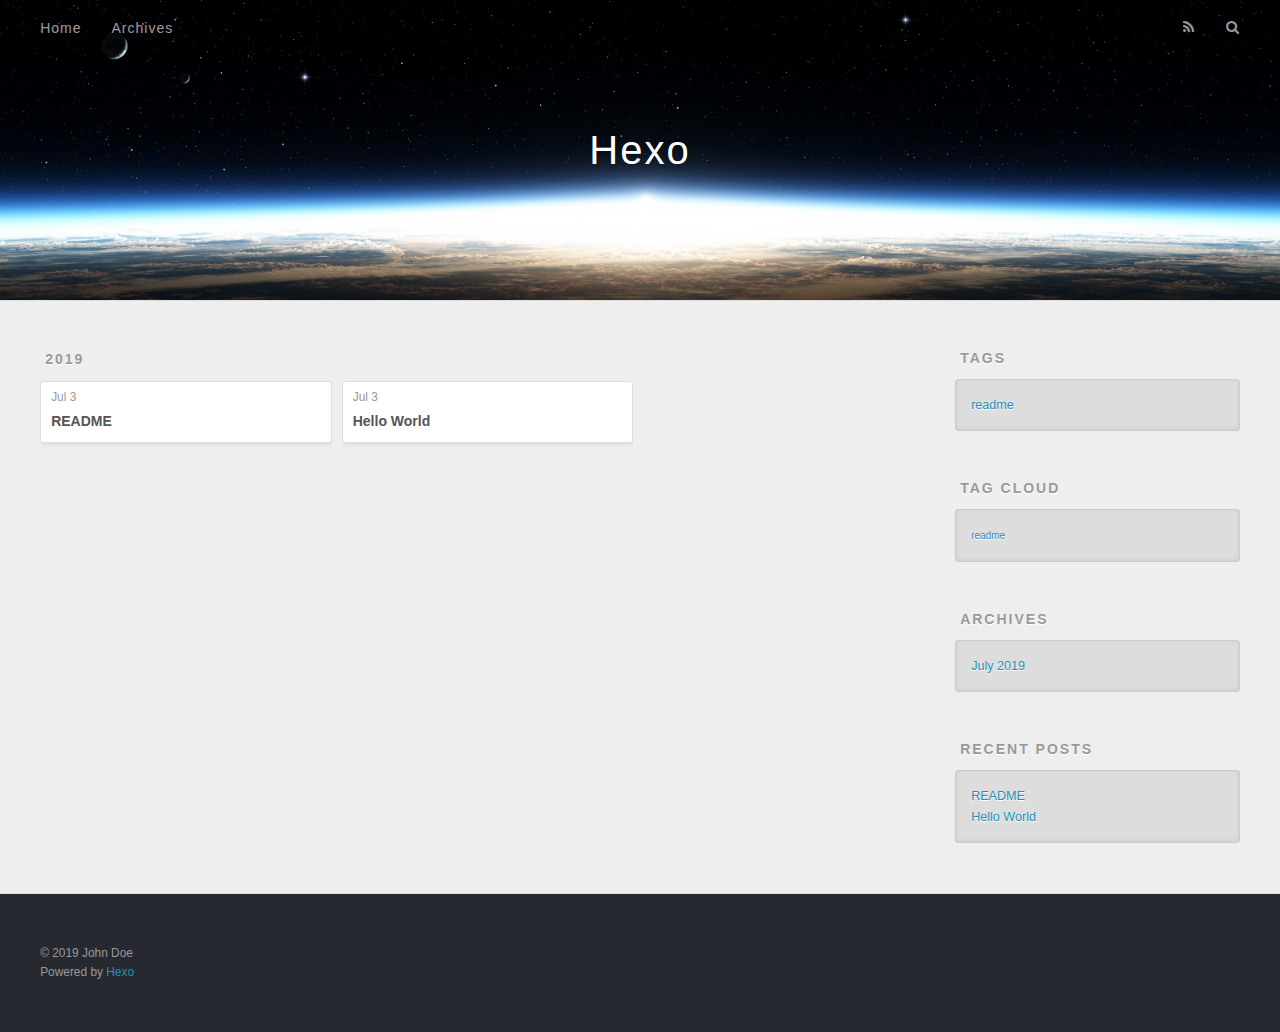
==== archives/index.html @ 0945ff2a "Site updated: 2019-07-03 22:07:40" ====
<!DOCTYPE html>
<html>
<head><meta name="generator" content="Hexo 3.9.0">
  <meta charset="utf-8">
  

  
  <title>Archives | Hexo</title>
  <meta name="viewport" content="width=device-width, initial-scale=1, maximum-scale=1">
  <meta property="og:type" content="website">
<meta property="og:title" content="Hexo">
<meta property="og:url" content="http://yoursite.com/archives/index.html">
<meta property="og:site_name" content="Hexo">
<meta property="og:locale" content="default">
<meta name="twitter:card" content="summary">
<meta name="twitter:title" content="Hexo">
  
    <link rel="alternate" href="/atom.xml" title="Hexo" type="application/atom+xml">
  
  
    <link rel="icon" href="/favicon.png">
  
  
    <link href="//fonts.googleapis.com/css?family=Source+Code+Pro" rel="stylesheet" type="text/css">
  
  <link rel="stylesheet" href="/css/style.css">
</head>
</html>
<body>
  <div id="container">
    <div id="wrap">
      <header id="header">
  <div id="banner"></div>
  <div id="header-outer" class="outer">
    <div id="header-title" class="inner">
      <h1 id="logo-wrap">
        <a href="/" id="logo">Hexo</a>
      </h1>
      
    </div>
    <div id="header-inner" class="inner">
      <nav id="main-nav">
        <a id="main-nav-toggle" class="nav-icon"></a>
        
          <a class="main-nav-link" href="/">Home</a>
        
          <a class="main-nav-link" href="/archives">Archives</a>
        
      </nav>
      <nav id="sub-nav">
        
          <a id="nav-rss-link" class="nav-icon" href="/atom.xml" title="RSS Feed"></a>
        
        <a id="nav-search-btn" class="nav-icon" title="Search"></a>
      </nav>
      <div id="search-form-wrap">
        <form action="//google.com/search" method="get" accept-charset="UTF-8" class="search-form"><input type="search" name="q" class="search-form-input" placeholder="Search"><button type="submit" class="search-form-submit">&#xF002;</button><input type="hidden" name="sitesearch" value="http://yoursite.com"></form>
      </div>
    </div>
  </div>
</header>
      <div class="outer">
        <section id="main">
  
  
    
    
      
      
      <section class="archives-wrap">
        <div class="archive-year-wrap">
          <a href="/archives/2019" class="archive-year">2019</a>
        </div>
        <div class="archives">
    
    <article class="archive-article archive-type-post">
  <div class="archive-article-inner">
    <header class="archive-article-header">
      <a href="/2019/07/03/README/" class="archive-article-date">
  <time datetime="2019-07-03T11:54:09.000Z" itemprop="datePublished">Jul 3</time>
</a>
      
  
    <h1 itemprop="name">
      <a class="archive-article-title" href="/2019/07/03/README/">README</a>
    </h1>
  

    </header>
  </div>
</article>
  
    
    
    <article class="archive-article archive-type-post">
  <div class="archive-article-inner">
    <header class="archive-article-header">
      <a href="/2019/07/03/hello-world/" class="archive-article-date">
  <time datetime="2019-07-03T11:46:32.970Z" itemprop="datePublished">Jul 3</time>
</a>
      
  
    <h1 itemprop="name">
      <a class="archive-article-title" href="/2019/07/03/hello-world/">Hello World</a>
    </h1>
  

    </header>
  </div>
</article>
  
  
    </div></section>
  


</section>
        
          <aside id="sidebar">
  
    

  
    
  <div class="widget-wrap">
    <h3 class="widget-title">Tags</h3>
    <div class="widget">
      <ul class="tag-list"><li class="tag-list-item"><a class="tag-list-link" href="/tags/readme/">readme</a></li></ul>
    </div>
  </div>


  
    
  <div class="widget-wrap">
    <h3 class="widget-title">Tag Cloud</h3>
    <div class="widget tagcloud">
      <a href="/tags/readme/" style="font-size: 10px;">readme</a>
    </div>
  </div>

  
    
  <div class="widget-wrap">
    <h3 class="widget-title">Archives</h3>
    <div class="widget">
      <ul class="archive-list"><li class="archive-list-item"><a class="archive-list-link" href="/archives/2019/07/">July 2019</a></li></ul>
    </div>
  </div>


  
    
  <div class="widget-wrap">
    <h3 class="widget-title">Recent Posts</h3>
    <div class="widget">
      <ul>
        
          <li>
            <a href="/2019/07/03/README/">README</a>
          </li>
        
          <li>
            <a href="/2019/07/03/hello-world/">Hello World</a>
          </li>
        
      </ul>
    </div>
  </div>

  
</aside>
        
      </div>
      <footer id="footer">
  
  <div class="outer">
    <div id="footer-info" class="inner">
      &copy; 2019 John Doe<br>
      Powered by <a href="http://hexo.io/" target="_blank">Hexo</a>
    </div>
  </div>
</footer>
    </div>
    <nav id="mobile-nav">
  
    <a href="/" class="mobile-nav-link">Home</a>
  
    <a href="/archives" class="mobile-nav-link">Archives</a>
  
</nav>
    

<script src="//ajax.googleapis.com/ajax/libs/jquery/2.0.3/jquery.min.js"></script>


  <link rel="stylesheet" href="/fancybox/jquery.fancybox.css">
  <script src="/fancybox/jquery.fancybox.pack.js"></script>


<script src="/js/script.js"></script>



  </div>
</body>
</html>
---- css/style.css ----
body {
  width: 100%;
}
body:before,
body:after {
  content: "";
  display: table;
}
body:after {
  clear: both;
}
html,
body,
div,
span,
applet,
object,
iframe,
h1,
h2,
h3,
h4,
h5,
h6,
p,
blockquote,
pre,
a,
abbr,
acronym,
address,
big,
cite,
code,
del,
dfn,
em,
img,
ins,
kbd,
q,
s,
samp,
small,
strike,
strong,
sub,
sup,
tt,
var,
dl,
dt,
dd,
ol,
ul,
li,
fieldset,
form,
label,
legend,
table,
caption,
tbody,
tfoot,
thead,
tr,
th,
td {
  margin: 0;
  padding: 0;
  border: 0;
  outline: 0;
  font-weight: inherit;
  font-style: inherit;
  font-family: inherit;
  font-size: 100%;
  vertical-align: baseline;
}
body {
  line-height: 1;
  color: #000;
  background: #fff;
}
ol,
ul {
  list-style: none;
}
table {
  border-collapse: separate;
  border-spacing: 0;
  vertical-align: middle;
}
caption,
th,
td {
  text-align: left;
  font-weight: normal;
  vertical-align: middle;
}
a img {
  border: none;
}
input,
button {
  margin: 0;
  padding: 0;
}
input::-moz-focus-inner,
button::-moz-focus-inner {
  border: 0;
  padding: 0;
}
@font-face {
  font-family: FontAwesome;
  font-style: normal;
  font-weight: normal;
  src: url("fonts/fontawesome-webfont.eot?v=#4.0.3");
  src: url("fonts/fontawesome-webfont.eot?#iefix&v=#4.0.3") format("embedded-opentype"), url("fonts/fontawesome-webfont.woff?v=#4.0.3") format("woff"), url("fonts/fontawesome-webfont.ttf?v=#4.0.3") format("truetype"), url("fonts/fontawesome-webfont.svg#fontawesomeregular?v=#4.0.3") format("svg");
}
html,
body,
#container {
  height: 100%;
}
body {
  background: #eee;
  font: 14px -apple-system, BlinkMacSystemFont, "Segoe UI", "Roboto", "Oxygen", "Ubuntu", "Cantarell", "Fira Sans", "Droid Sans", "Helvetica Neue", sans-serif;
  -webkit-text-size-adjust: 100%;
}
.outer {
  max-width: 1220px;
  margin: 0 auto;
  padding: 0 20px;
}
.outer:before,
.outer:after {
  content: "";
  display: table;
}
.outer:after {
  clear: both;
}
.inner {
  display: inline;
  float: left;
  width: 98.33333333333333%;
  margin: 0 0.833333333333333%;
}
.left,
.alignleft {
  float: left;
}
.right,
.alignright {
  float: right;
}
.clear {
  clear: both;
}
#container {
  position: relative;
}
.mobile-nav-on {
  overflow: hidden;
}
#wrap {
  height: 100%;
  width: 100%;
  position: absolute;
  top: 0;
  left: 0;
  -webkit-transition: 0.2s ease-out;
  -moz-transition: 0.2s ease-out;
  -ms-transition: 0.2s ease-out;
  transition: 0.2s ease-out;
  z-index: 1;
  background: #eee;
}
.mobile-nav-on #wrap {
  left: 280px;
}
@media screen and (min-width: 768px) {
  #main {
    display: inline;
    float: left;
    width: 73.33333333333333%;
    margin: 0 0.833333333333333%;
  }
}
.article-date,
.article-category-link,
.archive-year,
.widget-title {
  text-decoration: none;
  text-transform: uppercase;
  letter-spacing: 2px;
  color: #999;
  margin-bottom: 1em;
  margin-left: 5px;
  line-height: 1em;
  text-shadow: 0 1px #fff;
  font-weight: bold;
}
.article-inner,
.archive-article-inner {
  background: #fff;
  -webkit-box-shadow: 1px 2px 3px #ddd;
  box-shadow: 1px 2px 3px #ddd;
  border: 1px solid #ddd;
  border-radius: 3px;
}
.article-entry h1,
.widget h1 {
  font-size: 2em;
}
.article-entry h2,
.widget h2 {
  font-size: 1.5em;
}
.article-entry h3,
.widget h3 {
  font-size: 1.3em;
}
.article-entry h4,
.widget h4 {
  font-size: 1.2em;
}
.article-entry h5,
.widget h5 {
  font-size: 1em;
}
.article-entry h6,
.widget h6 {
  font-size: 1em;
  color: #999;
}
.article-entry hr,
.widget hr {
  border: 1px dashed #ddd;
}
.article-entry strong,
.widget strong {
  font-weight: bold;
}
.article-entry em,
.widget em,
.article-entry cite,
.widget cite {
  font-style: italic;
}
.article-entry sup,
.widget sup,
.article-entry sub,
.widget sub {
  font-size: 0.75em;
  line-height: 0;
  position: relative;
  vertical-align: baseline;
}
.article-entry sup,
.widget sup {
  top: -0.5em;
}
.article-entry sub,
.widget sub {
  bottom: -0.2em;
}
.article-entry small,
.widget small {
  font-size: 0.85em;
}
.article-entry acronym,
.widget acronym,
.article-entry abbr,
.widget abbr {
  border-bottom: 1px dotted;
}
.article-entry ul,
.widget ul,
.article-entry ol,
.widget ol,
.article-entry dl,
.widget dl {
  margin: 0 20px;
  line-height: 1.6em;
}
.article-entry ul ul,
.widget ul ul,
.article-entry ol ul,
.widget ol ul,
.article-entry ul ol,
.widget ul ol,
.article-entry ol ol,
.widget ol ol {
  margin-top: 0;
  margin-bottom: 0;
}
.article-entry ul,
.widget ul {
  list-style: disc;
}
.article-entry ol,
.widget ol {
  list-style: decimal;
}
.article-entry dt,
.widget dt {
  font-weight: bold;
}
#header {
  height: 300px;
  position: relative;
  border-bottom: 1px solid #ddd;
}
#header:before,
#header:after {
  content: "";
  position: absolute;
  left: 0;
  right: 0;
  height: 40px;
}
#header:before {
  top: 0;
  background: -webkit-linear-gradient(rgba(0,0,0,0.2), transparent);
  background: -moz-linear-gradient(rgba(0,0,0,0.2), transparent);
  background: -ms-linear-gradient(rgba(0,0,0,0.2), transparent);
  background: linear-gradient(rgba(0,0,0,0.2), transparent);
}
#header:after {
  bottom: 0;
  background: -webkit-linear-gradient(transparent, rgba(0,0,0,0.2));
  background: -moz-linear-gradient(transparent, rgba(0,0,0,0.2));
  background: -ms-linear-gradient(transparent, rgba(0,0,0,0.2));
  background: linear-gradient(transparent, rgba(0,0,0,0.2));
}
#header-outer {
  height: 100%;
  position: relative;
}
#header-inner {
  position: relative;
  overflow: hidden;
}
#banner {
  position: absolute;
  top: 0;
  left: 0;
  width: 100%;
  height: 100%;
  background: url("images/banner.jpg") center #000;
  -webkit-background-size: cover;
  -moz-background-size: cover;
  background-size: cover;
  z-index: -1;
}
#header-title {
  text-align: center;
  height: 40px;
  position: absolute;
  top: 50%;
  left: 0;
  margin-top: -20px;
}
#logo,
#subtitle {
  text-decoration: none;
  color: #fff;
  font-weight: 300;
  text-shadow: 0 1px 4px rgba(0,0,0,0.3);
}
#logo {
  font-size: 40px;
  line-height: 40px;
  letter-spacing: 2px;
}
#subtitle {
  font-size: 16px;
  line-height: 16px;
  letter-spacing: 1px;
}
#subtitle-wrap {
  margin-top: 16px;
}
#main-nav {
  float: left;
  margin-left: -15px;
}
.nav-icon,
.main-nav-link {
  float: left;
  color: #fff;
  opacity: 0.6;
  text-decoration: none;
  text-shadow: 0 1px rgba(0,0,0,0.2);
  -webkit-transition: opacity 0.2s;
  -moz-transition: opacity 0.2s;
  -ms-transition: opacity 0.2s;
  transition: opacity 0.2s;
  display: block;
  padding: 20px 15px;
}
.nav-icon:hover,
.main-nav-link:hover {
  opacity: 1;
}
.nav-icon {
  font-family: FontAwesome;
  text-align: center;
  font-size: 14px;
  width: 14px;
  height: 14px;
  padding: 20px 15px;
  position: relative;
  cursor: pointer;
}
.main-nav-link {
  font-weight: 300;
  letter-spacing: 1px;
}
@media screen and (max-width: 479px) {
  .main-nav-link {
    display: none;
  }
}
#main-nav-toggle {
  display: none;
}
#main-nav-toggle:before {
  content: "\f0c9";
}
@media screen and (max-width: 479px) {
  #main-nav-toggle {
    display: block;
  }
}
#sub-nav {
  float: right;
  margin-right: -15px;
}
#nav-rss-link:before {
  content: "\f09e";
}
#nav-search-btn:before {
  content: "\f002";
}
#search-form-wrap {
  position: absolute;
  top: 15px;
  width: 150px;
  height: 30px;
  right: -150px;
  opacity: 0;
  -webkit-transition: 0.2s ease-out;
  -moz-transition: 0.2s ease-out;
  -ms-transition: 0.2s ease-out;
  transition: 0.2s ease-out;
}
#search-form-wrap.on {
  opacity: 1;
  right: 0;
}
@media screen and (max-width: 479px) {
  #search-form-wrap {
    width: 100%;
    right: -100%;
  }
}
.search-form {
  position: absolute;
  top: 0;
  left: 0;
  right: 0;
  background: #fff;
  padding: 5px 15px;
  border-radius: 15px;
  -webkit-box-shadow: 0 0 10px rgba(0,0,0,0.3);
  box-shadow: 0 0 10px rgba(0,0,0,0.3);
}
.search-form-input {
  border: none;
  background: none;
  color: #555;
  width: 100%;
  font: 13px -apple-system, BlinkMacSystemFont, "Segoe UI", "Roboto", "Oxygen", "Ubuntu", "Cantarell", "Fira Sans", "Droid Sans", "Helvetica Neue", sans-serif;
  outline: none;
}
.search-form-input::-webkit-search-results-decoration,
.search-form-input::-webkit-search-cancel-button {
  -webkit-appearance: none;
}
.search-form-submit {
  position: absolute;
  top: 50%;
  right: 10px;
  margin-top: -7px;
  font: 13px FontAwesome;
  border: none;
  background: none;
  color: #bbb;
  cursor: pointer;
}
.search-form-submit:hover,
.search-form-submit:focus {
  color: #777;
}
.article {
  margin: 50px 0;
}
.article-inner {
  overflow: hidden;
}
.article-meta:before,
.article-meta:after {
  content: "";
  display: table;
}
.article-meta:after {
  clear: both;
}
.article-date {
  float: left;
}
.article-category {
  float: left;
  line-height: 1em;
  color: #ccc;
  text-shadow: 0 1px #fff;
  margin-left: 8px;
}
.article-category:before {
  content: "\2022";
}
.article-category-link {
  margin: 0 12px 1em;
}
.article-header {
  padding: 20px 20px 0;
}
.article-title {
  text-decoration: none;
  font-size: 2em;
  font-weight: bold;
  color: #555;
  line-height: 1.1em;
  -webkit-transition: color 0.2s;
  -moz-transition: color 0.2s;
  -ms-transition: color 0.2s;
  transition: color 0.2s;
}
a.article-title:hover {
  color: #258fb8;
}
.article-entry {
  color: #555;
  padding: 0 20px;
}
.article-entry:before,
.article-entry:after {
  content: "";
  display: table;
}
.article-entry:after {
  clear: both;
}
.article-entry p,
.article-entry table {
  line-height: 1.6em;
  margin: 1.6em 0;
}
.article-entry h1,
.article-entry h2,
.article-entry h3,
.article-entry h4,
.article-entry h5,
.article-entry h6 {
  font-weight: bold;
}
.article-entry h1,
.article-entry h2,
.article-entry h3,
.article-entry h4,
.article-entry h5,
.article-entry h6 {
  line-height: 1.1em;
  margin: 1.1em 0;
}
.article-entry a {
  color: #258fb8;
  text-decoration: none;
}
.article-entry a:hover {
  text-decoration: underline;
}
.article-entry ul,
.article-entry ol,
.article-entry dl {
  margin-top: 1.6em;
  margin-bottom: 1.6em;
}
.article-entry img,
.article-entry video {
  max-width: 100%;
  height: auto;
  display: block;
  margin: auto;
}
.article-entry iframe {
  border: none;
}
.article-entry table {
  width: 100%;
  border-collapse: collapse;
  border-spacing: 0;
}
.article-entry th {
  font-weight: bold;
  border-bottom: 3px solid #ddd;
  padding-bottom: 0.5em;
}
.article-entry td {
  border-bottom: 1px solid #ddd;
  padding: 10px 0;
}
.article-entry blockquote {
  font-family: Georgia, "Times New Roman", serif;
  font-size: 1.4em;
  margin: 1.6em 20px;
  text-align: center;
}
.article-entry blockquote footer {
  font-size: 14px;
  margin: 1.6em 0;
  font-family: -apple-system, BlinkMacSystemFont, "Segoe UI", "Roboto", "Oxygen", "Ubuntu", "Cantarell", "Fira Sans", "Droid Sans", "Helvetica Neue", sans-serif;
}
.article-entry blockquote footer cite:before {
  content: "—";
  padding: 0 0.5em;
}
.article-entry .pullquote {
  text-align: left;
  width: 45%;
  margin: 0;
}
.article-entry .pullquote.left {
  margin-left: 0.5em;
  margin-right: 1em;
}
.article-entry .pullquote.right {
  margin-right: 0.5em;
  margin-left: 1em;
}
.article-entry .caption {
  color: #999;
  display: block;
  font-size: 0.9em;
  margin-top: 0.5em;
  position: relative;
  text-align: center;
}
.article-entry .video-container {
  position: relative;
  padding-top: 56.25%;
  height: 0;
  overflow: hidden;
}
.article-entry .video-container iframe,
.article-entry .video-container object,
.article-entry .video-container embed {
  position: absolute;
  top: 0;
  left: 0;
  width: 100%;
  height: 100%;
  margin-top: 0;
}
.article-more-link a {
  display: inline-block;
  line-height: 1em;
  padding: 6px 15px;
  border-radius: 15px;
  background: #eee;
  color: #999;
  text-shadow: 0 1px #fff;
  text-decoration: none;
}
.article-more-link a:hover {
  background: #258fb8;
  color: #fff;
  text-decoration: none;
  text-shadow: 0 1px #1e7293;
}
.article-footer {
  font-size: 0.85em;
  line-height: 1.6em;
  border-top: 1px solid #ddd;
  padding-top: 1.6em;
  margin: 0 20px 20px;
}
.article-footer:before,
.article-footer:after {
  content: "";
  display: table;
}
.article-footer:after {
  clear: both;
}
.article-footer a {
  color: #999;
  text-decoration: none;
}
.article-footer a:hover {
  color: #555;
}
.article-tag-list-item {
  float: left;
  margin-right: 10px;
}
.article-tag-list-link:before {
  content: "#";
}
.article-comment-link {
  float: right;
}
.article-comment-link:before {
  content: "\f075";
  font-family: FontAwesome;
  padding-right: 8px;
}
.article-share-link {
  cursor: pointer;
  float: right;
  margin-left: 20px;
}
.article-share-link:before {
  content: "\f064";
  font-family: FontAwesome;
  padding-right: 6px;
}
#article-nav {
  position: relative;
}
#article-nav:before,
#article-nav:after {
  content: "";
  display: table;
}
#article-nav:after {
  clear: both;
}
@media screen and (min-width: 768px) {
  #article-nav {
    margin: 50px 0;
  }
  #article-nav:before {
    width: 8px;
    height: 8px;
    position: absolute;
    top: 50%;
    left: 50%;
    margin-top: -4px;
    margin-left: -4px;
    content: "";
    border-radius: 50%;
    background: #ddd;
    -webkit-box-shadow: 0 1px 2px #fff;
    box-shadow: 0 1px 2px #fff;
  }
}
.article-nav-link-wrap {
  text-decoration: none;
  text-shadow: 0 1px #fff;
  color: #999;
  -webkit-box-sizing: border-box;
  -moz-box-sizing: border-box;
  box-sizing: border-box;
  margin-top: 50px;
  text-align: center;
  display: block;
}
.article-nav-link-wrap:hover {
  color: #555;
}
@media screen and (min-width: 768px) {
  .article-nav-link-wrap {
    width: 50%;
    margin-top: 0;
  }
}
@media screen and (min-width: 768px) {
  #article-nav-newer {
    float: left;
    text-align: right;
    padding-right: 20px;
  }
}
@media screen and (min-width: 768px) {
  #article-nav-older {
    float: right;
    text-align: left;
    padding-left: 20px;
  }
}
.article-nav-caption {
  text-transform: uppercase;
  letter-spacing: 2px;
  color: #ddd;
  line-height: 1em;
  font-weight: bold;
}
#article-nav-newer .article-nav-caption {
  margin-right: -2px;
}
.article-nav-title {
  font-size: 0.85em;
  line-height: 1.6em;
  margin-top: 0.5em;
}
.article-share-box {
  position: absolute;
  display: none;
  background: #fff;
  -webkit-box-shadow: 1px 2px 10px rgba(0,0,0,0.2);
  box-shadow: 1px 2px 10px rgba(0,0,0,0.2);
  border-radius: 3px;
  margin-left: -145px;
  overflow: hidden;
  z-index: 1;
}
.article-share-box.on {
  display: block;
}
.article-share-input {
  width: 100%;
  background: none;
  -webkit-box-sizing: border-box;
  -moz-box-sizing: border-box;
  box-sizing: border-box;
  font: 14px -apple-system, BlinkMacSystemFont, "Segoe UI", "Roboto", "Oxygen", "Ubuntu", "Cantarell", "Fira Sans", "Droid Sans", "Helvetica Neue", sans-serif;
  padding: 0 15px;
  color: #555;
  outline: none;
  border: 1px solid #ddd;
  border-radius: 3px 3px 0 0;
  height: 36px;
  line-height: 36px;
}
.article-share-links {
  background: #eee;
}
.article-share-links:before,
.article-share-links:after {
  content: "";
  display: table;
}
.article-share-links:after {
  clear: both;
}
.article-share-twitter,
.article-share-facebook,
.article-share-pinterest,
.article-share-google {
  width: 50px;
  height: 36px;
  display: block;
  float: left;
  position: relative;
  color: #999;
  text-shadow: 0 1px #fff;
}
.article-share-twitter:before,
.article-share-facebook:before,
.article-share-pinterest:before,
.article-share-google:before {
  font-size: 20px;
  font-family: FontAwesome;
  width: 20px;
  height: 20px;
  position: absolute;
  top: 50%;
  left: 50%;
  margin-top: -10px;
  margin-left: -10px;
  text-align: center;
}
.article-share-twitter:hover,
.article-share-facebook:hover,
.article-share-pinterest:hover,
.article-share-google:hover {
  color: #fff;
}
.article-share-twitter:before {
  content: "\f099";
}
.article-share-twitter:hover {
  background: #00aced;
  text-shadow: 0 1px #008abe;
}
.article-share-facebook:before {
  content: "\f09a";
}
.article-share-facebook:hover {
  background: #3b5998;
  text-shadow: 0 1px #2f477a;
}
.article-share-pinterest:before {
  content: "\f0d2";
}
.article-share-pinterest:hover {
  background: #cb2027;
  text-shadow: 0 1px #a21a1f;
}
.article-share-google:before {
  content: "\f0d5";
}
.article-share-google:hover {
  background: #dd4b39;
  text-shadow: 0 1px #be3221;
}
.article-gallery {
  background: #000;
  position: relative;
}
.article-gallery-photos {
  position: relative;
  overflow: hidden;
}
.article-gallery-img {
  display: none;
  max-width: 100%;
}
.article-gallery-img:first-child {
  display: block;
}
.article-gallery-img.loaded {
  position: absolute;
  display: block;
}
.article-gallery-img img {
  display: block;
  max-width: 100%;
  margin: 0 auto;
}
#comments {
  background: #fff;
  -webkit-box-shadow: 1px 2px 3px #ddd;
  box-shadow: 1px 2px 3px #ddd;
  padding: 20px;
  border: 1px solid #ddd;
  border-radius: 3px;
  margin: 50px 0;
}
#comments a {
  color: #258fb8;
}
.archives-wrap {
  margin: 50px 0;
}
.archives:before,
.archives:after {
  content: "";
  display: table;
}
.archives:after {
  clear: both;
}
.archive-year-wrap {
  margin-bottom: 1em;
}
.archives {
  -webkit-column-gap: 10px;
  -moz-column-gap: 10px;
  column-gap: 10px;
}
@media screen and (min-width: 480px) and (max-width: 767px) {
  .archives {
    -webkit-column-count: 2;
    -moz-column-count: 2;
    column-count: 2;
  }
}
@media screen and (min-width: 768px) {
  .archives {
    -webkit-column-count: 3;
    -moz-column-count: 3;
    column-count: 3;
  }
}
.archive-article {
  -webkit-column-break-inside: avoid;
  page-break-inside: avoid;
  overflow: hidden;
  break-inside: avoid-column;
}
.archive-article-inner {
  padding: 10px;
  margin-bottom: 15px;
}
.archive-article-title {
  text-decoration: none;
  font-weight: bold;
  color: #555;
  -webkit-transition: color 0.2s;
  -moz-transition: color 0.2s;
  -ms-transition: color 0.2s;
  transition: color 0.2s;
  line-height: 1.6em;
}
.archive-article-title:hover {
  color: #258fb8;
}
.archive-article-footer {
  margin-top: 1em;
}
.archive-article-date {
  color: #999;
  text-decoration: none;
  font-size: 0.85em;
  line-height: 1em;
  margin-bottom: 0.5em;
  display: block;
}
#page-nav {
  margin: 50px auto;
  background: #fff;
  -webkit-box-shadow: 1px 2px 3px #ddd;
  box-shadow: 1px 2px 3px #ddd;
  border: 1px solid #ddd;
  border-radius: 3px;
  text-align: center;
  color: #999;
  overflow: hidden;
}
#page-nav:before,
#page-nav:after {
  content: "";
  display: table;
}
#page-nav:after {
  clear: both;
}
#page-nav a,
#page-nav span {
  padding: 10px 20px;
  line-height: 1;
  height: 2ex;
}
#page-nav a {
  color: #999;
  text-decoration: none;
}
#page-nav a:hover {
  background: #999;
  color: #fff;
}
#page-nav .prev {
  float: left;
}
#page-nav .next {
  float: right;
}
#page-nav .page-number {
  display: inline-block;
}
@media screen and (max-width: 479px) {
  #page-nav .page-number {
    display: none;
  }
}
#page-nav .current {
  color: #555;
  font-weight: bold;
}
#page-nav .space {
  color: #ddd;
}
#footer {
  background: #262a30;
  padding: 50px 0;
  border-top: 1px solid #ddd;
  color: #999;
}
#footer a {
  color: #258fb8;
  text-decoration: none;
}
#footer a:hover {
  text-decoration: underline;
}
#footer-info {
  line-height: 1.6em;
  font-size: 0.85em;
}
.article-entry pre,
.article-entry .highlight {
  background: #2d2d2d;
  margin: 0 -20px;
  padding: 15px 20px;
  border-style: solid;
  border-color: #ddd;
  border-width: 1px 0;
  overflow: auto;
  color: #ccc;
  line-height: 22.400000000000002px;
}
.article-entry .highlight .gutter pre,
.article-entry .gist .gist-file .gist-data .line-numbers {
  color: #666;
  font-size: 0.85em;
}
.article-entry pre,
.article-entry code {
  font-family: "Source Code Pro", Consolas, Monaco, Menlo, Consolas, monospace;
}
.article-entry code {
  background: #eee;
  text-shadow: 0 1px #fff;
  padding: 0 0.3em;
}
.article-entry pre code {
  background: none;
  text-shadow: none;
  padding: 0;
}
.article-entry .highlight pre {
  border: none;
  margin: 0;
  padding: 0;
}
.article-entry .highlight table {
  margin: 0;
  width: auto;
}
.article-entry .highlight td {
  border: none;
  padding: 0;
}
.article-entry .highlight figcaption {
  font-size: 0.85em;
  color: #999;
  line-height: 1em;
  margin-bottom: 1em;
}
.article-entry .highlight figcaption:before,
.article-entry .highlight figcaption:after {
  content: "";
  display: table;
}
.article-entry .highlight figcaption:after {
  clear: both;
}
.article-entry .highlight figcaption a {
  float: right;
}
.article-entry .highlight .gutter pre {
  text-align: right;
  padding-right: 20px;
}
.article-entry .highlight .line {
  height: 22.400000000000002px;
}
.article-entry .highlight .line.marked {
  background: #515151;
}
.article-entry .gist {
  margin: 0 -20px;
  border-style: solid;
  border-color: #ddd;
  border-width: 1px 0;
  background: #2d2d2d;
  padding: 15px 20px 15px 0;
}
.article-entry .gist .gist-file {
  border: none;
  font-family: "Source Code Pro", Consolas, Monaco, Menlo, Consolas, monospace;
  margin: 0;
}
.article-entry .gist .gist-file .gist-data {
  background: none;
  border: none;
}
.article-entry .gist .gist-file .gist-data .line-numbers {
  background: none;
  border: none;
  padding: 0 20px 0 0;
}
.article-entry .gist .gist-file .gist-data .line-data {
  padding: 0 !important;
}
.article-entry .gist .gist-file .highlight {
  margin: 0;
  padding: 0;
  border: none;
}
.article-entry .gist .gist-file .gist-meta {
  background: #2d2d2d;
  color: #999;
  font: 0.85em -apple-system, BlinkMacSystemFont, "Segoe UI", "Roboto", "Oxygen", "Ubuntu", "Cantarell", "Fira Sans", "Droid Sans", "Helvetica Neue", sans-serif;
  text-shadow: 0 0;
  padding: 0;
  margin-top: 1em;
  margin-left: 20px;
}
.article-entry .gist .gist-file .gist-meta a {
  color: #258fb8;
  font-weight: normal;
}
.article-entry .gist .gist-file .gist-meta a:hover {
  text-decoration: underline;
}
pre .comment,
pre .title {
  color: #999;
}
pre .variable,
pre .attribute,
pre .tag,
pre .regexp,
pre .ruby .constant,
pre .xml .tag .title,
pre .xml .pi,
pre .xml .doctype,
pre .html .doctype,
pre .css .id,
pre .css .class,
pre .css .pseudo {
  color: #f2777a;
}
pre .number,
pre .preprocessor,
pre .built_in,
pre .literal,
pre .params,
pre .constant {
  color: #f99157;
}
pre .class,
pre .ruby .class .title,
pre .css .rules .attribute {
  color: #9c9;
}
pre .string,
pre .value,
pre .inheritance,
pre .header,
pre .ruby .symbol,
pre .xml .cdata {
  color: #9c9;
}
pre .css .hexcolor {
  color: #6cc;
}
pre .function,
pre .python .decorator,
pre .python .title,
pre .ruby .function .title,
pre .ruby .title .keyword,
pre .perl .sub,
pre .javascript .title,
pre .coffeescript .title {
  color: #69c;
}
pre .keyword,
pre .javascript .function {
  color: #c9c;
}
@media screen and (max-width: 479px) {
  #mobile-nav {
    position: absolute;
    top: 0;
    left: 0;
    width: 280px;
    height: 100%;
    background: #191919;
    border-right: 1px solid #fff;
  }
}
@media screen and (max-width: 479px) {
  .mobile-nav-link {
    display: block;
    color: #999;
    text-decoration: none;
    padding: 15px 20px;
    font-weight: bold;
  }
  .mobile-nav-link:hover {
    color: #fff;
  }
}
@media screen and (min-width: 768px) {
  #sidebar {
    display: inline;
    float: left;
    width: 23.333333333333332%;
    margin: 0 0.833333333333333%;
  }
}
.widget-wrap {
  margin: 50px 0;
}
.widget {
  color: #777;
  text-shadow: 0 1px #fff;
  background: #ddd;
  -webkit-box-shadow: 0 -1px 4px #ccc inset;
  box-shadow: 0 -1px 4px #ccc inset;
  border: 1px solid #ccc;
  padding: 15px;
  border-radius: 3px;
}
.widget a {
  color: #258fb8;
  text-decoration: none;
}
.widget a:hover {
  text-decoration: underline;
}
.widget ul ul,
.widget ol ul,
.widget dl ul,
.widget ul ol,
.widget ol ol,
.widget dl ol,
.widget ul dl,
.widget ol dl,
.widget dl dl {
  margin-left: 15px;
  list-style: disc;
}
.widget {
  line-height: 1.6em;
  word-wrap: break-word;
  font-size: 0.9em;
}
.widget ul,
.widget ol {
  list-style: none;
  margin: 0;
}
.widget ul ul,
.widget ol ul,
.widget ul ol,
.widget ol ol {
  margin: 0 20px;
}
.widget ul ul,
.widget ol ul {
  list-style: disc;
}
.widget ul ol,
.widget ol ol {
  list-style: decimal;
}
.category-list-count,
.tag-list-count,
.archive-list-count {
  padding-left: 5px;
  color: #999;
  font-size: 0.85em;
}
.category-list-count:before,
.tag-list-count:before,
.archive-list-count:before {
  content: "(";
}
.category-list-count:after,
.tag-list-count:after,
.archive-list-count:after {
  content: ")";
}
.tagcloud a {
  margin-right: 5px;
  display: inline-block;
}
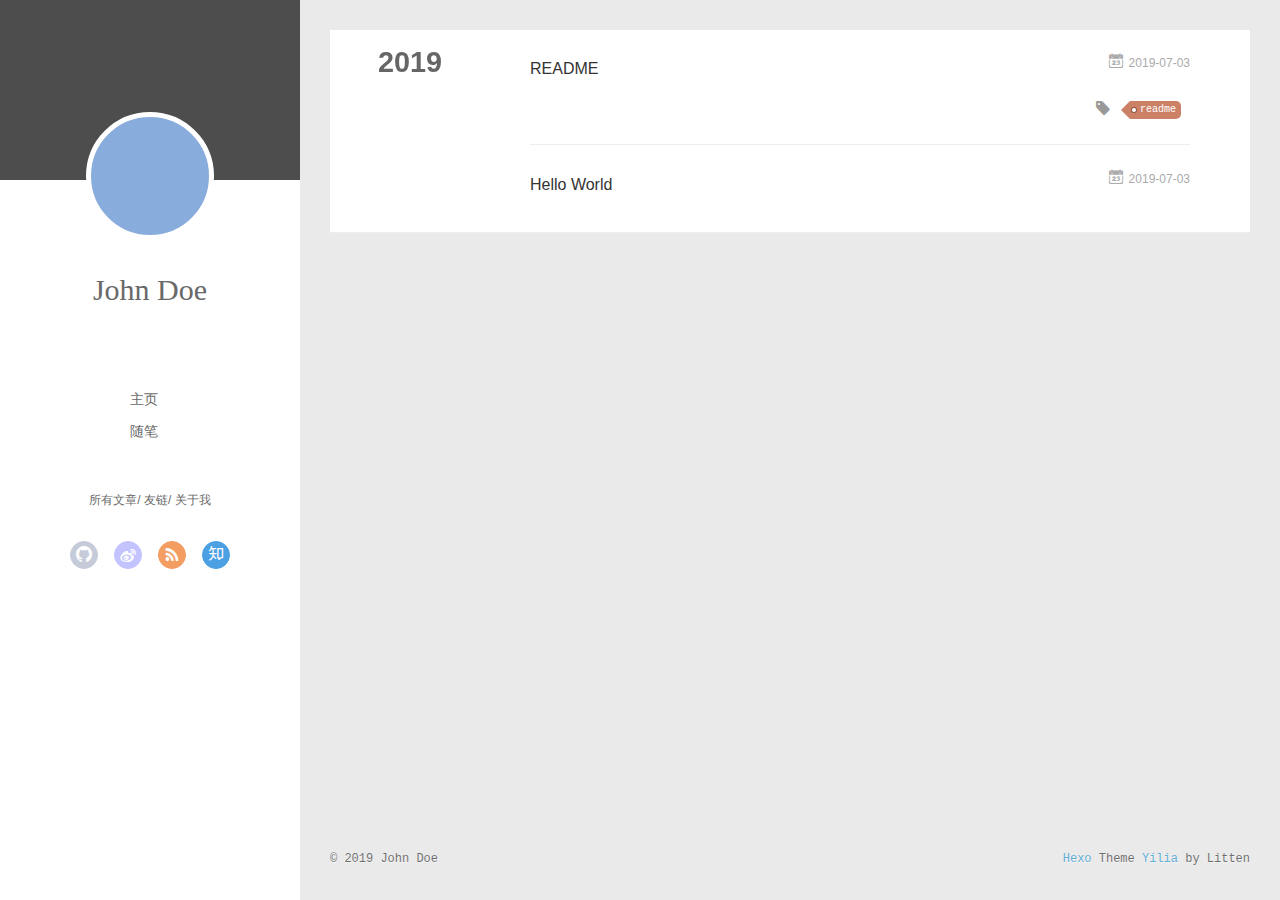
==== commit 79afe418: "Site updated: 2019-07-04 10:06:39" ====
--- a/archives/index.html
+++ b/archives/index.html
@@ -3,8 +3,9 @@
 <head><meta name="generator" content="Hexo 3.9.0">
   <meta charset="utf-8">
   
-
-  
+  <meta name="renderer" content="webkit">
+  <meta http-equiv="X-UA-Compatible" content="IE=edge">
+  <link rel="dns-prefetch" href="http://yoursite.com">
   <title>Archives | Hexo</title>
   <meta name="viewport" content="width=device-width, initial-scale=1, maximum-scale=1">
   <meta property="og:type" content="website">
@@ -15,52 +16,141 @@
 <meta name="twitter:card" content="summary">
 <meta name="twitter:title" content="Hexo">
   
-    <link rel="alternate" href="/atom.xml" title="Hexo" type="application/atom+xml">
+    <link rel="alternative" href="/atom.xml" title="Hexo" type="application/atom+xml">
   
   
     <link rel="icon" href="/favicon.png">
   
-  
-    <link href="//fonts.googleapis.com/css?family=Source+Code+Pro" rel="stylesheet" type="text/css">
-  
-  <link rel="stylesheet" href="/css/style.css">
+  <link rel="stylesheet" type="text/css" href="/./main.0cf68a.css">
+  <style type="text/css">
+  
+    #container.show {
+      background: linear-gradient(200deg,#a0cfe4,#e8c37e);
+    }
+  </style>
+  
+
+  
+
 </head>
 </html>
 <body>
-  <div id="container">
-    <div id="wrap">
-      <header id="header">
-  <div id="banner"></div>
-  <div id="header-outer" class="outer">
-    <div id="header-title" class="inner">
-      <h1 id="logo-wrap">
-        <a href="/" id="logo">Hexo</a>
-      </h1>
-      
+  <div id="container" q-class="show:isCtnShow">
+    <canvas id="anm-canvas" class="anm-canvas"></canvas>
+    <div class="left-col" q-class="show:isShow">
+      
+<div class="overlay" style="background: #4d4d4d"></div>
+<div class="intrude-less">
+	<header id="header" class="inner">
+		<a href="/" class="profilepic">
+			<img src="" class="js-avatar">
+		</a>
+		<hgroup>
+		  <h1 class="header-author"><a href="/">John Doe</a></h1>
+		</hgroup>
+		
+
+		<nav class="header-menu">
+			<ul>
+			
+				<li><a href="/">主页</a></li>
+	        
+				<li><a href="/tags/随笔/">随笔</a></li>
+	        
+			</ul>
+		</nav>
+		<nav class="header-smart-menu">
+    		
+    			
+    			<a q-on="click: openSlider(e, 'innerArchive')" href="javascript:void(0)">所有文章</a>
+    			
+            
+    			
+    			<a q-on="click: openSlider(e, 'friends')" href="javascript:void(0)">友链</a>
+    			
+            
+    			
+    			<a q-on="click: openSlider(e, 'aboutme')" href="javascript:void(0)">关于我</a>
+    			
+            
+		</nav>
+		<nav class="header-nav">
+			<div class="social">
+				
+					<a class="github" target="_blank" href="#" title="github"><i class="icon-github"></i></a>
+		        
+					<a class="weibo" target="_blank" href="#" title="weibo"><i class="icon-weibo"></i></a>
+		        
+					<a class="rss" target="_blank" href="#" title="rss"><i class="icon-rss"></i></a>
+		        
+					<a class="zhihu" target="_blank" href="#" title="zhihu"><i class="icon-zhihu"></i></a>
+		        
+			</div>
+		</nav>
+	</header>		
+</div>
+
     </div>
-    <div id="header-inner" class="inner">
-      <nav id="main-nav">
-        <a id="main-nav-toggle" class="nav-icon"></a>
-        
-          <a class="main-nav-link" href="/">Home</a>
-        
-          <a class="main-nav-link" href="/archives">Archives</a>
-        
-      </nav>
-      <nav id="sub-nav">
-        
-          <a id="nav-rss-link" class="nav-icon" href="/atom.xml" title="RSS Feed"></a>
-        
-        <a id="nav-search-btn" class="nav-icon" title="Search"></a>
-      </nav>
-      <div id="search-form-wrap">
-        <form action="//google.com/search" method="get" accept-charset="UTF-8" class="search-form"><input type="search" name="q" class="search-form-input" placeholder="Search"><button type="submit" class="search-form-submit">&#xF002;</button><input type="hidden" name="sitesearch" value="http://yoursite.com"></form>
-      </div>
-    </div>
-  </div>
-</header>
-      <div class="outer">
-        <section id="main">
+    <div class="mid-col" q-class="show:isShow,hide:isShow|isFalse">
+      
+<nav id="mobile-nav">
+  	<div class="overlay js-overlay" style="background: #4d4d4d"></div>
+	<div class="btnctn js-mobile-btnctn">
+  		<div class="slider-trigger list" q-on="click: openSlider(e)"><i class="icon icon-sort"></i></div>
+	</div>
+	<div class="intrude-less">
+		<header id="header" class="inner">
+			<div class="profilepic">
+				<img src="" class="js-avatar">
+			</div>
+			<hgroup>
+			  <h1 class="header-author js-header-author">John Doe</h1>
+			</hgroup>
+			
+			
+			
+				
+			
+				
+			
+			
+			
+			<nav class="header-nav">
+				<div class="social">
+					
+						<a class="github" target="_blank" href="#" title="github"><i class="icon-github"></i></a>
+			        
+						<a class="weibo" target="_blank" href="#" title="weibo"><i class="icon-weibo"></i></a>
+			        
+						<a class="rss" target="_blank" href="#" title="rss"><i class="icon-rss"></i></a>
+			        
+						<a class="zhihu" target="_blank" href="#" title="zhihu"><i class="icon-zhihu"></i></a>
+			        
+				</div>
+			</nav>
+
+			<nav class="header-menu js-header-menu">
+				<ul style="width: 50%">
+				
+				
+					<li style="width: 50%"><a href="/">主页</a></li>
+		        
+					<li style="width: 50%"><a href="/tags/随笔/">随笔</a></li>
+		        
+				</ul>
+			</nav>
+		</header>				
+	</div>
+	<div class="mobile-mask" style="display:none" q-show="isShow"></div>
+</nav>
+
+      <div id="wrapper" class="body-wrap">
+        <div class="menu-l">
+          <div class="canvas-wrap">
+            <canvas data-colors="#eaeaea" data-sectionHeight="100" data-contentId="js-content" id="myCanvas1" class="anm-canvas"></canvas>
+          </div>
+          <div id="js-content" class="content-ll">
+            
   
   
     
@@ -76,16 +166,35 @@
     <article class="archive-article archive-type-post">
   <div class="archive-article-inner">
     <header class="archive-article-header">
-      <a href="/2019/07/03/README/" class="archive-article-date">
-  <time datetime="2019-07-03T11:54:09.000Z" itemprop="datePublished">Jul 3</time>
+      	<div class="article-meta">
+	      	<a href="/2019/07/03/README/" class="archive-article-date">
+  	<time datetime="2019-07-03T11:54:09.000Z" itemprop="datePublished"><i class="icon-calendar icon"></i>2019-07-03</time>
 </a>
-      
+        </div>
+    	 
   
     <h1 itemprop="name">
       <a class="archive-article-title" href="/2019/07/03/README/">README</a>
     </h1>
   
 
+        <div class="article-info info-on-right">
+          
+	<div class="article-tag tagcloud">
+		<i class="icon-price-tags icon"></i>
+		<ul class="article-tag-list">
+			 
+        		<li class="article-tag-list-item">
+        			<a href="javascript:void(0)" class="js-tag article-tag-list-link color2">readme</a>
+        		</li>
+      		
+		</ul>
+	</div>
+
+          
+
+        </div>
+        <div class="clearfix"></div>
     </header>
   </div>
 </article>
@@ -95,16 +204,24 @@
     <article class="archive-article archive-type-post">
   <div class="archive-article-inner">
     <header class="archive-article-header">
-      <a href="/2019/07/03/hello-world/" class="archive-article-date">
-  <time datetime="2019-07-03T11:46:32.970Z" itemprop="datePublished">Jul 3</time>
+      	<div class="article-meta">
+	      	<a href="/2019/07/03/hello-world/" class="archive-article-date">
+  	<time datetime="2019-07-03T11:46:32.970Z" itemprop="datePublished"><i class="icon-calendar icon"></i>2019-07-03</time>
 </a>
-      
+        </div>
+    	 
   
     <h1 itemprop="name">
       <a class="archive-article-title" href="/2019/07/03/hello-world/">Hello World</a>
     </h1>
   
 
+        <div class="article-info info-on-right">
+          
+          
+
+        </div>
+        <div class="clearfix"></div>
     </header>
   </div>
 </article>
@@ -113,95 +230,256 @@
     </div></section>
   
 
-
-</section>
-        
-          <aside id="sidebar">
-  
-    
-
-  
-    
-  <div class="widget-wrap">
-    <h3 class="widget-title">Tags</h3>
-    <div class="widget">
-      <ul class="tag-list"><li class="tag-list-item"><a class="tag-list-link" href="/tags/readme/">readme</a></li></ul>
-    </div>
-  </div>
-
-
-  
-    
-  <div class="widget-wrap">
-    <h3 class="widget-title">Tag Cloud</h3>
-    <div class="widget tagcloud">
-      <a href="/tags/readme/" style="font-size: 10px;">readme</a>
-    </div>
-  </div>
-
-  
-    
-  <div class="widget-wrap">
-    <h3 class="widget-title">Archives</h3>
-    <div class="widget">
-      <ul class="archive-list"><li class="archive-list-item"><a class="archive-list-link" href="/archives/2019/07/">July 2019</a></li></ul>
-    </div>
-  </div>
-
-
-  
-    
-  <div class="widget-wrap">
-    <h3 class="widget-title">Recent Posts</h3>
-    <div class="widget">
-      <ul>
-        
-          <li>
-            <a href="/2019/07/03/README/">README</a>
-          </li>
-        
-          <li>
-            <a href="/2019/07/03/hello-world/">Hello World</a>
-          </li>
-        
-      </ul>
-    </div>
-  </div>
-
-  
-</aside>
-        
+    
+
+
+          </div>
+        </div>
       </div>
       <footer id="footer">
-  
   <div class="outer">
-    <div id="footer-info" class="inner">
-      &copy; 2019 John Doe<br>
-      Powered by <a href="http://hexo.io/" target="_blank">Hexo</a>
+    <div id="footer-info">
+    	<div class="footer-left">
+    		&copy; 2019 John Doe
+    	</div>
+      	<div class="footer-right">
+      		<a href="http://hexo.io/" target="_blank">Hexo</a>  Theme <a href="https://github.com/litten/hexo-theme-yilia" target="_blank">Yilia</a> by Litten
+      	</div>
     </div>
   </div>
 </footer>
     </div>
-    <nav id="mobile-nav">
-  
-    <a href="/" class="mobile-nav-link">Home</a>
-  
-    <a href="/archives" class="mobile-nav-link">Archives</a>
-  
-</nav>
-    
-
-<script src="//ajax.googleapis.com/ajax/libs/jquery/2.0.3/jquery.min.js"></script>
-
-
-  <link rel="stylesheet" href="/fancybox/jquery.fancybox.css">
-  <script src="/fancybox/jquery.fancybox.pack.js"></script>
-
-
-<script src="/js/script.js"></script>
-
-
-
+    <script>
+	var yiliaConfig = {
+		mathjax: false,
+		isHome: false,
+		isPost: false,
+		isArchive: true,
+		isTag: false,
+		isCategory: false,
+		open_in_new: false,
+		toc_hide_index: true,
+		root: "/",
+		innerArchive: true,
+		showTags: false
+	}
+</script>
+
+<script>!function(t){function n(e){if(r[e])return r[e].exports;var i=r[e]={exports:{},id:e,loaded:!1};return t[e].call(i.exports,i,i.exports,n),i.loaded=!0,i.exports}var r={};n.m=t,n.c=r,n.p="./",n(0)}([function(t,n,r){r(195),t.exports=r(191)},function(t,n,r){var e=r(3),i=r(52),o=r(27),u=r(28),c=r(53),f="prototype",a=function(t,n,r){var s,l,h,v,p=t&a.F,d=t&a.G,y=t&a.S,g=t&a.P,b=t&a.B,m=d?e:y?e[n]||(e[n]={}):(e[n]||{})[f],x=d?i:i[n]||(i[n]={}),w=x[f]||(x[f]={});d&&(r=n);for(s in r)l=!p&&m&&void 0!==m[s],h=(l?m:r)[s],v=b&&l?c(h,e):g&&"function"==typeof h?c(Function.call,h):h,m&&u(m,s,h,t&a.U),x[s]!=h&&o(x,s,v),g&&w[s]!=h&&(w[s]=h)};e.core=i,a.F=1,a.G=2,a.S=4,a.P=8,a.B=16,a.W=32,a.U=64,a.R=128,t.exports=a},function(t,n,r){var e=r(6);t.exports=function(t){if(!e(t))throw TypeError(t+" is not an object!");return t}},function(t,n){var r=t.exports="undefined"!=typeof window&&window.Math==Math?window:"undefined"!=typeof self&&self.Math==Math?self:Function("return this")();"number"==typeof __g&&(__g=r)},function(t,n){t.exports=function(t){try{return!!t()}catch(t){return!0}}},function(t,n){var r=t.exports="undefined"!=typeof window&&window.Math==Math?window:"undefined"!=typeof self&&self.Math==Math?self:Function("return this")();"number"==typeof __g&&(__g=r)},function(t,n){t.exports=function(t){return"object"==typeof t?null!==t:"function"==typeof t}},function(t,n,r){var e=r(126)("wks"),i=r(76),o=r(3).Symbol,u="function"==typeof o;(t.exports=function(t){return e[t]||(e[t]=u&&o[t]||(u?o:i)("Symbol."+t))}).store=e},function(t,n){var r={}.hasOwnProperty;t.exports=function(t,n){return r.call(t,n)}},function(t,n,r){var e=r(94),i=r(33);t.exports=function(t){return e(i(t))}},function(t,n,r){t.exports=!r(4)(function(){return 7!=Object.defineProperty({},"a",{get:function(){return 7}}).a})},function(t,n,r){var e=r(2),i=r(167),o=r(50),u=Object.defineProperty;n.f=r(10)?Object.defineProperty:function(t,n,r){if(e(t),n=o(n,!0),e(r),i)try{return u(t,n,r)}catch(t){}if("get"in r||"set"in r)throw TypeError("Accessors not supported!");return"value"in r&&(t[n]=r.value),t}},function(t,n,r){t.exports=!r(18)(function(){return 7!=Object.defineProperty({},"a",{get:function(){return 7}}).a})},function(t,n,r){var e=r(14),i=r(22);t.exports=r(12)?function(t,n,r){return e.f(t,n,i(1,r))}:function(t,n,r){return t[n]=r,t}},function(t,n,r){var e=r(20),i=r(58),o=r(42),u=Object.defineProperty;n.f=r(12)?Object.defineProperty:function(t,n,r){if(e(t),n=o(n,!0),e(r),i)try{return u(t,n,r)}catch(t){}if("get"in r||"set"in r)throw TypeError("Accessors not supported!");return"value"in r&&(t[n]=r.value),t}},function(t,n,r){var e=r(40)("wks"),i=r(23),o=r(5).Symbol,u="function"==typeof o;(t.exports=function(t){return e[t]||(e[t]=u&&o[t]||(u?o:i)("Symbol."+t))}).store=e},function(t,n,r){var e=r(67),i=Math.min;t.exports=function(t){return t>0?i(e(t),9007199254740991):0}},function(t,n,r){var e=r(46);t.exports=function(t){return Object(e(t))}},function(t,n){t.exports=function(t){try{return!!t()}catch(t){return!0}}},function(t,n,r){var e=r(63),i=r(34);t.exports=Object.keys||function(t){return e(t,i)}},function(t,n,r){var e=r(21);t.exports=function(t){if(!e(t))throw TypeError(t+" is not an object!");return t}},function(t,n){t.exports=function(t){return"object"==typeof t?null!==t:"function"==typeof t}},function(t,n){t.exports=function(t,n){return{enumerable:!(1&t),configurable:!(2&t),writable:!(4&t),value:n}}},function(t,n){var r=0,e=Math.random();t.exports=function(t){return"Symbol(".concat(void 0===t?"":t,")_",(++r+e).toString(36))}},function(t,n){var r={}.hasOwnProperty;t.exports=function(t,n){return r.call(t,n)}},function(t,n){var r=t.exports={version:"2.4.0"};"number"==typeof __e&&(__e=r)},function(t,n){t.exports=function(t){if("function"!=typeof t)throw TypeError(t+" is not a function!");return t}},function(t,n,r){var e=r(11),i=r(66);t.exports=r(10)?function(t,n,r){return e.f(t,n,i(1,r))}:function(t,n,r){return t[n]=r,t}},function(t,n,r){var e=r(3),i=r(27),o=r(24),u=r(76)("src"),c="toString",f=Function[c],a=(""+f).split(c);r(52).inspectSource=function(t){return f.call(t)},(t.exports=function(t,n,r,c){var f="function"==typeof r;f&&(o(r,"name")||i(r,"name",n)),t[n]!==r&&(f&&(o(r,u)||i(r,u,t[n]?""+t[n]:a.join(String(n)))),t===e?t[n]=r:c?t[n]?t[n]=r:i(t,n,r):(delete t[n],i(t,n,r)))})(Function.prototype,c,function(){return"function"==typeof this&&this[u]||f.call(this)})},function(t,n,r){var e=r(1),i=r(4),o=r(46),u=function(t,n,r,e){var i=String(o(t)),u="<"+n;return""!==r&&(u+=" "+r+'="'+String(e).replace(/"/g,"&quot;")+'"'),u+">"+i+"</"+n+">"};t.exports=function(t,n){var r={};r[t]=n(u),e(e.P+e.F*i(function(){var n=""[t]('"');return n!==n.toLowerCase()||n.split('"').length>3}),"String",r)}},function(t,n,r){var e=r(115),i=r(46);t.exports=function(t){return e(i(t))}},function(t,n,r){var e=r(116),i=r(66),o=r(30),u=r(50),c=r(24),f=r(167),a=Object.getOwnPropertyDescriptor;n.f=r(10)?a:function(t,n){if(t=o(t),n=u(n,!0),f)try{return a(t,n)}catch(t){}if(c(t,n))return i(!e.f.call(t,n),t[n])}},function(t,n,r){var e=r(24),i=r(17),o=r(145)("IE_PROTO"),u=Object.prototype;t.exports=Object.getPrototypeOf||function(t){return t=i(t),e(t,o)?t[o]:"function"==typeof t.constructor&&t instanceof t.constructor?t.constructor.prototype:t instanceof Object?u:null}},function(t,n){t.exports=function(t){if(void 0==t)throw TypeError("Can't call method on  "+t);return t}},function(t,n){t.exports="constructor,hasOwnProperty,isPrototypeOf,propertyIsEnumerable,toLocaleString,toString,valueOf".split(",")},function(t,n){t.exports={}},function(t,n){t.exports=!0},function(t,n){n.f={}.propertyIsEnumerable},function(t,n,r){var e=r(14).f,i=r(8),o=r(15)("toStringTag");t.exports=function(t,n,r){t&&!i(t=r?t:t.prototype,o)&&e(t,o,{configurable:!0,value:n})}},function(t,n,r){var e=r(40)("keys"),i=r(23);t.exports=function(t){return e[t]||(e[t]=i(t))}},function(t,n,r){var e=r(5),i="__core-js_shared__",o=e[i]||(e[i]={});t.exports=function(t){return o[t]||(o[t]={})}},function(t,n){var r=Math.ceil,e=Math.floor;t.exports=function(t){return isNaN(t=+t)?0:(t>0?e:r)(t)}},function(t,n,r){var e=r(21);t.exports=function(t,n){if(!e(t))return t;var r,i;if(n&&"function"==typeof(r=t.toString)&&!e(i=r.call(t)))return i;if("function"==typeof(r=t.valueOf)&&!e(i=r.call(t)))return i;if(!n&&"function"==typeof(r=t.toString)&&!e(i=r.call(t)))return i;throw TypeError("Can't convert object to primitive value")}},function(t,n,r){var e=r(5),i=r(25),o=r(36),u=r(44),c=r(14).f;t.exports=function(t){var n=i.Symbol||(i.Symbol=o?{}:e.Symbol||{});"_"==t.charAt(0)||t in n||c(n,t,{value:u.f(t)})}},function(t,n,r){n.f=r(15)},function(t,n){var r={}.toString;t.exports=function(t){return r.call(t).slice(8,-1)}},function(t,n){t.exports=function(t){if(void 0==t)throw TypeError("Can't call method on  "+t);return t}},function(t,n,r){var e=r(4);t.exports=function(t,n){return!!t&&e(function(){n?t.call(null,function(){},1):t.call(null)})}},function(t,n,r){var e=r(53),i=r(115),o=r(17),u=r(16),c=r(203);t.exports=function(t,n){var r=1==t,f=2==t,a=3==t,s=4==t,l=6==t,h=5==t||l,v=n||c;return function(n,c,p){for(var d,y,g=o(n),b=i(g),m=e(c,p,3),x=u(b.length),w=0,S=r?v(n,x):f?v(n,0):void 0;x>w;w++)if((h||w in b)&&(d=b[w],y=m(d,w,g),t))if(r)S[w]=y;else if(y)switch(t){case 3:return!0;case 5:return d;case 6:return w;case 2:S.push(d)}else if(s)return!1;return l?-1:a||s?s:S}}},function(t,n,r){var e=r(1),i=r(52),o=r(4);t.exports=function(t,n){var r=(i.Object||{})[t]||Object[t],u={};u[t]=n(r),e(e.S+e.F*o(function(){r(1)}),"Object",u)}},function(t,n,r){var e=r(6);t.exports=function(t,n){if(!e(t))return t;var r,i;if(n&&"function"==typeof(r=t.toString)&&!e(i=r.call(t)))return i;if("function"==typeof(r=t.valueOf)&&!e(i=r.call(t)))return i;if(!n&&"function"==typeof(r=t.toString)&&!e(i=r.call(t)))return i;throw TypeError("Can't convert object to primitive value")}},function(t,n,r){var e=r(5),i=r(25),o=r(91),u=r(13),c="prototype",f=function(t,n,r){var a,s,l,h=t&f.F,v=t&f.G,p=t&f.S,d=t&f.P,y=t&f.B,g=t&f.W,b=v?i:i[n]||(i[n]={}),m=b[c],x=v?e:p?e[n]:(e[n]||{})[c];v&&(r=n);for(a in r)(s=!h&&x&&void 0!==x[a])&&a in b||(l=s?x[a]:r[a],b[a]=v&&"function"!=typeof x[a]?r[a]:y&&s?o(l,e):g&&x[a]==l?function(t){var n=function(n,r,e){if(this instanceof t){switch(arguments.length){case 0:return new t;case 1:return new t(n);case 2:return new t(n,r)}return new t(n,r,e)}return t.apply(this,arguments)};return n[c]=t[c],n}(l):d&&"function"==typeof l?o(Function.call,l):l,d&&((b.virtual||(b.virtual={}))[a]=l,t&f.R&&m&&!m[a]&&u(m,a,l)))};f.F=1,f.G=2,f.S=4,f.P=8,f.B=16,f.W=32,f.U=64,f.R=128,t.exports=f},function(t,n){var r=t.exports={version:"2.4.0"};"number"==typeof __e&&(__e=r)},function(t,n,r){var e=r(26);t.exports=function(t,n,r){if(e(t),void 0===n)return t;switch(r){case 1:return function(r){return t.call(n,r)};case 2:return function(r,e){return t.call(n,r,e)};case 3:return function(r,e,i){return t.call(n,r,e,i)}}return function(){return t.apply(n,arguments)}}},function(t,n,r){var e=r(183),i=r(1),o=r(126)("metadata"),u=o.store||(o.store=new(r(186))),c=function(t,n,r){var i=u.get(t);if(!i){if(!r)return;u.set(t,i=new e)}var o=i.get(n);if(!o){if(!r)return;i.set(n,o=new e)}return o},f=function(t,n,r){var e=c(n,r,!1);return void 0!==e&&e.has(t)},a=function(t,n,r){var e=c(n,r,!1);return void 0===e?void 0:e.get(t)},s=function(t,n,r,e){c(r,e,!0).set(t,n)},l=function(t,n){var r=c(t,n,!1),e=[];return r&&r.forEach(function(t,n){e.push(n)}),e},h=function(t){return void 0===t||"symbol"==typeof t?t:String(t)},v=function(t){i(i.S,"Reflect",t)};t.exports={store:u,map:c,has:f,get:a,set:s,keys:l,key:h,exp:v}},function(t,n,r){"use strict";if(r(10)){var e=r(69),i=r(3),o=r(4),u=r(1),c=r(127),f=r(152),a=r(53),s=r(68),l=r(66),h=r(27),v=r(73),p=r(67),d=r(16),y=r(75),g=r(50),b=r(24),m=r(180),x=r(114),w=r(6),S=r(17),_=r(137),O=r(70),E=r(32),P=r(71).f,j=r(154),F=r(76),M=r(7),A=r(48),N=r(117),T=r(146),I=r(155),k=r(80),L=r(123),R=r(74),C=r(130),D=r(160),U=r(11),W=r(31),G=U.f,B=W.f,V=i.RangeError,z=i.TypeError,q=i.Uint8Array,K="ArrayBuffer",J="Shared"+K,Y="BYTES_PER_ELEMENT",H="prototype",$=Array[H],X=f.ArrayBuffer,Q=f.DataView,Z=A(0),tt=A(2),nt=A(3),rt=A(4),et=A(5),it=A(6),ot=N(!0),ut=N(!1),ct=I.values,ft=I.keys,at=I.entries,st=$.lastIndexOf,lt=$.reduce,ht=$.reduceRight,vt=$.join,pt=$.sort,dt=$.slice,yt=$.toString,gt=$.toLocaleString,bt=M("iterator"),mt=M("toStringTag"),xt=F("typed_constructor"),wt=F("def_constructor"),St=c.CONSTR,_t=c.TYPED,Ot=c.VIEW,Et="Wrong length!",Pt=A(1,function(t,n){return Tt(T(t,t[wt]),n)}),jt=o(function(){return 1===new q(new Uint16Array([1]).buffer)[0]}),Ft=!!q&&!!q[H].set&&o(function(){new q(1).set({})}),Mt=function(t,n){if(void 0===t)throw z(Et);var r=+t,e=d(t);if(n&&!m(r,e))throw V(Et);return e},At=function(t,n){var r=p(t);if(r<0||r%n)throw V("Wrong offset!");return r},Nt=function(t){if(w(t)&&_t in t)return t;throw z(t+" is not a typed array!")},Tt=function(t,n){if(!(w(t)&&xt in t))throw z("It is not a typed array constructor!");return new t(n)},It=function(t,n){return kt(T(t,t[wt]),n)},kt=function(t,n){for(var r=0,e=n.length,i=Tt(t,e);e>r;)i[r]=n[r++];return i},Lt=function(t,n,r){G(t,n,{get:function(){return this._d[r]}})},Rt=function(t){var n,r,e,i,o,u,c=S(t),f=arguments.length,s=f>1?arguments[1]:void 0,l=void 0!==s,h=j(c);if(void 0!=h&&!_(h)){for(u=h.call(c),e=[],n=0;!(o=u.next()).done;n++)e.push(o.value);c=e}for(l&&f>2&&(s=a(s,arguments[2],2)),n=0,r=d(c.length),i=Tt(this,r);r>n;n++)i[n]=l?s(c[n],n):c[n];return i},Ct=function(){for(var t=0,n=arguments.length,r=Tt(this,n);n>t;)r[t]=arguments[t++];return r},Dt=!!q&&o(function(){gt.call(new q(1))}),Ut=function(){return gt.apply(Dt?dt.call(Nt(this)):Nt(this),arguments)},Wt={copyWithin:function(t,n){return D.call(Nt(this),t,n,arguments.length>2?arguments[2]:void 0)},every:function(t){return rt(Nt(this),t,arguments.length>1?arguments[1]:void 0)},fill:function(t){return C.apply(Nt(this),arguments)},filter:function(t){return It(this,tt(Nt(this),t,arguments.length>1?arguments[1]:void 0))},find:function(t){return et(Nt(this),t,arguments.length>1?arguments[1]:void 0)},findIndex:function(t){return it(Nt(this),t,arguments.length>1?arguments[1]:void 0)},forEach:function(t){Z(Nt(this),t,arguments.length>1?arguments[1]:void 0)},indexOf:function(t){return ut(Nt(this),t,arguments.length>1?arguments[1]:void 0)},includes:function(t){return ot(Nt(this),t,arguments.length>1?arguments[1]:void 0)},join:function(t){return vt.apply(Nt(this),arguments)},lastIndexOf:function(t){return st.apply(Nt(this),arguments)},map:function(t){return Pt(Nt(this),t,arguments.length>1?arguments[1]:void 0)},reduce:function(t){return lt.apply(Nt(this),arguments)},reduceRight:function(t){return ht.apply(Nt(this),arguments)},reverse:function(){for(var t,n=this,r=Nt(n).length,e=Math.floor(r/2),i=0;i<e;)t=n[i],n[i++]=n[--r],n[r]=t;return n},some:function(t){return nt(Nt(this),t,arguments.length>1?arguments[1]:void 0)},sort:function(t){return pt.call(Nt(this),t)},subarray:function(t,n){var r=Nt(this),e=r.length,i=y(t,e);return new(T(r,r[wt]))(r.buffer,r.byteOffset+i*r.BYTES_PER_ELEMENT,d((void 0===n?e:y(n,e))-i))}},Gt=function(t,n){return It(this,dt.call(Nt(this),t,n))},Bt=function(t){Nt(this);var n=At(arguments[1],1),r=this.length,e=S(t),i=d(e.length),o=0;if(i+n>r)throw V(Et);for(;o<i;)this[n+o]=e[o++]},Vt={entries:function(){return at.call(Nt(this))},keys:function(){return ft.call(Nt(this))},values:function(){return ct.call(Nt(this))}},zt=function(t,n){return w(t)&&t[_t]&&"symbol"!=typeof n&&n in t&&String(+n)==String(n)},qt=function(t,n){return zt(t,n=g(n,!0))?l(2,t[n]):B(t,n)},Kt=function(t,n,r){return!(zt(t,n=g(n,!0))&&w(r)&&b(r,"value"))||b(r,"get")||b(r,"set")||r.configurable||b(r,"writable")&&!r.writable||b(r,"enumerable")&&!r.enumerable?G(t,n,r):(t[n]=r.value,t)};St||(W.f=qt,U.f=Kt),u(u.S+u.F*!St,"Object",{getOwnPropertyDescriptor:qt,defineProperty:Kt}),o(function(){yt.call({})})&&(yt=gt=function(){return vt.call(this)});var Jt=v({},Wt);v(Jt,Vt),h(Jt,bt,Vt.values),v(Jt,{slice:Gt,set:Bt,constructor:function(){},toString:yt,toLocaleString:Ut}),Lt(Jt,"buffer","b"),Lt(Jt,"byteOffset","o"),Lt(Jt,"byteLength","l"),Lt(Jt,"length","e"),G(Jt,mt,{get:function(){return this[_t]}}),t.exports=function(t,n,r,f){f=!!f;var a=t+(f?"Clamped":"")+"Array",l="Uint8Array"!=a,v="get"+t,p="set"+t,y=i[a],g=y||{},b=y&&E(y),m=!y||!c.ABV,S={},_=y&&y[H],j=function(t,r){var e=t._d;return e.v[v](r*n+e.o,jt)},F=function(t,r,e){var i=t._d;f&&(e=(e=Math.round(e))<0?0:e>255?255:255&e),i.v[p](r*n+i.o,e,jt)},M=function(t,n){G(t,n,{get:function(){return j(this,n)},set:function(t){return F(this,n,t)},enumerable:!0})};m?(y=r(function(t,r,e,i){s(t,y,a,"_d");var o,u,c,f,l=0,v=0;if(w(r)){if(!(r instanceof X||(f=x(r))==K||f==J))return _t in r?kt(y,r):Rt.call(y,r);o=r,v=At(e,n);var p=r.byteLength;if(void 0===i){if(p%n)throw V(Et);if((u=p-v)<0)throw V(Et)}else if((u=d(i)*n)+v>p)throw V(Et);c=u/n}else c=Mt(r,!0),u=c*n,o=new X(u);for(h(t,"_d",{b:o,o:v,l:u,e:c,v:new Q(o)});l<c;)M(t,l++)}),_=y[H]=O(Jt),h(_,"constructor",y)):L(function(t){new y(null),new y(t)},!0)||(y=r(function(t,r,e,i){s(t,y,a);var o;return w(r)?r instanceof X||(o=x(r))==K||o==J?void 0!==i?new g(r,At(e,n),i):void 0!==e?new g(r,At(e,n)):new g(r):_t in r?kt(y,r):Rt.call(y,r):new g(Mt(r,l))}),Z(b!==Function.prototype?P(g).concat(P(b)):P(g),function(t){t in y||h(y,t,g[t])}),y[H]=_,e||(_.constructor=y));var A=_[bt],N=!!A&&("values"==A.name||void 0==A.name),T=Vt.values;h(y,xt,!0),h(_,_t,a),h(_,Ot,!0),h(_,wt,y),(f?new y(1)[mt]==a:mt in _)||G(_,mt,{get:function(){return a}}),S[a]=y,u(u.G+u.W+u.F*(y!=g),S),u(u.S,a,{BYTES_PER_ELEMENT:n,from:Rt,of:Ct}),Y in _||h(_,Y,n),u(u.P,a,Wt),R(a),u(u.P+u.F*Ft,a,{set:Bt}),u(u.P+u.F*!N,a,Vt),u(u.P+u.F*(_.toString!=yt),a,{toString:yt}),u(u.P+u.F*o(function(){new y(1).slice()}),a,{slice:Gt}),u(u.P+u.F*(o(function(){return[1,2].toLocaleString()!=new y([1,2]).toLocaleString()})||!o(function(){_.toLocaleString.call([1,2])})),a,{toLocaleString:Ut}),k[a]=N?A:T,e||N||h(_,bt,T)}}else t.exports=function(){}},function(t,n){var r={}.toString;t.exports=function(t){return r.call(t).slice(8,-1)}},function(t,n,r){var e=r(21),i=r(5).document,o=e(i)&&e(i.createElement);t.exports=function(t){return o?i.createElement(t):{}}},function(t,n,r){t.exports=!r(12)&&!r(18)(function(){return 7!=Object.defineProperty(r(57)("div"),"a",{get:function(){return 7}}).a})},function(t,n,r){"use strict";var e=r(36),i=r(51),o=r(64),u=r(13),c=r(8),f=r(35),a=r(96),s=r(38),l=r(103),h=r(15)("iterator"),v=!([].keys&&"next"in[].keys()),p="keys",d="values",y=function(){return this};t.exports=function(t,n,r,g,b,m,x){a(r,n,g);var w,S,_,O=function(t){if(!v&&t in F)return F[t];switch(t){case p:case d:return function(){return new r(this,t)}}return function(){return new r(this,t)}},E=n+" Iterator",P=b==d,j=!1,F=t.prototype,M=F[h]||F["@@iterator"]||b&&F[b],A=M||O(b),N=b?P?O("entries"):A:void 0,T="Array"==n?F.entries||M:M;if(T&&(_=l(T.call(new t)))!==Object.prototype&&(s(_,E,!0),e||c(_,h)||u(_,h,y)),P&&M&&M.name!==d&&(j=!0,A=function(){return M.call(this)}),e&&!x||!v&&!j&&F[h]||u(F,h,A),f[n]=A,f[E]=y,b)if(w={values:P?A:O(d),keys:m?A:O(p),entries:N},x)for(S in w)S in F||o(F,S,w[S]);else i(i.P+i.F*(v||j),n,w);return w}},function(t,n,r){var e=r(20),i=r(100),o=r(34),u=r(39)("IE_PROTO"),c=function(){},f="prototype",a=function(){var t,n=r(57)("iframe"),e=o.length;for(n.style.display="none",r(93).appendChild(n),n.src="javascript:",t=n.contentWindow.document,t.open(),t.write("<script>document.F=Object<\/script>"),t.close(),a=t.F;e--;)delete a[f][o[e]];return a()};t.exports=Object.create||function(t,n){var r;return null!==t?(c[f]=e(t),r=new c,c[f]=null,r[u]=t):r=a(),void 0===n?r:i(r,n)}},function(t,n,r){var e=r(63),i=r(34).concat("length","prototype");n.f=Object.getOwnPropertyNames||function(t){return e(t,i)}},function(t,n){n.f=Object.getOwnPropertySymbols},function(t,n,r){var e=r(8),i=r(9),o=r(90)(!1),u=r(39)("IE_PROTO");t.exports=function(t,n){var r,c=i(t),f=0,a=[];for(r in c)r!=u&&e(c,r)&&a.push(r);for(;n.length>f;)e(c,r=n[f++])&&(~o(a,r)||a.push(r));return a}},function(t,n,r){t.exports=r(13)},function(t,n,r){var e=r(76)("meta"),i=r(6),o=r(24),u=r(11).f,c=0,f=Object.isExtensible||function(){return!0},a=!r(4)(function(){return f(Object.preventExtensions({}))}),s=function(t){u(t,e,{value:{i:"O"+ ++c,w:{}}})},l=function(t,n){if(!i(t))return"symbol"==typeof t?t:("string"==typeof t?"S":"P")+t;if(!o(t,e)){if(!f(t))return"F";if(!n)return"E";s(t)}return t[e].i},h=function(t,n){if(!o(t,e)){if(!f(t))return!0;if(!n)return!1;s(t)}return t[e].w},v=function(t){return a&&p.NEED&&f(t)&&!o(t,e)&&s(t),t},p=t.exports={KEY:e,NEED:!1,fastKey:l,getWeak:h,onFreeze:v}},function(t,n){t.exports=function(t,n){return{enumerable:!(1&t),configurable:!(2&t),writable:!(4&t),value:n}}},function(t,n){var r=Math.ceil,e=Math.floor;t.exports=function(t){return isNaN(t=+t)?0:(t>0?e:r)(t)}},function(t,n){t.exports=function(t,n,r,e){if(!(t instanceof n)||void 0!==e&&e in t)throw TypeError(r+": incorrect invocation!");return t}},function(t,n){t.exports=!1},function(t,n,r){var e=r(2),i=r(173),o=r(133),u=r(145)("IE_PROTO"),c=function(){},f="prototype",a=function(){var t,n=r(132)("iframe"),e=o.length;for(n.style.display="none",r(135).appendChild(n),n.src="javascript:",t=n.contentWindow.document,t.open(),t.write("<script>document.F=Object<\/script>"),t.close(),a=t.F;e--;)delete a[f][o[e]];return a()};t.exports=Object.create||function(t,n){var r;return null!==t?(c[f]=e(t),r=new c,c[f]=null,r[u]=t):r=a(),void 0===n?r:i(r,n)}},function(t,n,r){var e=r(175),i=r(133).concat("length","prototype");n.f=Object.getOwnPropertyNames||function(t){return e(t,i)}},function(t,n,r){var e=r(175),i=r(133);t.exports=Object.keys||function(t){return e(t,i)}},function(t,n,r){var e=r(28);t.exports=function(t,n,r){for(var i in n)e(t,i,n[i],r);return t}},function(t,n,r){"use strict";var e=r(3),i=r(11),o=r(10),u=r(7)("species");t.exports=function(t){var n=e[t];o&&n&&!n[u]&&i.f(n,u,{configurable:!0,get:function(){return this}})}},function(t,n,r){var e=r(67),i=Math.max,o=Math.min;t.exports=function(t,n){return t=e(t),t<0?i(t+n,0):o(t,n)}},function(t,n){var r=0,e=Math.random();t.exports=function(t){return"Symbol(".concat(void 0===t?"":t,")_",(++r+e).toString(36))}},function(t,n,r){var e=r(33);t.exports=function(t){return Object(e(t))}},function(t,n,r){var e=r(7)("unscopables"),i=Array.prototype;void 0==i[e]&&r(27)(i,e,{}),t.exports=function(t){i[e][t]=!0}},function(t,n,r){var e=r(53),i=r(169),o=r(137),u=r(2),c=r(16),f=r(154),a={},s={},n=t.exports=function(t,n,r,l,h){var v,p,d,y,g=h?function(){return t}:f(t),b=e(r,l,n?2:1),m=0;if("function"!=typeof g)throw TypeError(t+" is not iterable!");if(o(g)){for(v=c(t.length);v>m;m++)if((y=n?b(u(p=t[m])[0],p[1]):b(t[m]))===a||y===s)return y}else for(d=g.call(t);!(p=d.next()).done;)if((y=i(d,b,p.value,n))===a||y===s)return y};n.BREAK=a,n.RETURN=s},function(t,n){t.exports={}},function(t,n,r){var e=r(11).f,i=r(24),o=r(7)("toStringTag");t.exports=function(t,n,r){t&&!i(t=r?t:t.prototype,o)&&e(t,o,{configurable:!0,value:n})}},function(t,n,r){var e=r(1),i=r(46),o=r(4),u=r(150),c="["+u+"]",f="​+",a=RegExp("^"+c+c+"*"),s=RegExp(c+c+"*$"),l=function(t,n,r){var i={},c=o(function(){return!!u[t]()||f[t]()!=f}),a=i[t]=c?n(h):u[t];r&&(i[r]=a),e(e.P+e.F*c,"String",i)},h=l.trim=function(t,n){return t=String(i(t)),1&n&&(t=t.replace(a,"")),2&n&&(t=t.replace(s,"")),t};t.exports=l},function(t,n,r){t.exports={default:r(86),__esModule:!0}},function(t,n,r){t.exports={default:r(87),__esModule:!0}},function(t,n,r){"use strict";function e(t){return t&&t.__esModule?t:{default:t}}n.__esModule=!0;var i=r(84),o=e(i),u=r(83),c=e(u),f="function"==typeof c.default&&"symbol"==typeof o.default?function(t){return typeof t}:function(t){return t&&"function"==typeof c.default&&t.constructor===c.default&&t!==c.default.prototype?"symbol":typeof t};n.default="function"==typeof c.default&&"symbol"===f(o.default)?function(t){return void 0===t?"undefined":f(t)}:function(t){return t&&"function"==typeof c.default&&t.constructor===c.default&&t!==c.default.prototype?"symbol":void 0===t?"undefined":f(t)}},function(t,n,r){r(110),r(108),r(111),r(112),t.exports=r(25).Symbol},function(t,n,r){r(109),r(113),t.exports=r(44).f("iterator")},function(t,n){t.exports=function(t){if("function"!=typeof t)throw TypeError(t+" is not a function!");return t}},function(t,n){t.exports=function(){}},function(t,n,r){var e=r(9),i=r(106),o=r(105);t.exports=function(t){return function(n,r,u){var c,f=e(n),a=i(f.length),s=o(u,a);if(t&&r!=r){for(;a>s;)if((c=f[s++])!=c)return!0}else for(;a>s;s++)if((t||s in f)&&f[s]===r)return t||s||0;return!t&&-1}}},function(t,n,r){var e=r(88);t.exports=function(t,n,r){if(e(t),void 0===n)return t;switch(r){case 1:return function(r){return t.call(n,r)};case 2:return function(r,e){return t.call(n,r,e)};case 3:return function(r,e,i){return t.call(n,r,e,i)}}return function(){return t.apply(n,arguments)}}},function(t,n,r){var e=r(19),i=r(62),o=r(37);t.exports=function(t){var n=e(t),r=i.f;if(r)for(var u,c=r(t),f=o.f,a=0;c.length>a;)f.call(t,u=c[a++])&&n.push(u);return n}},function(t,n,r){t.exports=r(5).document&&document.documentElement},function(t,n,r){var e=r(56);t.exports=Object("z").propertyIsEnumerable(0)?Object:function(t){return"String"==e(t)?t.split(""):Object(t)}},function(t,n,r){var e=r(56);t.exports=Array.isArray||function(t){return"Array"==e(t)}},function(t,n,r){"use strict";var e=r(60),i=r(22),o=r(38),u={};r(13)(u,r(15)("iterator"),function(){return this}),t.exports=function(t,n,r){t.prototype=e(u,{next:i(1,r)}),o(t,n+" Iterator")}},function(t,n){t.exports=function(t,n){return{value:n,done:!!t}}},function(t,n,r){var e=r(19),i=r(9);t.exports=function(t,n){for(var r,o=i(t),u=e(o),c=u.length,f=0;c>f;)if(o[r=u[f++]]===n)return r}},function(t,n,r){var e=r(23)("meta"),i=r(21),o=r(8),u=r(14).f,c=0,f=Object.isExtensible||function(){return!0},a=!r(18)(function(){return f(Object.preventExtensions({}))}),s=function(t){u(t,e,{value:{i:"O"+ ++c,w:{}}})},l=function(t,n){if(!i(t))return"symbol"==typeof t?t:("string"==typeof t?"S":"P")+t;if(!o(t,e)){if(!f(t))return"F";if(!n)return"E";s(t)}return t[e].i},h=function(t,n){if(!o(t,e)){if(!f(t))return!0;if(!n)return!1;s(t)}return t[e].w},v=function(t){return a&&p.NEED&&f(t)&&!o(t,e)&&s(t),t},p=t.exports={KEY:e,NEED:!1,fastKey:l,getWeak:h,onFreeze:v}},function(t,n,r){var e=r(14),i=r(20),o=r(19);t.exports=r(12)?Object.defineProperties:function(t,n){i(t);for(var r,u=o(n),c=u.length,f=0;c>f;)e.f(t,r=u[f++],n[r]);return t}},function(t,n,r){var e=r(37),i=r(22),o=r(9),u=r(42),c=r(8),f=r(58),a=Object.getOwnPropertyDescriptor;n.f=r(12)?a:function(t,n){if(t=o(t),n=u(n,!0),f)try{return a(t,n)}catch(t){}if(c(t,n))return i(!e.f.call(t,n),t[n])}},function(t,n,r){var e=r(9),i=r(61).f,o={}.toString,u="object"==typeof window&&window&&Object.getOwnPropertyNames?Object.getOwnPropertyNames(window):[],c=function(t){try{return i(t)}catch(t){return u.slice()}};t.exports.f=function(t){return u&&"[object Window]"==o.call(t)?c(t):i(e(t))}},function(t,n,r){var e=r(8),i=r(77),o=r(39)("IE_PROTO"),u=Object.prototype;t.exports=Object.getPrototypeOf||function(t){return t=i(t),e(t,o)?t[o]:"function"==typeof t.constructor&&t instanceof t.constructor?t.constructor.prototype:t instanceof Object?u:null}},function(t,n,r){var e=r(41),i=r(33);t.exports=function(t){return function(n,r){var o,u,c=String(i(n)),f=e(r),a=c.length;return f<0||f>=a?t?"":void 0:(o=c.charCodeAt(f),o<55296||o>56319||f+1===a||(u=c.charCodeAt(f+1))<56320||u>57343?t?c.charAt(f):o:t?c.slice(f,f+2):u-56320+(o-55296<<10)+65536)}}},function(t,n,r){var e=r(41),i=Math.max,o=Math.min;t.exports=function(t,n){return t=e(t),t<0?i(t+n,0):o(t,n)}},function(t,n,r){var e=r(41),i=Math.min;t.exports=function(t){return t>0?i(e(t),9007199254740991):0}},function(t,n,r){"use strict";var e=r(89),i=r(97),o=r(35),u=r(9);t.exports=r(59)(Array,"Array",function(t,n){this._t=u(t),this._i=0,this._k=n},function(){var t=this._t,n=this._k,r=this._i++;return!t||r>=t.length?(this._t=void 0,i(1)):"keys"==n?i(0,r):"values"==n?i(0,t[r]):i(0,[r,t[r]])},"values"),o.Arguments=o.Array,e("keys"),e("values"),e("entries")},function(t,n){},function(t,n,r){"use strict";var e=r(104)(!0);r(59)(String,"String",function(t){this._t=String(t),this._i=0},function(){var t,n=this._t,r=this._i;return r>=n.length?{value:void 0,done:!0}:(t=e(n,r),this._i+=t.length,{value:t,done:!1})})},function(t,n,r){"use strict";var e=r(5),i=r(8),o=r(12),u=r(51),c=r(64),f=r(99).KEY,a=r(18),s=r(40),l=r(38),h=r(23),v=r(15),p=r(44),d=r(43),y=r(98),g=r(92),b=r(95),m=r(20),x=r(9),w=r(42),S=r(22),_=r(60),O=r(102),E=r(101),P=r(14),j=r(19),F=E.f,M=P.f,A=O.f,N=e.Symbol,T=e.JSON,I=T&&T.stringify,k="prototype",L=v("_hidden"),R=v("toPrimitive"),C={}.propertyIsEnumerable,D=s("symbol-registry"),U=s("symbols"),W=s("op-symbols"),G=Object[k],B="function"==typeof N,V=e.QObject,z=!V||!V[k]||!V[k].findChild,q=o&&a(function(){return 7!=_(M({},"a",{get:function(){return M(this,"a",{value:7}).a}})).a})?function(t,n,r){var e=F(G,n);e&&delete G[n],M(t,n,r),e&&t!==G&&M(G,n,e)}:M,K=function(t){var n=U[t]=_(N[k]);return n._k=t,n},J=B&&"symbol"==typeof N.iterator?function(t){return"symbol"==typeof t}:function(t){return t instanceof N},Y=function(t,n,r){return t===G&&Y(W,n,r),m(t),n=w(n,!0),m(r),i(U,n)?(r.enumerable?(i(t,L)&&t[L][n]&&(t[L][n]=!1),r=_(r,{enumerable:S(0,!1)})):(i(t,L)||M(t,L,S(1,{})),t[L][n]=!0),q(t,n,r)):M(t,n,r)},H=function(t,n){m(t);for(var r,e=g(n=x(n)),i=0,o=e.length;o>i;)Y(t,r=e[i++],n[r]);return t},$=function(t,n){return void 0===n?_(t):H(_(t),n)},X=function(t){var n=C.call(this,t=w(t,!0));return!(this===G&&i(U,t)&&!i(W,t))&&(!(n||!i(this,t)||!i(U,t)||i(this,L)&&this[L][t])||n)},Q=function(t,n){if(t=x(t),n=w(n,!0),t!==G||!i(U,n)||i(W,n)){var r=F(t,n);return!r||!i(U,n)||i(t,L)&&t[L][n]||(r.enumerable=!0),r}},Z=function(t){for(var n,r=A(x(t)),e=[],o=0;r.length>o;)i(U,n=r[o++])||n==L||n==f||e.push(n);return e},tt=function(t){for(var n,r=t===G,e=A(r?W:x(t)),o=[],u=0;e.length>u;)!i(U,n=e[u++])||r&&!i(G,n)||o.push(U[n]);return o};B||(N=function(){if(this instanceof N)throw TypeError("Symbol is not a constructor!");var t=h(arguments.length>0?arguments[0]:void 0),n=function(r){this===G&&n.call(W,r),i(this,L)&&i(this[L],t)&&(this[L][t]=!1),q(this,t,S(1,r))};return o&&z&&q(G,t,{configurable:!0,set:n}),K(t)},c(N[k],"toString",function(){return this._k}),E.f=Q,P.f=Y,r(61).f=O.f=Z,r(37).f=X,r(62).f=tt,o&&!r(36)&&c(G,"propertyIsEnumerable",X,!0),p.f=function(t){return K(v(t))}),u(u.G+u.W+u.F*!B,{Symbol:N});for(var nt="hasInstance,isConcatSpreadable,iterator,match,replace,search,species,split,toPrimitive,toStringTag,unscopables".split(","),rt=0;nt.length>rt;)v(nt[rt++]);for(var nt=j(v.store),rt=0;nt.length>rt;)d(nt[rt++]);u(u.S+u.F*!B,"Symbol",{for:function(t){return i(D,t+="")?D[t]:D[t]=N(t)},keyFor:function(t){if(J(t))return y(D,t);throw TypeError(t+" is not a symbol!")},useSetter:function(){z=!0},useSimple:function(){z=!1}}),u(u.S+u.F*!B,"Object",{create:$,defineProperty:Y,defineProperties:H,getOwnPropertyDescriptor:Q,getOwnPropertyNames:Z,getOwnPropertySymbols:tt}),T&&u(u.S+u.F*(!B||a(function(){var t=N();return"[null]"!=I([t])||"{}"!=I({a:t})||"{}"!=I(Object(t))})),"JSON",{stringify:function(t){if(void 0!==t&&!J(t)){for(var n,r,e=[t],i=1;arguments.length>i;)e.push(arguments[i++]);return n=e[1],"function"==typeof n&&(r=n),!r&&b(n)||(n=function(t,n){if(r&&(n=r.call(this,t,n)),!J(n))return n}),e[1]=n,I.apply(T,e)}}}),N[k][R]||r(13)(N[k],R,N[k].valueOf),l(N,"Symbol"),l(Math,"Math",!0),l(e.JSON,"JSON",!0)},function(t,n,r){r(43)("asyncIterator")},function(t,n,r){r(43)("observable")},function(t,n,r){r(107);for(var e=r(5),i=r(13),o=r(35),u=r(15)("toStringTag"),c=["NodeList","DOMTokenList","MediaList","StyleSheetList","CSSRuleList"],f=0;f<5;f++){var a=c[f],s=e[a],l=s&&s.prototype;l&&!l[u]&&i(l,u,a),o[a]=o.Array}},function(t,n,r){var e=r(45),i=r(7)("toStringTag"),o="Arguments"==e(function(){return arguments}()),u=function(t,n){try{return t[n]}catch(t){}};t.exports=function(t){var n,r,c;return void 0===t?"Undefined":null===t?"Null":"string"==typeof(r=u(n=Object(t),i))?r:o?e(n):"Object"==(c=e(n))&&"function"==typeof n.callee?"Arguments":c}},function(t,n,r){var e=r(45);t.exports=Object("z").propertyIsEnumerable(0)?Object:function(t){return"String"==e(t)?t.split(""):Object(t)}},function(t,n){n.f={}.propertyIsEnumerable},function(t,n,r){var e=r(30),i=r(16),o=r(75);t.exports=function(t){return function(n,r,u){var c,f=e(n),a=i(f.length),s=o(u,a);if(t&&r!=r){for(;a>s;)if((c=f[s++])!=c)return!0}else for(;a>s;s++)if((t||s in f)&&f[s]===r)return t||s||0;return!t&&-1}}},function(t,n,r){"use strict";var e=r(3),i=r(1),o=r(28),u=r(73),c=r(65),f=r(79),a=r(68),s=r(6),l=r(4),h=r(123),v=r(81),p=r(136);t.exports=function(t,n,r,d,y,g){var b=e[t],m=b,x=y?"set":"add",w=m&&m.prototype,S={},_=function(t){var n=w[t];o(w,t,"delete"==t?function(t){return!(g&&!s(t))&&n.call(this,0===t?0:t)}:"has"==t?function(t){return!(g&&!s(t))&&n.call(this,0===t?0:t)}:"get"==t?function(t){return g&&!s(t)?void 0:n.call(this,0===t?0:t)}:"add"==t?function(t){return n.call(this,0===t?0:t),this}:function(t,r){return n.call(this,0===t?0:t,r),this})};if("function"==typeof m&&(g||w.forEach&&!l(function(){(new m).entries().next()}))){var O=new m,E=O[x](g?{}:-0,1)!=O,P=l(function(){O.has(1)}),j=h(function(t){new m(t)}),F=!g&&l(function(){for(var t=new m,n=5;n--;)t[x](n,n);return!t.has(-0)});j||(m=n(function(n,r){a(n,m,t);var e=p(new b,n,m);return void 0!=r&&f(r,y,e[x],e),e}),m.prototype=w,w.constructor=m),(P||F)&&(_("delete"),_("has"),y&&_("get")),(F||E)&&_(x),g&&w.clear&&delete w.clear}else m=d.getConstructor(n,t,y,x),u(m.prototype,r),c.NEED=!0;return v(m,t),S[t]=m,i(i.G+i.W+i.F*(m!=b),S),g||d.setStrong(m,t,y),m}},function(t,n,r){"use strict";var e=r(27),i=r(28),o=r(4),u=r(46),c=r(7);t.exports=function(t,n,r){var f=c(t),a=r(u,f,""[t]),s=a[0],l=a[1];o(function(){var n={};return n[f]=function(){return 7},7!=""[t](n)})&&(i(String.prototype,t,s),e(RegExp.prototype,f,2==n?function(t,n){return l.call(t,this,n)}:function(t){return l.call(t,this)}))}
+},function(t,n,r){"use strict";var e=r(2);t.exports=function(){var t=e(this),n="";return t.global&&(n+="g"),t.ignoreCase&&(n+="i"),t.multiline&&(n+="m"),t.unicode&&(n+="u"),t.sticky&&(n+="y"),n}},function(t,n){t.exports=function(t,n,r){var e=void 0===r;switch(n.length){case 0:return e?t():t.call(r);case 1:return e?t(n[0]):t.call(r,n[0]);case 2:return e?t(n[0],n[1]):t.call(r,n[0],n[1]);case 3:return e?t(n[0],n[1],n[2]):t.call(r,n[0],n[1],n[2]);case 4:return e?t(n[0],n[1],n[2],n[3]):t.call(r,n[0],n[1],n[2],n[3])}return t.apply(r,n)}},function(t,n,r){var e=r(6),i=r(45),o=r(7)("match");t.exports=function(t){var n;return e(t)&&(void 0!==(n=t[o])?!!n:"RegExp"==i(t))}},function(t,n,r){var e=r(7)("iterator"),i=!1;try{var o=[7][e]();o.return=function(){i=!0},Array.from(o,function(){throw 2})}catch(t){}t.exports=function(t,n){if(!n&&!i)return!1;var r=!1;try{var o=[7],u=o[e]();u.next=function(){return{done:r=!0}},o[e]=function(){return u},t(o)}catch(t){}return r}},function(t,n,r){t.exports=r(69)||!r(4)(function(){var t=Math.random();__defineSetter__.call(null,t,function(){}),delete r(3)[t]})},function(t,n){n.f=Object.getOwnPropertySymbols},function(t,n,r){var e=r(3),i="__core-js_shared__",o=e[i]||(e[i]={});t.exports=function(t){return o[t]||(o[t]={})}},function(t,n,r){for(var e,i=r(3),o=r(27),u=r(76),c=u("typed_array"),f=u("view"),a=!(!i.ArrayBuffer||!i.DataView),s=a,l=0,h="Int8Array,Uint8Array,Uint8ClampedArray,Int16Array,Uint16Array,Int32Array,Uint32Array,Float32Array,Float64Array".split(",");l<9;)(e=i[h[l++]])?(o(e.prototype,c,!0),o(e.prototype,f,!0)):s=!1;t.exports={ABV:a,CONSTR:s,TYPED:c,VIEW:f}},function(t,n){"use strict";var r={versions:function(){var t=window.navigator.userAgent;return{trident:t.indexOf("Trident")>-1,presto:t.indexOf("Presto")>-1,webKit:t.indexOf("AppleWebKit")>-1,gecko:t.indexOf("Gecko")>-1&&-1==t.indexOf("KHTML"),mobile:!!t.match(/AppleWebKit.*Mobile.*/),ios:!!t.match(/\(i[^;]+;( U;)? CPU.+Mac OS X/),android:t.indexOf("Android")>-1||t.indexOf("Linux")>-1,iPhone:t.indexOf("iPhone")>-1||t.indexOf("Mac")>-1,iPad:t.indexOf("iPad")>-1,webApp:-1==t.indexOf("Safari"),weixin:-1==t.indexOf("MicroMessenger")}}()};t.exports=r},function(t,n,r){"use strict";var e=r(85),i=function(t){return t&&t.__esModule?t:{default:t}}(e),o=function(){function t(t,n,e){return n||e?String.fromCharCode(n||e):r[t]||t}function n(t){return e[t]}var r={"&quot;":'"',"&lt;":"<","&gt;":">","&amp;":"&","&nbsp;":" "},e={};for(var u in r)e[r[u]]=u;return r["&apos;"]="'",e["'"]="&#39;",{encode:function(t){return t?(""+t).replace(/['<> "&]/g,n).replace(/\r?\n/g,"<br/>").replace(/\s/g,"&nbsp;"):""},decode:function(n){return n?(""+n).replace(/<br\s*\/?>/gi,"\n").replace(/&quot;|&lt;|&gt;|&amp;|&nbsp;|&apos;|&#(\d+);|&#(\d+)/g,t).replace(/\u00a0/g," "):""},encodeBase16:function(t){if(!t)return t;t+="";for(var n=[],r=0,e=t.length;e>r;r++)n.push(t.charCodeAt(r).toString(16).toUpperCase());return n.join("")},encodeBase16forJSON:function(t){if(!t)return t;t=t.replace(/[\u4E00-\u9FBF]/gi,function(t){return escape(t).replace("%u","\\u")});for(var n=[],r=0,e=t.length;e>r;r++)n.push(t.charCodeAt(r).toString(16).toUpperCase());return n.join("")},decodeBase16:function(t){if(!t)return t;t+="";for(var n=[],r=0,e=t.length;e>r;r+=2)n.push(String.fromCharCode("0x"+t.slice(r,r+2)));return n.join("")},encodeObject:function(t){if(t instanceof Array)for(var n=0,r=t.length;r>n;n++)t[n]=o.encodeObject(t[n]);else if("object"==(void 0===t?"undefined":(0,i.default)(t)))for(var e in t)t[e]=o.encodeObject(t[e]);else if("string"==typeof t)return o.encode(t);return t},loadScript:function(t){var n=document.createElement("script");document.getElementsByTagName("body")[0].appendChild(n),n.setAttribute("src",t)},addLoadEvent:function(t){var n=window.onload;"function"!=typeof window.onload?window.onload=t:window.onload=function(){n(),t()}}}}();t.exports=o},function(t,n,r){"use strict";var e=r(17),i=r(75),o=r(16);t.exports=function(t){for(var n=e(this),r=o(n.length),u=arguments.length,c=i(u>1?arguments[1]:void 0,r),f=u>2?arguments[2]:void 0,a=void 0===f?r:i(f,r);a>c;)n[c++]=t;return n}},function(t,n,r){"use strict";var e=r(11),i=r(66);t.exports=function(t,n,r){n in t?e.f(t,n,i(0,r)):t[n]=r}},function(t,n,r){var e=r(6),i=r(3).document,o=e(i)&&e(i.createElement);t.exports=function(t){return o?i.createElement(t):{}}},function(t,n){t.exports="constructor,hasOwnProperty,isPrototypeOf,propertyIsEnumerable,toLocaleString,toString,valueOf".split(",")},function(t,n,r){var e=r(7)("match");t.exports=function(t){var n=/./;try{"/./"[t](n)}catch(r){try{return n[e]=!1,!"/./"[t](n)}catch(t){}}return!0}},function(t,n,r){t.exports=r(3).document&&document.documentElement},function(t,n,r){var e=r(6),i=r(144).set;t.exports=function(t,n,r){var o,u=n.constructor;return u!==r&&"function"==typeof u&&(o=u.prototype)!==r.prototype&&e(o)&&i&&i(t,o),t}},function(t,n,r){var e=r(80),i=r(7)("iterator"),o=Array.prototype;t.exports=function(t){return void 0!==t&&(e.Array===t||o[i]===t)}},function(t,n,r){var e=r(45);t.exports=Array.isArray||function(t){return"Array"==e(t)}},function(t,n,r){"use strict";var e=r(70),i=r(66),o=r(81),u={};r(27)(u,r(7)("iterator"),function(){return this}),t.exports=function(t,n,r){t.prototype=e(u,{next:i(1,r)}),o(t,n+" Iterator")}},function(t,n,r){"use strict";var e=r(69),i=r(1),o=r(28),u=r(27),c=r(24),f=r(80),a=r(139),s=r(81),l=r(32),h=r(7)("iterator"),v=!([].keys&&"next"in[].keys()),p="keys",d="values",y=function(){return this};t.exports=function(t,n,r,g,b,m,x){a(r,n,g);var w,S,_,O=function(t){if(!v&&t in F)return F[t];switch(t){case p:case d:return function(){return new r(this,t)}}return function(){return new r(this,t)}},E=n+" Iterator",P=b==d,j=!1,F=t.prototype,M=F[h]||F["@@iterator"]||b&&F[b],A=M||O(b),N=b?P?O("entries"):A:void 0,T="Array"==n?F.entries||M:M;if(T&&(_=l(T.call(new t)))!==Object.prototype&&(s(_,E,!0),e||c(_,h)||u(_,h,y)),P&&M&&M.name!==d&&(j=!0,A=function(){return M.call(this)}),e&&!x||!v&&!j&&F[h]||u(F,h,A),f[n]=A,f[E]=y,b)if(w={values:P?A:O(d),keys:m?A:O(p),entries:N},x)for(S in w)S in F||o(F,S,w[S]);else i(i.P+i.F*(v||j),n,w);return w}},function(t,n){var r=Math.expm1;t.exports=!r||r(10)>22025.465794806718||r(10)<22025.465794806718||-2e-17!=r(-2e-17)?function(t){return 0==(t=+t)?t:t>-1e-6&&t<1e-6?t+t*t/2:Math.exp(t)-1}:r},function(t,n){t.exports=Math.sign||function(t){return 0==(t=+t)||t!=t?t:t<0?-1:1}},function(t,n,r){var e=r(3),i=r(151).set,o=e.MutationObserver||e.WebKitMutationObserver,u=e.process,c=e.Promise,f="process"==r(45)(u);t.exports=function(){var t,n,r,a=function(){var e,i;for(f&&(e=u.domain)&&e.exit();t;){i=t.fn,t=t.next;try{i()}catch(e){throw t?r():n=void 0,e}}n=void 0,e&&e.enter()};if(f)r=function(){u.nextTick(a)};else if(o){var s=!0,l=document.createTextNode("");new o(a).observe(l,{characterData:!0}),r=function(){l.data=s=!s}}else if(c&&c.resolve){var h=c.resolve();r=function(){h.then(a)}}else r=function(){i.call(e,a)};return function(e){var i={fn:e,next:void 0};n&&(n.next=i),t||(t=i,r()),n=i}}},function(t,n,r){var e=r(6),i=r(2),o=function(t,n){if(i(t),!e(n)&&null!==n)throw TypeError(n+": can't set as prototype!")};t.exports={set:Object.setPrototypeOf||("__proto__"in{}?function(t,n,e){try{e=r(53)(Function.call,r(31).f(Object.prototype,"__proto__").set,2),e(t,[]),n=!(t instanceof Array)}catch(t){n=!0}return function(t,r){return o(t,r),n?t.__proto__=r:e(t,r),t}}({},!1):void 0),check:o}},function(t,n,r){var e=r(126)("keys"),i=r(76);t.exports=function(t){return e[t]||(e[t]=i(t))}},function(t,n,r){var e=r(2),i=r(26),o=r(7)("species");t.exports=function(t,n){var r,u=e(t).constructor;return void 0===u||void 0==(r=e(u)[o])?n:i(r)}},function(t,n,r){var e=r(67),i=r(46);t.exports=function(t){return function(n,r){var o,u,c=String(i(n)),f=e(r),a=c.length;return f<0||f>=a?t?"":void 0:(o=c.charCodeAt(f),o<55296||o>56319||f+1===a||(u=c.charCodeAt(f+1))<56320||u>57343?t?c.charAt(f):o:t?c.slice(f,f+2):u-56320+(o-55296<<10)+65536)}}},function(t,n,r){var e=r(122),i=r(46);t.exports=function(t,n,r){if(e(n))throw TypeError("String#"+r+" doesn't accept regex!");return String(i(t))}},function(t,n,r){"use strict";var e=r(67),i=r(46);t.exports=function(t){var n=String(i(this)),r="",o=e(t);if(o<0||o==1/0)throw RangeError("Count can't be negative");for(;o>0;(o>>>=1)&&(n+=n))1&o&&(r+=n);return r}},function(t,n){t.exports="\t\n\v\f\r   ᠎             　\u2028\u2029\ufeff"},function(t,n,r){var e,i,o,u=r(53),c=r(121),f=r(135),a=r(132),s=r(3),l=s.process,h=s.setImmediate,v=s.clearImmediate,p=s.MessageChannel,d=0,y={},g="onreadystatechange",b=function(){var t=+this;if(y.hasOwnProperty(t)){var n=y[t];delete y[t],n()}},m=function(t){b.call(t.data)};h&&v||(h=function(t){for(var n=[],r=1;arguments.length>r;)n.push(arguments[r++]);return y[++d]=function(){c("function"==typeof t?t:Function(t),n)},e(d),d},v=function(t){delete y[t]},"process"==r(45)(l)?e=function(t){l.nextTick(u(b,t,1))}:p?(i=new p,o=i.port2,i.port1.onmessage=m,e=u(o.postMessage,o,1)):s.addEventListener&&"function"==typeof postMessage&&!s.importScripts?(e=function(t){s.postMessage(t+"","*")},s.addEventListener("message",m,!1)):e=g in a("script")?function(t){f.appendChild(a("script"))[g]=function(){f.removeChild(this),b.call(t)}}:function(t){setTimeout(u(b,t,1),0)}),t.exports={set:h,clear:v}},function(t,n,r){"use strict";var e=r(3),i=r(10),o=r(69),u=r(127),c=r(27),f=r(73),a=r(4),s=r(68),l=r(67),h=r(16),v=r(71).f,p=r(11).f,d=r(130),y=r(81),g="ArrayBuffer",b="DataView",m="prototype",x="Wrong length!",w="Wrong index!",S=e[g],_=e[b],O=e.Math,E=e.RangeError,P=e.Infinity,j=S,F=O.abs,M=O.pow,A=O.floor,N=O.log,T=O.LN2,I="buffer",k="byteLength",L="byteOffset",R=i?"_b":I,C=i?"_l":k,D=i?"_o":L,U=function(t,n,r){var e,i,o,u=Array(r),c=8*r-n-1,f=(1<<c)-1,a=f>>1,s=23===n?M(2,-24)-M(2,-77):0,l=0,h=t<0||0===t&&1/t<0?1:0;for(t=F(t),t!=t||t===P?(i=t!=t?1:0,e=f):(e=A(N(t)/T),t*(o=M(2,-e))<1&&(e--,o*=2),t+=e+a>=1?s/o:s*M(2,1-a),t*o>=2&&(e++,o/=2),e+a>=f?(i=0,e=f):e+a>=1?(i=(t*o-1)*M(2,n),e+=a):(i=t*M(2,a-1)*M(2,n),e=0));n>=8;u[l++]=255&i,i/=256,n-=8);for(e=e<<n|i,c+=n;c>0;u[l++]=255&e,e/=256,c-=8);return u[--l]|=128*h,u},W=function(t,n,r){var e,i=8*r-n-1,o=(1<<i)-1,u=o>>1,c=i-7,f=r-1,a=t[f--],s=127&a;for(a>>=7;c>0;s=256*s+t[f],f--,c-=8);for(e=s&(1<<-c)-1,s>>=-c,c+=n;c>0;e=256*e+t[f],f--,c-=8);if(0===s)s=1-u;else{if(s===o)return e?NaN:a?-P:P;e+=M(2,n),s-=u}return(a?-1:1)*e*M(2,s-n)},G=function(t){return t[3]<<24|t[2]<<16|t[1]<<8|t[0]},B=function(t){return[255&t]},V=function(t){return[255&t,t>>8&255]},z=function(t){return[255&t,t>>8&255,t>>16&255,t>>24&255]},q=function(t){return U(t,52,8)},K=function(t){return U(t,23,4)},J=function(t,n,r){p(t[m],n,{get:function(){return this[r]}})},Y=function(t,n,r,e){var i=+r,o=l(i);if(i!=o||o<0||o+n>t[C])throw E(w);var u=t[R]._b,c=o+t[D],f=u.slice(c,c+n);return e?f:f.reverse()},H=function(t,n,r,e,i,o){var u=+r,c=l(u);if(u!=c||c<0||c+n>t[C])throw E(w);for(var f=t[R]._b,a=c+t[D],s=e(+i),h=0;h<n;h++)f[a+h]=s[o?h:n-h-1]},$=function(t,n){s(t,S,g);var r=+n,e=h(r);if(r!=e)throw E(x);return e};if(u.ABV){if(!a(function(){new S})||!a(function(){new S(.5)})){S=function(t){return new j($(this,t))};for(var X,Q=S[m]=j[m],Z=v(j),tt=0;Z.length>tt;)(X=Z[tt++])in S||c(S,X,j[X]);o||(Q.constructor=S)}var nt=new _(new S(2)),rt=_[m].setInt8;nt.setInt8(0,2147483648),nt.setInt8(1,2147483649),!nt.getInt8(0)&&nt.getInt8(1)||f(_[m],{setInt8:function(t,n){rt.call(this,t,n<<24>>24)},setUint8:function(t,n){rt.call(this,t,n<<24>>24)}},!0)}else S=function(t){var n=$(this,t);this._b=d.call(Array(n),0),this[C]=n},_=function(t,n,r){s(this,_,b),s(t,S,b);var e=t[C],i=l(n);if(i<0||i>e)throw E("Wrong offset!");if(r=void 0===r?e-i:h(r),i+r>e)throw E(x);this[R]=t,this[D]=i,this[C]=r},i&&(J(S,k,"_l"),J(_,I,"_b"),J(_,k,"_l"),J(_,L,"_o")),f(_[m],{getInt8:function(t){return Y(this,1,t)[0]<<24>>24},getUint8:function(t){return Y(this,1,t)[0]},getInt16:function(t){var n=Y(this,2,t,arguments[1]);return(n[1]<<8|n[0])<<16>>16},getUint16:function(t){var n=Y(this,2,t,arguments[1]);return n[1]<<8|n[0]},getInt32:function(t){return G(Y(this,4,t,arguments[1]))},getUint32:function(t){return G(Y(this,4,t,arguments[1]))>>>0},getFloat32:function(t){return W(Y(this,4,t,arguments[1]),23,4)},getFloat64:function(t){return W(Y(this,8,t,arguments[1]),52,8)},setInt8:function(t,n){H(this,1,t,B,n)},setUint8:function(t,n){H(this,1,t,B,n)},setInt16:function(t,n){H(this,2,t,V,n,arguments[2])},setUint16:function(t,n){H(this,2,t,V,n,arguments[2])},setInt32:function(t,n){H(this,4,t,z,n,arguments[2])},setUint32:function(t,n){H(this,4,t,z,n,arguments[2])},setFloat32:function(t,n){H(this,4,t,K,n,arguments[2])},setFloat64:function(t,n){H(this,8,t,q,n,arguments[2])}});y(S,g),y(_,b),c(_[m],u.VIEW,!0),n[g]=S,n[b]=_},function(t,n,r){var e=r(3),i=r(52),o=r(69),u=r(182),c=r(11).f;t.exports=function(t){var n=i.Symbol||(i.Symbol=o?{}:e.Symbol||{});"_"==t.charAt(0)||t in n||c(n,t,{value:u.f(t)})}},function(t,n,r){var e=r(114),i=r(7)("iterator"),o=r(80);t.exports=r(52).getIteratorMethod=function(t){if(void 0!=t)return t[i]||t["@@iterator"]||o[e(t)]}},function(t,n,r){"use strict";var e=r(78),i=r(170),o=r(80),u=r(30);t.exports=r(140)(Array,"Array",function(t,n){this._t=u(t),this._i=0,this._k=n},function(){var t=this._t,n=this._k,r=this._i++;return!t||r>=t.length?(this._t=void 0,i(1)):"keys"==n?i(0,r):"values"==n?i(0,t[r]):i(0,[r,t[r]])},"values"),o.Arguments=o.Array,e("keys"),e("values"),e("entries")},function(t,n){function r(t,n){t.classList?t.classList.add(n):t.className+=" "+n}t.exports=r},function(t,n){function r(t,n){if(t.classList)t.classList.remove(n);else{var r=new RegExp("(^|\\b)"+n.split(" ").join("|")+"(\\b|$)","gi");t.className=t.className.replace(r," ")}}t.exports=r},function(t,n){function r(){throw new Error("setTimeout has not been defined")}function e(){throw new Error("clearTimeout has not been defined")}function i(t){if(s===setTimeout)return setTimeout(t,0);if((s===r||!s)&&setTimeout)return s=setTimeout,setTimeout(t,0);try{return s(t,0)}catch(n){try{return s.call(null,t,0)}catch(n){return s.call(this,t,0)}}}function o(t){if(l===clearTimeout)return clearTimeout(t);if((l===e||!l)&&clearTimeout)return l=clearTimeout,clearTimeout(t);try{return l(t)}catch(n){try{return l.call(null,t)}catch(n){return l.call(this,t)}}}function u(){d&&v&&(d=!1,v.length?p=v.concat(p):y=-1,p.length&&c())}function c(){if(!d){var t=i(u);d=!0;for(var n=p.length;n;){for(v=p,p=[];++y<n;)v&&v[y].run();y=-1,n=p.length}v=null,d=!1,o(t)}}function f(t,n){this.fun=t,this.array=n}function a(){}var s,l,h=t.exports={};!function(){try{s="function"==typeof setTimeout?setTimeout:r}catch(t){s=r}try{l="function"==typeof clearTimeout?clearTimeout:e}catch(t){l=e}}();var v,p=[],d=!1,y=-1;h.nextTick=function(t){var n=new Array(arguments.length-1);if(arguments.length>1)for(var r=1;r<arguments.length;r++)n[r-1]=arguments[r];p.push(new f(t,n)),1!==p.length||d||i(c)},f.prototype.run=function(){this.fun.apply(null,this.array)},h.title="browser",h.browser=!0,h.env={},h.argv=[],h.version="",h.versions={},h.on=a,h.addListener=a,h.once=a,h.off=a,h.removeListener=a,h.removeAllListeners=a,h.emit=a,h.prependListener=a,h.prependOnceListener=a,h.listeners=function(t){return[]},h.binding=function(t){throw new Error("process.binding is not supported")},h.cwd=function(){return"/"},h.chdir=function(t){throw new Error("process.chdir is not supported")},h.umask=function(){return 0}},function(t,n,r){var e=r(45);t.exports=function(t,n){if("number"!=typeof t&&"Number"!=e(t))throw TypeError(n);return+t}},function(t,n,r){"use strict";var e=r(17),i=r(75),o=r(16);t.exports=[].copyWithin||function(t,n){var r=e(this),u=o(r.length),c=i(t,u),f=i(n,u),a=arguments.length>2?arguments[2]:void 0,s=Math.min((void 0===a?u:i(a,u))-f,u-c),l=1;for(f<c&&c<f+s&&(l=-1,f+=s-1,c+=s-1);s-- >0;)f in r?r[c]=r[f]:delete r[c],c+=l,f+=l;return r}},function(t,n,r){var e=r(79);t.exports=function(t,n){var r=[];return e(t,!1,r.push,r,n),r}},function(t,n,r){var e=r(26),i=r(17),o=r(115),u=r(16);t.exports=function(t,n,r,c,f){e(n);var a=i(t),s=o(a),l=u(a.length),h=f?l-1:0,v=f?-1:1;if(r<2)for(;;){if(h in s){c=s[h],h+=v;break}if(h+=v,f?h<0:l<=h)throw TypeError("Reduce of empty array with no initial value")}for(;f?h>=0:l>h;h+=v)h in s&&(c=n(c,s[h],h,a));return c}},function(t,n,r){"use strict";var e=r(26),i=r(6),o=r(121),u=[].slice,c={},f=function(t,n,r){if(!(n in c)){for(var e=[],i=0;i<n;i++)e[i]="a["+i+"]";c[n]=Function("F,a","return new F("+e.join(",")+")")}return c[n](t,r)};t.exports=Function.bind||function(t){var n=e(this),r=u.call(arguments,1),c=function(){var e=r.concat(u.call(arguments));return this instanceof c?f(n,e.length,e):o(n,e,t)};return i(n.prototype)&&(c.prototype=n.prototype),c}},function(t,n,r){"use strict";var e=r(11).f,i=r(70),o=r(73),u=r(53),c=r(68),f=r(46),a=r(79),s=r(140),l=r(170),h=r(74),v=r(10),p=r(65).fastKey,d=v?"_s":"size",y=function(t,n){var r,e=p(n);if("F"!==e)return t._i[e];for(r=t._f;r;r=r.n)if(r.k==n)return r};t.exports={getConstructor:function(t,n,r,s){var l=t(function(t,e){c(t,l,n,"_i"),t._i=i(null),t._f=void 0,t._l=void 0,t[d]=0,void 0!=e&&a(e,r,t[s],t)});return o(l.prototype,{clear:function(){for(var t=this,n=t._i,r=t._f;r;r=r.n)r.r=!0,r.p&&(r.p=r.p.n=void 0),delete n[r.i];t._f=t._l=void 0,t[d]=0},delete:function(t){var n=this,r=y(n,t);if(r){var e=r.n,i=r.p;delete n._i[r.i],r.r=!0,i&&(i.n=e),e&&(e.p=i),n._f==r&&(n._f=e),n._l==r&&(n._l=i),n[d]--}return!!r},forEach:function(t){c(this,l,"forEach");for(var n,r=u(t,arguments.length>1?arguments[1]:void 0,3);n=n?n.n:this._f;)for(r(n.v,n.k,this);n&&n.r;)n=n.p},has:function(t){return!!y(this,t)}}),v&&e(l.prototype,"size",{get:function(){return f(this[d])}}),l},def:function(t,n,r){var e,i,o=y(t,n);return o?o.v=r:(t._l=o={i:i=p(n,!0),k:n,v:r,p:e=t._l,n:void 0,r:!1},t._f||(t._f=o),e&&(e.n=o),t[d]++,"F"!==i&&(t._i[i]=o)),t},getEntry:y,setStrong:function(t,n,r){s(t,n,function(t,n){this._t=t,this._k=n,this._l=void 0},function(){for(var t=this,n=t._k,r=t._l;r&&r.r;)r=r.p;return t._t&&(t._l=r=r?r.n:t._t._f)?"keys"==n?l(0,r.k):"values"==n?l(0,r.v):l(0,[r.k,r.v]):(t._t=void 0,l(1))},r?"entries":"values",!r,!0),h(n)}}},function(t,n,r){var e=r(114),i=r(161);t.exports=function(t){return function(){if(e(this)!=t)throw TypeError(t+"#toJSON isn't generic");return i(this)}}},function(t,n,r){"use strict";var e=r(73),i=r(65).getWeak,o=r(2),u=r(6),c=r(68),f=r(79),a=r(48),s=r(24),l=a(5),h=a(6),v=0,p=function(t){return t._l||(t._l=new d)},d=function(){this.a=[]},y=function(t,n){return l(t.a,function(t){return t[0]===n})};d.prototype={get:function(t){var n=y(this,t);if(n)return n[1]},has:function(t){return!!y(this,t)},set:function(t,n){var r=y(this,t);r?r[1]=n:this.a.push([t,n])},delete:function(t){var n=h(this.a,function(n){return n[0]===t});return~n&&this.a.splice(n,1),!!~n}},t.exports={getConstructor:function(t,n,r,o){var a=t(function(t,e){c(t,a,n,"_i"),t._i=v++,t._l=void 0,void 0!=e&&f(e,r,t[o],t)});return e(a.prototype,{delete:function(t){if(!u(t))return!1;var n=i(t);return!0===n?p(this).delete(t):n&&s(n,this._i)&&delete n[this._i]},has:function(t){if(!u(t))return!1;var n=i(t);return!0===n?p(this).has(t):n&&s(n,this._i)}}),a},def:function(t,n,r){var e=i(o(n),!0);return!0===e?p(t).set(n,r):e[t._i]=r,t},ufstore:p}},function(t,n,r){t.exports=!r(10)&&!r(4)(function(){return 7!=Object.defineProperty(r(132)("div"),"a",{get:function(){return 7}}).a})},function(t,n,r){var e=r(6),i=Math.floor;t.exports=function(t){return!e(t)&&isFinite(t)&&i(t)===t}},function(t,n,r){var e=r(2);t.exports=function(t,n,r,i){try{return i?n(e(r)[0],r[1]):n(r)}catch(n){var o=t.return;throw void 0!==o&&e(o.call(t)),n}}},function(t,n){t.exports=function(t,n){return{value:n,done:!!t}}},function(t,n){t.exports=Math.log1p||function(t){return(t=+t)>-1e-8&&t<1e-8?t-t*t/2:Math.log(1+t)}},function(t,n,r){"use strict";var e=r(72),i=r(125),o=r(116),u=r(17),c=r(115),f=Object.assign;t.exports=!f||r(4)(function(){var t={},n={},r=Symbol(),e="abcdefghijklmnopqrst";return t[r]=7,e.split("").forEach(function(t){n[t]=t}),7!=f({},t)[r]||Object.keys(f({},n)).join("")!=e})?function(t,n){for(var r=u(t),f=arguments.length,a=1,s=i.f,l=o.f;f>a;)for(var h,v=c(arguments[a++]),p=s?e(v).concat(s(v)):e(v),d=p.length,y=0;d>y;)l.call(v,h=p[y++])&&(r[h]=v[h]);return r}:f},function(t,n,r){var e=r(11),i=r(2),o=r(72);t.exports=r(10)?Object.defineProperties:function(t,n){i(t);for(var r,u=o(n),c=u.length,f=0;c>f;)e.f(t,r=u[f++],n[r]);return t}},function(t,n,r){var e=r(30),i=r(71).f,o={}.toString,u="object"==typeof window&&window&&Object.getOwnPropertyNames?Object.getOwnPropertyNames(window):[],c=function(t){try{return i(t)}catch(t){return u.slice()}};t.exports.f=function(t){return u&&"[object Window]"==o.call(t)?c(t):i(e(t))}},function(t,n,r){var e=r(24),i=r(30),o=r(117)(!1),u=r(145)("IE_PROTO");t.exports=function(t,n){var r,c=i(t),f=0,a=[];for(r in c)r!=u&&e(c,r)&&a.push(r);for(;n.length>f;)e(c,r=n[f++])&&(~o(a,r)||a.push(r));return a}},function(t,n,r){var e=r(72),i=r(30),o=r(116).f;t.exports=function(t){return function(n){for(var r,u=i(n),c=e(u),f=c.length,a=0,s=[];f>a;)o.call(u,r=c[a++])&&s.push(t?[r,u[r]]:u[r]);return s}}},function(t,n,r){var e=r(71),i=r(125),o=r(2),u=r(3).Reflect;t.exports=u&&u.ownKeys||function(t){var n=e.f(o(t)),r=i.f;return r?n.concat(r(t)):n}},function(t,n,r){var e=r(3).parseFloat,i=r(82).trim;t.exports=1/e(r(150)+"-0")!=-1/0?function(t){var n=i(String(t),3),r=e(n);return 0===r&&"-"==n.charAt(0)?-0:r}:e},function(t,n,r){var e=r(3).parseInt,i=r(82).trim,o=r(150),u=/^[\-+]?0[xX]/;t.exports=8!==e(o+"08")||22!==e(o+"0x16")?function(t,n){var r=i(String(t),3);return e(r,n>>>0||(u.test(r)?16:10))}:e},function(t,n){t.exports=Object.is||function(t,n){return t===n?0!==t||1/t==1/n:t!=t&&n!=n}},function(t,n,r){var e=r(16),i=r(149),o=r(46);t.exports=function(t,n,r,u){var c=String(o(t)),f=c.length,a=void 0===r?" ":String(r),s=e(n);if(s<=f||""==a)return c;var l=s-f,h=i.call(a,Math.ceil(l/a.length));return h.length>l&&(h=h.slice(0,l)),u?h+c:c+h}},function(t,n,r){n.f=r(7)},function(t,n,r){"use strict";var e=r(164);t.exports=r(118)("Map",function(t){return function(){return t(this,arguments.length>0?arguments[0]:void 0)}},{get:function(t){var n=e.getEntry(this,t);return n&&n.v},set:function(t,n){return e.def(this,0===t?0:t,n)}},e,!0)},function(t,n,r){r(10)&&"g"!=/./g.flags&&r(11).f(RegExp.prototype,"flags",{configurable:!0,get:r(120)})},function(t,n,r){"use strict";var e=r(164);t.exports=r(118)("Set",function(t){return function(){return t(this,arguments.length>0?arguments[0]:void 0)}},{add:function(t){return e.def(this,t=0===t?0:t,t)}},e)},function(t,n,r){"use strict";var e,i=r(48)(0),o=r(28),u=r(65),c=r(172),f=r(166),a=r(6),s=u.getWeak,l=Object.isExtensible,h=f.ufstore,v={},p=function(t){return function(){return t(this,arguments.length>0?arguments[0]:void 0)}},d={get:function(t){if(a(t)){var n=s(t);return!0===n?h(this).get(t):n?n[this._i]:void 0}},set:function(t,n){return f.def(this,t,n)}},y=t.exports=r(118)("WeakMap",p,d,f,!0,!0);7!=(new y).set((Object.freeze||Object)(v),7).get(v)&&(e=f.getConstructor(p),c(e.prototype,d),u.NEED=!0,i(["delete","has","get","set"],function(t){var n=y.prototype,r=n[t];o(n,t,function(n,i){if(a(n)&&!l(n)){this._f||(this._f=new e);var o=this._f[t](n,i);return"set"==t?this:o}return r.call(this,n,i)})}))},,,,function(t,n){"use strict";function r(){var t=document.querySelector("#page-nav");if(t&&!document.querySelector("#page-nav .extend.prev")&&(t.innerHTML='<a class="extend prev disabled" rel="prev">&laquo; Prev</a>'+t.innerHTML),t&&!document.querySelector("#page-nav .extend.next")&&(t.innerHTML=t.innerHTML+'<a class="extend next disabled" rel="next">Next &raquo;</a>'),yiliaConfig&&yiliaConfig.open_in_new){document.querySelectorAll(".article-entry a:not(.article-more-a)").forEach(function(t){var n=t.getAttribute("target");n&&""!==n||t.setAttribute("target","_blank")})}if(yiliaConfig&&yiliaConfig.toc_hide_index){document.querySelectorAll(".toc-number").forEach(function(t){t.style.display="none"})}var n=document.querySelector("#js-aboutme");n&&0!==n.length&&(n.innerHTML=n.innerText)}t.exports={init:r}},function(t,n,r){"use strict";function e(t){return t&&t.__esModule?t:{default:t}}function i(t,n){var r=/\/|index.html/g;return t.replace(r,"")===n.replace(r,"")}function o(){for(var t=document.querySelectorAll(".js-header-menu li a"),n=window.location.pathname,r=0,e=t.length;r<e;r++){var o=t[r];i(n,o.getAttribute("href"))&&(0,h.default)(o,"active")}}function u(t){for(var n=t.offsetLeft,r=t.offsetParent;null!==r;)n+=r.offsetLeft,r=r.offsetParent;return n}function c(t){for(var n=t.offsetTop,r=t.offsetParent;null!==r;)n+=r.offsetTop,r=r.offsetParent;return n}function f(t,n,r,e,i){var o=u(t),f=c(t)-n;if(f-r<=i){var a=t.$newDom;a||(a=t.cloneNode(!0),(0,d.default)(t,a),t.$newDom=a,a.style.position="fixed",a.style.top=(r||f)+"px",a.style.left=o+"px",a.style.zIndex=e||2,a.style.width="100%",a.style.color="#fff"),a.style.visibility="visible",t.style.visibility="hidden"}else{t.style.visibility="visible";var s=t.$newDom;s&&(s.style.visibility="hidden")}}function a(){var t=document.querySelector(".js-overlay"),n=document.querySelector(".js-header-menu");f(t,document.body.scrollTop,-63,2,0),f(n,document.body.scrollTop,1,3,0)}function s(){document.querySelector("#container").addEventListener("scroll",function(t){a()}),window.addEventListener("scroll",function(t){a()}),a()}var l=r(156),h=e(l),v=r(157),p=(e(v),r(382)),d=e(p),y=r(128),g=e(y),b=r(190),m=e(b),x=r(129);(function(){g.default.versions.mobile&&window.screen.width<800&&(o(),s())})(),(0,x.addLoadEvent)(function(){m.default.init()}),t.exports={}},,,,function(t,n,r){(function(t){"use strict";function n(t,n,r){t[n]||Object[e](t,n,{writable:!0,configurable:!0,value:r})}if(r(381),r(391),r(198),t._babelPolyfill)throw new Error("only one instance of babel-polyfill is allowed");t._babelPolyfill=!0;var e="defineProperty";n(String.prototype,"padLeft","".padStart),n(String.prototype,"padRight","".padEnd),"pop,reverse,shift,keys,values,entries,indexOf,every,some,forEach,map,filter,find,findIndex,includes,join,slice,concat,push,splice,unshift,sort,lastIndexOf,reduce,reduceRight,copyWithin,fill".split(",").forEach(function(t){[][t]&&n(Array,t,Function.call.bind([][t]))})}).call(n,function(){return this}())},,,function(t,n,r){r(210),t.exports=r(52).RegExp.escape},,,,function(t,n,r){var e=r(6),i=r(138),o=r(7)("species");t.exports=function(t){var n;return i(t)&&(n=t.constructor,"function"!=typeof n||n!==Array&&!i(n.prototype)||(n=void 0),e(n)&&null===(n=n[o])&&(n=void 0)),void 0===n?Array:n}},function(t,n,r){var e=r(202);t.exports=function(t,n){return new(e(t))(n)}},function(t,n,r){"use strict";var e=r(2),i=r(50),o="number";t.exports=function(t){if("string"!==t&&t!==o&&"default"!==t)throw TypeError("Incorrect hint");return i(e(this),t!=o)}},function(t,n,r){var e=r(72),i=r(125),o=r(116);t.exports=function(t){var n=e(t),r=i.f;if(r)for(var u,c=r(t),f=o.f,a=0;c.length>a;)f.call(t,u=c[a++])&&n.push(u);return n}},function(t,n,r){var e=r(72),i=r(30);t.exports=function(t,n){for(var r,o=i(t),u=e(o),c=u.length,f=0;c>f;)if(o[r=u[f++]]===n)return r}},function(t,n,r){"use strict";var e=r(208),i=r(121),o=r(26);t.exports=function(){for(var t=o(this),n=arguments.length,r=Array(n),u=0,c=e._,f=!1;n>u;)(r[u]=arguments[u++])===c&&(f=!0);return function(){var e,o=this,u=arguments.length,a=0,s=0;if(!f&&!u)return i(t,r,o);if(e=r.slice(),f)for(;n>a;a++)e[a]===c&&(e[a]=arguments[s++]);for(;u>s;)e.push(arguments[s++]);return i(t,e,o)}}},function(t,n,r){t.exports=r(3)},function(t,n){t.exports=function(t,n){var r=n===Object(n)?function(t){return n[t]}:n;return function(n){return String(n).replace(t,r)}}},function(t,n,r){var e=r(1),i=r(209)(/[\\^$*+?.()|[\]{}]/g,"\\$&");e(e.S,"RegExp",{escape:function(t){return i(t)}})},function(t,n,r){var e=r(1);e(e.P,"Array",{copyWithin:r(160)}),r(78)("copyWithin")},function(t,n,r){"use strict";var e=r(1),i=r(48)(4);e(e.P+e.F*!r(47)([].every,!0),"Array",{every:function(t){return i(this,t,arguments[1])}})},function(t,n,r){var e=r(1);e(e.P,"Array",{fill:r(130)}),r(78)("fill")},function(t,n,r){"use strict";var e=r(1),i=r(48)(2);e(e.P+e.F*!r(47)([].filter,!0),"Array",{filter:function(t){return i(this,t,arguments[1])}})},function(t,n,r){"use strict";var e=r(1),i=r(48)(6),o="findIndex",u=!0;o in[]&&Array(1)[o](function(){u=!1}),e(e.P+e.F*u,"Array",{findIndex:function(t){return i(this,t,arguments.length>1?arguments[1]:void 0)}}),r(78)(o)},function(t,n,r){"use strict";var e=r(1),i=r(48)(5),o="find",u=!0;o in[]&&Array(1)[o](function(){u=!1}),e(e.P+e.F*u,"Array",{find:function(t){return i(this,t,arguments.length>1?arguments[1]:void 0)}}),r(78)(o)},function(t,n,r){"use strict";var e=r(1),i=r(48)(0),o=r(47)([].forEach,!0);e(e.P+e.F*!o,"Array",{forEach:function(t){return i(this,t,arguments[1])}})},function(t,n,r){"use strict";var e=r(53),i=r(1),o=r(17),u=r(169),c=r(137),f=r(16),a=r(131),s=r(154);i(i.S+i.F*!r(123)(function(t){Array.from(t)}),"Array",{from:function(t){var n,r,i,l,h=o(t),v="function"==typeof this?this:Array,p=arguments.length,d=p>1?arguments[1]:void 0,y=void 0!==d,g=0,b=s(h);if(y&&(d=e(d,p>2?arguments[2]:void 0,2)),void 0==b||v==Array&&c(b))for(n=f(h.length),r=new v(n);n>g;g++)a(r,g,y?d(h[g],g):h[g]);else for(l=b.call(h),r=new v;!(i=l.next()).done;g++)a(r,g,y?u(l,d,[i.value,g],!0):i.value);return r.length=g,r}})},function(t,n,r){"use strict";var e=r(1),i=r(117)(!1),o=[].indexOf,u=!!o&&1/[1].indexOf(1,-0)<0;e(e.P+e.F*(u||!r(47)(o)),"Array",{indexOf:function(t){return u?o.apply(this,arguments)||0:i(this,t,arguments[1])}})},function(t,n,r){var e=r(1);e(e.S,"Array",{isArray:r(138)})},function(t,n,r){"use strict";var e=r(1),i=r(30),o=[].join;e(e.P+e.F*(r(115)!=Object||!r(47)(o)),"Array",{join:function(t){return o.call(i(this),void 0===t?",":t)}})},function(t,n,r){"use strict";var e=r(1),i=r(30),o=r(67),u=r(16),c=[].lastIndexOf,f=!!c&&1/[1].lastIndexOf(1,-0)<0;e(e.P+e.F*(f||!r(47)(c)),"Array",{lastIndexOf:function(t){if(f)return c.apply(this,arguments)||0;var n=i(this),r=u(n.length),e=r-1;for(arguments.length>1&&(e=Math.min(e,o(arguments[1]))),e<0&&(e=r+e);e>=0;e--)if(e in n&&n[e]===t)return e||0;return-1}})},function(t,n,r){"use strict";var e=r(1),i=r(48)(1);e(e.P+e.F*!r(47)([].map,!0),"Array",{map:function(t){return i(this,t,arguments[1])}})},function(t,n,r){"use strict";var e=r(1),i=r(131);e(e.S+e.F*r(4)(function(){function t(){}return!(Array.of.call(t)instanceof t)}),"Array",{of:function(){for(var t=0,n=arguments.length,r=new("function"==typeof this?this:Array)(n);n>t;)i(r,t,arguments[t++]);return r.length=n,r}})},function(t,n,r){"use strict";var e=r(1),i=r(162);e(e.P+e.F*!r(47)([].reduceRight,!0),"Array",{reduceRight:function(t){return i(this,t,arguments.length,arguments[1],!0)}})},function(t,n,r){"use strict";var e=r(1),i=r(162);e(e.P+e.F*!r(47)([].reduce,!0),"Array",{reduce:function(t){return i(this,t,arguments.length,arguments[1],!1)}})},function(t,n,r){"use strict";var e=r(1),i=r(135),o=r(45),u=r(75),c=r(16),f=[].slice;e(e.P+e.F*r(4)(function(){i&&f.call(i)}),"Array",{slice:function(t,n){var r=c(this.length),e=o(this);if(n=void 0===n?r:n,"Array"==e)return f.call(this,t,n);for(var i=u(t,r),a=u(n,r),s=c(a-i),l=Array(s),h=0;h<s;h++)l[h]="String"==e?this.charAt(i+h):this[i+h];return l}})},function(t,n,r){"use strict";var e=r(1),i=r(48)(3);e(e.P+e.F*!r(47)([].some,!0),"Array",{some:function(t){return i(this,t,arguments[1])}})},function(t,n,r){"use strict";var e=r(1),i=r(26),o=r(17),u=r(4),c=[].sort,f=[1,2,3];e(e.P+e.F*(u(function(){f.sort(void 0)})||!u(function(){f.sort(null)})||!r(47)(c)),"Array",{sort:function(t){return void 0===t?c.call(o(this)):c.call(o(this),i(t))}})},function(t,n,r){r(74)("Array")},function(t,n,r){var e=r(1);e(e.S,"Date",{now:function(){return(new Date).getTime()}})},function(t,n,r){"use strict";var e=r(1),i=r(4),o=Date.prototype.getTime,u=function(t){return t>9?t:"0"+t};e(e.P+e.F*(i(function(){return"0385-07-25T07:06:39.999Z"!=new Date(-5e13-1).toISOString()})||!i(function(){new Date(NaN).toISOString()})),"Date",{toISOString:function(){
+if(!isFinite(o.call(this)))throw RangeError("Invalid time value");var t=this,n=t.getUTCFullYear(),r=t.getUTCMilliseconds(),e=n<0?"-":n>9999?"+":"";return e+("00000"+Math.abs(n)).slice(e?-6:-4)+"-"+u(t.getUTCMonth()+1)+"-"+u(t.getUTCDate())+"T"+u(t.getUTCHours())+":"+u(t.getUTCMinutes())+":"+u(t.getUTCSeconds())+"."+(r>99?r:"0"+u(r))+"Z"}})},function(t,n,r){"use strict";var e=r(1),i=r(17),o=r(50);e(e.P+e.F*r(4)(function(){return null!==new Date(NaN).toJSON()||1!==Date.prototype.toJSON.call({toISOString:function(){return 1}})}),"Date",{toJSON:function(t){var n=i(this),r=o(n);return"number"!=typeof r||isFinite(r)?n.toISOString():null}})},function(t,n,r){var e=r(7)("toPrimitive"),i=Date.prototype;e in i||r(27)(i,e,r(204))},function(t,n,r){var e=Date.prototype,i="Invalid Date",o="toString",u=e[o],c=e.getTime;new Date(NaN)+""!=i&&r(28)(e,o,function(){var t=c.call(this);return t===t?u.call(this):i})},function(t,n,r){var e=r(1);e(e.P,"Function",{bind:r(163)})},function(t,n,r){"use strict";var e=r(6),i=r(32),o=r(7)("hasInstance"),u=Function.prototype;o in u||r(11).f(u,o,{value:function(t){if("function"!=typeof this||!e(t))return!1;if(!e(this.prototype))return t instanceof this;for(;t=i(t);)if(this.prototype===t)return!0;return!1}})},function(t,n,r){var e=r(11).f,i=r(66),o=r(24),u=Function.prototype,c="name",f=Object.isExtensible||function(){return!0};c in u||r(10)&&e(u,c,{configurable:!0,get:function(){try{var t=this,n=(""+t).match(/^\s*function ([^ (]*)/)[1];return o(t,c)||!f(t)||e(t,c,i(5,n)),n}catch(t){return""}}})},function(t,n,r){var e=r(1),i=r(171),o=Math.sqrt,u=Math.acosh;e(e.S+e.F*!(u&&710==Math.floor(u(Number.MAX_VALUE))&&u(1/0)==1/0),"Math",{acosh:function(t){return(t=+t)<1?NaN:t>94906265.62425156?Math.log(t)+Math.LN2:i(t-1+o(t-1)*o(t+1))}})},function(t,n,r){function e(t){return isFinite(t=+t)&&0!=t?t<0?-e(-t):Math.log(t+Math.sqrt(t*t+1)):t}var i=r(1),o=Math.asinh;i(i.S+i.F*!(o&&1/o(0)>0),"Math",{asinh:e})},function(t,n,r){var e=r(1),i=Math.atanh;e(e.S+e.F*!(i&&1/i(-0)<0),"Math",{atanh:function(t){return 0==(t=+t)?t:Math.log((1+t)/(1-t))/2}})},function(t,n,r){var e=r(1),i=r(142);e(e.S,"Math",{cbrt:function(t){return i(t=+t)*Math.pow(Math.abs(t),1/3)}})},function(t,n,r){var e=r(1);e(e.S,"Math",{clz32:function(t){return(t>>>=0)?31-Math.floor(Math.log(t+.5)*Math.LOG2E):32}})},function(t,n,r){var e=r(1),i=Math.exp;e(e.S,"Math",{cosh:function(t){return(i(t=+t)+i(-t))/2}})},function(t,n,r){var e=r(1),i=r(141);e(e.S+e.F*(i!=Math.expm1),"Math",{expm1:i})},function(t,n,r){var e=r(1),i=r(142),o=Math.pow,u=o(2,-52),c=o(2,-23),f=o(2,127)*(2-c),a=o(2,-126),s=function(t){return t+1/u-1/u};e(e.S,"Math",{fround:function(t){var n,r,e=Math.abs(t),o=i(t);return e<a?o*s(e/a/c)*a*c:(n=(1+c/u)*e,r=n-(n-e),r>f||r!=r?o*(1/0):o*r)}})},function(t,n,r){var e=r(1),i=Math.abs;e(e.S,"Math",{hypot:function(t,n){for(var r,e,o=0,u=0,c=arguments.length,f=0;u<c;)r=i(arguments[u++]),f<r?(e=f/r,o=o*e*e+1,f=r):r>0?(e=r/f,o+=e*e):o+=r;return f===1/0?1/0:f*Math.sqrt(o)}})},function(t,n,r){var e=r(1),i=Math.imul;e(e.S+e.F*r(4)(function(){return-5!=i(4294967295,5)||2!=i.length}),"Math",{imul:function(t,n){var r=65535,e=+t,i=+n,o=r&e,u=r&i;return 0|o*u+((r&e>>>16)*u+o*(r&i>>>16)<<16>>>0)}})},function(t,n,r){var e=r(1);e(e.S,"Math",{log10:function(t){return Math.log(t)/Math.LN10}})},function(t,n,r){var e=r(1);e(e.S,"Math",{log1p:r(171)})},function(t,n,r){var e=r(1);e(e.S,"Math",{log2:function(t){return Math.log(t)/Math.LN2}})},function(t,n,r){var e=r(1);e(e.S,"Math",{sign:r(142)})},function(t,n,r){var e=r(1),i=r(141),o=Math.exp;e(e.S+e.F*r(4)(function(){return-2e-17!=!Math.sinh(-2e-17)}),"Math",{sinh:function(t){return Math.abs(t=+t)<1?(i(t)-i(-t))/2:(o(t-1)-o(-t-1))*(Math.E/2)}})},function(t,n,r){var e=r(1),i=r(141),o=Math.exp;e(e.S,"Math",{tanh:function(t){var n=i(t=+t),r=i(-t);return n==1/0?1:r==1/0?-1:(n-r)/(o(t)+o(-t))}})},function(t,n,r){var e=r(1);e(e.S,"Math",{trunc:function(t){return(t>0?Math.floor:Math.ceil)(t)}})},function(t,n,r){"use strict";var e=r(3),i=r(24),o=r(45),u=r(136),c=r(50),f=r(4),a=r(71).f,s=r(31).f,l=r(11).f,h=r(82).trim,v="Number",p=e[v],d=p,y=p.prototype,g=o(r(70)(y))==v,b="trim"in String.prototype,m=function(t){var n=c(t,!1);if("string"==typeof n&&n.length>2){n=b?n.trim():h(n,3);var r,e,i,o=n.charCodeAt(0);if(43===o||45===o){if(88===(r=n.charCodeAt(2))||120===r)return NaN}else if(48===o){switch(n.charCodeAt(1)){case 66:case 98:e=2,i=49;break;case 79:case 111:e=8,i=55;break;default:return+n}for(var u,f=n.slice(2),a=0,s=f.length;a<s;a++)if((u=f.charCodeAt(a))<48||u>i)return NaN;return parseInt(f,e)}}return+n};if(!p(" 0o1")||!p("0b1")||p("+0x1")){p=function(t){var n=arguments.length<1?0:t,r=this;return r instanceof p&&(g?f(function(){y.valueOf.call(r)}):o(r)!=v)?u(new d(m(n)),r,p):m(n)};for(var x,w=r(10)?a(d):"MAX_VALUE,MIN_VALUE,NaN,NEGATIVE_INFINITY,POSITIVE_INFINITY,EPSILON,isFinite,isInteger,isNaN,isSafeInteger,MAX_SAFE_INTEGER,MIN_SAFE_INTEGER,parseFloat,parseInt,isInteger".split(","),S=0;w.length>S;S++)i(d,x=w[S])&&!i(p,x)&&l(p,x,s(d,x));p.prototype=y,y.constructor=p,r(28)(e,v,p)}},function(t,n,r){var e=r(1);e(e.S,"Number",{EPSILON:Math.pow(2,-52)})},function(t,n,r){var e=r(1),i=r(3).isFinite;e(e.S,"Number",{isFinite:function(t){return"number"==typeof t&&i(t)}})},function(t,n,r){var e=r(1);e(e.S,"Number",{isInteger:r(168)})},function(t,n,r){var e=r(1);e(e.S,"Number",{isNaN:function(t){return t!=t}})},function(t,n,r){var e=r(1),i=r(168),o=Math.abs;e(e.S,"Number",{isSafeInteger:function(t){return i(t)&&o(t)<=9007199254740991}})},function(t,n,r){var e=r(1);e(e.S,"Number",{MAX_SAFE_INTEGER:9007199254740991})},function(t,n,r){var e=r(1);e(e.S,"Number",{MIN_SAFE_INTEGER:-9007199254740991})},function(t,n,r){var e=r(1),i=r(178);e(e.S+e.F*(Number.parseFloat!=i),"Number",{parseFloat:i})},function(t,n,r){var e=r(1),i=r(179);e(e.S+e.F*(Number.parseInt!=i),"Number",{parseInt:i})},function(t,n,r){"use strict";var e=r(1),i=r(67),o=r(159),u=r(149),c=1..toFixed,f=Math.floor,a=[0,0,0,0,0,0],s="Number.toFixed: incorrect invocation!",l="0",h=function(t,n){for(var r=-1,e=n;++r<6;)e+=t*a[r],a[r]=e%1e7,e=f(e/1e7)},v=function(t){for(var n=6,r=0;--n>=0;)r+=a[n],a[n]=f(r/t),r=r%t*1e7},p=function(){for(var t=6,n="";--t>=0;)if(""!==n||0===t||0!==a[t]){var r=String(a[t]);n=""===n?r:n+u.call(l,7-r.length)+r}return n},d=function(t,n,r){return 0===n?r:n%2==1?d(t,n-1,r*t):d(t*t,n/2,r)},y=function(t){for(var n=0,r=t;r>=4096;)n+=12,r/=4096;for(;r>=2;)n+=1,r/=2;return n};e(e.P+e.F*(!!c&&("0.000"!==8e-5.toFixed(3)||"1"!==.9.toFixed(0)||"1.25"!==1.255.toFixed(2)||"1000000000000000128"!==(0xde0b6b3a7640080).toFixed(0))||!r(4)(function(){c.call({})})),"Number",{toFixed:function(t){var n,r,e,c,f=o(this,s),a=i(t),g="",b=l;if(a<0||a>20)throw RangeError(s);if(f!=f)return"NaN";if(f<=-1e21||f>=1e21)return String(f);if(f<0&&(g="-",f=-f),f>1e-21)if(n=y(f*d(2,69,1))-69,r=n<0?f*d(2,-n,1):f/d(2,n,1),r*=4503599627370496,(n=52-n)>0){for(h(0,r),e=a;e>=7;)h(1e7,0),e-=7;for(h(d(10,e,1),0),e=n-1;e>=23;)v(1<<23),e-=23;v(1<<e),h(1,1),v(2),b=p()}else h(0,r),h(1<<-n,0),b=p()+u.call(l,a);return a>0?(c=b.length,b=g+(c<=a?"0."+u.call(l,a-c)+b:b.slice(0,c-a)+"."+b.slice(c-a))):b=g+b,b}})},function(t,n,r){"use strict";var e=r(1),i=r(4),o=r(159),u=1..toPrecision;e(e.P+e.F*(i(function(){return"1"!==u.call(1,void 0)})||!i(function(){u.call({})})),"Number",{toPrecision:function(t){var n=o(this,"Number#toPrecision: incorrect invocation!");return void 0===t?u.call(n):u.call(n,t)}})},function(t,n,r){var e=r(1);e(e.S+e.F,"Object",{assign:r(172)})},function(t,n,r){var e=r(1);e(e.S,"Object",{create:r(70)})},function(t,n,r){var e=r(1);e(e.S+e.F*!r(10),"Object",{defineProperties:r(173)})},function(t,n,r){var e=r(1);e(e.S+e.F*!r(10),"Object",{defineProperty:r(11).f})},function(t,n,r){var e=r(6),i=r(65).onFreeze;r(49)("freeze",function(t){return function(n){return t&&e(n)?t(i(n)):n}})},function(t,n,r){var e=r(30),i=r(31).f;r(49)("getOwnPropertyDescriptor",function(){return function(t,n){return i(e(t),n)}})},function(t,n,r){r(49)("getOwnPropertyNames",function(){return r(174).f})},function(t,n,r){var e=r(17),i=r(32);r(49)("getPrototypeOf",function(){return function(t){return i(e(t))}})},function(t,n,r){var e=r(6);r(49)("isExtensible",function(t){return function(n){return!!e(n)&&(!t||t(n))}})},function(t,n,r){var e=r(6);r(49)("isFrozen",function(t){return function(n){return!e(n)||!!t&&t(n)}})},function(t,n,r){var e=r(6);r(49)("isSealed",function(t){return function(n){return!e(n)||!!t&&t(n)}})},function(t,n,r){var e=r(1);e(e.S,"Object",{is:r(180)})},function(t,n,r){var e=r(17),i=r(72);r(49)("keys",function(){return function(t){return i(e(t))}})},function(t,n,r){var e=r(6),i=r(65).onFreeze;r(49)("preventExtensions",function(t){return function(n){return t&&e(n)?t(i(n)):n}})},function(t,n,r){var e=r(6),i=r(65).onFreeze;r(49)("seal",function(t){return function(n){return t&&e(n)?t(i(n)):n}})},function(t,n,r){var e=r(1);e(e.S,"Object",{setPrototypeOf:r(144).set})},function(t,n,r){"use strict";var e=r(114),i={};i[r(7)("toStringTag")]="z",i+""!="[object z]"&&r(28)(Object.prototype,"toString",function(){return"[object "+e(this)+"]"},!0)},function(t,n,r){var e=r(1),i=r(178);e(e.G+e.F*(parseFloat!=i),{parseFloat:i})},function(t,n,r){var e=r(1),i=r(179);e(e.G+e.F*(parseInt!=i),{parseInt:i})},function(t,n,r){"use strict";var e,i,o,u=r(69),c=r(3),f=r(53),a=r(114),s=r(1),l=r(6),h=r(26),v=r(68),p=r(79),d=r(146),y=r(151).set,g=r(143)(),b="Promise",m=c.TypeError,x=c.process,w=c[b],x=c.process,S="process"==a(x),_=function(){},O=!!function(){try{var t=w.resolve(1),n=(t.constructor={})[r(7)("species")]=function(t){t(_,_)};return(S||"function"==typeof PromiseRejectionEvent)&&t.then(_)instanceof n}catch(t){}}(),E=function(t,n){return t===n||t===w&&n===o},P=function(t){var n;return!(!l(t)||"function"!=typeof(n=t.then))&&n},j=function(t){return E(w,t)?new F(t):new i(t)},F=i=function(t){var n,r;this.promise=new t(function(t,e){if(void 0!==n||void 0!==r)throw m("Bad Promise constructor");n=t,r=e}),this.resolve=h(n),this.reject=h(r)},M=function(t){try{t()}catch(t){return{error:t}}},A=function(t,n){if(!t._n){t._n=!0;var r=t._c;g(function(){for(var e=t._v,i=1==t._s,o=0;r.length>o;)!function(n){var r,o,u=i?n.ok:n.fail,c=n.resolve,f=n.reject,a=n.domain;try{u?(i||(2==t._h&&I(t),t._h=1),!0===u?r=e:(a&&a.enter(),r=u(e),a&&a.exit()),r===n.promise?f(m("Promise-chain cycle")):(o=P(r))?o.call(r,c,f):c(r)):f(e)}catch(t){f(t)}}(r[o++]);t._c=[],t._n=!1,n&&!t._h&&N(t)})}},N=function(t){y.call(c,function(){var n,r,e,i=t._v;if(T(t)&&(n=M(function(){S?x.emit("unhandledRejection",i,t):(r=c.onunhandledrejection)?r({promise:t,reason:i}):(e=c.console)&&e.error&&e.error("Unhandled promise rejection",i)}),t._h=S||T(t)?2:1),t._a=void 0,n)throw n.error})},T=function(t){if(1==t._h)return!1;for(var n,r=t._a||t._c,e=0;r.length>e;)if(n=r[e++],n.fail||!T(n.promise))return!1;return!0},I=function(t){y.call(c,function(){var n;S?x.emit("rejectionHandled",t):(n=c.onrejectionhandled)&&n({promise:t,reason:t._v})})},k=function(t){var n=this;n._d||(n._d=!0,n=n._w||n,n._v=t,n._s=2,n._a||(n._a=n._c.slice()),A(n,!0))},L=function(t){var n,r=this;if(!r._d){r._d=!0,r=r._w||r;try{if(r===t)throw m("Promise can't be resolved itself");(n=P(t))?g(function(){var e={_w:r,_d:!1};try{n.call(t,f(L,e,1),f(k,e,1))}catch(t){k.call(e,t)}}):(r._v=t,r._s=1,A(r,!1))}catch(t){k.call({_w:r,_d:!1},t)}}};O||(w=function(t){v(this,w,b,"_h"),h(t),e.call(this);try{t(f(L,this,1),f(k,this,1))}catch(t){k.call(this,t)}},e=function(t){this._c=[],this._a=void 0,this._s=0,this._d=!1,this._v=void 0,this._h=0,this._n=!1},e.prototype=r(73)(w.prototype,{then:function(t,n){var r=j(d(this,w));return r.ok="function"!=typeof t||t,r.fail="function"==typeof n&&n,r.domain=S?x.domain:void 0,this._c.push(r),this._a&&this._a.push(r),this._s&&A(this,!1),r.promise},catch:function(t){return this.then(void 0,t)}}),F=function(){var t=new e;this.promise=t,this.resolve=f(L,t,1),this.reject=f(k,t,1)}),s(s.G+s.W+s.F*!O,{Promise:w}),r(81)(w,b),r(74)(b),o=r(52)[b],s(s.S+s.F*!O,b,{reject:function(t){var n=j(this);return(0,n.reject)(t),n.promise}}),s(s.S+s.F*(u||!O),b,{resolve:function(t){if(t instanceof w&&E(t.constructor,this))return t;var n=j(this);return(0,n.resolve)(t),n.promise}}),s(s.S+s.F*!(O&&r(123)(function(t){w.all(t).catch(_)})),b,{all:function(t){var n=this,r=j(n),e=r.resolve,i=r.reject,o=M(function(){var r=[],o=0,u=1;p(t,!1,function(t){var c=o++,f=!1;r.push(void 0),u++,n.resolve(t).then(function(t){f||(f=!0,r[c]=t,--u||e(r))},i)}),--u||e(r)});return o&&i(o.error),r.promise},race:function(t){var n=this,r=j(n),e=r.reject,i=M(function(){p(t,!1,function(t){n.resolve(t).then(r.resolve,e)})});return i&&e(i.error),r.promise}})},function(t,n,r){var e=r(1),i=r(26),o=r(2),u=(r(3).Reflect||{}).apply,c=Function.apply;e(e.S+e.F*!r(4)(function(){u(function(){})}),"Reflect",{apply:function(t,n,r){var e=i(t),f=o(r);return u?u(e,n,f):c.call(e,n,f)}})},function(t,n,r){var e=r(1),i=r(70),o=r(26),u=r(2),c=r(6),f=r(4),a=r(163),s=(r(3).Reflect||{}).construct,l=f(function(){function t(){}return!(s(function(){},[],t)instanceof t)}),h=!f(function(){s(function(){})});e(e.S+e.F*(l||h),"Reflect",{construct:function(t,n){o(t),u(n);var r=arguments.length<3?t:o(arguments[2]);if(h&&!l)return s(t,n,r);if(t==r){switch(n.length){case 0:return new t;case 1:return new t(n[0]);case 2:return new t(n[0],n[1]);case 3:return new t(n[0],n[1],n[2]);case 4:return new t(n[0],n[1],n[2],n[3])}var e=[null];return e.push.apply(e,n),new(a.apply(t,e))}var f=r.prototype,v=i(c(f)?f:Object.prototype),p=Function.apply.call(t,v,n);return c(p)?p:v}})},function(t,n,r){var e=r(11),i=r(1),o=r(2),u=r(50);i(i.S+i.F*r(4)(function(){Reflect.defineProperty(e.f({},1,{value:1}),1,{value:2})}),"Reflect",{defineProperty:function(t,n,r){o(t),n=u(n,!0),o(r);try{return e.f(t,n,r),!0}catch(t){return!1}}})},function(t,n,r){var e=r(1),i=r(31).f,o=r(2);e(e.S,"Reflect",{deleteProperty:function(t,n){var r=i(o(t),n);return!(r&&!r.configurable)&&delete t[n]}})},function(t,n,r){"use strict";var e=r(1),i=r(2),o=function(t){this._t=i(t),this._i=0;var n,r=this._k=[];for(n in t)r.push(n)};r(139)(o,"Object",function(){var t,n=this,r=n._k;do{if(n._i>=r.length)return{value:void 0,done:!0}}while(!((t=r[n._i++])in n._t));return{value:t,done:!1}}),e(e.S,"Reflect",{enumerate:function(t){return new o(t)}})},function(t,n,r){var e=r(31),i=r(1),o=r(2);i(i.S,"Reflect",{getOwnPropertyDescriptor:function(t,n){return e.f(o(t),n)}})},function(t,n,r){var e=r(1),i=r(32),o=r(2);e(e.S,"Reflect",{getPrototypeOf:function(t){return i(o(t))}})},function(t,n,r){function e(t,n){var r,c,s=arguments.length<3?t:arguments[2];return a(t)===s?t[n]:(r=i.f(t,n))?u(r,"value")?r.value:void 0!==r.get?r.get.call(s):void 0:f(c=o(t))?e(c,n,s):void 0}var i=r(31),o=r(32),u=r(24),c=r(1),f=r(6),a=r(2);c(c.S,"Reflect",{get:e})},function(t,n,r){var e=r(1);e(e.S,"Reflect",{has:function(t,n){return n in t}})},function(t,n,r){var e=r(1),i=r(2),o=Object.isExtensible;e(e.S,"Reflect",{isExtensible:function(t){return i(t),!o||o(t)}})},function(t,n,r){var e=r(1);e(e.S,"Reflect",{ownKeys:r(177)})},function(t,n,r){var e=r(1),i=r(2),o=Object.preventExtensions;e(e.S,"Reflect",{preventExtensions:function(t){i(t);try{return o&&o(t),!0}catch(t){return!1}}})},function(t,n,r){var e=r(1),i=r(144);i&&e(e.S,"Reflect",{setPrototypeOf:function(t,n){i.check(t,n);try{return i.set(t,n),!0}catch(t){return!1}}})},function(t,n,r){function e(t,n,r){var f,h,v=arguments.length<4?t:arguments[3],p=o.f(s(t),n);if(!p){if(l(h=u(t)))return e(h,n,r,v);p=a(0)}return c(p,"value")?!(!1===p.writable||!l(v)||(f=o.f(v,n)||a(0),f.value=r,i.f(v,n,f),0)):void 0!==p.set&&(p.set.call(v,r),!0)}var i=r(11),o=r(31),u=r(32),c=r(24),f=r(1),a=r(66),s=r(2),l=r(6);f(f.S,"Reflect",{set:e})},function(t,n,r){var e=r(3),i=r(136),o=r(11).f,u=r(71).f,c=r(122),f=r(120),a=e.RegExp,s=a,l=a.prototype,h=/a/g,v=/a/g,p=new a(h)!==h;if(r(10)&&(!p||r(4)(function(){return v[r(7)("match")]=!1,a(h)!=h||a(v)==v||"/a/i"!=a(h,"i")}))){a=function(t,n){var r=this instanceof a,e=c(t),o=void 0===n;return!r&&e&&t.constructor===a&&o?t:i(p?new s(e&&!o?t.source:t,n):s((e=t instanceof a)?t.source:t,e&&o?f.call(t):n),r?this:l,a)};for(var d=u(s),y=0;d.length>y;)!function(t){t in a||o(a,t,{configurable:!0,get:function(){return s[t]},set:function(n){s[t]=n}})}(d[y++]);l.constructor=a,a.prototype=l,r(28)(e,"RegExp",a)}r(74)("RegExp")},function(t,n,r){r(119)("match",1,function(t,n,r){return[function(r){"use strict";var e=t(this),i=void 0==r?void 0:r[n];return void 0!==i?i.call(r,e):new RegExp(r)[n](String(e))},r]})},function(t,n,r){r(119)("replace",2,function(t,n,r){return[function(e,i){"use strict";var o=t(this),u=void 0==e?void 0:e[n];return void 0!==u?u.call(e,o,i):r.call(String(o),e,i)},r]})},function(t,n,r){r(119)("search",1,function(t,n,r){return[function(r){"use strict";var e=t(this),i=void 0==r?void 0:r[n];return void 0!==i?i.call(r,e):new RegExp(r)[n](String(e))},r]})},function(t,n,r){r(119)("split",2,function(t,n,e){"use strict";var i=r(122),o=e,u=[].push,c="split",f="length",a="lastIndex";if("c"=="abbc"[c](/(b)*/)[1]||4!="test"[c](/(?:)/,-1)[f]||2!="ab"[c](/(?:ab)*/)[f]||4!="."[c](/(.?)(.?)/)[f]||"."[c](/()()/)[f]>1||""[c](/.?/)[f]){var s=void 0===/()??/.exec("")[1];e=function(t,n){var r=String(this);if(void 0===t&&0===n)return[];if(!i(t))return o.call(r,t,n);var e,c,l,h,v,p=[],d=(t.ignoreCase?"i":"")+(t.multiline?"m":"")+(t.unicode?"u":"")+(t.sticky?"y":""),y=0,g=void 0===n?4294967295:n>>>0,b=new RegExp(t.source,d+"g");for(s||(e=new RegExp("^"+b.source+"$(?!\\s)",d));(c=b.exec(r))&&!((l=c.index+c[0][f])>y&&(p.push(r.slice(y,c.index)),!s&&c[f]>1&&c[0].replace(e,function(){for(v=1;v<arguments[f]-2;v++)void 0===arguments[v]&&(c[v]=void 0)}),c[f]>1&&c.index<r[f]&&u.apply(p,c.slice(1)),h=c[0][f],y=l,p[f]>=g));)b[a]===c.index&&b[a]++;return y===r[f]?!h&&b.test("")||p.push(""):p.push(r.slice(y)),p[f]>g?p.slice(0,g):p}}else"0"[c](void 0,0)[f]&&(e=function(t,n){return void 0===t&&0===n?[]:o.call(this,t,n)});return[function(r,i){var o=t(this),u=void 0==r?void 0:r[n];return void 0!==u?u.call(r,o,i):e.call(String(o),r,i)},e]})},function(t,n,r){"use strict";r(184);var e=r(2),i=r(120),o=r(10),u="toString",c=/./[u],f=function(t){r(28)(RegExp.prototype,u,t,!0)};r(4)(function(){return"/a/b"!=c.call({source:"a",flags:"b"})})?f(function(){var t=e(this);return"/".concat(t.source,"/","flags"in t?t.flags:!o&&t instanceof RegExp?i.call(t):void 0)}):c.name!=u&&f(function(){return c.call(this)})},function(t,n,r){"use strict";r(29)("anchor",function(t){return function(n){return t(this,"a","name",n)}})},function(t,n,r){"use strict";r(29)("big",function(t){return function(){return t(this,"big","","")}})},function(t,n,r){"use strict";r(29)("blink",function(t){return function(){return t(this,"blink","","")}})},function(t,n,r){"use strict";r(29)("bold",function(t){return function(){return t(this,"b","","")}})},function(t,n,r){"use strict";var e=r(1),i=r(147)(!1);e(e.P,"String",{codePointAt:function(t){return i(this,t)}})},function(t,n,r){"use strict";var e=r(1),i=r(16),o=r(148),u="endsWith",c=""[u];e(e.P+e.F*r(134)(u),"String",{endsWith:function(t){var n=o(this,t,u),r=arguments.length>1?arguments[1]:void 0,e=i(n.length),f=void 0===r?e:Math.min(i(r),e),a=String(t);return c?c.call(n,a,f):n.slice(f-a.length,f)===a}})},function(t,n,r){"use strict";r(29)("fixed",function(t){return function(){return t(this,"tt","","")}})},function(t,n,r){"use strict";r(29)("fontcolor",function(t){return function(n){return t(this,"font","color",n)}})},function(t,n,r){"use strict";r(29)("fontsize",function(t){return function(n){return t(this,"font","size",n)}})},function(t,n,r){var e=r(1),i=r(75),o=String.fromCharCode,u=String.fromCodePoint;e(e.S+e.F*(!!u&&1!=u.length),"String",{fromCodePoint:function(t){for(var n,r=[],e=arguments.length,u=0;e>u;){if(n=+arguments[u++],i(n,1114111)!==n)throw RangeError(n+" is not a valid code point");r.push(n<65536?o(n):o(55296+((n-=65536)>>10),n%1024+56320))}return r.join("")}})},function(t,n,r){"use strict";var e=r(1),i=r(148),o="includes";e(e.P+e.F*r(134)(o),"String",{includes:function(t){return!!~i(this,t,o).indexOf(t,arguments.length>1?arguments[1]:void 0)}})},function(t,n,r){"use strict";r(29)("italics",function(t){return function(){return t(this,"i","","")}})},function(t,n,r){"use strict";var e=r(147)(!0);r(140)(String,"String",function(t){this._t=String(t),this._i=0},function(){var t,n=this._t,r=this._i;return r>=n.length?{value:void 0,done:!0}:(t=e(n,r),this._i+=t.length,{value:t,done:!1})})},function(t,n,r){"use strict";r(29)("link",function(t){return function(n){return t(this,"a","href",n)}})},function(t,n,r){var e=r(1),i=r(30),o=r(16);e(e.S,"String",{raw:function(t){for(var n=i(t.raw),r=o(n.length),e=arguments.length,u=[],c=0;r>c;)u.push(String(n[c++])),c<e&&u.push(String(arguments[c]));return u.join("")}})},function(t,n,r){var e=r(1);e(e.P,"String",{repeat:r(149)})},function(t,n,r){"use strict";r(29)("small",function(t){return function(){return t(this,"small","","")}})},function(t,n,r){"use strict";var e=r(1),i=r(16),o=r(148),u="startsWith",c=""[u];e(e.P+e.F*r(134)(u),"String",{startsWith:function(t){var n=o(this,t,u),r=i(Math.min(arguments.length>1?arguments[1]:void 0,n.length)),e=String(t);return c?c.call(n,e,r):n.slice(r,r+e.length)===e}})},function(t,n,r){"use strict";r(29)("strike",function(t){return function(){return t(this,"strike","","")}})},function(t,n,r){"use strict";r(29)("sub",function(t){return function(){return t(this,"sub","","")}})},function(t,n,r){"use strict";r(29)("sup",function(t){return function(){return t(this,"sup","","")}})},function(t,n,r){"use strict";r(82)("trim",function(t){return function(){return t(this,3)}})},function(t,n,r){"use strict";var e=r(3),i=r(24),o=r(10),u=r(1),c=r(28),f=r(65).KEY,a=r(4),s=r(126),l=r(81),h=r(76),v=r(7),p=r(182),d=r(153),y=r(206),g=r(205),b=r(138),m=r(2),x=r(30),w=r(50),S=r(66),_=r(70),O=r(174),E=r(31),P=r(11),j=r(72),F=E.f,M=P.f,A=O.f,N=e.Symbol,T=e.JSON,I=T&&T.stringify,k="prototype",L=v("_hidden"),R=v("toPrimitive"),C={}.propertyIsEnumerable,D=s("symbol-registry"),U=s("symbols"),W=s("op-symbols"),G=Object[k],B="function"==typeof N,V=e.QObject,z=!V||!V[k]||!V[k].findChild,q=o&&a(function(){return 7!=_(M({},"a",{get:function(){return M(this,"a",{value:7}).a}})).a})?function(t,n,r){var e=F(G,n);e&&delete G[n],M(t,n,r),e&&t!==G&&M(G,n,e)}:M,K=function(t){var n=U[t]=_(N[k]);return n._k=t,n},J=B&&"symbol"==typeof N.iterator?function(t){return"symbol"==typeof t}:function(t){return t instanceof N},Y=function(t,n,r){return t===G&&Y(W,n,r),m(t),n=w(n,!0),m(r),i(U,n)?(r.enumerable?(i(t,L)&&t[L][n]&&(t[L][n]=!1),r=_(r,{enumerable:S(0,!1)})):(i(t,L)||M(t,L,S(1,{})),t[L][n]=!0),q(t,n,r)):M(t,n,r)},H=function(t,n){m(t);for(var r,e=g(n=x(n)),i=0,o=e.length;o>i;)Y(t,r=e[i++],n[r]);return t},$=function(t,n){return void 0===n?_(t):H(_(t),n)},X=function(t){var n=C.call(this,t=w(t,!0));return!(this===G&&i(U,t)&&!i(W,t))&&(!(n||!i(this,t)||!i(U,t)||i(this,L)&&this[L][t])||n)},Q=function(t,n){if(t=x(t),n=w(n,!0),t!==G||!i(U,n)||i(W,n)){var r=F(t,n);return!r||!i(U,n)||i(t,L)&&t[L][n]||(r.enumerable=!0),r}},Z=function(t){for(var n,r=A(x(t)),e=[],o=0;r.length>o;)i(U,n=r[o++])||n==L||n==f||e.push(n);return e},tt=function(t){for(var n,r=t===G,e=A(r?W:x(t)),o=[],u=0;e.length>u;)!i(U,n=e[u++])||r&&!i(G,n)||o.push(U[n]);return o};B||(N=function(){if(this instanceof N)throw TypeError("Symbol is not a constructor!");var t=h(arguments.length>0?arguments[0]:void 0),n=function(r){this===G&&n.call(W,r),i(this,L)&&i(this[L],t)&&(this[L][t]=!1),q(this,t,S(1,r))};return o&&z&&q(G,t,{configurable:!0,set:n}),K(t)},c(N[k],"toString",function(){return this._k}),E.f=Q,P.f=Y,r(71).f=O.f=Z,r(116).f=X,r(125).f=tt,o&&!r(69)&&c(G,"propertyIsEnumerable",X,!0),p.f=function(t){return K(v(t))}),u(u.G+u.W+u.F*!B,{Symbol:N});for(var nt="hasInstance,isConcatSpreadable,iterator,match,replace,search,species,split,toPrimitive,toStringTag,unscopables".split(","),rt=0;nt.length>rt;)v(nt[rt++]);for(var nt=j(v.store),rt=0;nt.length>rt;)d(nt[rt++]);u(u.S+u.F*!B,"Symbol",{for:function(t){return i(D,t+="")?D[t]:D[t]=N(t)},keyFor:function(t){if(J(t))return y(D,t);throw TypeError(t+" is not a symbol!")},useSetter:function(){z=!0},useSimple:function(){z=!1}}),u(u.S+u.F*!B,"Object",{create:$,defineProperty:Y,defineProperties:H,getOwnPropertyDescriptor:Q,getOwnPropertyNames:Z,getOwnPropertySymbols:tt}),T&&u(u.S+u.F*(!B||a(function(){var t=N();return"[null]"!=I([t])||"{}"!=I({a:t})||"{}"!=I(Object(t))})),"JSON",{stringify:function(t){if(void 0!==t&&!J(t)){for(var n,r,e=[t],i=1;arguments.length>i;)e.push(arguments[i++]);return n=e[1],"function"==typeof n&&(r=n),!r&&b(n)||(n=function(t,n){if(r&&(n=r.call(this,t,n)),!J(n))return n}),e[1]=n,I.apply(T,e)}}}),N[k][R]||r(27)(N[k],R,N[k].valueOf),l(N,"Symbol"),l(Math,"Math",!0),l(e.JSON,"JSON",!0)},function(t,n,r){"use strict";var e=r(1),i=r(127),o=r(152),u=r(2),c=r(75),f=r(16),a=r(6),s=r(3).ArrayBuffer,l=r(146),h=o.ArrayBuffer,v=o.DataView,p=i.ABV&&s.isView,d=h.prototype.slice,y=i.VIEW,g="ArrayBuffer";e(e.G+e.W+e.F*(s!==h),{ArrayBuffer:h}),e(e.S+e.F*!i.CONSTR,g,{isView:function(t){return p&&p(t)||a(t)&&y in t}}),e(e.P+e.U+e.F*r(4)(function(){return!new h(2).slice(1,void 0).byteLength}),g,{slice:function(t,n){if(void 0!==d&&void 0===n)return d.call(u(this),t);for(var r=u(this).byteLength,e=c(t,r),i=c(void 0===n?r:n,r),o=new(l(this,h))(f(i-e)),a=new v(this),s=new v(o),p=0;e<i;)s.setUint8(p++,a.getUint8(e++));return o}}),r(74)(g)},function(t,n,r){var e=r(1);e(e.G+e.W+e.F*!r(127).ABV,{DataView:r(152).DataView})},function(t,n,r){r(55)("Float32",4,function(t){return function(n,r,e){return t(this,n,r,e)}})},function(t,n,r){r(55)("Float64",8,function(t){return function(n,r,e){return t(this,n,r,e)}})},function(t,n,r){r(55)("Int16",2,function(t){return function(n,r,e){return t(this,n,r,e)}})},function(t,n,r){r(55)("Int32",4,function(t){return function(n,r,e){return t(this,n,r,e)}})},function(t,n,r){r(55)("Int8",1,function(t){return function(n,r,e){return t(this,n,r,e)}})},function(t,n,r){r(55)("Uint16",2,function(t){return function(n,r,e){return t(this,n,r,e)}})},function(t,n,r){r(55)("Uint32",4,function(t){return function(n,r,e){return t(this,n,r,e)}})},function(t,n,r){r(55)("Uint8",1,function(t){return function(n,r,e){return t(this,n,r,e)}})},function(t,n,r){r(55)("Uint8",1,function(t){return function(n,r,e){return t(this,n,r,e)}},!0)},function(t,n,r){"use strict";var e=r(166);r(118)("WeakSet",function(t){return function(){return t(this,arguments.length>0?arguments[0]:void 0)}},{add:function(t){return e.def(this,t,!0)}},e,!1,!0)},function(t,n,r){"use strict";var e=r(1),i=r(117)(!0);e(e.P,"Array",{includes:function(t){return i(this,t,arguments.length>1?arguments[1]:void 0)}}),r(78)("includes")},function(t,n,r){var e=r(1),i=r(143)(),o=r(3).process,u="process"==r(45)(o);e(e.G,{asap:function(t){var n=u&&o.domain;i(n?n.bind(t):t)}})},function(t,n,r){var e=r(1),i=r(45);e(e.S,"Error",{isError:function(t){return"Error"===i(t)}})},function(t,n,r){var e=r(1);e(e.P+e.R,"Map",{toJSON:r(165)("Map")})},function(t,n,r){var e=r(1);e(e.S,"Math",{iaddh:function(t,n,r,e){var i=t>>>0,o=n>>>0,u=r>>>0;return o+(e>>>0)+((i&u|(i|u)&~(i+u>>>0))>>>31)|0}})},function(t,n,r){var e=r(1);e(e.S,"Math",{imulh:function(t,n){var r=65535,e=+t,i=+n,o=e&r,u=i&r,c=e>>16,f=i>>16,a=(c*u>>>0)+(o*u>>>16);return c*f+(a>>16)+((o*f>>>0)+(a&r)>>16)}})},function(t,n,r){var e=r(1);e(e.S,"Math",{isubh:function(t,n,r,e){var i=t>>>0,o=n>>>0,u=r>>>0;return o-(e>>>0)-((~i&u|~(i^u)&i-u>>>0)>>>31)|0}})},function(t,n,r){var e=r(1);e(e.S,"Math",{umulh:function(t,n){var r=65535,e=+t,i=+n,o=e&r,u=i&r,c=e>>>16,f=i>>>16,a=(c*u>>>0)+(o*u>>>16);return c*f+(a>>>16)+((o*f>>>0)+(a&r)>>>16)}})},function(t,n,r){"use strict";var e=r(1),i=r(17),o=r(26),u=r(11);r(10)&&e(e.P+r(124),"Object",{__defineGetter__:function(t,n){u.f(i(this),t,{get:o(n),enumerable:!0,configurable:!0})}})},function(t,n,r){"use strict";var e=r(1),i=r(17),o=r(26),u=r(11);r(10)&&e(e.P+r(124),"Object",{__defineSetter__:function(t,n){u.f(i(this),t,{set:o(n),enumerable:!0,configurable:!0})}})},function(t,n,r){var e=r(1),i=r(176)(!0);e(e.S,"Object",{entries:function(t){return i(t)}})},function(t,n,r){var e=r(1),i=r(177),o=r(30),u=r(31),c=r(131);e(e.S,"Object",{getOwnPropertyDescriptors:function(t){for(var n,r=o(t),e=u.f,f=i(r),a={},s=0;f.length>s;)c(a,n=f[s++],e(r,n));return a}})},function(t,n,r){"use strict";var e=r(1),i=r(17),o=r(50),u=r(32),c=r(31).f;r(10)&&e(e.P+r(124),"Object",{__lookupGetter__:function(t){var n,r=i(this),e=o(t,!0);do{if(n=c(r,e))return n.get}while(r=u(r))}})},function(t,n,r){"use strict";var e=r(1),i=r(17),o=r(50),u=r(32),c=r(31).f;r(10)&&e(e.P+r(124),"Object",{__lookupSetter__:function(t){var n,r=i(this),e=o(t,!0);do{if(n=c(r,e))return n.set}while(r=u(r))}})},function(t,n,r){var e=r(1),i=r(176)(!1);e(e.S,"Object",{values:function(t){return i(t)}})},function(t,n,r){"use strict";var e=r(1),i=r(3),o=r(52),u=r(143)(),c=r(7)("observable"),f=r(26),a=r(2),s=r(68),l=r(73),h=r(27),v=r(79),p=v.RETURN,d=function(t){return null==t?void 0:f(t)},y=function(t){var n=t._c;n&&(t._c=void 0,n())},g=function(t){return void 0===t._o},b=function(t){g(t)||(t._o=void 0,y(t))},m=function(t,n){a(t),this._c=void 0,this._o=t,t=new x(this);try{var r=n(t),e=r;null!=r&&("function"==typeof r.unsubscribe?r=function(){e.unsubscribe()}:f(r),this._c=r)}catch(n){return void t.error(n)}g(this)&&y(this)};m.prototype=l({},{unsubscribe:function(){b(this)}});var x=function(t){this._s=t};x.prototype=l({},{next:function(t){var n=this._s;if(!g(n)){var r=n._o;try{var e=d(r.next);if(e)return e.call(r,t)}catch(t){try{b(n)}finally{throw t}}}},error:function(t){var n=this._s;if(g(n))throw t;var r=n._o;n._o=void 0;try{var e=d(r.error);if(!e)throw t;t=e.call(r,t)}catch(t){try{y(n)}finally{throw t}}return y(n),t},complete:function(t){var n=this._s;if(!g(n)){var r=n._o;n._o=void 0;try{var e=d(r.complete);t=e?e.call(r,t):void 0}catch(t){try{y(n)}finally{throw t}}return y(n),t}}});var w=function(t){s(this,w,"Observable","_f")._f=f(t)};l(w.prototype,{subscribe:function(t){return new m(t,this._f)},forEach:function(t){var n=this;return new(o.Promise||i.Promise)(function(r,e){f(t);var i=n.subscribe({next:function(n){try{return t(n)}catch(t){e(t),i.unsubscribe()}},error:e,complete:r})})}}),l(w,{from:function(t){var n="function"==typeof this?this:w,r=d(a(t)[c]);if(r){var e=a(r.call(t));return e.constructor===n?e:new n(function(t){return e.subscribe(t)})}return new n(function(n){var r=!1;return u(function(){if(!r){try{if(v(t,!1,function(t){if(n.next(t),r)return p})===p)return}catch(t){if(r)throw t;return void n.error(t)}n.complete()}}),function(){r=!0}})},of:function(){for(var t=0,n=arguments.length,r=Array(n);t<n;)r[t]=arguments[t++];return new("function"==typeof this?this:w)(function(t){var n=!1;return u(function(){if(!n){for(var e=0;e<r.length;++e)if(t.next(r[e]),n)return;t.complete()}}),function(){n=!0}})}}),h(w.prototype,c,function(){return this}),e(e.G,{Observable:w}),r(74)("Observable")},function(t,n,r){var e=r(54),i=r(2),o=e.key,u=e.set;e.exp({defineMetadata:function(t,n,r,e){u(t,n,i(r),o(e))}})},function(t,n,r){var e=r(54),i=r(2),o=e.key,u=e.map,c=e.store;e.exp({deleteMetadata:function(t,n){var r=arguments.length<3?void 0:o(arguments[2]),e=u(i(n),r,!1);if(void 0===e||!e.delete(t))return!1;if(e.size)return!0;var f=c.get(n);return f.delete(r),!!f.size||c.delete(n)}})},function(t,n,r){var e=r(185),i=r(161),o=r(54),u=r(2),c=r(32),f=o.keys,a=o.key,s=function(t,n){var r=f(t,n),o=c(t);if(null===o)return r;var u=s(o,n);return u.length?r.length?i(new e(r.concat(u))):u:r};o.exp({getMetadataKeys:function(t){return s(u(t),arguments.length<2?void 0:a(arguments[1]))}})},function(t,n,r){var e=r(54),i=r(2),o=r(32),u=e.has,c=e.get,f=e.key,a=function(t,n,r){if(u(t,n,r))return c(t,n,r);var e=o(n);return null!==e?a(t,e,r):void 0};e.exp({getMetadata:function(t,n){return a(t,i(n),arguments.length<3?void 0:f(arguments[2]))}})},function(t,n,r){var e=r(54),i=r(2),o=e.keys,u=e.key;e.exp({getOwnMetadataKeys:function(t){
+return o(i(t),arguments.length<2?void 0:u(arguments[1]))}})},function(t,n,r){var e=r(54),i=r(2),o=e.get,u=e.key;e.exp({getOwnMetadata:function(t,n){return o(t,i(n),arguments.length<3?void 0:u(arguments[2]))}})},function(t,n,r){var e=r(54),i=r(2),o=r(32),u=e.has,c=e.key,f=function(t,n,r){if(u(t,n,r))return!0;var e=o(n);return null!==e&&f(t,e,r)};e.exp({hasMetadata:function(t,n){return f(t,i(n),arguments.length<3?void 0:c(arguments[2]))}})},function(t,n,r){var e=r(54),i=r(2),o=e.has,u=e.key;e.exp({hasOwnMetadata:function(t,n){return o(t,i(n),arguments.length<3?void 0:u(arguments[2]))}})},function(t,n,r){var e=r(54),i=r(2),o=r(26),u=e.key,c=e.set;e.exp({metadata:function(t,n){return function(r,e){c(t,n,(void 0!==e?i:o)(r),u(e))}}})},function(t,n,r){var e=r(1);e(e.P+e.R,"Set",{toJSON:r(165)("Set")})},function(t,n,r){"use strict";var e=r(1),i=r(147)(!0);e(e.P,"String",{at:function(t){return i(this,t)}})},function(t,n,r){"use strict";var e=r(1),i=r(46),o=r(16),u=r(122),c=r(120),f=RegExp.prototype,a=function(t,n){this._r=t,this._s=n};r(139)(a,"RegExp String",function(){var t=this._r.exec(this._s);return{value:t,done:null===t}}),e(e.P,"String",{matchAll:function(t){if(i(this),!u(t))throw TypeError(t+" is not a regexp!");var n=String(this),r="flags"in f?String(t.flags):c.call(t),e=new RegExp(t.source,~r.indexOf("g")?r:"g"+r);return e.lastIndex=o(t.lastIndex),new a(e,n)}})},function(t,n,r){"use strict";var e=r(1),i=r(181);e(e.P,"String",{padEnd:function(t){return i(this,t,arguments.length>1?arguments[1]:void 0,!1)}})},function(t,n,r){"use strict";var e=r(1),i=r(181);e(e.P,"String",{padStart:function(t){return i(this,t,arguments.length>1?arguments[1]:void 0,!0)}})},function(t,n,r){"use strict";r(82)("trimLeft",function(t){return function(){return t(this,1)}},"trimStart")},function(t,n,r){"use strict";r(82)("trimRight",function(t){return function(){return t(this,2)}},"trimEnd")},function(t,n,r){r(153)("asyncIterator")},function(t,n,r){r(153)("observable")},function(t,n,r){var e=r(1);e(e.S,"System",{global:r(3)})},function(t,n,r){for(var e=r(155),i=r(28),o=r(3),u=r(27),c=r(80),f=r(7),a=f("iterator"),s=f("toStringTag"),l=c.Array,h=["NodeList","DOMTokenList","MediaList","StyleSheetList","CSSRuleList"],v=0;v<5;v++){var p,d=h[v],y=o[d],g=y&&y.prototype;if(g){g[a]||u(g,a,l),g[s]||u(g,s,d),c[d]=l;for(p in e)g[p]||i(g,p,e[p],!0)}}},function(t,n,r){var e=r(1),i=r(151);e(e.G+e.B,{setImmediate:i.set,clearImmediate:i.clear})},function(t,n,r){var e=r(3),i=r(1),o=r(121),u=r(207),c=e.navigator,f=!!c&&/MSIE .\./.test(c.userAgent),a=function(t){return f?function(n,r){return t(o(u,[].slice.call(arguments,2),"function"==typeof n?n:Function(n)),r)}:t};i(i.G+i.B+i.F*f,{setTimeout:a(e.setTimeout),setInterval:a(e.setInterval)})},function(t,n,r){r(330),r(269),r(271),r(270),r(273),r(275),r(280),r(274),r(272),r(282),r(281),r(277),r(278),r(276),r(268),r(279),r(283),r(284),r(236),r(238),r(237),r(286),r(285),r(256),r(266),r(267),r(257),r(258),r(259),r(260),r(261),r(262),r(263),r(264),r(265),r(239),r(240),r(241),r(242),r(243),r(244),r(245),r(246),r(247),r(248),r(249),r(250),r(251),r(252),r(253),r(254),r(255),r(317),r(322),r(329),r(320),r(312),r(313),r(318),r(323),r(325),r(308),r(309),r(310),r(311),r(314),r(315),r(316),r(319),r(321),r(324),r(326),r(327),r(328),r(231),r(233),r(232),r(235),r(234),r(220),r(218),r(224),r(221),r(227),r(229),r(217),r(223),r(214),r(228),r(212),r(226),r(225),r(219),r(222),r(211),r(213),r(216),r(215),r(230),r(155),r(302),r(307),r(184),r(303),r(304),r(305),r(306),r(287),r(183),r(185),r(186),r(342),r(331),r(332),r(337),r(340),r(341),r(335),r(338),r(336),r(339),r(333),r(334),r(288),r(289),r(290),r(291),r(292),r(295),r(293),r(294),r(296),r(297),r(298),r(299),r(301),r(300),r(343),r(369),r(372),r(371),r(373),r(374),r(370),r(375),r(376),r(354),r(357),r(353),r(351),r(352),r(355),r(356),r(346),r(368),r(377),r(345),r(347),r(349),r(348),r(350),r(359),r(360),r(362),r(361),r(364),r(363),r(365),r(366),r(367),r(344),r(358),r(380),r(379),r(378),t.exports=r(52)},function(t,n){function r(t,n){if("string"==typeof n)return t.insertAdjacentHTML("afterend",n);var r=t.nextSibling;return r?t.parentNode.insertBefore(n,r):t.parentNode.appendChild(n)}t.exports=r},,,,,,,,,function(t,n,r){(function(n,r){!function(n){"use strict";function e(t,n,r,e){var i=n&&n.prototype instanceof o?n:o,u=Object.create(i.prototype),c=new p(e||[]);return u._invoke=s(t,r,c),u}function i(t,n,r){try{return{type:"normal",arg:t.call(n,r)}}catch(t){return{type:"throw",arg:t}}}function o(){}function u(){}function c(){}function f(t){["next","throw","return"].forEach(function(n){t[n]=function(t){return this._invoke(n,t)}})}function a(t){function n(r,e,o,u){var c=i(t[r],t,e);if("throw"!==c.type){var f=c.arg,a=f.value;return a&&"object"==typeof a&&m.call(a,"__await")?Promise.resolve(a.__await).then(function(t){n("next",t,o,u)},function(t){n("throw",t,o,u)}):Promise.resolve(a).then(function(t){f.value=t,o(f)},u)}u(c.arg)}function e(t,r){function e(){return new Promise(function(e,i){n(t,r,e,i)})}return o=o?o.then(e,e):e()}"object"==typeof r&&r.domain&&(n=r.domain.bind(n));var o;this._invoke=e}function s(t,n,r){var e=P;return function(o,u){if(e===F)throw new Error("Generator is already running");if(e===M){if("throw"===o)throw u;return y()}for(r.method=o,r.arg=u;;){var c=r.delegate;if(c){var f=l(c,r);if(f){if(f===A)continue;return f}}if("next"===r.method)r.sent=r._sent=r.arg;else if("throw"===r.method){if(e===P)throw e=M,r.arg;r.dispatchException(r.arg)}else"return"===r.method&&r.abrupt("return",r.arg);e=F;var a=i(t,n,r);if("normal"===a.type){if(e=r.done?M:j,a.arg===A)continue;return{value:a.arg,done:r.done}}"throw"===a.type&&(e=M,r.method="throw",r.arg=a.arg)}}}function l(t,n){var r=t.iterator[n.method];if(r===g){if(n.delegate=null,"throw"===n.method){if(t.iterator.return&&(n.method="return",n.arg=g,l(t,n),"throw"===n.method))return A;n.method="throw",n.arg=new TypeError("The iterator does not provide a 'throw' method")}return A}var e=i(r,t.iterator,n.arg);if("throw"===e.type)return n.method="throw",n.arg=e.arg,n.delegate=null,A;var o=e.arg;return o?o.done?(n[t.resultName]=o.value,n.next=t.nextLoc,"return"!==n.method&&(n.method="next",n.arg=g),n.delegate=null,A):o:(n.method="throw",n.arg=new TypeError("iterator result is not an object"),n.delegate=null,A)}function h(t){var n={tryLoc:t[0]};1 in t&&(n.catchLoc=t[1]),2 in t&&(n.finallyLoc=t[2],n.afterLoc=t[3]),this.tryEntries.push(n)}function v(t){var n=t.completion||{};n.type="normal",delete n.arg,t.completion=n}function p(t){this.tryEntries=[{tryLoc:"root"}],t.forEach(h,this),this.reset(!0)}function d(t){if(t){var n=t[w];if(n)return n.call(t);if("function"==typeof t.next)return t;if(!isNaN(t.length)){var r=-1,e=function n(){for(;++r<t.length;)if(m.call(t,r))return n.value=t[r],n.done=!1,n;return n.value=g,n.done=!0,n};return e.next=e}}return{next:y}}function y(){return{value:g,done:!0}}var g,b=Object.prototype,m=b.hasOwnProperty,x="function"==typeof Symbol?Symbol:{},w=x.iterator||"@@iterator",S=x.asyncIterator||"@@asyncIterator",_=x.toStringTag||"@@toStringTag",O="object"==typeof t,E=n.regeneratorRuntime;if(E)return void(O&&(t.exports=E));E=n.regeneratorRuntime=O?t.exports:{},E.wrap=e;var P="suspendedStart",j="suspendedYield",F="executing",M="completed",A={},N={};N[w]=function(){return this};var T=Object.getPrototypeOf,I=T&&T(T(d([])));I&&I!==b&&m.call(I,w)&&(N=I);var k=c.prototype=o.prototype=Object.create(N);u.prototype=k.constructor=c,c.constructor=u,c[_]=u.displayName="GeneratorFunction",E.isGeneratorFunction=function(t){var n="function"==typeof t&&t.constructor;return!!n&&(n===u||"GeneratorFunction"===(n.displayName||n.name))},E.mark=function(t){return Object.setPrototypeOf?Object.setPrototypeOf(t,c):(t.__proto__=c,_ in t||(t[_]="GeneratorFunction")),t.prototype=Object.create(k),t},E.awrap=function(t){return{__await:t}},f(a.prototype),a.prototype[S]=function(){return this},E.AsyncIterator=a,E.async=function(t,n,r,i){var o=new a(e(t,n,r,i));return E.isGeneratorFunction(n)?o:o.next().then(function(t){return t.done?t.value:o.next()})},f(k),k[_]="Generator",k.toString=function(){return"[object Generator]"},E.keys=function(t){var n=[];for(var r in t)n.push(r);return n.reverse(),function r(){for(;n.length;){var e=n.pop();if(e in t)return r.value=e,r.done=!1,r}return r.done=!0,r}},E.values=d,p.prototype={constructor:p,reset:function(t){if(this.prev=0,this.next=0,this.sent=this._sent=g,this.done=!1,this.delegate=null,this.method="next",this.arg=g,this.tryEntries.forEach(v),!t)for(var n in this)"t"===n.charAt(0)&&m.call(this,n)&&!isNaN(+n.slice(1))&&(this[n]=g)},stop:function(){this.done=!0;var t=this.tryEntries[0],n=t.completion;if("throw"===n.type)throw n.arg;return this.rval},dispatchException:function(t){function n(n,e){return o.type="throw",o.arg=t,r.next=n,e&&(r.method="next",r.arg=g),!!e}if(this.done)throw t;for(var r=this,e=this.tryEntries.length-1;e>=0;--e){var i=this.tryEntries[e],o=i.completion;if("root"===i.tryLoc)return n("end");if(i.tryLoc<=this.prev){var u=m.call(i,"catchLoc"),c=m.call(i,"finallyLoc");if(u&&c){if(this.prev<i.catchLoc)return n(i.catchLoc,!0);if(this.prev<i.finallyLoc)return n(i.finallyLoc)}else if(u){if(this.prev<i.catchLoc)return n(i.catchLoc,!0)}else{if(!c)throw new Error("try statement without catch or finally");if(this.prev<i.finallyLoc)return n(i.finallyLoc)}}}},abrupt:function(t,n){for(var r=this.tryEntries.length-1;r>=0;--r){var e=this.tryEntries[r];if(e.tryLoc<=this.prev&&m.call(e,"finallyLoc")&&this.prev<e.finallyLoc){var i=e;break}}i&&("break"===t||"continue"===t)&&i.tryLoc<=n&&n<=i.finallyLoc&&(i=null);var o=i?i.completion:{};return o.type=t,o.arg=n,i?(this.method="next",this.next=i.finallyLoc,A):this.complete(o)},complete:function(t,n){if("throw"===t.type)throw t.arg;return"break"===t.type||"continue"===t.type?this.next=t.arg:"return"===t.type?(this.rval=this.arg=t.arg,this.method="return",this.next="end"):"normal"===t.type&&n&&(this.next=n),A},finish:function(t){for(var n=this.tryEntries.length-1;n>=0;--n){var r=this.tryEntries[n];if(r.finallyLoc===t)return this.complete(r.completion,r.afterLoc),v(r),A}},catch:function(t){for(var n=this.tryEntries.length-1;n>=0;--n){var r=this.tryEntries[n];if(r.tryLoc===t){var e=r.completion;if("throw"===e.type){var i=e.arg;v(r)}return i}}throw new Error("illegal catch attempt")},delegateYield:function(t,n,r){return this.delegate={iterator:d(t),resultName:n,nextLoc:r},"next"===this.method&&(this.arg=g),A}}}("object"==typeof n?n:"object"==typeof window?window:"object"==typeof self?self:this)}).call(n,function(){return this}(),r(158))}])</script><script src="/./main.0cf68a.js"></script><script>!function(){!function(e){var t=document.createElement("script");document.getElementsByTagName("body")[0].appendChild(t),t.setAttribute("src",e)}("/slider.e37972.js")}()</script>
+
+
+    
+<div class="tools-col" q-class="show:isShow,hide:isShow|isFalse" q-on="click:stop(e)">
+  <div class="tools-nav header-menu">
+    
+    
+      
+      
+      
+    
+      
+      
+      
+    
+      
+      
+      
+    
+    
+
+    <ul style="width: 70%">
+    
+    
+      
+      <li style="width: 33.333333333333336%" q-on="click: openSlider(e, 'innerArchive')"><a href="javascript:void(0)" q-class="active:innerArchive">所有文章</a></li>
+      
+        
+      
+      <li style="width: 33.333333333333336%" q-on="click: openSlider(e, 'friends')"><a href="javascript:void(0)" q-class="active:friends">友链</a></li>
+      
+        
+      
+      <li style="width: 33.333333333333336%" q-on="click: openSlider(e, 'aboutme')"><a href="javascript:void(0)" q-class="active:aboutme">关于我</a></li>
+      
+        
+    </ul>
+  </div>
+  <div class="tools-wrap">
+    
+    	<section class="tools-section tools-section-all" q-show="innerArchive">
+        <div class="search-wrap">
+          <input class="search-ipt" q-model="search" type="text" placeholder="find something…">
+          <i class="icon-search icon" q-show="search|isEmptyStr"></i>
+          <i class="icon-close icon" q-show="search|isNotEmptyStr" q-on="click:clearChose(e)"></i>
+        </div>
+        <div class="widget tagcloud search-tag">
+          <p class="search-tag-wording">tag:</p>
+          <label class="search-switch">
+            <input type="checkbox" q-on="click:toggleTag(e)" q-attr="checked:showTags">
+          </label>
+          <ul class="article-tag-list" q-show="showTags">
+             
+              <li class="article-tag-list-item">
+                <a href="javascript:void(0)" class="js-tag color2">readme</a>
+              </li>
+            
+            <div class="clearfix"></div>
+          </ul>
+        </div>
+        <ul class="search-ul">
+          <p q-show="jsonFail" style="padding: 20px; font-size: 12px;">
+            缺失模块。<br/>1、请确保node版本大于6.2<br/>2、在博客根目录（注意不是yilia根目录）执行以下命令：<br/> npm i hexo-generator-json-content --save<br/><br/>
+            3、在根目录_config.yml里添加配置：
+<pre style="font-size: 12px;" q-show="jsonFail">
+  jsonContent:
+    meta: false
+    pages: false
+    posts:
+      title: true
+      date: true
+      path: true
+      text: false
+      raw: false
+      content: false
+      slug: false
+      updated: false
+      comments: false
+      link: false
+      permalink: false
+      excerpt: false
+      categories: false
+      tags: true
+</pre>
+          </p>
+          <li class="search-li" q-repeat="items" q-show="isShow">
+            <a q-attr="href:path|urlformat" class="search-title"><i class="icon-quo-left icon"></i><span q-text="title"></span></a>
+            <p class="search-time">
+              <i class="icon-calendar icon"></i>
+              <span q-text="date|dateformat"></span>
+            </p>
+            <p class="search-tag">
+              <i class="icon-price-tags icon"></i>
+              <span q-repeat="tags" q-on="click:choseTag(e, name)" q-text="name|tagformat"></span>
+            </p>
+          </li>
+        </ul>
+    	</section>
+    
+
+    
+    	<section class="tools-section tools-section-friends" q-show="friends">
+  		
+        <ul class="search-ul">
+          
+            <li class="search-li">
+              <a href="http://localhost:4000/" target="_blank" class="search-title"><i class="icon-quo-left icon"></i>友情链接1</a>
+            </li>
+          
+            <li class="search-li">
+              <a href="http://localhost:4000/" target="_blank" class="search-title"><i class="icon-quo-left icon"></i>友情链接2</a>
+            </li>
+          
+            <li class="search-li">
+              <a href="http://localhost:4000/" target="_blank" class="search-title"><i class="icon-quo-left icon"></i>友情链接3</a>
+            </li>
+          
+            <li class="search-li">
+              <a href="http://localhost:4000/" target="_blank" class="search-title"><i class="icon-quo-left icon"></i>友情链接4</a>
+            </li>
+          
+            <li class="search-li">
+              <a href="http://localhost:4000/" target="_blank" class="search-title"><i class="icon-quo-left icon"></i>友情链接5</a>
+            </li>
+          
+            <li class="search-li">
+              <a href="http://localhost:4000/" target="_blank" class="search-title"><i class="icon-quo-left icon"></i>友情链接6</a>
+            </li>
+          
+        </ul>
+  		
+    	</section>
+    
+
+    
+    	<section class="tools-section tools-section-me" q-show="aboutme">
+  	  	
+  	  		<div class="aboutme-wrap" id="js-aboutme">很惭愧&lt;br&gt;&lt;br&gt;只做了一点微小的工作&lt;br&gt;谢谢大家</div>
+  	  	
+    	</section>
+    
+  </div>
+  
+</div>
+    <!-- Root element of PhotoSwipe. Must have class pswp. -->
+<div class="pswp" tabindex="-1" role="dialog" aria-hidden="true">
+
+    <!-- Background of PhotoSwipe. 
+         It's a separate element as animating opacity is faster than rgba(). -->
+    <div class="pswp__bg"></div>
+
+    <!-- Slides wrapper with overflow:hidden. -->
+    <div class="pswp__scroll-wrap">
+
+        <!-- Container that holds slides. 
+            PhotoSwipe keeps only 3 of them in the DOM to save memory.
+            Don't modify these 3 pswp__item elements, data is added later on. -->
+        <div class="pswp__container">
+            <div class="pswp__item"></div>
+            <div class="pswp__item"></div>
+            <div class="pswp__item"></div>
+        </div>
+
+        <!-- Default (PhotoSwipeUI_Default) interface on top of sliding area. Can be changed. -->
+        <div class="pswp__ui pswp__ui--hidden">
+
+            <div class="pswp__top-bar">
+
+                <!--  Controls are self-explanatory. Order can be changed. -->
+
+                <div class="pswp__counter"></div>
+
+                <button class="pswp__button pswp__button--close" title="Close (Esc)"></button>
+
+                <button class="pswp__button pswp__button--share" style="display:none" title="Share"></button>
+
+                <button class="pswp__button pswp__button--fs" title="Toggle fullscreen"></button>
+
+                <button class="pswp__button pswp__button--zoom" title="Zoom in/out"></button>
+
+                <!-- Preloader demo http://codepen.io/dimsemenov/pen/yyBWoR -->
+                <!-- element will get class pswp__preloader--active when preloader is running -->
+                <div class="pswp__preloader">
+                    <div class="pswp__preloader__icn">
+                      <div class="pswp__preloader__cut">
+                        <div class="pswp__preloader__donut"></div>
+                      </div>
+                    </div>
+                </div>
+            </div>
+
+            <div class="pswp__share-modal pswp__share-modal--hidden pswp__single-tap">
+                <div class="pswp__share-tooltip"></div> 
+            </div>
+
+            <button class="pswp__button pswp__button--arrow--left" title="Previous (arrow left)">
+            </button>
+
+            <button class="pswp__button pswp__button--arrow--right" title="Next (arrow right)">
+            </button>
+
+            <div class="pswp__caption">
+                <div class="pswp__caption__center"></div>
+            </div>
+
+        </div>
+
+    </div>
+
+</div>
   </div>
 </body>
 </html>--- a/main.0cf68a.css
+++ b/main.0cf68a.css
@@ -0,0 +1 @@
+.clearfix:after,.clearfix:before{content:"";display:table}.clearfix:after{clear:both}.left-col.show{box-shadow:0 0 6px 0 rgba(0,0,0,.75)}.mid-col,.mid-col.show .article,.tools-col,.tools-col .tools-section .search-tag.tagcloud .article-tag-list,.tools-col .tools-section .search-ul .search-tag span:hover,.tools-col .tools-section .search-ul .search-time span:hover,.tools-col .tools-section .search-ul .search-title:hover,.tools-col .tools-section .search-wrap .icon{transition:all .2s ease-in;-ms-transition:all .2s ease-in}@-webkit-keyframes leftIn{0%,60%,75%,90%,to{-webkit-animation-timing-function:cubic-bezier(.215,.61,.355,1);animation-timing-function:cubic-bezier(.215,.61,.355,1)}0%{-webkit-transform:translateZ(0);transform:translateZ(0)}60%{-webkit-transform:translate3d(358px,0,0);transform:translate3d(358px,0,0)}75%{-webkit-transform:translate3d(323px,0,0);transform:translate3d(323px,0,0)}90%{-webkit-transform:translate3d(338px,0,0);transform:translate3d(338px,0,0)}to{-webkit-transform:translate3d(333px,0,0);transform:translate3d(333px,0,0)}}@keyframes leftIn{0%,60%,75%,90%,to{-webkit-animation-timing-function:cubic-bezier(.215,.61,.355,1);animation-timing-function:cubic-bezier(.215,.61,.355,1)}0%{-webkit-transform:translateZ(0);transform:translateZ(0)}60%{-webkit-transform:translate3d(358px,0,0);transform:translate3d(358px,0,0)}75%{-webkit-transform:translate3d(323px,0,0);transform:translate3d(323px,0,0)}90%{-webkit-transform:translate3d(338px,0,0);transform:translate3d(338px,0,0)}to{-webkit-transform:translate3d(333px,0,0);transform:translate3d(333px,0,0)}}.mid-col.show{-webkit-animation-duration:.8s;animation-duration:.8s;-webkit-animation-fill-mode:both;animation-fill-mode:both;-webkit-animation-name:leftIn;animation-name:leftIn}@-webkit-keyframes leftOut{0%,60%,75%,90%,to{-webkit-animation-timing-function:cubic-bezier(.215,.61,.355,1);animation-timing-function:cubic-bezier(.215,.61,.355,1)}0%{-webkit-transform:translate3d(333px,0,0);transform:translate3d(333px,0,0)}60%{-webkit-transform:translate3d(-25px,0,0);transform:translate3d(-25px,0,0)}75%{-webkit-transform:translate3d(10px,0,0);transform:translate3d(10px,0,0)}90%{-webkit-transform:translate3d(-5px,0,0);transform:translate3d(-5px,0,0)}to{-webkit-transform:translateZ(0);transform:translateZ(0)}}@keyframes leftOut{0%,60%,75%,90%,to{-webkit-animation-timing-function:cubic-bezier(.215,.61,.355,1);animation-timing-function:cubic-bezier(.215,.61,.355,1)}0%{-webkit-transform:translate3d(333px,0,0);transform:translate3d(333px,0,0)}60%{-webkit-transform:translate3d(-25px,0,0);transform:translate3d(-25px,0,0)}75%{-webkit-transform:translate3d(10px,0,0);transform:translate3d(10px,0,0)}90%{-webkit-transform:translate3d(-5px,0,0);transform:translate3d(-5px,0,0)}to{-webkit-transform:translateZ(0);transform:translateZ(0)}}.mid-col.hide{-webkit-animation-duration:.8s;animation-duration:.8s;-webkit-animation-name:leftOut;animation-name:leftOut}@-webkit-keyframes smallLeftIn{0%,60%,75%,90%,to{-webkit-animation-timing-function:cubic-bezier(.215,.61,.355,1);animation-timing-function:cubic-bezier(.215,.61,.355,1)}0%{-webkit-transform:translateZ(0);transform:translateZ(0)}60%{-webkit-transform:translate3d(325px,0,0);transform:translate3d(325px,0,0)}75%{-webkit-transform:translate3d(290px,0,0);transform:translate3d(290px,0,0)}90%{-webkit-transform:translate3d(305px,0,0);transform:translate3d(305px,0,0)}to{-webkit-transform:translate3d(300px,0,0);transform:translate3d(300px,0,0)}}@keyframes smallLeftIn{0%,60%,75%,90%,to{-webkit-animation-timing-function:cubic-bezier(.215,.61,.355,1);animation-timing-function:cubic-bezier(.215,.61,.355,1)}0%{-webkit-transform:translateZ(0);transform:translateZ(0)}60%{-webkit-transform:translate3d(325px,0,0);transform:translate3d(325px,0,0)}75%{-webkit-transform:translate3d(290px,0,0);transform:translate3d(290px,0,0)}90%{-webkit-transform:translate3d(305px,0,0);transform:translate3d(305px,0,0)}to{-webkit-transform:translate3d(300px,0,0);transform:translate3d(300px,0,0)}}.tools-col.show{-webkit-animation-duration:.8s;animation-duration:.8s;-webkit-animation-fill-mode:both;animation-fill-mode:both;-webkit-animation-name:smallLeftIn;animation-name:smallLeftIn}@-webkit-keyframes smallleftOut{0%,60%,75%,90%,to{-webkit-animation-timing-function:cubic-bezier(.215,.61,.355,1);animation-timing-function:cubic-bezier(.215,.61,.355,1)}0%{-webkit-transform:translate3d(333px,0,0);transform:translate3d(333px,0,0)}60%{-webkit-transform:translate3d(-25px,0,0);transform:translate3d(-25px,0,0)}75%{-webkit-transform:translate3d(10px,0,0);transform:translate3d(10px,0,0)}90%{-webkit-transform:translate3d(-5px,0,0);transform:translate3d(-5px,0,0)}to{-webkit-transform:translateZ(0);transform:translateZ(0)}}@keyframes smallleftOut{0%,60%,75%,90%,to{-webkit-animation-timing-function:cubic-bezier(.215,.61,.355,1);animation-timing-function:cubic-bezier(.215,.61,.355,1)}0%{-webkit-transform:translate3d(333px,0,0);transform:translate3d(333px,0,0)}60%{-webkit-transform:translate3d(-25px,0,0);transform:translate3d(-25px,0,0)}75%{-webkit-transform:translate3d(10px,0,0);transform:translate3d(10px,0,0)}90%{-webkit-transform:translate3d(-5px,0,0);transform:translate3d(-5px,0,0)}to{-webkit-transform:translateZ(0);transform:translateZ(0)}}.tools-col.hide{-webkit-animation-duration:.8s;animation-duration:.8s;-webkit-animation-fill-mode:both;animation-fill-mode:both;-webkit-animation-name:smallleftOut;animation-name:smallleftOut}html{-ms-text-size-adjust:100%;-webkit-text-size-adjust:100%;-webkit-tap-highlight-color:transparent;height:100%}body{margin:0;font-size:14px;font-family:Helvetica Neue,Helvetica,STHeiTi,Arial,sans-serif;line-height:1.5;color:#333;background-color:#fff;min-height:100%}article,aside,details,figcaption,figure,footer,header,hgroup,main,menu,nav,section,summary{display:block}audio,canvas,progress,video{display:inline-block}audio:not([controls]){display:none;height:0}progress{vertical-align:baseline}[hidden],template{display:none}a{background:transparent;text-decoration:none;color:#08c}a:active{outline:0}abbr[title]{border-bottom:1px dotted}b,strong{font-weight:700}dfn{font-style:italic}mark{background:#ff0;color:#000}small{font-size:80%}sub,sup{font-size:75%;line-height:0;position:relative;vertical-align:baseline}sup{top:-.5em}sub{bottom:-.25em}img{border:0;vertical-align:middle;max-width:100%}svg:not(:root){overflow:hidden}pre{overflow:auto;white-space:pre;white-space:pre-wrap;word-wrap:break-word}code,kbd,pre,samp{font-family:monospace,monospace;font-size:1em}button,input,optgroup,select,textarea{color:inherit;font:inherit;margin:0;vertical-align:middle}button,input,select{overflow:visible}button,select{text-transform:none}button,html input[type=button],input[type=reset],input[type=submit]{-webkit-appearance:button;cursor:pointer}[disabled]{cursor:default}button::-moz-focus-inner,input::-moz-focus-inner{border:0;padding:0}input{line-height:normal}input[type=checkbox],input[type=radio]{box-sizing:border-box;padding:0}input[type=number]::-webkit-inner-spin-button,input[type=number]::-webkit-outer-spin-button{height:auto}input[type=search]{-webkit-appearance:textfield;box-sizing:border-box}input[type=search]::-webkit-search-cancel-button,input[type=search]::-webkit-search-decoration{-webkit-appearance:none}fieldset{border:1px solid silver;margin:0 2px;padding:.35em .625em .75em}legend{border:0;padding:0}textarea{overflow:auto;resize:vertical;vertical-align:top}optgroup{font-weight:700}button,input,select,textarea{outline:0}input,textarea{-webkit-user-modify:read-write-plaintext-only}input::-ms-clear,input::-ms-reveal{display:none}input::-moz-placeholder,textarea::-moz-placeholder{color:#999}input:-ms-input-placeholder,textarea:-ms-input-placeholder{color:#999}input::-webkit-input-placeholder,textarea::-webkit-input-placeholder{color:#999}.placeholder{color:#999}table{border-collapse:collapse;border-spacing:0}td,th{padding:0}blockquote,figure,form,h1,h2,h3,h4,h5,h6,p{margin:0}dd,dl,li,ol,ul{margin:0;padding:0}ol,ul{list-style:none outside none}h1,h2,h3{line-height:2;font-weight:400}h1{font-size:18px}h2{font-size:16px}h3{font-size:14px}i{font-style:normal}*{box-sizing:border-box}@font-face{font-family:iconfont;src:url(./fonts/iconfont.b322fa.eot);src:url(./fonts/iconfont.b322fa.eot#iefix) format("embedded-opentype"),url(./fonts/iconfont.8c627f.woff) format("woff"),url(./fonts/iconfont.16acc2.ttf) format("truetype"),url(./fonts/iconfont.45d7ee.svg#iconfont) format("svg")}[class*=" icon-"],[class^=icon-]{font-family:iconfont!important;speak:none;font-size:16px;font-style:normal;font-weight:400;font-variant:normal;text-transform:none;line-height:1;-webkit-font-smoothing:antialiased;-moz-osx-font-smoothing:grayscale}.icon-twitter:before{content:"\E600"}.icon-facebook:before{content:"\E601"}.icon-clock:before{content:"\E602"}.icon-mail:before{content:"\E609"}.icon-link:before{content:"\E6AB"}.icon-search:before{content:"\E65B"}.icon-smile:before{content:"\E64A"}.icon-roundrightfill:before{content:"\E65A"}.icon-list:before{content:"\E682"}.icon-book:before{content:"\E6FE"}.icon-home:before{content:"\E6BB"}.icon-share:before{content:"\E618"}.icon-back:before{content:"\E625"}.icon-qq:before{content:"\E62D"}.icon-weibo:before{content:"\E619"}.icon-segmentfault:before{content:"\E603"}.icon-sort:before{content:"\E700"}.icon-jianshu:before{content:"\E613"}.icon-circle-left:before{content:"\E71F"}.icon-circle-right:before{content:"\E720"}.icon-loading:before{content:"\E614"}.icon-acfun:before{content:"\E604"}.icon-close:before{content:"\E60C"}.icon-tumblr:before{content:"\E6B0"}.icon-calendar:before{content:"\E667"}.icon-rss:before{content:"\E877"}.icon-price-tags:before{content:"\E6F9"}.icon-quo-left:before{content:"\E7F5"}.icon-quo-right:before{content:"\E7F6"}.icon-back1:before{content:"\E64E"}.icon-github:before{content:"\E735"}.icon-film:before{content:"\E7B7"}.icon-weixin:before{content:"\E61F"}.icon-qzone:before{content:"\E680"}.icon-category:before{content:"\E605"}.icon-douban:before{content:"\E64C"}.icon-roundleftfill:before{content:"\E799"}.icon-tuding:before{content:"\E651"}.icon-zhihu:before{content:"\E61B"}.icon-linkedin:before{content:"\E6D4"}.icon-google:before{content:"\E635"}.icon-plane:before{content:"\E62F"}.icon-bilibili:before{content:"\E622"}.icon-psn:before{content:"\E6C7"}body,button,input,select,textarea{color:#1a1a1a;font-family:lucida grande,lucida sans unicode,lucida,helvetica,Hiragino Sans GB,Microsoft YaHei,WenQuanYi Micro Hei,sans-serif;font-size:16px;font-size:1rem;line-height:1.75}body{overflow-y:hidden;background:#eaeaea}#container,body,html{height:100%;overflow-x:hidden;overflow-y:auto}#mobile-nav{display:none}#container{position:relative;min-height:100%}#container .anm-canvas{display:none}#container.show .anm-canvas{display:block;position:fixed}.body-wrap{margin-bottom:80px}.mid-col{position:absolute;right:0;min-height:100%;background:#eaeaea;left:300px;width:auto}.mid-col.show{background:none;opacity:.9}.mid-col.show .article{background:hsla(0,0%,100%,.3)}.left-col{background:#fff;width:300px;position:fixed;opacity:1;transition:all .2s ease-in;height:100%;z-index:999}.left-col .overlay{width:100%;height:180px;position:absolute}.left-col .intrude-less{width:76%;text-align:center;margin:112px auto 0}.left-col #header{width:100%;height:300px;position:relative;border-bottom:1px solid color-border}.left-col #header a{color:#696969}.left-col #header a:hover{color:#b0a0aa}.left-col #header .header-subtitle{text-align:center;color:#999;font-size:14px;line-height:25px;overflow:hidden;text-overflow:ellipsis;display:-webkit-box;-webkit-line-clamp:2;-webkit-box-orient:vertical}.left-col #header .header-menu{font-weight:300;line-height:31px;text-transform:uppercase;float:none;min-height:150px;margin-left:-12px;text-align:center;display:-webkit-box;-webkit-box-orient:horizontal;-webkit-box-pack:center;-webkit-box-align:center}.left-col #header .header-menu li{cursor:default}.left-col #header .header-menu li a{font-size:14px;min-width:300px}.left-col #header .header-smart-menu{font-size:12px;margin-bottom:20px}.left-col #header .header-smart-menu a:after{content:"/"}.left-col #header .header-smart-menu a:last-child:after{content:""}.left-col #header .profilepic{display:block;border:5px solid #fff;border-radius:300px;width:128px;height:128px;margin:0 auto;position:relative;overflow:hidden;background:#88acdb;-webkit-transition:all .2s ease-in;display:-webkit-box;-webkit-box-orient:horizontal;-webkit-box-pack:center;-webkit-box-align:center;text-align:center}.left-col #header .profilepic img{border-radius:300px;opacity:1;-webkit-transition:all .2s ease-in}.left-col #header .profilepic img.show{width:100%;height:100%;opacity:1}.left-col #header .header-author{text-align:center;margin:.67em 0;font-family:Roboto,serif;font-size:30px;transition:.3s}::-webkit-scrollbar{width:10px;height:10px}::-webkit-scrollbar-button{width:0;height:0}::-webkit-scrollbar-button:end:decrement,::-webkit-scrollbar-button:start:increment{display:none}::-webkit-scrollbar-corner{display:block}::-webkit-scrollbar-thumb{border-radius:8px;background-color:rgba(0,0,0,.2)}::-webkit-scrollbar-thumb:hover{border-radius:8px;background-color:rgba(0,0,0,.5)}::-webkit-scrollbar-thumb,::-webkit-scrollbar-track{border-right:1px solid transparent;border-left:1px solid transparent}::-webkit-scrollbar-track:hover{background-color:rgba(0,0,0,.15)}::-webkit-scrollbar-button:start{width:10px;height:10px;background:url(./img/scrollbar_arrow.png) no-repeat 0 0}::-webkit-scrollbar-button:start:hover{background:url(./img/scrollbar_arrow.png) no-repeat -15px 0}::-webkit-scrollbar-button:start:active{background:url(./img/scrollbar_arrow.png) no-repeat -30px 0}::-webkit-scrollbar-button:end{width:10px;height:10px;background:url(./img/scrollbar_arrow.png) no-repeat 0 -18px}::-webkit-scrollbar-button:end:hover{background:url(./img/scrollbar_arrow.png) no-repeat -15px -18px}::-webkit-scrollbar-button:end:active{background:url(./img/scrollbar_arrow.png) no-repeat -30px -18px}.article-entry .highlight,.article-entry pre{background:#272822;margin:10px 0;padding:10px;overflow:auto;color:#fff;font-size:.9em;line-height:22.400000000000002px}.article-entry .gist .gist-file .gist-data .line-numbers,.article-entry .highlight .gutter pre,.article-entry .highlight .gutter pre .line{color:#666}.article-entry code,.article-entry pre{font-family:Source Code Pro,Consolas,Monaco,Menlo,monospace}.article-entry code{background:#eee;padding:0 .3em;border:none}.article-entry pre code{background:none;text-shadow:none;padding:0;color:#fff}.article-entry .highlight{border-radius:4px}.article-entry .highlight pre{border:none;margin:0;padding:0}.article-entry .highlight table{margin:0;width:auto}.article-entry .highlight td{border:none;padding:0}.article-entry .highlight figcaption{color:highlight-comment;line-height:1em;margin-bottom:1em}.article-entry .highlight figcaption:after,.article-entry .highlight figcaption:before{content:"";display:table}.article-entry .highlight figcaption:after{clear:both}.article-entry .highlight figcaption a{float:right}.article-entry .highlight .gutter pre{text-align:right;padding-right:20px}.article-entry .highlight .gutter pre .line{text-shadow:none}.article-entry .highlight .line{color:#fff;min-height:19px}.article-entry .gist{margin:0 -20px;border-style:solid;border-color:#ddd;border-width:1px 0;background:#272822;padding:15px 20px 15px 0}.article-entry .gist .gist-file{border:none;font-family:Source Code Pro,Consolas,Monaco,Menlo,monospace;margin:0}.article-entry .gist .gist-file .gist-data{background:none;border:none}.article-entry .gist .gist-file .gist-data .line-numbers{background:none;border:none;padding:0 20px 0 0}.article-entry .gist .gist-file .gist-data .line-data{padding:0!important}.article-entry .gist .gist-file .highlight{margin:0;padding:0;border:none}.article-entry .gist .gist-file .gist-meta{background:#272822;color:highlight-comment;font:.85em Helvetica Neue,Helvetica,Arial,sans-serif;text-shadow:0 0;padding:0;margin-top:1em;margin-left:20px}.article-entry .gist .gist-file .gist-meta a{color:#258fb8;font-weight:400}.article-entry .gist .gist-file .gist-meta a:hover{text-decoration:underline}pre .comment{color:#75715e}pre .class .params,pre .function .keyword,pre .keyword{color:#66d9ef}pre .css .value,pre .doctype,pre .function,pre .params,pre .tag{color:#fff}pre .at_rule,pre .at_rule .keyword,pre .css~* .tag,pre .preprocessor,pre .preprocessor .keyword,pre .title{color:#f92672}pre .attribute,pre .built_in,pre .class,pre .css~* .class,pre .function .title{color:#a6e22e}pre .string,pre .value{color:#e6db74}pre .number{color:#7163d7}pre .css~* .id,pre .id{color:#fd971f}#header .tagcloud a{color:#fff}.tagcloud a{display:inline-block;text-decoration:none;font-weight:400;font-size:10px;color:#fff;height:18px;line-height:18px;float:left;padding:0 5px 0 10px;position:relative;border-radius:0 5px 5px 0;margin:5px 9px 5px 8px;font-family:Menlo,Monaco,Andale Mono,lucida console,Courier New,monospace}.tagcloud a:hover{opacity:.8}.tagcloud a:before{content:" ";width:0;height:0;position:absolute;top:0;left:-18px;border:9px solid transparent}.tagcloud a:after{content:" ";width:4px;height:4px;background-color:#fff;border-radius:4px;box-shadow:0 0 0 1px rgba(0,0,0,.3);position:absolute;top:7px;left:2px}.tagcloud a.color1{background:#ff945c}.tagcloud a.color1:before{border-right-color:#ff945c}.tagcloud a.color2{background:#cc8167}.tagcloud a.color2:before{border-right-color:#cc8167}.tagcloud a.color3{background:#ba8f6c}.tagcloud a.color3:before{border-right-color:#ba8f6c}.tagcloud a.color4{background:#94635c}.tagcloud a.color4:before{border-right-color:#94635c}.tagcloud a.color5{background:#7b5d5f}.tagcloud a.color5:before{border-right-color:#7b5d5f}.article-tag-list .article-tag-list-item{float:left}.article-pop-out .icon-tuding{color:#999;float:left;margin-right:10px;margin-top:6px}.article-category,.article-category .article-tag-list,.article-tag,.article-tag .article-tag-list{float:left}.article-category .icon,.article-tag .icon{color:#999;float:left;margin-right:10px;margin-top:6px}.article-pop-out{float:left}.archive-article-date{color:#999;margin-right:7.6923%;float:right}.archive-article-date .icon{margin:5px 5px 5px 0}.glass{background-color:rgba(54,70,93,.9);z-index:998;transition:opacity .15s;width:100%;height:100%;display:none}.glass,.tagcloud-ctn{left:0;opacity:1;bottom:0;position:fixed;right:0;top:0}.tagcloud-ctn{z-index:90120;background-size:100% 100%}.tagcloud-ctn .tagcloud-global{position:fixed;top:50%;left:50%;margin-top:-115px;margin-left:-315px;width:630px}.tagcloud-ctn .tagcloud-global a{width:80px;height:80px;border-radius:50%;background:#f2992e;color:#fff;display:block;float:left;line-height:80px;text-align:center}.tagcloud-ctn .tagcloud-global .tab-post-types .tab-post-type:first-child .post-type-icon{background:#f2992e}.tagcloud-ctn .tagcloud-global .tab-post-types .tab-post-type:nth-child(2) .post-type-icon{background:#56bc8a}.tagcloud-ctn .tagcloud-global .tab-post-types .tab-post-type:nth-child(3) .post-type-icon{background:#4aa8d8}.tagcloud-ctn .tagcloud-global .tab-post-types .tab-post-type:nth-child(4) .post-type-icon{background:#a77dc2}.tagcloud-ctn .tagcloud-global .tab-post-types .tab-post-type:nth-child(5) .post-type-icon{background:#dd765d}#header .header-nav{width:100%;position:absolute;transition:-webkit-transform .3s ease-in;transition:transform .3s ease-in;transition:transform .3s ease-in,-webkit-transform .3s ease-in}#header .header-nav .social{margin-top:10px;text-align:center;display:-webkit-box;display:-ms-flexbox;display:flex;-ms-flex-wrap:wrap;flex-wrap:wrap;-webkit-box-pack:center;-ms-flex-pack:center;justify-content:center}#header .header-nav .social a{border-radius:50%;display:-moz-inline-stack;display:inline-block;vertical-align:middle;*vertical-align:auto;zoom:1;*display:inline;margin:0 8px 15px;transition:.3s;text-align:center;color:#fff;opacity:.7;width:28px;height:28px;line-height:26px}#header .header-nav .social a:hover{opacity:1}#header .header-nav .social a.weibo{background:#aaf;border:1px solid #aaf}#header .header-nav .social a.weibo:hover{border:1px solid #aaf}#header .header-nav .social a.segmentfault{background:#009a61;border:1px solid #009a61}#header .header-nav .social a.segmentfault:hover{border:1px solid #009a61}#header .header-nav .social a.rss{background:#ef7522;border:1px solid #ef7522}#header .header-nav .social a.rss:hover{border:1px solid #cf5d0f}#header .header-nav .social a.github{background:#afb6ca;border:1px solid #afb6ca}#header .header-nav .social a.github:hover{border:1px solid #909ab6}#header .header-nav .social a.facebook{background:#3b5998;border:1px solid #3b5998}#header .header-nav .social a.facebook:hover{border:1px solid #2d4373}#header .header-nav .social a.google{background:#c83d20;border:1px solid #c83d20}#header .header-nav .social a.google:hover{border:1px solid #9c3019}#header .header-nav .social a.twitter{background:#55cff8;border:1px solid #55cff8}#header .header-nav .social a.twitter:hover{border:1px solid #24c1f6}#header .header-nav .social a.linkedin{background:#005a87;border:1px solid #005a87}#header .header-nav .social a.linkedin:hover{border:1px solid #006b98}#header .header-nav .social a.acfun{background:#fd4c5d;border:1px solid #fd4c5d}#header .header-nav .social a.acfun:hover{border:1px solid #fd4c5d}#header .header-nav .social a.bilibili{background:#e15280;border:1px solid #e15280}#header .header-nav .social a.bilibili:hover{border:1px solid #e15280}#header .header-nav .social a.zhihu{background:#0078d8;border:1px solid #0078d8}#header .header-nav .social a.zhihu:hover{border:1px solid #0078d8}#header .header-nav .social a.douban{background:#06c611;border:1px solid #06c611}#header .header-nav .social a.douban:hover{border:1px solid #06c611}#header .header-nav .social a.mail{background:#005a87;border:1px solid #005a87}#header .header-nav .social a.mail:hover{border:1px solid #006b98}#header .header-nav .social a.jianshu{background:#ff5722;border:1px solid #ff5722}#header .header-nav .social a.jianshu:hover{border:1px solid #ff5722}#header .header-nav .social a.weixin{background:#4caf50;border:1px solid #4caf50}#header .header-nav .social a.weixin:hover{border:1px solid #4caf50}#header .header-nav .social a.qq{background:#34baad;border:1px solid #34baad}#header .header-nav .social a.qq:hover{border:1px solid #34baad}#header .header-nav .social a.psn{background:#086ef6;border:1px solid #086ef6}#header .header-nav .social a.psn:hover{border:1px solid #086ef6}#page-nav{text-align:center;margin-top:30px}#page-nav .page-number{width:20px;height:25px;background:#4d4d4d;display:inline-block;color:#fff;line-height:25px;font-size:12px;margin:0 5px 30px;border-radius:2px}#page-nav .page-number:hover{background:#5e5e5e}#page-nav .current{background:#88acdb;cursor:default}#page-nav .current:hover{background:#88acdb}#page-nav .extend{color:#4d4d4d;margin:0 27px;opacity:1}#page-nav .extend:hover{color:#5e5e5e}#page-nav:hover .extend{opacity:1}.archives-wrap{position:relative;margin:0 30px;padding-right:60px;border-bottom:1px solid #eee;background:#fff}.archives-wrap:first-child{margin-top:30px}.archives-wrap:last-child{margin-bottom:80px}.archives-wrap .archive-year-wrap{line-height:35px;width:200px;position:absolute;padding-top:15px;font-size:1.8em;z-index:1}.archives-wrap .archive-year-wrap a{color:#666;font-weight:700;padding-left:48px}.archives{position:relative}.archives .article-info{border:none}.archives .archive-article{margin-left:200px;padding:20px 0;border-bottom:1px solid #eee;border-top:1px solid #fff;position:relative}.archives .archive-article:first-child{border-top:none}.archives .archive-article:last-child{border-bottom:none}.archives .archive-article-title{font-size:16px;color:#333;transition:color .3s}.archives .archive-article-title:hover{color:#657b83}.archives .archive-article-title span{display:block;color:#a8a8a8;font-size:12px;line-height:14px;height:7px;padding-left:2px}.archives .archive-article-title span:before{display:inline-block;content:"\201C";font-family:serif;font-size:30px;float:left;margin:4px 4px 0 -12px;color:#c8c8c8}.archive-article-inner .icon-clock{margin-right:5px}.archive-article-inner .archive-article-header{position:relative;min-height:36px}.archive-article-inner .article-meta{position:relative;float:right;margin-top:-10px;color:#555;background:none;text-align:right;width:auto}.archive-article-inner .article-meta .article-date time{color:#aaa}.archive-article-inner .article-meta .archive-article-date,.archive-article-inner .article-meta .article-tag-list{margin-right:30px;display:-moz-inline-stack;display:inline-block;vertical-align:middle;zoom:1;color:#666;font-size:14px}.archive-article-inner .article-meta .archive-article-date{cursor:default;font-size:12px;margin-bottom:5px;margin-top:-10px;margin-right:0}.archive-article-inner .article-meta .article-category:before{float:left;margin-top:1px;left:15px}.archive-article-inner .article-meta .article-category .article-category-link{width:auto;max-width:83px;padding-left:10px}.archive-article-inner .article-meta .article-tag-list{margin-top:0}.archive-article-inner .article-meta .article-tag-list:before{left:15px}.archive-article-inner .article-meta .article-tag-list .article-tag-list-item{display:inline-block;width:auto;max-width:83px;padding-left:8px;font-size:12px}.tools-col{width:300px;height:100%;position:fixed;left:0;top:0;z-index:0;padding:0;opacity:0;-webkit-overflow-scrolling:touch;overflow-scrolling:touch}.tools-col.show{opacity:1}.tools-col.hide{z-index:0}.tools-col .tools-nav{display:none}.tools-col .tools-section,.tools-col .tools-wrap{height:100%;color:#e5e5e5;width:360px;overflow:hidden;overflow-y:auto}.tools-col .tools-section ::-webkit-scrollbar,.tools-col .tools-wrap ::-webkit-scrollbar{display:none}.tools-col .tools-section .search-wrap{width:310px;margin:20px 20px 10px;position:relative}.tools-col .tools-section .search-wrap .search-ipt{width:310px;color:#fff;background:none;border:none;border-bottom:2px solid #fff;font-family:Roboto,serif}.tools-col .tools-section .search-wrap .icon{position:absolute;right:0;top:7px;color:#fff;cursor:pointer}.tools-col .tools-section .search-wrap .icon:hover{-webkit-transform:scale(1.2);transform:scale(1.2)}.tools-col .tools-section .search-wrap ::-webkit-input-placeholder{color:#ededed}.tools-col .tools-section .search-tag.tagcloud{text-align:center;position:relative}.tools-col .tools-section .search-tag.tagcloud .search-tag-wording{font-size:12px;float:right;margin:4px 75px 0 0}.tools-col .tools-section .search-tag.tagcloud .search-switch{width:40px;height:25px;display:block}.tools-col .tools-section .search-tag.tagcloud .search-switch input{width:40px;height:14px;position:absolute;top:0;right:30px;z-index:2;border:0;background:0 0;-webkit-appearance:none;outline:0}.tools-col .tools-section .search-tag.tagcloud .search-switch input:before{content:"";width:40px;height:14px;border:1px solid #bdcabc;background-color:#fdfdfd;border-radius:20px;cursor:pointer;display:inline-block;position:relative;vertical-align:middle;box-sizing:content-box;box-shadow:inset 0 0 0 0 #dfdfdf;transition:border .4s,box-shadow .4s;background-clip:content-box}.tools-col .tools-section .search-tag.tagcloud .search-switch input:checked:before{border-color:#64bd63;box-shadow:inset 0 0 0 .16rem #64bd63;background-color:#64bd63;transition:border .4s,box-shadow .4s,background-color 1.2s}.tools-col .tools-section .search-tag.tagcloud .search-switch input:checked:after{left:27px;background:#fff}.tools-col .tools-section .search-tag.tagcloud .search-switch input:after{content:"";width:14px;height:14px;position:absolute;top:16px;left:2px;-webkit-transform:translateY(-50%);border-radius:100%;background-color:#91c0f1;box-shadow:0 1px 1px rgba(0,0,0,.4);transition:left .2s;cursor:pointer}.tools-col .tools-section .search-tag.tagcloud .article-tag-list{display:none;margin:15px 10px 0;padding:10px;background:hsla(0,0%,100%,.2)}.tools-col .tools-section .search-tag.tagcloud .article-tag-list.show{display:block}.tools-col .tools-section .search-tag.tagcloud .a{float:none}.tools-col .tools-section .search-ul{margin-top:10px;color:rgba(77,77,77,.75);-webkit-overflow-scrolling:touch;overflow-scrolling:touch;overflow-y:auto}.tools-col .tools-section .search-ul .search-li{padding:10px 20px;border-bottom:1px dotted #dcdcdc}.tools-col .tools-section .search-ul .search-li:hover{background:hsla(0,0%,100%,.2)}.tools-col .tools-section .search-ul .search-title{overflow:hidden;white-space:nowrap;text-overflow:ellipsis;display:block;color:#fffff8;text-shadow:1px 1px rgba(77,77,77,.25)}.tools-col .tools-section .search-ul .search-title .icon{margin-right:10px;color:#fffdd8}.tools-col .tools-section .search-ul .search-title:hover{color:#fff}.tools-col .tools-section .search-ul .search-tag,.tools-col .tools-section .search-ul .search-time{font-size:12px;color:#fffdd8;margin-right:10px}.tools-col .tools-section .search-ul .search-tag .icon,.tools-col .tools-section .search-ul .search-time .icon{margin-right:0}.tools-col .tools-section .search-ul .search-tag span,.tools-col .tools-section .search-ul .search-time span{cursor:pointer}.tools-col .tools-section .search-ul .search-tag span:hover,.tools-col .tools-section .search-ul .search-time span:hover{color:#fff}.tools-col .tools-section .search-ul .search-time{float:left}.tools-col .tools-section .search-ul .search-tag span{margin-right:5px}.tools-col .tools-section-friends{padding-top:30px}.tools-col .aboutme-wrap{display:-webkit-box;display:-ms-flexbox;display:flex;-webkit-box-align:center;-ms-flex-align:center;align-items:center;-webkit-box-pack:center;-ms-flex-pack:center;justify-content:center;width:100%;height:100%;color:#fffdd8;text-shadow:1px 1px rgba(77,77,77,.45)}.body-wrap>article{position:relative}@-webkit-keyframes cd-bounce-1{0%{opacity:0;-webkit-transform:scale(1)}60%{opacity:1;-webkit-transform:scale(1.01)}to{-webkit-transform:scale(1)}}@keyframes cd-bounce-1{0%{opacity:0;-webkit-transform:scale(1);transform:scale(1)}60%{opacity:1;-webkit-transform:scale(1.01);transform:scale(1.01)}to{-webkit-transform:scale(1);transform:scale(1)}}.article{margin:30px;position:relative;border:1px solid #ddd;border-top:1px solid #fff;border-bottom:1px solid #fff;background:#fff;transition:all .2s ease-in}.article img{max-width:100%}.article-inner h1.article-title,.article-title{color:#696969;margin-left:0;font-weight:300;line-height:35px;margin-bottom:20px;font-size:26px;transition:color .3s}.article-header{border-left:5px solid #4d4d4d;padding:30px 0 15px 25px;padding-left:7.6923%}.article-meta{width:150px;font-size:14;text-align:right;position:absolute;right:0;top:23px;text-align:center;z-index:1}.article-meta time{color:#aaa}.article-meta time .icon-clock{margin-right:8px;font-size:16px}.article-more-link{margin-top:0;text-align:left;float:right}.article-more-link a{background:#4d4d4d;color:#fff;font-size:12px;padding:5px 8px;line-height:16px;border-radius:2px;transition:background .3s}.article-more-link a:hover{background:#3c3c3c}.article-more-link a.hidden{visibility:hidden}.article-info.info-on-right{margin:10px 0 0;float:right}.article-info-index.article-info{padding-top:20px;margin:30px 7.6923% 0;min-height:72px;border-top:1px solid #ddd}.article-info-post.article-info{padding:0;border:none;margin:-30px 0 20px 7.6923%}.article-inner p{margin:0 0 1.75em}.article-inner{border-color:#d1d1d1}.article-inner h1{font-size:28px;font-size:1.75rem;line-height:1.25;margin-top:2em;margin-bottom:1em}.article-inner h2{font-size:23px;font-size:1.4375rem;line-height:1.2173913043;margin-top:2.4347826087em;margin-bottom:1.2173913043em}.article-inner h3{font-size:19px;font-size:1.1875rem;line-height:1.1052631579;margin-top:2.9473684211em;margin-bottom:1.4736842105em}.article-inner h4,.article-inner h5,.article-inner h6{font-size:16px;font-size:1rem;line-height:1.3125;margin-top:3.5em;margin-bottom:1.75em}.article-inner h4{letter-spacing:.140625em;text-transform:uppercase}.article-inner h6{font-style:italic}.article-inner h1,.article-inner h2,.article-inner h3,.article-inner h4,.article-inner h5,.article-inner h6{font-weight:900}.article-inner h1:first-child,.article-inner h2:first-child,.article-inner h3:first-child,.article-inner h4:first-child,.article-inner h5:first-child,.article-inner h6:first-child{margin-top:0}.article-inner h1:first-child{margin-bottom:10px;display:inline}.article-entry{line-height:1.8em;padding-right:7.6923%;padding-left:7.6923%}.article-entry p{margin-top:10px}.article-entry li code,.article-entry p code{padding:1px 3px;margin:0 3px;background:#ddd;border:1px solid #ccc;font-family:Menlo,Monaco,Andale Mono,lucida console,Courier New,monospace;word-wrap:break-word;font-size:14px}.article-entry blockquote{background:#ddd;border-left:5px solid #ccc;padding:15px 20px;margin-top:10px;border-left:5px solid #657b83;background:#f6f6f6}.article-entry blockquote p{margin-top:0;margin-bottom:0}.article-entry em{font-style:italic}.article-entry ul li:before{content:"";width:6px;height:6px;border:1px solid #999;border-radius:10px;background:#aaa;display:inline-block;margin-right:10px;float:left;margin-top:10px}.article-entry ol{counter-reset:item}.article-entry ol li:before{counter-increment:item;content:counter(item) ".";margin-right:10px}.article-entry ol,.article-entry ul{font-size:14px;margin:10px 0}.article-entry li ol,.article-entry li ul{margin-left:30px}.article-entry li ol li:before,.article-entry li ul li:before{content:"";background:#dedede}.article-entry h1{margin-top:30px}.article-entry h2,.article-entry h3,.article-entry h4,.article-entry h5,.article-entry h6{margin-top:20px;font-weight:700;color:#574c4c;padding-bottom:5px;border-bottom:1px solid #ddd}.article-entry video{max-width:100%}.article-entry strong{font-weight:700}.article-entry .caption{display:block;font-size:.8em;color:#aaa}.article-entry hr{height:0;margin-top:20px;margin-bottom:20px;border-left:0;border-right:0;border-top:1px solid #ddd;border-bottom:1px solid #fff}.article-entry pre{line-height:1.5;margin-top:10px;padding:5px 15px;overflow-x:auto;color:#657b83;border:1px solid #ccc;text-shadow:0 1px #444;font-family:Menlo,Monaco,Andale Mono,lucida console,Courier New,monospace}.article-entry pre code{font-size:14px}.article-entry table{width:100%;border:1px solid #dedede;margin:15px 0;border-collapse:collapse}.article-entry table td,.article-entry table tr{height:35px}.article-entry table thead tr{background:#f8f8f8}.article-entry table tbody tr:hover{background:#efefef}.article-entry table td,.article-entry table th{border:1px solid #dedede;padding:0 10px}.article-entry figure table{border:none;width:auto;margin:0}.article-entry figure table tbody tr:hover{background:none}#article-nav{margin:0 0 20px;padding:0 32px 10px;min-height:30px}#article-nav .article-nav-link-wrap{font-size:14px}#article-nav .article-nav-link-wrap .article-nav-title{display:inline-block;font-size:16px;transition:color .3s}#article-nav .article-nav-link-wrap:hover .article-nav-title,#article-nav .article-nav-link-wrap:hover i{color:#4d4d4d}#article-nav #article-nav-older{float:right}#disqus_thread,#gitment-ctn,#SOHUCS,.cloud-tie-wrapper,.duoshuo{padding:0 30px!important;min-height:20px}#SOHUCS #SOHU_MAIN .module-cmt-list .block-cont-gw{border-bottom:1px dashed #c8c8c8!important}.share-wrap{min-height:20px}.share-btn{float:right;position:relative}.share-icons{display:-webkit-box;display:-ms-flexbox;display:flex;-webkit-box-pack:center;-ms-flex-pack:center;justify-content:center;-webkit-box-align:center;-ms-flex-align:center;align-items:center;-ms-flex-wrap:wrap;flex-wrap:wrap}.share-icons a{border:1px solid #fff;border-radius:50%;display:-moz-inline-stack;display:inline-block;vertical-align:middle;zoom:1;margin:10px;transition:.3s;text-align:center;color:#fff;opacity:.7;width:28px;height:28px;line-height:26px;text-shadow:1px 1px 1px #509eb7}.share-icons a:active{color:#fff}.share-icons a:hover{-webkit-transform:scale(1.2);transform:scale(1.2)}.share-icons a.share-outer{border:none;color:#fff;background:#4d4d4d;text-shadow:none}.page-modal{position:fixed;top:24%;left:50%;z-index:1001;padding:20px;text-align:center;color:#727272;background:#fff;border-radius:4px;box-shadow:0 2px 5px 0 rgba(0,0,0,.16),0 2px 10px 0 rgba(0,0,0,.12);opacity:0;-webkit-transform:translate(-50%,-200%);transform:translate(-50%,-200%)}.page-modal p{margin-bottom:10px}.page-modal.ready{visibility:hidden;display:block;-webkit-transform:translate(-50%,-100%);transform:translate(-50%,-100%);transition:.3s}.page-modal.in{visibility:visible;opacity:1;-webkit-transform:translate(-50%);transform:translate(-50%)}.page-modal .close{position:absolute;right:15px;top:15px;color:rgba(0,0,0,.2);font-size:16px;line-height:20px}.page-modal .close:active,.page-modal .close:hover{color:rgba(0,0,0,.4)}.mask{visibility:hidden;position:fixed;top:0;left:0;bottom:0;z-index:1000;width:100%;height:100%;background:#000;opacity:0;filter:alpha(opacity=0);pointer-events:none;transition:.3s ease-in-out}.mask.in{visibility:visible;pointer-events:auto;opacity:.3}.page-reward{margin:60px 0;text-align:center}.page-reward .page-reward-btn{position:relative;display:inline-block;width:56px;height:56px;line-height:56px;font-size:20px;color:#fff;background:#f44336;border-radius:50%;box-shadow:0 2px 5px 0 rgba(0,0,0,.16),0 2px 10px 0 rgba(0,0,0,.12);transition:.4s ease-in-out}.page-reward .page-reward-btn:active,.page-reward .page-reward-btn:hover{box-shadow:0 6px 12px rgba(0,0,0,.2),0 4px 15px rgba(0,0,0,.2)}.page-reward .page-reward-btn .tooltip-item{display:block;width:56px;height:56px}.page-reward .reward-box{display:-webkit-box;display:-ms-flexbox;display:flex;-ms-flex-pack:distribute;justify-content:space-around}.page-reward .reward-p{color:#fff;font-weight:700;text-shadow:1px 1px 1px #45b9e0}.page-reward .reward-p .icon{margin:0 10px;color:#ddd}.page-reward .reward-type{font-size:16px;display:block;color:#4d4d4d;margin:20px 0 0}.page-reward .reward-img{width:130px;height:130px;border:6px solid #fff;border-radius:3px}.wrap-side-operation{position:fixed;right:40px;bottom:50px;z-index:999;font-size:14px}.wrap-side-operation .icon-plane{color:#fff;text-shadow:1px 1px 1px #509eb7;opacity:.7;font-size:52px;line-height:40px;width:40px;text-align:center;display:block}.mod-side-operation{width:40px;text-align:center}.jump-container:hover .icon-back{background:rgba(36,193,246,.9)}.jump-container,.toc-container{position:relative;cursor:pointer;width:40px;height:40px;opacity:.8}.jump-plan-container{position:absolute;top:-11px;left:-4px;width:50px;height:61px;overflow:hidden}.jump-plan-container .jump-plane{display:block;position:absolute;width:42px;height:66px;-webkit-transform:translateY(68px);transform:translateY(68px);left:-2px}.mod-side-operation__jump-to-top .icon-back{transition:.3s;color:#fff;background:#ccc;-webkit-transform:rotate(90deg);transform:rotate(90deg);font-size:32px;line-height:40px;width:40px;text-align:center;display:block}.mod-side-operation__jump-to-top .icon-back:hover{background:#24c1f6;color:#24c1f6}.toc-container.tooltip-left{background:#ccc;margin-top:10px;transition:.3s}.toc-container.tooltip-left:hover{background:rgba(36,193,246,.9)}.toc-container.tooltip-left .icon-font{font-size:22px;line-height:40px;color:#fff}.toc-container.tooltip-left .tooltip{width:40px;height:40px;top:0;left:0}.toc-container.tooltip-left .tooltip-east .tooltip-content{min-height:100px;text-align:left;padding:5px 0 5px 20px;right:4.7em;min-width:200px;width:auto;font-size:14px;text-shadow:1px 1px 1px #398199;bottom:-10px;-webkit-transform-origin:100% 100%;transform-origin:100% 100%;-webkit-transform:translate3d(0,-10px,0) rotate3d(1,1,1,-30deg);transform:translate3d(0,-10px,0) rotate3d(1,1,1,-30deg)}.toc-container.tooltip-left .tooltip-east .tooltip-content a{color:#fff}.toc-container.tooltip-left .tooltip-east .tooltip-content:after{top:auto;bottom:23px}.toc-container.tooltip-left .tooltip-east .tooltip-content .toc-article{max-height:500px;overflow-x:hidden;overflow-y:auto}.toc-container.tooltip-left .tooltip-east .tooltip-content .toc-article li ol,.toc-container.tooltip-left .tooltip-east .tooltip-content .toc-article li ul{margin-left:30px}.toc-container.tooltip-left .tooltip-east .tooltip-content .toc-article li{white-space:nowrap}.toc-container.tooltip-left .tooltip:hover .tooltip-content{bottom:-10px;-webkit-transform:translate(0);transform:translate(0)}.tooltip-left .tooltip{position:absolute;z-index:999;cursor:pointer;width:28px;height:28px;top:-10px;right:10px}.tooltip-left .tooltip:hover a.share-outer{background:#24c1f6}@-webkit-keyframes pulse{0%{-webkit-transform:scale3d(.5,.5,1)}to{-webkit-transform:scaleX(1)}}@keyframes pulse{0%{-webkit-transform:scale3d(.5,.5,1);transform:scale3d(.5,.5,1)}to{-webkit-transform:scaleX(1);transform:scaleX(1)}}.tooltip-left .tooltip-content{position:absolute;background:rgba(36,193,246,.9);z-index:9999;width:200px;bottom:50%;margin-bottom:-10px;border-radius:20px;font-size:1.1em;text-align:center;color:#fff;opacity:0;cursor:default;pointer-events:none;-webkit-font-smoothing:antialiased;transition:opacity .3s,-webkit-transform .3s;transition:opacity .3s,transform .3s;transition:opacity .3s,transform .3s,-webkit-transform .3s}.tooltip-left .tooltip-west .tooltip-content{left:3.5em;-webkit-transform-origin:-2em 50%;transform-origin:-2em 50%;-webkit-transform:translate3d(0,50%,0) rotate3d(1,1,1,30deg);transform:translate3d(0,50%,0) rotate3d(1,1,1,30deg)}.tooltip-left .tooltip-east .tooltip-content{right:3.5em;-webkit-transform-origin:calc(100% + 2em) 50%;transform-origin:calc(100% + 2em) 50%;-webkit-transform:translate3d(0,50%,0) rotate3d(1,1,1,-30deg);transform:translate3d(0,50%,0) rotate3d(1,1,1,-30deg)}.tooltip-left .tooltip:hover .tooltip-content{opacity:1;-webkit-transform:translate3d(0,50%,0) rotate3d(0,0,0,0);transform:translate3d(0,50%,0) rotate3d(0,0,0,0);pointer-events:auto}.tooltip-left .tooltip-content:after,.tooltip-left .tooltip-content:before{content:"";position:absolute}.tooltip-left .tooltip-content:before{height:100%;width:3em}.tooltip-left .tooltip-content:after{width:2em;height:2em;top:50%;margin:-1em 0 0;background:url(./fonts/tooltip.4004ff.svg) no-repeat 50%;background-size:100%}.tooltip-left .tooltip-west .tooltip-content:after,.tooltip-left .tooltip-west .tooltip-content:before{right:99%}.tooltip-left .tooltip-east .tooltip-content:after,.tooltip-left .tooltip-east .tooltip-content:before{left:99%}.tooltip-left .tooltip-east .tooltip-content:after{-webkit-transform:scaleX(-1);transform:scaleX(-1)}.tooltip-top .tooltip{display:inline;position:relative;z-index:999}.tooltip-top .tooltip:after{content:"";position:absolute;width:100%;height:20px;bottom:100%;left:50%;pointer-events:none;-webkit-transform:translateX(-50%);transform:translateX(-50%)}.tooltip-top .tooltip:hover:after{pointer-events:auto}.tooltip-top .tooltip-content{position:absolute;z-index:9999;width:370px;left:50%;bottom:100%;font-size:20px;line-height:1.4;text-align:center;font-weight:400;color:#4d4d4d;background:transparent;opacity:0;margin:0 0 -10px -185px;cursor:default;pointer-events:none;font-family:Satisfy,cursive;-webkit-font-smoothing:antialiased;transition:opacity .3s .3s;padding-bottom:80px}.tooltip-top .tooltip:hover .tooltip-content{opacity:1;pointer-events:auto;transition-delay:0s}.tooltip-top .tooltip-content span{display:block}.tooltip-top .tooltip-text{border-bottom:10px solid #4d4d4d;overflow:hidden;-webkit-transform:scaleX(0);transform:scaleX(0);transition:-webkit-transform .3s .3s;transition:transform .3s .3s;transition:transform .3s .3s,-webkit-transform .3s .3s}.tooltip-top .tooltip:hover .tooltip-text{transition-delay:0s;-webkit-transform:scaleX(1);transform:scaleX(1)}.tooltip-top .tooltip-inner{background:rgba(36,193,246,.9);padding:40px;-webkit-transform:translate3d(0,100%,0);transform:translate3d(0,100%,0);webkit-transition:-webkit-transform .3s;transition:-webkit-transform .3s;transition:transform .3s;transition:transform .3s,-webkit-transform .3s}.tooltip-top .tooltip:hover .tooltip-inner{transition-delay:.3s;-webkit-transform:translateZ(0);transform:translateZ(0)}.tooltip-top .tooltip-content:after{content:"";left:50%;border:solid transparent;height:0;width:0;position:absolute;pointer-events:none;border-color:transparent;border-top-color:#4d4d4d;border-width:10px;margin-left:-10px}#footer{font-size:12px;font-family:Menlo,Monaco,Andale Mono,lucida console,Courier New,monospace;text-shadow:0 1px #fff;position:absolute;bottom:30px;opacity:.6;width:100%;text-align:center}#footer .outer{padding:0 30px}.footer-left{float:left}.footer-right{float:right}@media screen and (max-width:800px){#container,body,html{height:auto;overflow-x:hidden;overflow-y:auto}#mobile-nav{display:block}.body-wrap{margin-bottom:0}.left-col{display:none}.mid-col{left:0}#header .header-nav,.mid-col{position:relative}.wrap-side-operation{display:none}.cloud-tie-wrapper{padding:0;min-height:20px}.tools-col{left:-300px;width:300px}.tools-col .tools-wrap{padding-top:48px}.tools-col .tools-section,.tools-col .tools-wrap{width:300px}.tools-col .tools-section .search-wrap,.tools-col .tools-wrap .search-wrap{width:280px}.tools-col .tools-section .search-tag.tagcloud,.tools-col .tools-wrap .search-tag.tagcloud{margin-right:-30px}.tools-col .tools-section .search-ul .search-li,.tools-col .tools-wrap .search-ul .search-li{padding:5px 20px}.tools-col.show .header-menu.tools-nav{display:block}#container .header-author.fixed{position:fixed;top:-29px;width:100%;color:#ddd}.mobile-mask{width:100%;height:100%;position:fixed;top:0;left:0;background:rgba(0,0,0,.85);z-index:999}.btnctn{position:fixed;width:50px;height:50px;top:-5px;z-index:4}.btnctn .slider-trigger{position:absolute;z-index:101;width:42px;height:42px;text-align:center;line-height:50px}.btnctn .slider-trigger.back{top:0;left:0}.btnctn .slider-trigger.list{bottom:0;left:0}.btnctn .slider-trigger:hover{background:#444}.btnctn .slider-trigger .icon{font-size:24px;color:#fff}.article-header{border-left:none;padding:0;border-bottom:1px dotted #ddd}.article-header h1{margin-bottom:10px}.article-header .archive-article-date{float:none}.header-subtitle .icon{margin:0 10px;color:#d0d0d0}.article-info-index.article-info{min-height:40px;padding-top:10px;margin:0;border-top:1px solid #ddd}.article-info-post.article-info{margin:0;padding-top:10px;border:none}#viewer-box .viewer-box-l{font-size:14px}.article-nav-link-wrap{margin:5px 0;display:block;clear:both}.article-nav-link-wrap .icon-circle-right{float:left;margin:6px 4px 0 0}.article{padding:10px;margin:10px 0;border:0;font-size:16px;color:#555}.article .article-more-link{margin:0}.article .article-entry{padding:10px 0 30px}.article .article-inner h1.article-title,.article .article-title{font-size:18px;font-weight:300;display:block;margin:0}.article .article-meta{width:auto;height:30px;margin-top:-5px;position:ralative}.article .article-meta .article-date{font-size:12px;border-radius:0;color:#666;background:none;height:auto;padding:0;margin:0;width:100%;text-align:left;margin-left:10px}.article .article-meta .article-date time{width:auto;float:right;margin-right:10px}.article .article-meta .article-tag-list{margin-top:7px;position:absolute;right:10px;top:0}.article .article-meta .article-tag-list:before{float:left;margin-top:1px;left:0}.article .article-meta .article-tag-list .article-tag-list-item{float:left;padding-left:0;width:auto;max-width:83px}.article .article-meta .article-category{margin-top:7px;position:absolute;right:10px;top:-30px}.article .article-meta .article-category:before{float:left;margin-top:1px;left:15px}.article .article-meta .article-category .article-category-link{max-width:83px;width:auto;padding-left:10px}.article #article-nav-older{float:none;display:block}.share{padding:3px 10px}#disqus_thread,.duoshuo{padding:0 13px}#article-nav{margin:0;padding:5px 10px 10px}#article-nav #article-nav-older{float:none}#article-nav .article-nav-link-wrap .article-nav-title{font-size:16px}#page-nav .extend{opacity:1}.instagram .open-ins{left:2px;top:-30px;color:#aaa}.info-on-right{float:none}.archives-wrap{margin:10px 10px 0;padding:10px}.archives-wrap .archive-article-title{font-size:16px}.archives-wrap .archive-year-wrap{position:relative;padding:0}.archives-wrap .archive-year-wrap a{padding:0}.archives-wrap .article-meta .archive-article-date{font-size:12px;margin-right:10px;margin-top:-5px}.archives-wrap .article-meta .article-tag-list-link{font-size:12px}.archives .archive-article{padding:10px 0;margin-left:0}#footer{position:relative;bottom:0}#footer .footer-left{float:none;margin-bottom:10px}#footer .footer-right{float:none}#mobile-nav .header-author{margin:0;position:relative;z-index:2;color:#424242}#mobile-nav .overlay{height:110px;position:absolute;width:100%;z-index:2;background:#4d4d4d}#mobile-nav #header{padding:10px 0 0}#mobile-nav #header .profilepic{display:block;position:relative;z-index:100}.header-menu{height:auto;margin:10px 0 20px}.header-menu.tools-nav{display:none;position:fixed;left:0;width:100%;z-index:9999}.header-menu.tools-nav ul{margin-right:28px}.header-menu.tools-nav li,.header-menu.tools-nav ul{border-color:#fff}.header-menu.tools-nav li a,.header-menu.tools-nav ul a{color:#fff}.header-menu.tools-nav li a.active,.header-menu.tools-nav ul a.active{background:#81b5cc}.header-menu ul{text-align:center;cursor:default;display:-webkit-box;display:-ms-flexbox;display:flex;margin:0 auto;-webkit-box-align:center;-ms-flex-align:center;align-items:center;-ms-flex-pack:distribute;justify-content:space-around;position:relative;z-index:1;border:1px solid #a0a0a0;border-radius:3px}.header-menu li{border-left:1px solid #a0a0a0}.header-menu li:first-child{border-left:0}.header-menu li:last-child{border-right:0}.header-menu li a{font-size:14px;overflow:hidden;text-overflow:ellipsis;white-space:nowrap;display:block;color:#a0a0a0}.header-menu li a.active{color:#eaeaea;background:#a0a0a0}.profilepic{display:block;border:5px solid #fff;border-radius:300px;width:128px;height:128px;margin:0 auto;position:relative;overflow:hidden;background:#88acdb;-webkit-transition:all .2s ease-in;display:-webkit-box;-webkit-box-orient:horizontal;-webkit-box-pack:center;-webkit-box-align:center;text-align:center}.header-author{text-align:center;margin:.67em 0;font-family:Roboto,serif;font-size:30px;transition:.3s}.header-subtitle{text-align:center;color:#999;font-size:14px;line-height:25px;overflow:hidden;text-overflow:ellipsis;display:-webkit-box;-webkit-line-clamp:2;-webkit-box-orient:vertical;padding:0 24px}}/*! PhotoSwipe Default UI CSS by Dmitry Semenov | photoswipe.com | MIT license */.pswp__button{width:44px;height:44px;position:relative;background:none;cursor:pointer;overflow:visible;-webkit-appearance:none;display:block;border:0;padding:0;margin:0;float:right;opacity:.75;transition:opacity .2s;box-shadow:none}.pswp__button:focus,.pswp__button:hover{opacity:1}.pswp__button:active{outline:none;opacity:.9}.pswp__button::-moz-focus-inner{padding:0;border:0}.pswp__ui--over-close .pswp__button--close{opacity:1}.pswp__button,.pswp__button--arrow--left:before,.pswp__button--arrow--right:before{background:url(./img/default-skin.png) 0 0 no-repeat;background-size:264px 88px;width:44px;height:44px}@media (-webkit-min-device-pixel-ratio:1.1),(-webkit-min-device-pixel-ratio:1.09375),(min-resolution:1.1dppx),(min-resolution:105dpi){.pswp--svg .pswp__button,.pswp--svg .pswp__button--arrow--left:before,.pswp--svg .pswp__button--arrow--right:before{background-image:url(./fonts/default-skin.b257fa.svg)}.pswp--svg .pswp__button--arrow--left,.pswp--svg .pswp__button--arrow--right{background:none}}.pswp__button--close{background-position:0 -44px}.pswp__button--share{background-position:-44px -44px}.pswp__button--fs{display:none}.pswp--supports-fs .pswp__button--fs{display:block}.pswp--fs .pswp__button--fs{background-position:-44px 0}.pswp__button--zoom{display:none;background-position:-88px 0}.pswp--zoom-allowed .pswp__button--zoom{display:block}.pswp--zoomed-in .pswp__button--zoom{background-position:-132px 0}.pswp--touch .pswp__button--arrow--left,.pswp--touch .pswp__button--arrow--right{visibility:hidden}.pswp__button--arrow--left,.pswp__button--arrow--right{background:none;top:50%;margin-top:-50px;width:70px;height:100px;position:absolute}.pswp__button--arrow--left{left:0}.pswp__button--arrow--right{right:0}.pswp__button--arrow--left:before,.pswp__button--arrow--right:before{content:"";top:35px;background-color:rgba(0,0,0,.3);height:30px;width:32px;position:absolute}.pswp__button--arrow--left:before{left:6px;background-position:-138px -44px}.pswp__button--arrow--right:before{right:6px;background-position:-94px -44px}.pswp__counter,.pswp__share-modal{-webkit-user-select:none;-moz-user-select:none;-ms-user-select:none;user-select:none}.pswp__share-modal{display:block;background:rgba(0,0,0,.5);width:100%;height:100%;top:0;left:0;padding:10px;position:absolute;z-index:1600;opacity:0;transition:opacity .25s ease-out;-webkit-backface-visibility:hidden;will-change:opacity}.pswp__share-modal--hidden{display:none}.pswp__share-tooltip{z-index:1620;position:absolute;background:#fff;top:56px;border-radius:2px;display:block;width:auto;right:44px;box-shadow:0 2px 5px rgba(0,0,0,.25);-webkit-transform:translateY(6px);transform:translateY(6px);transition:-webkit-transform .25s;transition:transform .25s;transition:transform .25s,-webkit-transform .25s;-webkit-backface-visibility:hidden;will-change:transform}.pswp__share-tooltip a{display:block;padding:8px 12px;font-size:14px;line-height:18px}.pswp__share-tooltip a,.pswp__share-tooltip a:hover{color:#000;text-decoration:none}.pswp__share-tooltip a:first-child{border-radius:2px 2px 0 0}.pswp__share-tooltip a:last-child{border-radius:0 0 2px 2px}.pswp__share-modal--fade-in{opacity:1}.pswp__share-modal--fade-in .pswp__share-tooltip{-webkit-transform:translateY(0);transform:translateY(0)}.pswp--touch .pswp__share-tooltip a{padding:16px 12px}a.pswp__share--facebook:before{content:"";display:block;width:0;height:0;position:absolute;top:-12px;right:15px;border:6px solid transparent;border-bottom-color:#fff;-webkit-pointer-events:none;-moz-pointer-events:none;pointer-events:none}a.pswp__share--facebook:hover{background:#3e5c9a;color:#fff}a.pswp__share--facebook:hover:before{border-bottom-color:#3e5c9a}a.pswp__share--twitter:hover{background:#55acee;color:#fff}a.pswp__share--pinterest:hover{background:#ccc;color:#ce272d}a.pswp__share--download:hover{background:#ddd}.pswp__counter{position:absolute;left:0;top:0;height:44px;font-size:13px;line-height:44px;color:#fff;opacity:.75;padding:0 10px}.pswp__caption{position:absolute;left:0;bottom:0;width:100%;min-height:44px}.pswp__caption small{font-size:11px;color:#bbb}.pswp__caption__center{text-align:left;max-width:420px;margin:0 auto;font-size:13px;padding:10px;line-height:20px;color:#ccc}.pswp__caption--empty{display:none}.pswp__caption--fake{visibility:hidden}.pswp__preloader{width:44px;height:44px;position:absolute;top:0;left:50%;margin-left:-22px;opacity:0;transition:opacity .25s ease-out;will-change:opacity;direction:ltr}.pswp__preloader__icn{width:20px;height:20px;margin:12px}.pswp__preloader--active{opacity:1}.pswp__preloader--active .pswp__preloader__icn{background:url(./img/preloader.gif) 0 0 no-repeat}.pswp--css_animation .pswp__preloader--active{opacity:1}.pswp--css_animation .pswp__preloader--active .pswp__preloader__icn{-webkit-animation:clockwise .5s linear infinite;animation:clockwise .5s linear infinite}.pswp--css_animation .pswp__preloader--active .pswp__preloader__donut{-webkit-animation:donut-rotate 1s cubic-bezier(.4,0,.22,1) infinite;animation:donut-rotate 1s cubic-bezier(.4,0,.22,1) infinite}.pswp--css_animation .pswp__preloader__icn{background:none;opacity:.75;width:14px;height:14px;position:absolute;left:15px;top:15px;margin:0}.pswp--css_animation .pswp__preloader__cut{position:relative;width:7px;height:14px;overflow:hidden}.pswp--css_animation .pswp__preloader__donut{box-sizing:border-box;width:14px;height:14px;border:2px solid #fff;border-radius:50%;border-left-color:transparent;border-bottom-color:transparent;position:absolute;top:0;left:0;background:none;margin:0}@media screen and (max-width:1024px){.pswp__preloader{position:relative;left:auto;top:auto;margin:0;float:right}}@-webkit-keyframes clockwise{0%{-webkit-transform:rotate(0deg);transform:rotate(0deg)}to{-webkit-transform:rotate(1turn);transform:rotate(1turn)}}@keyframes clockwise{0%{-webkit-transform:rotate(0deg);transform:rotate(0deg)}to{-webkit-transform:rotate(1turn);transform:rotate(1turn)}}@-webkit-keyframes donut-rotate{0%{-webkit-transform:rotate(0);transform:rotate(0)}50%{-webkit-transform:rotate(-140deg);transform:rotate(-140deg)}to{-webkit-transform:rotate(0);transform:rotate(0)}}@keyframes donut-rotate{0%{-webkit-transform:rotate(0);transform:rotate(0)}50%{-webkit-transform:rotate(-140deg);transform:rotate(-140deg)}to{-webkit-transform:rotate(0);transform:rotate(0)}}.pswp__ui{-webkit-font-smoothing:auto;visibility:visible;opacity:1;z-index:1550}.pswp__top-bar{position:absolute;left:0;top:0;height:44px;width:100%}.pswp--has_mouse .pswp__button--arrow--left,.pswp--has_mouse .pswp__button--arrow--right,.pswp__caption,.pswp__top-bar{-webkit-backface-visibility:hidden;will-change:opacity;transition:opacity 333ms cubic-bezier(.4,0,.22,1)}.pswp--has_mouse .pswp__button--arrow--left,.pswp--has_mouse .pswp__button--arrow--right{visibility:visible}.pswp__caption,.pswp__top-bar{background-color:rgba(0,0,0,.5)}.pswp__ui--fit .pswp__caption,.pswp__ui--fit .pswp__top-bar{background-color:rgba(0,0,0,.3)}.pswp__ui--idle .pswp__button--arrow--left,.pswp__ui--idle .pswp__button--arrow--right,.pswp__ui--idle .pswp__top-bar{opacity:0}.pswp__ui--hidden .pswp__button--arrow--left,.pswp__ui--hidden .pswp__button--arrow--right,.pswp__ui--hidden .pswp__caption,.pswp__ui--hidden .pswp__top-bar{opacity:.001}.pswp__ui--one-slide .pswp__button--arrow--left,.pswp__ui--one-slide .pswp__button--arrow--right,.pswp__ui--one-slide .pswp__counter{display:none}.pswp__element--disabled{display:none!important}.pswp--minimal--dark .pswp__top-bar{background:none}/*! PhotoSwipe main CSS by Dmitry Semenov | photoswipe.com | MIT license */.pswp{display:none;position:absolute;width:100%;height:100%;left:0;top:0;overflow:hidden;-ms-touch-action:none;touch-action:none;z-index:1500;-webkit-text-size-adjust:100%;-webkit-backface-visibility:hidden;outline:none}.pswp *{box-sizing:border-box}.pswp img{max-width:none}.pswp--animate_opacity{opacity:.001;will-change:opacity;transition:opacity 333ms cubic-bezier(.4,0,.22,1)}.pswp--open{display:block}.pswp--zoom-allowed .pswp__img{cursor:zoom-in}.pswp--zoomed-in .pswp__img{cursor:-webkit-grab;cursor:grab}.pswp--dragging .pswp__img{cursor:-webkit-grabbing;cursor:grabbing}.pswp__bg{background:#000;opacity:0;-webkit-transform:translateZ(0);transform:translateZ(0);-webkit-backface-visibility:hidden}.pswp__bg,.pswp__scroll-wrap{position:absolute;left:0;top:0;width:100%;height:100%}.pswp__scroll-wrap{overflow:hidden}.pswp__container,.pswp__zoom-wrap{-ms-touch-action:none;touch-action:none;position:absolute;left:0;right:0;top:0;bottom:0}.pswp__container,.pswp__img{-webkit-user-select:none;-moz-user-select:none;-ms-user-select:none;user-select:none;-webkit-tap-highlight-color:transparent;-webkit-touch-callout:none}.pswp__zoom-wrap{position:absolute;width:100%;-webkit-transform-origin:left top;transform-origin:left top;transition:-webkit-transform 333ms cubic-bezier(.4,0,.22,1);transition:transform 333ms cubic-bezier(.4,0,.22,1);transition:transform 333ms cubic-bezier(.4,0,.22,1),-webkit-transform 333ms cubic-bezier(.4,0,.22,1)}.pswp__bg{will-change:opacity;transition:opacity 333ms cubic-bezier(.4,0,.22,1)}.pswp--animated-in .pswp__bg,.pswp--animated-in .pswp__zoom-wrap{transition:none}.pswp__container,.pswp__zoom-wrap{-webkit-backface-visibility:hidden}.pswp__item{right:0;bottom:0;overflow:hidden}.pswp__img,.pswp__item{position:absolute;left:0;top:0}.pswp__img{width:auto;height:auto}.pswp__img--placeholder{-webkit-backface-visibility:hidden}.pswp__img--placeholder--blank{background:#222}.pswp--ie .pswp__img{width:100%!important;height:auto!important;left:0;top:0}.pswp__error-msg{position:absolute;left:0;top:50%;width:100%;text-align:center;font-size:14px;line-height:16px;margin-top:-8px;color:#ccc}.pswp__error-msg a{color:#ccc;text-decoration:underline}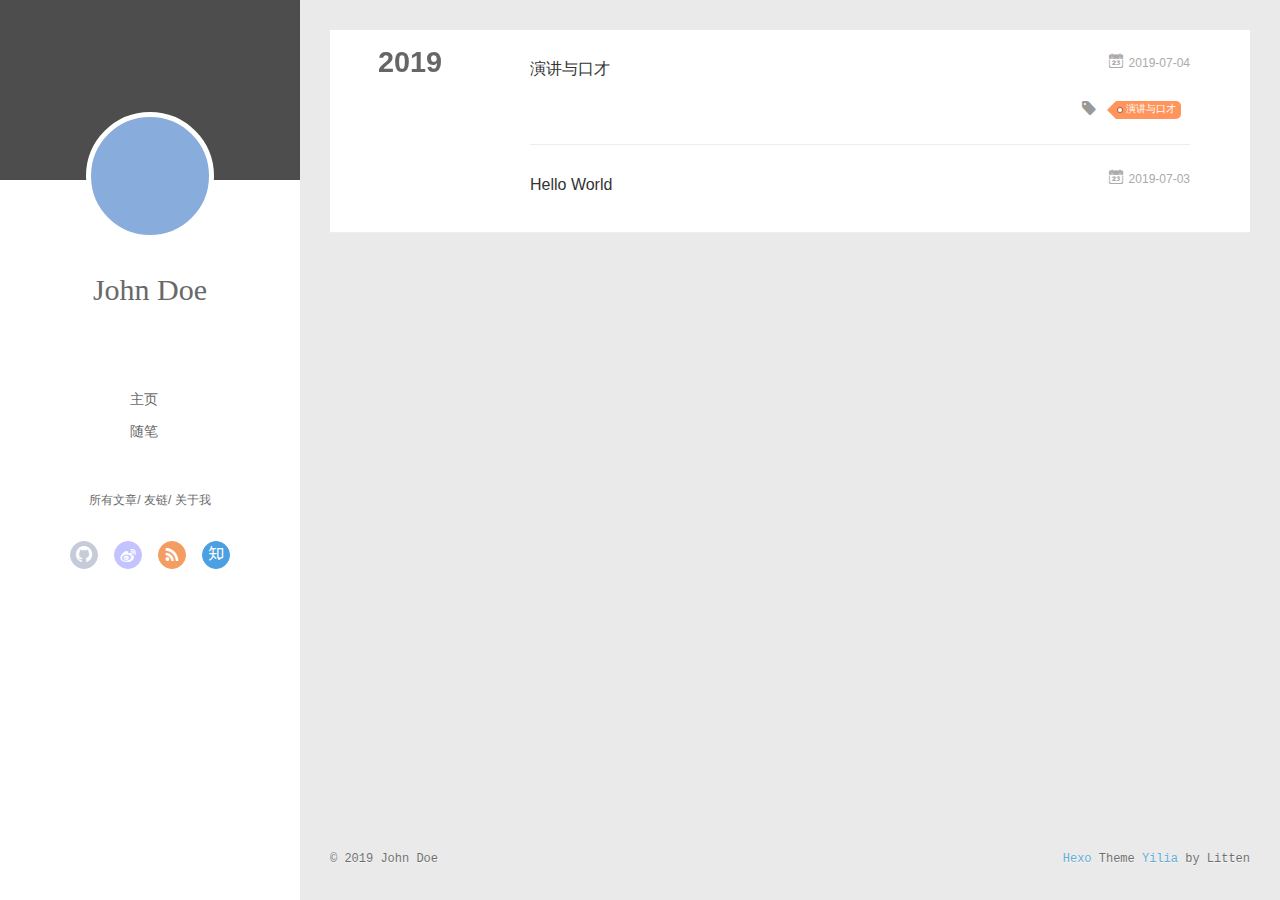
==== commit ea48b72c: "Site updated: 2019-07-04 17:50:37" ====
--- a/archives/index.html
+++ b/archives/index.html
@@ -167,14 +167,14 @@
   <div class="archive-article-inner">
     <header class="archive-article-header">
       	<div class="article-meta">
-	      	<a href="/2019/07/03/README/" class="archive-article-date">
-  	<time datetime="2019-07-03T11:54:09.000Z" itemprop="datePublished"><i class="icon-calendar icon"></i>2019-07-03</time>
+	      	<a href="/2019/07/04/演讲与口才/" class="archive-article-date">
+  	<time datetime="2019-07-04T07:54:09.000Z" itemprop="datePublished"><i class="icon-calendar icon"></i>2019-07-04</time>
 </a>
         </div>
     	 
   
     <h1 itemprop="name">
-      <a class="archive-article-title" href="/2019/07/03/README/">README</a>
+      <a class="archive-article-title" href="/2019/07/04/演讲与口才/">演讲与口才</a>
     </h1>
   
 
@@ -185,7 +185,7 @@
 		<ul class="article-tag-list">
 			 
         		<li class="article-tag-list-item">
-        			<a href="javascript:void(0)" class="js-tag article-tag-list-link color2">readme</a>
+        			<a href="javascript:void(0)" class="js-tag article-tag-list-link color1">演讲与口才</a>
         		</li>
       		
 		</ul>
@@ -324,7 +324,7 @@
           <ul class="article-tag-list" q-show="showTags">
              
               <li class="article-tag-list-item">
-                <a href="javascript:void(0)" class="js-tag color2">readme</a>
+                <a href="javascript:void(0)" class="js-tag color1">演讲与口才</a>
               </li>
             
             <div class="clearfix"></div>
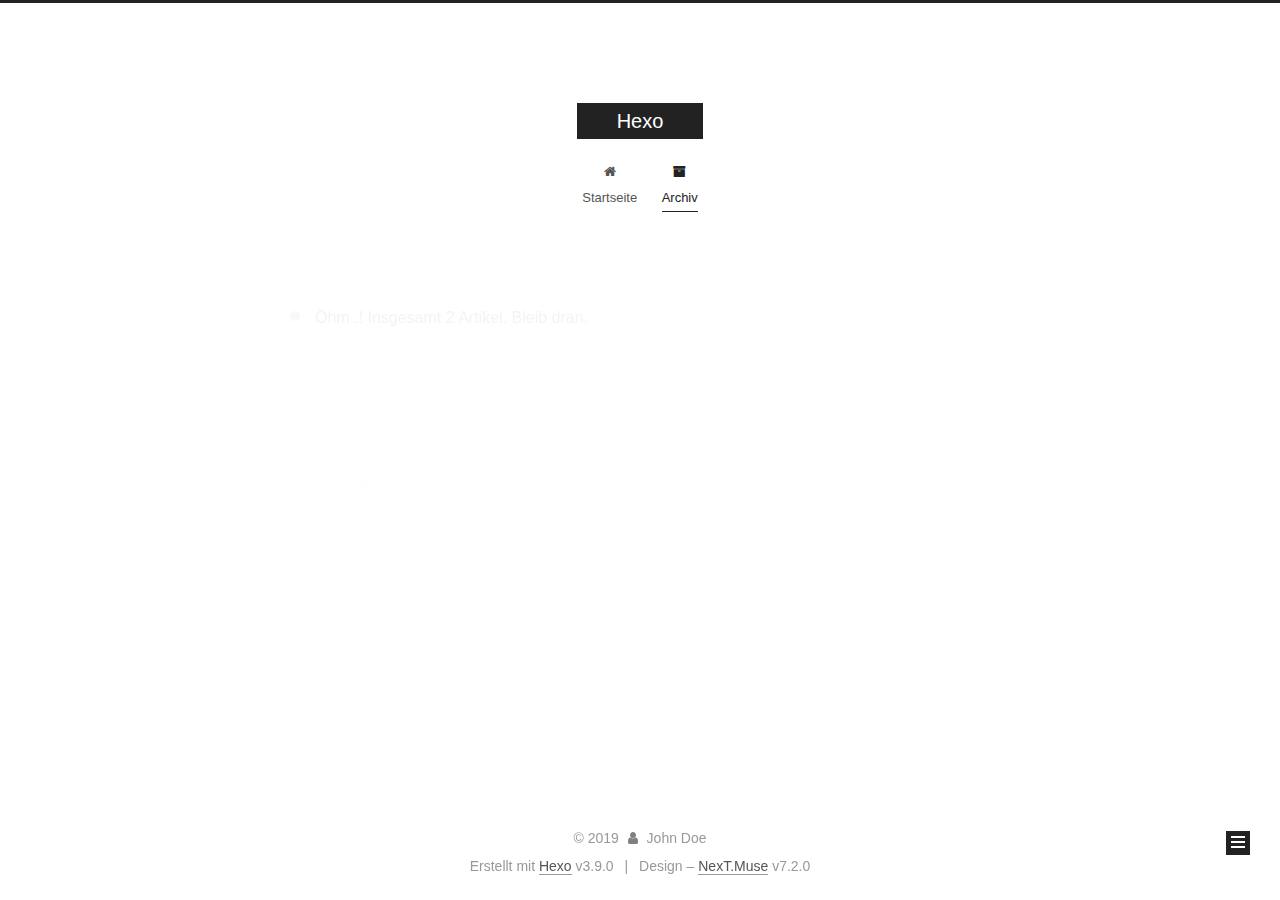
==== commit 850bd5ab: "Site updated: 2019-07-04 18:43:30" ====
--- a/archives/index.html
+++ b/archives/index.html
@@ -1,13 +1,99 @@
 <!DOCTYPE html>
-<html>
+
+
+
+
+
+
+
+
+
+
+
+
+  
+
+
+<html class="theme-next muse use-motion" lang>
 <head><meta name="generator" content="Hexo 3.9.0">
-  <meta charset="utf-8">
-  
-  <meta name="renderer" content="webkit">
-  <meta http-equiv="X-UA-Compatible" content="IE=edge">
-  <link rel="dns-prefetch" href="http://yoursite.com">
-  <title>Archives | Hexo</title>
-  <meta name="viewport" content="width=device-width, initial-scale=1, maximum-scale=1">
+  <meta charset="UTF-8">
+<meta http-equiv="X-UA-Compatible" content="IE=edge">
+<meta name="viewport" content="width=device-width, initial-scale=1, maximum-scale=2">
+<meta name="theme-color" content="#222">
+
+
+
+
+
+
+
+
+
+
+
+
+
+
+
+
+
+
+
+
+
+
+<link rel="stylesheet" href="/lib/font-awesome/css/font-awesome.min.css?v=4.7.0">
+
+<link rel="stylesheet" href="/css/main.css?v=7.2.0">
+
+
+  <link rel="apple-touch-icon" sizes="180x180" href="/images/apple-touch-icon-next.png?v=7.2.0">
+
+
+  <link rel="icon" type="image/png" sizes="32x32" href="/images/favicon-32x32-next.png?v=7.2.0">
+
+
+  <link rel="icon" type="image/png" sizes="16x16" href="/images/favicon-16x16-next.png?v=7.2.0">
+
+
+  <link rel="mask-icon" href="/images/logo.svg?v=7.2.0" color="#222">
+
+
+
+
+
+
+
+<script id="hexo.configurations">
+  var NexT = window.NexT || {};
+  var CONFIG = {
+    root: '/',
+    scheme: 'Muse',
+    version: '7.2.0',
+    sidebar: {"position":"left","display":"post","offset":12,"onmobile":false,"dimmer":false},
+    back2top: true,
+    back2top_sidebar: false,
+    fancybox: false,
+    fastclick: false,
+    lazyload: false,
+    tabs: true,
+    motion: {"enable":true,"async":false,"transition":{"post_block":"fadeIn","post_header":"slideDownIn","post_body":"slideDownIn","coll_header":"slideLeftIn","sidebar":"slideUpIn"}},
+    algolia: {
+      applicationID: '',
+      apiKey: '',
+      indexName: '',
+      hits: {"per_page":10},
+      labels: {"input_placeholder":"Search for Posts","hits_empty":"We didn't find any results for the search: ${query}","hits_stats":"${hits} results found in ${time} ms"}
+    }
+  };
+</script>
+
+
+  
+
+
+
+
   <meta property="og:type" content="website">
 <meta property="og:title" content="Hexo">
 <meta property="og:url" content="http://yoursite.com/archives/index.html">
@@ -15,471 +101,546 @@
 <meta property="og:locale" content="default">
 <meta name="twitter:card" content="summary">
 <meta name="twitter:title" content="Hexo">
-  
-    <link rel="alternative" href="/atom.xml" title="Hexo" type="application/atom+xml">
-  
-  
-    <link rel="icon" href="/favicon.png">
-  
-  <link rel="stylesheet" type="text/css" href="/./main.0cf68a.css">
-  <style type="text/css">
-  
-    #container.show {
-      background: linear-gradient(200deg,#a0cfe4,#e8c37e);
-    }
+
+
+
+
+
+  
+  
+  <link rel="canonical" href="http://yoursite.com/archives/">
+
+
+
+<script id="page.configurations">
+  CONFIG.page = {
+    sidebar: "",
+  };
+</script>
+
+  <title>Archiv | Hexo</title>
+  
+
+
+
+
+
+
+
+
+
+
+
+
+  <noscript>
+  <style>
+  .use-motion .motion-element,
+  .use-motion .brand,
+  .use-motion .menu-item,
+  .sidebar-inner,
+  .use-motion .post-block,
+  .use-motion .pagination,
+  .use-motion .comments,
+  .use-motion .post-header,
+  .use-motion .post-body,
+  .use-motion .collection-title { opacity: initial; }
+
+  .use-motion .logo,
+  .use-motion .site-title,
+  .use-motion .site-subtitle {
+    opacity: initial;
+    top: initial;
+  }
+
+  .use-motion .logo-line-before i { left: initial; }
+  .use-motion .logo-line-after i { right: initial; }
   </style>
-  
-
-  
+</noscript>
 
 </head>
-</html>
-<body>
-  <div id="container" q-class="show:isCtnShow">
-    <canvas id="anm-canvas" class="anm-canvas"></canvas>
-    <div class="left-col" q-class="show:isShow">
-      
-<div class="overlay" style="background: #4d4d4d"></div>
-<div class="intrude-less">
-	<header id="header" class="inner">
-		<a href="/" class="profilepic">
-			<img src="" class="js-avatar">
-		</a>
-		<hgroup>
-		  <h1 class="header-author"><a href="/">John Doe</a></h1>
-		</hgroup>
-		
-
-		<nav class="header-menu">
-			<ul>
-			
-				<li><a href="/">主页</a></li>
-	        
-				<li><a href="/tags/随笔/">随笔</a></li>
-	        
-			</ul>
-		</nav>
-		<nav class="header-smart-menu">
-    		
-    			
-    			<a q-on="click: openSlider(e, 'innerArchive')" href="javascript:void(0)">所有文章</a>
-    			
+
+<body itemscope itemtype="http://schema.org/WebPage" lang="default">
+
+  
+  
+    
+  
+
+  <div class="container sidebar-position-left page-archive">
+    <div class="headband"></div>
+
+    <header id="header" class="header" itemscope itemtype="http://schema.org/WPHeader">
+      <div class="header-inner"><div class="site-brand-wrapper">
+  <div class="site-meta">
+    
+
+    <div class="custom-logo-site-title">
+      <a href="/" class="brand" rel="start">
+        <span class="logo-line-before"><i></i></span>
+        <span class="site-title">Hexo</span>
+        <span class="logo-line-after"><i></i></span>
+      </a>
+    </div>
+    
+    
+  </div>
+
+  <div class="site-nav-toggle">
+    <button aria-label="Navigationsleiste an/ausschalten">
+      <span class="btn-bar"></span>
+      <span class="btn-bar"></span>
+      <span class="btn-bar"></span>
+    </button>
+  </div>
+</div>
+
+
+
+<nav class="site-nav">
+  
+    <ul id="menu" class="menu">
+      
+        
+        
+        
+          
+          <li class="menu-item menu-item-home">
+
+    
+    
+      
+    
+
+    
+
+    <a href="/" rel="section"><i class="menu-item-icon fa fa-fw fa-home"></i> <br>Startseite</a>
+
+  </li>
+        
+        
+        
+          
+          <li class="menu-item menu-item-archives menu-item-active">
+
+    
+    
+      
+    
+
+    
+
+    <a href="/archives/" rel="section"><i class="menu-item-icon fa fa-fw fa-archive"></i> <br>Archiv</a>
+
+  </li>
+
+      
+      
+    </ul>
+  
+
+  
+    
+
+    
+    
+      
+      
+    
+      
+      
+    
+    
+
+  
+
+
+  
+
+  
+</nav>
+
+
+
+  
+
+
+
+</div>
+    </header>
+
+    
+
+
+    <main id="main" class="main">
+      <div class="main-inner">
+        <div class="content-wrap">
+          
+          <div id="content" class="content">
             
-    			
-    			<a q-on="click: openSlider(e, 'friends')" href="javascript:void(0)">友链</a>
-    			
+
+  
+  
+  
+  <div class="post-block archive">
+    <div id="posts" class="posts-collapse">
+      <span class="archive-move-on"></span>
+
+      
+      <span class="archive-page-counter">
+        
+        
+        
+          
+        
+        Öhm..! Insgesamt 2 Artikel. Bleib dran.
+      </span>
+      
+
+      
+
+        
+        
+        
+
+        
+          
+          <div class="collection-title">
+            <h1 class="archive-year" id="archive-year-2019">2019</h1>
+          </div>
+        
+        
+
+        
+
+  <article class="post post-type-normal" itemscope itemtype="http://schema.org/Article">
+    <header class="post-header">
+
+      <h2 class="post-title">
+        
+          <a class="post-title-link" href="/2019/07/04/演讲与口才/" itemprop="url">
             
-    			
-    			<a q-on="click: openSlider(e, 'aboutme')" href="javascript:void(0)">关于我</a>
-    			
+              <span itemprop="name">演讲与口才</span>
             
-		</nav>
-		<nav class="header-nav">
-			<div class="social">
-				
-					<a class="github" target="_blank" href="#" title="github"><i class="icon-github"></i></a>
-		        
-					<a class="weibo" target="_blank" href="#" title="weibo"><i class="icon-weibo"></i></a>
-		        
-					<a class="rss" target="_blank" href="#" title="rss"><i class="icon-rss"></i></a>
-		        
-					<a class="zhihu" target="_blank" href="#" title="zhihu"><i class="icon-zhihu"></i></a>
-		        
-			</div>
-		</nav>
-	</header>		
-</div>
+          </a>
+        
+      </h2>
+
+      <div class="post-meta">
+        <time class="post-time" itemprop="dateCreated" datetime="2019-07-04T15:54:09+08:00" content="2019-07-04">
+          07-04
+        </time>
+      </div>
+
+    </header>
+  </article>
+
+
+
+      
+
+        
+        
+        
+
+        
+        
+
+        
+
+  <article class="post post-type-normal" itemscope itemtype="http://schema.org/Article">
+    <header class="post-header">
+
+      <h2 class="post-title">
+        
+          <a class="post-title-link" href="/2019/07/03/hello-world/" itemprop="url">
+            
+              <span itemprop="name">Hello World</span>
+            
+          </a>
+        
+      </h2>
+
+      <div class="post-meta">
+        <time class="post-time" itemprop="dateCreated" datetime="2019-07-03T19:46:32+08:00" content="2019-07-03">
+          07-03
+        </time>
+      </div>
+
+    </header>
+  </article>
+
+
+
+      
 
     </div>
-    <div class="mid-col" q-class="show:isShow,hide:isShow|isFalse">
-      
-<nav id="mobile-nav">
-  	<div class="overlay js-overlay" style="background: #4d4d4d"></div>
-	<div class="btnctn js-mobile-btnctn">
-  		<div class="slider-trigger list" q-on="click: openSlider(e)"><i class="icon icon-sort"></i></div>
-	</div>
-	<div class="intrude-less">
-		<header id="header" class="inner">
-			<div class="profilepic">
-				<img src="" class="js-avatar">
-			</div>
-			<hgroup>
-			  <h1 class="header-author js-header-author">John Doe</h1>
-			</hgroup>
-			
-			
-			
-				
-			
-				
-			
-			
-			
-			<nav class="header-nav">
-				<div class="social">
-					
-						<a class="github" target="_blank" href="#" title="github"><i class="icon-github"></i></a>
-			        
-						<a class="weibo" target="_blank" href="#" title="weibo"><i class="icon-weibo"></i></a>
-			        
-						<a class="rss" target="_blank" href="#" title="rss"><i class="icon-rss"></i></a>
-			        
-						<a class="zhihu" target="_blank" href="#" title="zhihu"><i class="icon-zhihu"></i></a>
-			        
-				</div>
-			</nav>
-
-			<nav class="header-menu js-header-menu">
-				<ul style="width: 50%">
-				
-				
-					<li style="width: 50%"><a href="/">主页</a></li>
-		        
-					<li style="width: 50%"><a href="/tags/随笔/">随笔</a></li>
-		        
-				</ul>
-			</nav>
-		</header>				
-	</div>
-	<div class="mobile-mask" style="display:none" q-show="isShow"></div>
-</nav>
-
-      <div id="wrapper" class="body-wrap">
-        <div class="menu-l">
-          <div class="canvas-wrap">
-            <canvas data-colors="#eaeaea" data-sectionHeight="100" data-contentId="js-content" id="myCanvas1" class="anm-canvas"></canvas>
+  </div>
+  
+  
+  
+
+  
+
+
+
           </div>
-          <div id="js-content" class="content-ll">
+          
+
+        </div>
+        
+          
+  
+  <div class="sidebar-toggle">
+    <div class="sidebar-toggle-line-wrap">
+      <span class="sidebar-toggle-line sidebar-toggle-line-first"></span>
+      <span class="sidebar-toggle-line sidebar-toggle-line-middle"></span>
+      <span class="sidebar-toggle-line sidebar-toggle-line-last"></span>
+    </div>
+  </div>
+
+  <aside id="sidebar" class="sidebar">
+    <div class="sidebar-inner">
+
+      
+
+      
+
+      <div class="site-overview-wrap sidebar-panel sidebar-panel-active">
+        <div class="site-overview">
+          <div class="site-author motion-element" itemprop="author" itemscope itemtype="http://schema.org/Person">
             
-  
-  
-    
-    
-      
-      
-      <section class="archives-wrap">
-        <div class="archive-year-wrap">
-          <a href="/archives/2019" class="archive-year">2019</a>
-        </div>
-        <div class="archives">
-    
-    <article class="archive-article archive-type-post">
-  <div class="archive-article-inner">
-    <header class="archive-article-header">
-      	<div class="article-meta">
-	      	<a href="/2019/07/04/演讲与口才/" class="archive-article-date">
-  	<time datetime="2019-07-04T07:54:09.000Z" itemprop="datePublished"><i class="icon-calendar icon"></i>2019-07-04</time>
-</a>
-        </div>
-    	 
-  
-    <h1 itemprop="name">
-      <a class="archive-article-title" href="/2019/07/04/演讲与口才/">演讲与口才</a>
-    </h1>
-  
-
-        <div class="article-info info-on-right">
-          
-	<div class="article-tag tagcloud">
-		<i class="icon-price-tags icon"></i>
-		<ul class="article-tag-list">
-			 
-        		<li class="article-tag-list-item">
-        			<a href="javascript:void(0)" class="js-tag article-tag-list-link color1">演讲与口才</a>
-        		</li>
-      		
-		</ul>
-	</div>
-
-          
-
-        </div>
-        <div class="clearfix"></div>
-    </header>
-  </div>
-</article>
-  
-    
-    
-    <article class="archive-article archive-type-post">
-  <div class="archive-article-inner">
-    <header class="archive-article-header">
-      	<div class="article-meta">
-	      	<a href="/2019/07/03/hello-world/" class="archive-article-date">
-  	<time datetime="2019-07-03T11:46:32.970Z" itemprop="datePublished"><i class="icon-calendar icon"></i>2019-07-03</time>
-</a>
-        </div>
-    	 
-  
-    <h1 itemprop="name">
-      <a class="archive-article-title" href="/2019/07/03/hello-world/">Hello World</a>
-    </h1>
-  
-
-        <div class="article-info info-on-right">
-          
-          
-
-        </div>
-        <div class="clearfix"></div>
-    </header>
-  </div>
-</article>
-  
-  
-    </div></section>
-  
-
-    
-
-
+              <p class="site-author-name" itemprop="name">John Doe</p>
+              <div class="site-description motion-element" itemprop="description"></div>
           </div>
+
+          
+            <nav class="site-state motion-element">
+              
+                <div class="site-state-item site-state-posts">
+                
+                  <a href="/archives/">
+                
+                    <span class="site-state-item-count">2</span>
+                    <span class="site-state-item-name">Artikel</span>
+                  </a>
+                </div>
+              
+
+              
+
+              
+                
+                
+                <div class="site-state-item site-state-tags">
+                  
+                    
+                    
+                      
+                    
+                    <span class="site-state-item-count">1</span>
+                    <span class="site-state-item-name">schlagwörter</span>
+                  
+                </div>
+              
+            </nav>
+          
+
+          
+
+          
+
+          
+
+          
+
+          
+          
+
+          
+            
+          
+          
+
         </div>
       </div>
-      <footer id="footer">
-  <div class="outer">
-    <div id="footer-info">
-    	<div class="footer-left">
-    		&copy; 2019 John Doe
-    	</div>
-      	<div class="footer-right">
-      		<a href="http://hexo.io/" target="_blank">Hexo</a>  Theme <a href="https://github.com/litten/hexo-theme-yilia" target="_blank">Yilia</a> by Litten
-      	</div>
+
+      
+
+      
+
     </div>
+  </aside>
+  
+
+
+        
+      </div>
+    </main>
+
+    <footer id="footer" class="footer">
+      <div class="footer-inner">
+        <div class="copyright">&copy; <span itemprop="copyrightYear">2019</span>
+  <span class="with-love" id="animate">
+    <i class="fa fa-user"></i>
+  </span>
+  <span class="author" itemprop="copyrightHolder">John Doe</span>
+
+  
+
+  
+</div>
+
+
+  <div class="powered-by">Erstellt mit  <a href="https://hexo.io" class="theme-link" rel="noopener" target="_blank">Hexo</a> v3.9.0</div>
+
+
+
+  <span class="post-meta-divider">|</span>
+
+
+
+  <div class="theme-info">Design – <a href="https://theme-next.org" class="theme-link" rel="noopener" target="_blank">NexT.Muse</a> v7.2.0</div>
+
+
+
+
+        
+
+
+
+
+
+
+
+
+        
+      </div>
+    </footer>
+
+    
+      <div class="back-to-top">
+        <i class="fa fa-arrow-up"></i>
+        
+      </div>
+    
+
+    
+
+    
+
+    
   </div>
-</footer>
-    </div>
-    <script>
-	var yiliaConfig = {
-		mathjax: false,
-		isHome: false,
-		isPost: false,
-		isArchive: true,
-		isTag: false,
-		isCategory: false,
-		open_in_new: false,
-		toc_hide_index: true,
-		root: "/",
-		innerArchive: true,
-		showTags: false
-	}
+
+  
+
+<script>
+  if (Object.prototype.toString.call(window.Promise) !== '[object Function]') {
+    window.Promise = null;
+  }
 </script>
 
-<script>!function(t){function n(e){if(r[e])return r[e].exports;var i=r[e]={exports:{},id:e,loaded:!1};return t[e].call(i.exports,i,i.exports,n),i.loaded=!0,i.exports}var r={};n.m=t,n.c=r,n.p="./",n(0)}([function(t,n,r){r(195),t.exports=r(191)},function(t,n,r){var e=r(3),i=r(52),o=r(27),u=r(28),c=r(53),f="prototype",a=function(t,n,r){var s,l,h,v,p=t&a.F,d=t&a.G,y=t&a.S,g=t&a.P,b=t&a.B,m=d?e:y?e[n]||(e[n]={}):(e[n]||{})[f],x=d?i:i[n]||(i[n]={}),w=x[f]||(x[f]={});d&&(r=n);for(s in r)l=!p&&m&&void 0!==m[s],h=(l?m:r)[s],v=b&&l?c(h,e):g&&"function"==typeof h?c(Function.call,h):h,m&&u(m,s,h,t&a.U),x[s]!=h&&o(x,s,v),g&&w[s]!=h&&(w[s]=h)};e.core=i,a.F=1,a.G=2,a.S=4,a.P=8,a.B=16,a.W=32,a.U=64,a.R=128,t.exports=a},function(t,n,r){var e=r(6);t.exports=function(t){if(!e(t))throw TypeError(t+" is not an object!");return t}},function(t,n){var r=t.exports="undefined"!=typeof window&&window.Math==Math?window:"undefined"!=typeof self&&self.Math==Math?self:Function("return this")();"number"==typeof __g&&(__g=r)},function(t,n){t.exports=function(t){try{return!!t()}catch(t){return!0}}},function(t,n){var r=t.exports="undefined"!=typeof window&&window.Math==Math?window:"undefined"!=typeof self&&self.Math==Math?self:Function("return this")();"number"==typeof __g&&(__g=r)},function(t,n){t.exports=function(t){return"object"==typeof t?null!==t:"function"==typeof t}},function(t,n,r){var e=r(126)("wks"),i=r(76),o=r(3).Symbol,u="function"==typeof o;(t.exports=function(t){return e[t]||(e[t]=u&&o[t]||(u?o:i)("Symbol."+t))}).store=e},function(t,n){var r={}.hasOwnProperty;t.exports=function(t,n){return r.call(t,n)}},function(t,n,r){var e=r(94),i=r(33);t.exports=function(t){return e(i(t))}},function(t,n,r){t.exports=!r(4)(function(){return 7!=Object.defineProperty({},"a",{get:function(){return 7}}).a})},function(t,n,r){var e=r(2),i=r(167),o=r(50),u=Object.defineProperty;n.f=r(10)?Object.defineProperty:function(t,n,r){if(e(t),n=o(n,!0),e(r),i)try{return u(t,n,r)}catch(t){}if("get"in r||"set"in r)throw TypeError("Accessors not supported!");return"value"in r&&(t[n]=r.value),t}},function(t,n,r){t.exports=!r(18)(function(){return 7!=Object.defineProperty({},"a",{get:function(){return 7}}).a})},function(t,n,r){var e=r(14),i=r(22);t.exports=r(12)?function(t,n,r){return e.f(t,n,i(1,r))}:function(t,n,r){return t[n]=r,t}},function(t,n,r){var e=r(20),i=r(58),o=r(42),u=Object.defineProperty;n.f=r(12)?Object.defineProperty:function(t,n,r){if(e(t),n=o(n,!0),e(r),i)try{return u(t,n,r)}catch(t){}if("get"in r||"set"in r)throw TypeError("Accessors not supported!");return"value"in r&&(t[n]=r.value),t}},function(t,n,r){var e=r(40)("wks"),i=r(23),o=r(5).Symbol,u="function"==typeof o;(t.exports=function(t){return e[t]||(e[t]=u&&o[t]||(u?o:i)("Symbol."+t))}).store=e},function(t,n,r){var e=r(67),i=Math.min;t.exports=function(t){return t>0?i(e(t),9007199254740991):0}},function(t,n,r){var e=r(46);t.exports=function(t){return Object(e(t))}},function(t,n){t.exports=function(t){try{return!!t()}catch(t){return!0}}},function(t,n,r){var e=r(63),i=r(34);t.exports=Object.keys||function(t){return e(t,i)}},function(t,n,r){var e=r(21);t.exports=function(t){if(!e(t))throw TypeError(t+" is not an object!");return t}},function(t,n){t.exports=function(t){return"object"==typeof t?null!==t:"function"==typeof t}},function(t,n){t.exports=function(t,n){return{enumerable:!(1&t),configurable:!(2&t),writable:!(4&t),value:n}}},function(t,n){var r=0,e=Math.random();t.exports=function(t){return"Symbol(".concat(void 0===t?"":t,")_",(++r+e).toString(36))}},function(t,n){var r={}.hasOwnProperty;t.exports=function(t,n){return r.call(t,n)}},function(t,n){var r=t.exports={version:"2.4.0"};"number"==typeof __e&&(__e=r)},function(t,n){t.exports=function(t){if("function"!=typeof t)throw TypeError(t+" is not a function!");return t}},function(t,n,r){var e=r(11),i=r(66);t.exports=r(10)?function(t,n,r){return e.f(t,n,i(1,r))}:function(t,n,r){return t[n]=r,t}},function(t,n,r){var e=r(3),i=r(27),o=r(24),u=r(76)("src"),c="toString",f=Function[c],a=(""+f).split(c);r(52).inspectSource=function(t){return f.call(t)},(t.exports=function(t,n,r,c){var f="function"==typeof r;f&&(o(r,"name")||i(r,"name",n)),t[n]!==r&&(f&&(o(r,u)||i(r,u,t[n]?""+t[n]:a.join(String(n)))),t===e?t[n]=r:c?t[n]?t[n]=r:i(t,n,r):(delete t[n],i(t,n,r)))})(Function.prototype,c,function(){return"function"==typeof this&&this[u]||f.call(this)})},function(t,n,r){var e=r(1),i=r(4),o=r(46),u=function(t,n,r,e){var i=String(o(t)),u="<"+n;return""!==r&&(u+=" "+r+'="'+String(e).replace(/"/g,"&quot;")+'"'),u+">"+i+"</"+n+">"};t.exports=function(t,n){var r={};r[t]=n(u),e(e.P+e.F*i(function(){var n=""[t]('"');return n!==n.toLowerCase()||n.split('"').length>3}),"String",r)}},function(t,n,r){var e=r(115),i=r(46);t.exports=function(t){return e(i(t))}},function(t,n,r){var e=r(116),i=r(66),o=r(30),u=r(50),c=r(24),f=r(167),a=Object.getOwnPropertyDescriptor;n.f=r(10)?a:function(t,n){if(t=o(t),n=u(n,!0),f)try{return a(t,n)}catch(t){}if(c(t,n))return i(!e.f.call(t,n),t[n])}},function(t,n,r){var e=r(24),i=r(17),o=r(145)("IE_PROTO"),u=Object.prototype;t.exports=Object.getPrototypeOf||function(t){return t=i(t),e(t,o)?t[o]:"function"==typeof t.constructor&&t instanceof t.constructor?t.constructor.prototype:t instanceof Object?u:null}},function(t,n){t.exports=function(t){if(void 0==t)throw TypeError("Can't call method on  "+t);return t}},function(t,n){t.exports="constructor,hasOwnProperty,isPrototypeOf,propertyIsEnumerable,toLocaleString,toString,valueOf".split(",")},function(t,n){t.exports={}},function(t,n){t.exports=!0},function(t,n){n.f={}.propertyIsEnumerable},function(t,n,r){var e=r(14).f,i=r(8),o=r(15)("toStringTag");t.exports=function(t,n,r){t&&!i(t=r?t:t.prototype,o)&&e(t,o,{configurable:!0,value:n})}},function(t,n,r){var e=r(40)("keys"),i=r(23);t.exports=function(t){return e[t]||(e[t]=i(t))}},function(t,n,r){var e=r(5),i="__core-js_shared__",o=e[i]||(e[i]={});t.exports=function(t){return o[t]||(o[t]={})}},function(t,n){var r=Math.ceil,e=Math.floor;t.exports=function(t){return isNaN(t=+t)?0:(t>0?e:r)(t)}},function(t,n,r){var e=r(21);t.exports=function(t,n){if(!e(t))return t;var r,i;if(n&&"function"==typeof(r=t.toString)&&!e(i=r.call(t)))return i;if("function"==typeof(r=t.valueOf)&&!e(i=r.call(t)))return i;if(!n&&"function"==typeof(r=t.toString)&&!e(i=r.call(t)))return i;throw TypeError("Can't convert object to primitive value")}},function(t,n,r){var e=r(5),i=r(25),o=r(36),u=r(44),c=r(14).f;t.exports=function(t){var n=i.Symbol||(i.Symbol=o?{}:e.Symbol||{});"_"==t.charAt(0)||t in n||c(n,t,{value:u.f(t)})}},function(t,n,r){n.f=r(15)},function(t,n){var r={}.toString;t.exports=function(t){return r.call(t).slice(8,-1)}},function(t,n){t.exports=function(t){if(void 0==t)throw TypeError("Can't call method on  "+t);return t}},function(t,n,r){var e=r(4);t.exports=function(t,n){return!!t&&e(function(){n?t.call(null,function(){},1):t.call(null)})}},function(t,n,r){var e=r(53),i=r(115),o=r(17),u=r(16),c=r(203);t.exports=function(t,n){var r=1==t,f=2==t,a=3==t,s=4==t,l=6==t,h=5==t||l,v=n||c;return function(n,c,p){for(var d,y,g=o(n),b=i(g),m=e(c,p,3),x=u(b.length),w=0,S=r?v(n,x):f?v(n,0):void 0;x>w;w++)if((h||w in b)&&(d=b[w],y=m(d,w,g),t))if(r)S[w]=y;else if(y)switch(t){case 3:return!0;case 5:return d;case 6:return w;case 2:S.push(d)}else if(s)return!1;return l?-1:a||s?s:S}}},function(t,n,r){var e=r(1),i=r(52),o=r(4);t.exports=function(t,n){var r=(i.Object||{})[t]||Object[t],u={};u[t]=n(r),e(e.S+e.F*o(function(){r(1)}),"Object",u)}},function(t,n,r){var e=r(6);t.exports=function(t,n){if(!e(t))return t;var r,i;if(n&&"function"==typeof(r=t.toString)&&!e(i=r.call(t)))return i;if("function"==typeof(r=t.valueOf)&&!e(i=r.call(t)))return i;if(!n&&"function"==typeof(r=t.toString)&&!e(i=r.call(t)))return i;throw TypeError("Can't convert object to primitive value")}},function(t,n,r){var e=r(5),i=r(25),o=r(91),u=r(13),c="prototype",f=function(t,n,r){var a,s,l,h=t&f.F,v=t&f.G,p=t&f.S,d=t&f.P,y=t&f.B,g=t&f.W,b=v?i:i[n]||(i[n]={}),m=b[c],x=v?e:p?e[n]:(e[n]||{})[c];v&&(r=n);for(a in r)(s=!h&&x&&void 0!==x[a])&&a in b||(l=s?x[a]:r[a],b[a]=v&&"function"!=typeof x[a]?r[a]:y&&s?o(l,e):g&&x[a]==l?function(t){var n=function(n,r,e){if(this instanceof t){switch(arguments.length){case 0:return new t;case 1:return new t(n);case 2:return new t(n,r)}return new t(n,r,e)}return t.apply(this,arguments)};return n[c]=t[c],n}(l):d&&"function"==typeof l?o(Function.call,l):l,d&&((b.virtual||(b.virtual={}))[a]=l,t&f.R&&m&&!m[a]&&u(m,a,l)))};f.F=1,f.G=2,f.S=4,f.P=8,f.B=16,f.W=32,f.U=64,f.R=128,t.exports=f},function(t,n){var r=t.exports={version:"2.4.0"};"number"==typeof __e&&(__e=r)},function(t,n,r){var e=r(26);t.exports=function(t,n,r){if(e(t),void 0===n)return t;switch(r){case 1:return function(r){return t.call(n,r)};case 2:return function(r,e){return t.call(n,r,e)};case 3:return function(r,e,i){return t.call(n,r,e,i)}}return function(){return t.apply(n,arguments)}}},function(t,n,r){var e=r(183),i=r(1),o=r(126)("metadata"),u=o.store||(o.store=new(r(186))),c=function(t,n,r){var i=u.get(t);if(!i){if(!r)return;u.set(t,i=new e)}var o=i.get(n);if(!o){if(!r)return;i.set(n,o=new e)}return o},f=function(t,n,r){var e=c(n,r,!1);return void 0!==e&&e.has(t)},a=function(t,n,r){var e=c(n,r,!1);return void 0===e?void 0:e.get(t)},s=function(t,n,r,e){c(r,e,!0).set(t,n)},l=function(t,n){var r=c(t,n,!1),e=[];return r&&r.forEach(function(t,n){e.push(n)}),e},h=function(t){return void 0===t||"symbol"==typeof t?t:String(t)},v=function(t){i(i.S,"Reflect",t)};t.exports={store:u,map:c,has:f,get:a,set:s,keys:l,key:h,exp:v}},function(t,n,r){"use strict";if(r(10)){var e=r(69),i=r(3),o=r(4),u=r(1),c=r(127),f=r(152),a=r(53),s=r(68),l=r(66),h=r(27),v=r(73),p=r(67),d=r(16),y=r(75),g=r(50),b=r(24),m=r(180),x=r(114),w=r(6),S=r(17),_=r(137),O=r(70),E=r(32),P=r(71).f,j=r(154),F=r(76),M=r(7),A=r(48),N=r(117),T=r(146),I=r(155),k=r(80),L=r(123),R=r(74),C=r(130),D=r(160),U=r(11),W=r(31),G=U.f,B=W.f,V=i.RangeError,z=i.TypeError,q=i.Uint8Array,K="ArrayBuffer",J="Shared"+K,Y="BYTES_PER_ELEMENT",H="prototype",$=Array[H],X=f.ArrayBuffer,Q=f.DataView,Z=A(0),tt=A(2),nt=A(3),rt=A(4),et=A(5),it=A(6),ot=N(!0),ut=N(!1),ct=I.values,ft=I.keys,at=I.entries,st=$.lastIndexOf,lt=$.reduce,ht=$.reduceRight,vt=$.join,pt=$.sort,dt=$.slice,yt=$.toString,gt=$.toLocaleString,bt=M("iterator"),mt=M("toStringTag"),xt=F("typed_constructor"),wt=F("def_constructor"),St=c.CONSTR,_t=c.TYPED,Ot=c.VIEW,Et="Wrong length!",Pt=A(1,function(t,n){return Tt(T(t,t[wt]),n)}),jt=o(function(){return 1===new q(new Uint16Array([1]).buffer)[0]}),Ft=!!q&&!!q[H].set&&o(function(){new q(1).set({})}),Mt=function(t,n){if(void 0===t)throw z(Et);var r=+t,e=d(t);if(n&&!m(r,e))throw V(Et);return e},At=function(t,n){var r=p(t);if(r<0||r%n)throw V("Wrong offset!");return r},Nt=function(t){if(w(t)&&_t in t)return t;throw z(t+" is not a typed array!")},Tt=function(t,n){if(!(w(t)&&xt in t))throw z("It is not a typed array constructor!");return new t(n)},It=function(t,n){return kt(T(t,t[wt]),n)},kt=function(t,n){for(var r=0,e=n.length,i=Tt(t,e);e>r;)i[r]=n[r++];return i},Lt=function(t,n,r){G(t,n,{get:function(){return this._d[r]}})},Rt=function(t){var n,r,e,i,o,u,c=S(t),f=arguments.length,s=f>1?arguments[1]:void 0,l=void 0!==s,h=j(c);if(void 0!=h&&!_(h)){for(u=h.call(c),e=[],n=0;!(o=u.next()).done;n++)e.push(o.value);c=e}for(l&&f>2&&(s=a(s,arguments[2],2)),n=0,r=d(c.length),i=Tt(this,r);r>n;n++)i[n]=l?s(c[n],n):c[n];return i},Ct=function(){for(var t=0,n=arguments.length,r=Tt(this,n);n>t;)r[t]=arguments[t++];return r},Dt=!!q&&o(function(){gt.call(new q(1))}),Ut=function(){return gt.apply(Dt?dt.call(Nt(this)):Nt(this),arguments)},Wt={copyWithin:function(t,n){return D.call(Nt(this),t,n,arguments.length>2?arguments[2]:void 0)},every:function(t){return rt(Nt(this),t,arguments.length>1?arguments[1]:void 0)},fill:function(t){return C.apply(Nt(this),arguments)},filter:function(t){return It(this,tt(Nt(this),t,arguments.length>1?arguments[1]:void 0))},find:function(t){return et(Nt(this),t,arguments.length>1?arguments[1]:void 0)},findIndex:function(t){return it(Nt(this),t,arguments.length>1?arguments[1]:void 0)},forEach:function(t){Z(Nt(this),t,arguments.length>1?arguments[1]:void 0)},indexOf:function(t){return ut(Nt(this),t,arguments.length>1?arguments[1]:void 0)},includes:function(t){return ot(Nt(this),t,arguments.length>1?arguments[1]:void 0)},join:function(t){return vt.apply(Nt(this),arguments)},lastIndexOf:function(t){return st.apply(Nt(this),arguments)},map:function(t){return Pt(Nt(this),t,arguments.length>1?arguments[1]:void 0)},reduce:function(t){return lt.apply(Nt(this),arguments)},reduceRight:function(t){return ht.apply(Nt(this),arguments)},reverse:function(){for(var t,n=this,r=Nt(n).length,e=Math.floor(r/2),i=0;i<e;)t=n[i],n[i++]=n[--r],n[r]=t;return n},some:function(t){return nt(Nt(this),t,arguments.length>1?arguments[1]:void 0)},sort:function(t){return pt.call(Nt(this),t)},subarray:function(t,n){var r=Nt(this),e=r.length,i=y(t,e);return new(T(r,r[wt]))(r.buffer,r.byteOffset+i*r.BYTES_PER_ELEMENT,d((void 0===n?e:y(n,e))-i))}},Gt=function(t,n){return It(this,dt.call(Nt(this),t,n))},Bt=function(t){Nt(this);var n=At(arguments[1],1),r=this.length,e=S(t),i=d(e.length),o=0;if(i+n>r)throw V(Et);for(;o<i;)this[n+o]=e[o++]},Vt={entries:function(){return at.call(Nt(this))},keys:function(){return ft.call(Nt(this))},values:function(){return ct.call(Nt(this))}},zt=function(t,n){return w(t)&&t[_t]&&"symbol"!=typeof n&&n in t&&String(+n)==String(n)},qt=function(t,n){return zt(t,n=g(n,!0))?l(2,t[n]):B(t,n)},Kt=function(t,n,r){return!(zt(t,n=g(n,!0))&&w(r)&&b(r,"value"))||b(r,"get")||b(r,"set")||r.configurable||b(r,"writable")&&!r.writable||b(r,"enumerable")&&!r.enumerable?G(t,n,r):(t[n]=r.value,t)};St||(W.f=qt,U.f=Kt),u(u.S+u.F*!St,"Object",{getOwnPropertyDescriptor:qt,defineProperty:Kt}),o(function(){yt.call({})})&&(yt=gt=function(){return vt.call(this)});var Jt=v({},Wt);v(Jt,Vt),h(Jt,bt,Vt.values),v(Jt,{slice:Gt,set:Bt,constructor:function(){},toString:yt,toLocaleString:Ut}),Lt(Jt,"buffer","b"),Lt(Jt,"byteOffset","o"),Lt(Jt,"byteLength","l"),Lt(Jt,"length","e"),G(Jt,mt,{get:function(){return this[_t]}}),t.exports=function(t,n,r,f){f=!!f;var a=t+(f?"Clamped":"")+"Array",l="Uint8Array"!=a,v="get"+t,p="set"+t,y=i[a],g=y||{},b=y&&E(y),m=!y||!c.ABV,S={},_=y&&y[H],j=function(t,r){var e=t._d;return e.v[v](r*n+e.o,jt)},F=function(t,r,e){var i=t._d;f&&(e=(e=Math.round(e))<0?0:e>255?255:255&e),i.v[p](r*n+i.o,e,jt)},M=function(t,n){G(t,n,{get:function(){return j(this,n)},set:function(t){return F(this,n,t)},enumerable:!0})};m?(y=r(function(t,r,e,i){s(t,y,a,"_d");var o,u,c,f,l=0,v=0;if(w(r)){if(!(r instanceof X||(f=x(r))==K||f==J))return _t in r?kt(y,r):Rt.call(y,r);o=r,v=At(e,n);var p=r.byteLength;if(void 0===i){if(p%n)throw V(Et);if((u=p-v)<0)throw V(Et)}else if((u=d(i)*n)+v>p)throw V(Et);c=u/n}else c=Mt(r,!0),u=c*n,o=new X(u);for(h(t,"_d",{b:o,o:v,l:u,e:c,v:new Q(o)});l<c;)M(t,l++)}),_=y[H]=O(Jt),h(_,"constructor",y)):L(function(t){new y(null),new y(t)},!0)||(y=r(function(t,r,e,i){s(t,y,a);var o;return w(r)?r instanceof X||(o=x(r))==K||o==J?void 0!==i?new g(r,At(e,n),i):void 0!==e?new g(r,At(e,n)):new g(r):_t in r?kt(y,r):Rt.call(y,r):new g(Mt(r,l))}),Z(b!==Function.prototype?P(g).concat(P(b)):P(g),function(t){t in y||h(y,t,g[t])}),y[H]=_,e||(_.constructor=y));var A=_[bt],N=!!A&&("values"==A.name||void 0==A.name),T=Vt.values;h(y,xt,!0),h(_,_t,a),h(_,Ot,!0),h(_,wt,y),(f?new y(1)[mt]==a:mt in _)||G(_,mt,{get:function(){return a}}),S[a]=y,u(u.G+u.W+u.F*(y!=g),S),u(u.S,a,{BYTES_PER_ELEMENT:n,from:Rt,of:Ct}),Y in _||h(_,Y,n),u(u.P,a,Wt),R(a),u(u.P+u.F*Ft,a,{set:Bt}),u(u.P+u.F*!N,a,Vt),u(u.P+u.F*(_.toString!=yt),a,{toString:yt}),u(u.P+u.F*o(function(){new y(1).slice()}),a,{slice:Gt}),u(u.P+u.F*(o(function(){return[1,2].toLocaleString()!=new y([1,2]).toLocaleString()})||!o(function(){_.toLocaleString.call([1,2])})),a,{toLocaleString:Ut}),k[a]=N?A:T,e||N||h(_,bt,T)}}else t.exports=function(){}},function(t,n){var r={}.toString;t.exports=function(t){return r.call(t).slice(8,-1)}},function(t,n,r){var e=r(21),i=r(5).document,o=e(i)&&e(i.createElement);t.exports=function(t){return o?i.createElement(t):{}}},function(t,n,r){t.exports=!r(12)&&!r(18)(function(){return 7!=Object.defineProperty(r(57)("div"),"a",{get:function(){return 7}}).a})},function(t,n,r){"use strict";var e=r(36),i=r(51),o=r(64),u=r(13),c=r(8),f=r(35),a=r(96),s=r(38),l=r(103),h=r(15)("iterator"),v=!([].keys&&"next"in[].keys()),p="keys",d="values",y=function(){return this};t.exports=function(t,n,r,g,b,m,x){a(r,n,g);var w,S,_,O=function(t){if(!v&&t in F)return F[t];switch(t){case p:case d:return function(){return new r(this,t)}}return function(){return new r(this,t)}},E=n+" Iterator",P=b==d,j=!1,F=t.prototype,M=F[h]||F["@@iterator"]||b&&F[b],A=M||O(b),N=b?P?O("entries"):A:void 0,T="Array"==n?F.entries||M:M;if(T&&(_=l(T.call(new t)))!==Object.prototype&&(s(_,E,!0),e||c(_,h)||u(_,h,y)),P&&M&&M.name!==d&&(j=!0,A=function(){return M.call(this)}),e&&!x||!v&&!j&&F[h]||u(F,h,A),f[n]=A,f[E]=y,b)if(w={values:P?A:O(d),keys:m?A:O(p),entries:N},x)for(S in w)S in F||o(F,S,w[S]);else i(i.P+i.F*(v||j),n,w);return w}},function(t,n,r){var e=r(20),i=r(100),o=r(34),u=r(39)("IE_PROTO"),c=function(){},f="prototype",a=function(){var t,n=r(57)("iframe"),e=o.length;for(n.style.display="none",r(93).appendChild(n),n.src="javascript:",t=n.contentWindow.document,t.open(),t.write("<script>document.F=Object<\/script>"),t.close(),a=t.F;e--;)delete a[f][o[e]];return a()};t.exports=Object.create||function(t,n){var r;return null!==t?(c[f]=e(t),r=new c,c[f]=null,r[u]=t):r=a(),void 0===n?r:i(r,n)}},function(t,n,r){var e=r(63),i=r(34).concat("length","prototype");n.f=Object.getOwnPropertyNames||function(t){return e(t,i)}},function(t,n){n.f=Object.getOwnPropertySymbols},function(t,n,r){var e=r(8),i=r(9),o=r(90)(!1),u=r(39)("IE_PROTO");t.exports=function(t,n){var r,c=i(t),f=0,a=[];for(r in c)r!=u&&e(c,r)&&a.push(r);for(;n.length>f;)e(c,r=n[f++])&&(~o(a,r)||a.push(r));return a}},function(t,n,r){t.exports=r(13)},function(t,n,r){var e=r(76)("meta"),i=r(6),o=r(24),u=r(11).f,c=0,f=Object.isExtensible||function(){return!0},a=!r(4)(function(){return f(Object.preventExtensions({}))}),s=function(t){u(t,e,{value:{i:"O"+ ++c,w:{}}})},l=function(t,n){if(!i(t))return"symbol"==typeof t?t:("string"==typeof t?"S":"P")+t;if(!o(t,e)){if(!f(t))return"F";if(!n)return"E";s(t)}return t[e].i},h=function(t,n){if(!o(t,e)){if(!f(t))return!0;if(!n)return!1;s(t)}return t[e].w},v=function(t){return a&&p.NEED&&f(t)&&!o(t,e)&&s(t),t},p=t.exports={KEY:e,NEED:!1,fastKey:l,getWeak:h,onFreeze:v}},function(t,n){t.exports=function(t,n){return{enumerable:!(1&t),configurable:!(2&t),writable:!(4&t),value:n}}},function(t,n){var r=Math.ceil,e=Math.floor;t.exports=function(t){return isNaN(t=+t)?0:(t>0?e:r)(t)}},function(t,n){t.exports=function(t,n,r,e){if(!(t instanceof n)||void 0!==e&&e in t)throw TypeError(r+": incorrect invocation!");return t}},function(t,n){t.exports=!1},function(t,n,r){var e=r(2),i=r(173),o=r(133),u=r(145)("IE_PROTO"),c=function(){},f="prototype",a=function(){var t,n=r(132)("iframe"),e=o.length;for(n.style.display="none",r(135).appendChild(n),n.src="javascript:",t=n.contentWindow.document,t.open(),t.write("<script>document.F=Object<\/script>"),t.close(),a=t.F;e--;)delete a[f][o[e]];return a()};t.exports=Object.create||function(t,n){var r;return null!==t?(c[f]=e(t),r=new c,c[f]=null,r[u]=t):r=a(),void 0===n?r:i(r,n)}},function(t,n,r){var e=r(175),i=r(133).concat("length","prototype");n.f=Object.getOwnPropertyNames||function(t){return e(t,i)}},function(t,n,r){var e=r(175),i=r(133);t.exports=Object.keys||function(t){return e(t,i)}},function(t,n,r){var e=r(28);t.exports=function(t,n,r){for(var i in n)e(t,i,n[i],r);return t}},function(t,n,r){"use strict";var e=r(3),i=r(11),o=r(10),u=r(7)("species");t.exports=function(t){var n=e[t];o&&n&&!n[u]&&i.f(n,u,{configurable:!0,get:function(){return this}})}},function(t,n,r){var e=r(67),i=Math.max,o=Math.min;t.exports=function(t,n){return t=e(t),t<0?i(t+n,0):o(t,n)}},function(t,n){var r=0,e=Math.random();t.exports=function(t){return"Symbol(".concat(void 0===t?"":t,")_",(++r+e).toString(36))}},function(t,n,r){var e=r(33);t.exports=function(t){return Object(e(t))}},function(t,n,r){var e=r(7)("unscopables"),i=Array.prototype;void 0==i[e]&&r(27)(i,e,{}),t.exports=function(t){i[e][t]=!0}},function(t,n,r){var e=r(53),i=r(169),o=r(137),u=r(2),c=r(16),f=r(154),a={},s={},n=t.exports=function(t,n,r,l,h){var v,p,d,y,g=h?function(){return t}:f(t),b=e(r,l,n?2:1),m=0;if("function"!=typeof g)throw TypeError(t+" is not iterable!");if(o(g)){for(v=c(t.length);v>m;m++)if((y=n?b(u(p=t[m])[0],p[1]):b(t[m]))===a||y===s)return y}else for(d=g.call(t);!(p=d.next()).done;)if((y=i(d,b,p.value,n))===a||y===s)return y};n.BREAK=a,n.RETURN=s},function(t,n){t.exports={}},function(t,n,r){var e=r(11).f,i=r(24),o=r(7)("toStringTag");t.exports=function(t,n,r){t&&!i(t=r?t:t.prototype,o)&&e(t,o,{configurable:!0,value:n})}},function(t,n,r){var e=r(1),i=r(46),o=r(4),u=r(150),c="["+u+"]",f="​-",a=RegExp("^"+c+c+"*"),s=RegExp(c+c+"*$"),l=function(t,n,r){var i={},c=o(function(){return!!u[t]()||f[t]()!=f}),a=i[t]=c?n(h):u[t];r&&(i[r]=a),e(e.P+e.F*c,"String",i)},h=l.trim=function(t,n){return t=String(i(t)),1&n&&(t=t.replace(a,"")),2&n&&(t=t.replace(s,"")),t};t.exports=l},function(t,n,r){t.exports={default:r(86),__esModule:!0}},function(t,n,r){t.exports={default:r(87),__esModule:!0}},function(t,n,r){"use strict";function e(t){return t&&t.__esModule?t:{default:t}}n.__esModule=!0;var i=r(84),o=e(i),u=r(83),c=e(u),f="function"==typeof c.default&&"symbol"==typeof o.default?function(t){return typeof t}:function(t){return t&&"function"==typeof c.default&&t.constructor===c.default&&t!==c.default.prototype?"symbol":typeof t};n.default="function"==typeof c.default&&"symbol"===f(o.default)?function(t){return void 0===t?"undefined":f(t)}:function(t){return t&&"function"==typeof c.default&&t.constructor===c.default&&t!==c.default.prototype?"symbol":void 0===t?"undefined":f(t)}},function(t,n,r){r(110),r(108),r(111),r(112),t.exports=r(25).Symbol},function(t,n,r){r(109),r(113),t.exports=r(44).f("iterator")},function(t,n){t.exports=function(t){if("function"!=typeof t)throw TypeError(t+" is not a function!");return t}},function(t,n){t.exports=function(){}},function(t,n,r){var e=r(9),i=r(106),o=r(105);t.exports=function(t){return function(n,r,u){var c,f=e(n),a=i(f.length),s=o(u,a);if(t&&r!=r){for(;a>s;)if((c=f[s++])!=c)return!0}else for(;a>s;s++)if((t||s in f)&&f[s]===r)return t||s||0;return!t&&-1}}},function(t,n,r){var e=r(88);t.exports=function(t,n,r){if(e(t),void 0===n)return t;switch(r){case 1:return function(r){return t.call(n,r)};case 2:return function(r,e){return t.call(n,r,e)};case 3:return function(r,e,i){return t.call(n,r,e,i)}}return function(){return t.apply(n,arguments)}}},function(t,n,r){var e=r(19),i=r(62),o=r(37);t.exports=function(t){var n=e(t),r=i.f;if(r)for(var u,c=r(t),f=o.f,a=0;c.length>a;)f.call(t,u=c[a++])&&n.push(u);return n}},function(t,n,r){t.exports=r(5).document&&document.documentElement},function(t,n,r){var e=r(56);t.exports=Object("z").propertyIsEnumerable(0)?Object:function(t){return"String"==e(t)?t.split(""):Object(t)}},function(t,n,r){var e=r(56);t.exports=Array.isArray||function(t){return"Array"==e(t)}},function(t,n,r){"use strict";var e=r(60),i=r(22),o=r(38),u={};r(13)(u,r(15)("iterator"),function(){return this}),t.exports=function(t,n,r){t.prototype=e(u,{next:i(1,r)}),o(t,n+" Iterator")}},function(t,n){t.exports=function(t,n){return{value:n,done:!!t}}},function(t,n,r){var e=r(19),i=r(9);t.exports=function(t,n){for(var r,o=i(t),u=e(o),c=u.length,f=0;c>f;)if(o[r=u[f++]]===n)return r}},function(t,n,r){var e=r(23)("meta"),i=r(21),o=r(8),u=r(14).f,c=0,f=Object.isExtensible||function(){return!0},a=!r(18)(function(){return f(Object.preventExtensions({}))}),s=function(t){u(t,e,{value:{i:"O"+ ++c,w:{}}})},l=function(t,n){if(!i(t))return"symbol"==typeof t?t:("string"==typeof t?"S":"P")+t;if(!o(t,e)){if(!f(t))return"F";if(!n)return"E";s(t)}return t[e].i},h=function(t,n){if(!o(t,e)){if(!f(t))return!0;if(!n)return!1;s(t)}return t[e].w},v=function(t){return a&&p.NEED&&f(t)&&!o(t,e)&&s(t),t},p=t.exports={KEY:e,NEED:!1,fastKey:l,getWeak:h,onFreeze:v}},function(t,n,r){var e=r(14),i=r(20),o=r(19);t.exports=r(12)?Object.defineProperties:function(t,n){i(t);for(var r,u=o(n),c=u.length,f=0;c>f;)e.f(t,r=u[f++],n[r]);return t}},function(t,n,r){var e=r(37),i=r(22),o=r(9),u=r(42),c=r(8),f=r(58),a=Object.getOwnPropertyDescriptor;n.f=r(12)?a:function(t,n){if(t=o(t),n=u(n,!0),f)try{return a(t,n)}catch(t){}if(c(t,n))return i(!e.f.call(t,n),t[n])}},function(t,n,r){var e=r(9),i=r(61).f,o={}.toString,u="object"==typeof window&&window&&Object.getOwnPropertyNames?Object.getOwnPropertyNames(window):[],c=function(t){try{return i(t)}catch(t){return u.slice()}};t.exports.f=function(t){return u&&"[object Window]"==o.call(t)?c(t):i(e(t))}},function(t,n,r){var e=r(8),i=r(77),o=r(39)("IE_PROTO"),u=Object.prototype;t.exports=Object.getPrototypeOf||function(t){return t=i(t),e(t,o)?t[o]:"function"==typeof t.constructor&&t instanceof t.constructor?t.constructor.prototype:t instanceof Object?u:null}},function(t,n,r){var e=r(41),i=r(33);t.exports=function(t){return function(n,r){var o,u,c=String(i(n)),f=e(r),a=c.length;return f<0||f>=a?t?"":void 0:(o=c.charCodeAt(f),o<55296||o>56319||f+1===a||(u=c.charCodeAt(f+1))<56320||u>57343?t?c.charAt(f):o:t?c.slice(f,f+2):u-56320+(o-55296<<10)+65536)}}},function(t,n,r){var e=r(41),i=Math.max,o=Math.min;t.exports=function(t,n){return t=e(t),t<0?i(t+n,0):o(t,n)}},function(t,n,r){var e=r(41),i=Math.min;t.exports=function(t){return t>0?i(e(t),9007199254740991):0}},function(t,n,r){"use strict";var e=r(89),i=r(97),o=r(35),u=r(9);t.exports=r(59)(Array,"Array",function(t,n){this._t=u(t),this._i=0,this._k=n},function(){var t=this._t,n=this._k,r=this._i++;return!t||r>=t.length?(this._t=void 0,i(1)):"keys"==n?i(0,r):"values"==n?i(0,t[r]):i(0,[r,t[r]])},"values"),o.Arguments=o.Array,e("keys"),e("values"),e("entries")},function(t,n){},function(t,n,r){"use strict";var e=r(104)(!0);r(59)(String,"String",function(t){this._t=String(t),this._i=0},function(){var t,n=this._t,r=this._i;return r>=n.length?{value:void 0,done:!0}:(t=e(n,r),this._i+=t.length,{value:t,done:!1})})},function(t,n,r){"use strict";var e=r(5),i=r(8),o=r(12),u=r(51),c=r(64),f=r(99).KEY,a=r(18),s=r(40),l=r(38),h=r(23),v=r(15),p=r(44),d=r(43),y=r(98),g=r(92),b=r(95),m=r(20),x=r(9),w=r(42),S=r(22),_=r(60),O=r(102),E=r(101),P=r(14),j=r(19),F=E.f,M=P.f,A=O.f,N=e.Symbol,T=e.JSON,I=T&&T.stringify,k="prototype",L=v("_hidden"),R=v("toPrimitive"),C={}.propertyIsEnumerable,D=s("symbol-registry"),U=s("symbols"),W=s("op-symbols"),G=Object[k],B="function"==typeof N,V=e.QObject,z=!V||!V[k]||!V[k].findChild,q=o&&a(function(){return 7!=_(M({},"a",{get:function(){return M(this,"a",{value:7}).a}})).a})?function(t,n,r){var e=F(G,n);e&&delete G[n],M(t,n,r),e&&t!==G&&M(G,n,e)}:M,K=function(t){var n=U[t]=_(N[k]);return n._k=t,n},J=B&&"symbol"==typeof N.iterator?function(t){return"symbol"==typeof t}:function(t){return t instanceof N},Y=function(t,n,r){return t===G&&Y(W,n,r),m(t),n=w(n,!0),m(r),i(U,n)?(r.enumerable?(i(t,L)&&t[L][n]&&(t[L][n]=!1),r=_(r,{enumerable:S(0,!1)})):(i(t,L)||M(t,L,S(1,{})),t[L][n]=!0),q(t,n,r)):M(t,n,r)},H=function(t,n){m(t);for(var r,e=g(n=x(n)),i=0,o=e.length;o>i;)Y(t,r=e[i++],n[r]);return t},$=function(t,n){return void 0===n?_(t):H(_(t),n)},X=function(t){var n=C.call(this,t=w(t,!0));return!(this===G&&i(U,t)&&!i(W,t))&&(!(n||!i(this,t)||!i(U,t)||i(this,L)&&this[L][t])||n)},Q=function(t,n){if(t=x(t),n=w(n,!0),t!==G||!i(U,n)||i(W,n)){var r=F(t,n);return!r||!i(U,n)||i(t,L)&&t[L][n]||(r.enumerable=!0),r}},Z=function(t){for(var n,r=A(x(t)),e=[],o=0;r.length>o;)i(U,n=r[o++])||n==L||n==f||e.push(n);return e},tt=function(t){for(var n,r=t===G,e=A(r?W:x(t)),o=[],u=0;e.length>u;)!i(U,n=e[u++])||r&&!i(G,n)||o.push(U[n]);return o};B||(N=function(){if(this instanceof N)throw TypeError("Symbol is not a constructor!");var t=h(arguments.length>0?arguments[0]:void 0),n=function(r){this===G&&n.call(W,r),i(this,L)&&i(this[L],t)&&(this[L][t]=!1),q(this,t,S(1,r))};return o&&z&&q(G,t,{configurable:!0,set:n}),K(t)},c(N[k],"toString",function(){return this._k}),E.f=Q,P.f=Y,r(61).f=O.f=Z,r(37).f=X,r(62).f=tt,o&&!r(36)&&c(G,"propertyIsEnumerable",X,!0),p.f=function(t){return K(v(t))}),u(u.G+u.W+u.F*!B,{Symbol:N});for(var nt="hasInstance,isConcatSpreadable,iterator,match,replace,search,species,split,toPrimitive,toStringTag,unscopables".split(","),rt=0;nt.length>rt;)v(nt[rt++]);for(var nt=j(v.store),rt=0;nt.length>rt;)d(nt[rt++]);u(u.S+u.F*!B,"Symbol",{for:function(t){return i(D,t+="")?D[t]:D[t]=N(t)},keyFor:function(t){if(J(t))return y(D,t);throw TypeError(t+" is not a symbol!")},useSetter:function(){z=!0},useSimple:function(){z=!1}}),u(u.S+u.F*!B,"Object",{create:$,defineProperty:Y,defineProperties:H,getOwnPropertyDescriptor:Q,getOwnPropertyNames:Z,getOwnPropertySymbols:tt}),T&&u(u.S+u.F*(!B||a(function(){var t=N();return"[null]"!=I([t])||"{}"!=I({a:t})||"{}"!=I(Object(t))})),"JSON",{stringify:function(t){if(void 0!==t&&!J(t)){for(var n,r,e=[t],i=1;arguments.length>i;)e.push(arguments[i++]);return n=e[1],"function"==typeof n&&(r=n),!r&&b(n)||(n=function(t,n){if(r&&(n=r.call(this,t,n)),!J(n))return n}),e[1]=n,I.apply(T,e)}}}),N[k][R]||r(13)(N[k],R,N[k].valueOf),l(N,"Symbol"),l(Math,"Math",!0),l(e.JSON,"JSON",!0)},function(t,n,r){r(43)("asyncIterator")},function(t,n,r){r(43)("observable")},function(t,n,r){r(107);for(var e=r(5),i=r(13),o=r(35),u=r(15)("toStringTag"),c=["NodeList","DOMTokenList","MediaList","StyleSheetList","CSSRuleList"],f=0;f<5;f++){var a=c[f],s=e[a],l=s&&s.prototype;l&&!l[u]&&i(l,u,a),o[a]=o.Array}},function(t,n,r){var e=r(45),i=r(7)("toStringTag"),o="Arguments"==e(function(){return arguments}()),u=function(t,n){try{return t[n]}catch(t){}};t.exports=function(t){var n,r,c;return void 0===t?"Undefined":null===t?"Null":"string"==typeof(r=u(n=Object(t),i))?r:o?e(n):"Object"==(c=e(n))&&"function"==typeof n.callee?"Arguments":c}},function(t,n,r){var e=r(45);t.exports=Object("z").propertyIsEnumerable(0)?Object:function(t){return"String"==e(t)?t.split(""):Object(t)}},function(t,n){n.f={}.propertyIsEnumerable},function(t,n,r){var e=r(30),i=r(16),o=r(75);t.exports=function(t){return function(n,r,u){var c,f=e(n),a=i(f.length),s=o(u,a);if(t&&r!=r){for(;a>s;)if((c=f[s++])!=c)return!0}else for(;a>s;s++)if((t||s in f)&&f[s]===r)return t||s||0;return!t&&-1}}},function(t,n,r){"use strict";var e=r(3),i=r(1),o=r(28),u=r(73),c=r(65),f=r(79),a=r(68),s=r(6),l=r(4),h=r(123),v=r(81),p=r(136);t.exports=function(t,n,r,d,y,g){var b=e[t],m=b,x=y?"set":"add",w=m&&m.prototype,S={},_=function(t){var n=w[t];o(w,t,"delete"==t?function(t){return!(g&&!s(t))&&n.call(this,0===t?0:t)}:"has"==t?function(t){return!(g&&!s(t))&&n.call(this,0===t?0:t)}:"get"==t?function(t){return g&&!s(t)?void 0:n.call(this,0===t?0:t)}:"add"==t?function(t){return n.call(this,0===t?0:t),this}:function(t,r){return n.call(this,0===t?0:t,r),this})};if("function"==typeof m&&(g||w.forEach&&!l(function(){(new m).entries().next()}))){var O=new m,E=O[x](g?{}:-0,1)!=O,P=l(function(){O.has(1)}),j=h(function(t){new m(t)}),F=!g&&l(function(){for(var t=new m,n=5;n--;)t[x](n,n);return!t.has(-0)});j||(m=n(function(n,r){a(n,m,t);var e=p(new b,n,m);return void 0!=r&&f(r,y,e[x],e),e}),m.prototype=w,w.constructor=m),(P||F)&&(_("delete"),_("has"),y&&_("get")),(F||E)&&_(x),g&&w.clear&&delete w.clear}else m=d.getConstructor(n,t,y,x),u(m.prototype,r),c.NEED=!0;return v(m,t),S[t]=m,i(i.G+i.W+i.F*(m!=b),S),g||d.setStrong(m,t,y),m}},function(t,n,r){"use strict";var e=r(27),i=r(28),o=r(4),u=r(46),c=r(7);t.exports=function(t,n,r){var f=c(t),a=r(u,f,""[t]),s=a[0],l=a[1];o(function(){var n={};return n[f]=function(){return 7},7!=""[t](n)})&&(i(String.prototype,t,s),e(RegExp.prototype,f,2==n?function(t,n){return l.call(t,this,n)}:function(t){return l.call(t,this)}))}
-},function(t,n,r){"use strict";var e=r(2);t.exports=function(){var t=e(this),n="";return t.global&&(n+="g"),t.ignoreCase&&(n+="i"),t.multiline&&(n+="m"),t.unicode&&(n+="u"),t.sticky&&(n+="y"),n}},function(t,n){t.exports=function(t,n,r){var e=void 0===r;switch(n.length){case 0:return e?t():t.call(r);case 1:return e?t(n[0]):t.call(r,n[0]);case 2:return e?t(n[0],n[1]):t.call(r,n[0],n[1]);case 3:return e?t(n[0],n[1],n[2]):t.call(r,n[0],n[1],n[2]);case 4:return e?t(n[0],n[1],n[2],n[3]):t.call(r,n[0],n[1],n[2],n[3])}return t.apply(r,n)}},function(t,n,r){var e=r(6),i=r(45),o=r(7)("match");t.exports=function(t){var n;return e(t)&&(void 0!==(n=t[o])?!!n:"RegExp"==i(t))}},function(t,n,r){var e=r(7)("iterator"),i=!1;try{var o=[7][e]();o.return=function(){i=!0},Array.from(o,function(){throw 2})}catch(t){}t.exports=function(t,n){if(!n&&!i)return!1;var r=!1;try{var o=[7],u=o[e]();u.next=function(){return{done:r=!0}},o[e]=function(){return u},t(o)}catch(t){}return r}},function(t,n,r){t.exports=r(69)||!r(4)(function(){var t=Math.random();__defineSetter__.call(null,t,function(){}),delete r(3)[t]})},function(t,n){n.f=Object.getOwnPropertySymbols},function(t,n,r){var e=r(3),i="__core-js_shared__",o=e[i]||(e[i]={});t.exports=function(t){return o[t]||(o[t]={})}},function(t,n,r){for(var e,i=r(3),o=r(27),u=r(76),c=u("typed_array"),f=u("view"),a=!(!i.ArrayBuffer||!i.DataView),s=a,l=0,h="Int8Array,Uint8Array,Uint8ClampedArray,Int16Array,Uint16Array,Int32Array,Uint32Array,Float32Array,Float64Array".split(",");l<9;)(e=i[h[l++]])?(o(e.prototype,c,!0),o(e.prototype,f,!0)):s=!1;t.exports={ABV:a,CONSTR:s,TYPED:c,VIEW:f}},function(t,n){"use strict";var r={versions:function(){var t=window.navigator.userAgent;return{trident:t.indexOf("Trident")>-1,presto:t.indexOf("Presto")>-1,webKit:t.indexOf("AppleWebKit")>-1,gecko:t.indexOf("Gecko")>-1&&-1==t.indexOf("KHTML"),mobile:!!t.match(/AppleWebKit.*Mobile.*/),ios:!!t.match(/\(i[^;]+;( U;)? CPU.+Mac OS X/),android:t.indexOf("Android")>-1||t.indexOf("Linux")>-1,iPhone:t.indexOf("iPhone")>-1||t.indexOf("Mac")>-1,iPad:t.indexOf("iPad")>-1,webApp:-1==t.indexOf("Safari"),weixin:-1==t.indexOf("MicroMessenger")}}()};t.exports=r},function(t,n,r){"use strict";var e=r(85),i=function(t){return t&&t.__esModule?t:{default:t}}(e),o=function(){function t(t,n,e){return n||e?String.fromCharCode(n||e):r[t]||t}function n(t){return e[t]}var r={"&quot;":'"',"&lt;":"<","&gt;":">","&amp;":"&","&nbsp;":" "},e={};for(var u in r)e[r[u]]=u;return r["&apos;"]="'",e["'"]="&#39;",{encode:function(t){return t?(""+t).replace(/['<> "&]/g,n).replace(/\r?\n/g,"<br/>").replace(/\s/g,"&nbsp;"):""},decode:function(n){return n?(""+n).replace(/<br\s*\/?>/gi,"\n").replace(/&quot;|&lt;|&gt;|&amp;|&nbsp;|&apos;|&#(\d+);|&#(\d+)/g,t).replace(/\u00a0/g," "):""},encodeBase16:function(t){if(!t)return t;t+="";for(var n=[],r=0,e=t.length;e>r;r++)n.push(t.charCodeAt(r).toString(16).toUpperCase());return n.join("")},encodeBase16forJSON:function(t){if(!t)return t;t=t.replace(/[\u4E00-\u9FBF]/gi,function(t){return escape(t).replace("%u","\\u")});for(var n=[],r=0,e=t.length;e>r;r++)n.push(t.charCodeAt(r).toString(16).toUpperCase());return n.join("")},decodeBase16:function(t){if(!t)return t;t+="";for(var n=[],r=0,e=t.length;e>r;r+=2)n.push(String.fromCharCode("0x"+t.slice(r,r+2)));return n.join("")},encodeObject:function(t){if(t instanceof Array)for(var n=0,r=t.length;r>n;n++)t[n]=o.encodeObject(t[n]);else if("object"==(void 0===t?"undefined":(0,i.default)(t)))for(var e in t)t[e]=o.encodeObject(t[e]);else if("string"==typeof t)return o.encode(t);return t},loadScript:function(t){var n=document.createElement("script");document.getElementsByTagName("body")[0].appendChild(n),n.setAttribute("src",t)},addLoadEvent:function(t){var n=window.onload;"function"!=typeof window.onload?window.onload=t:window.onload=function(){n(),t()}}}}();t.exports=o},function(t,n,r){"use strict";var e=r(17),i=r(75),o=r(16);t.exports=function(t){for(var n=e(this),r=o(n.length),u=arguments.length,c=i(u>1?arguments[1]:void 0,r),f=u>2?arguments[2]:void 0,a=void 0===f?r:i(f,r);a>c;)n[c++]=t;return n}},function(t,n,r){"use strict";var e=r(11),i=r(66);t.exports=function(t,n,r){n in t?e.f(t,n,i(0,r)):t[n]=r}},function(t,n,r){var e=r(6),i=r(3).document,o=e(i)&&e(i.createElement);t.exports=function(t){return o?i.createElement(t):{}}},function(t,n){t.exports="constructor,hasOwnProperty,isPrototypeOf,propertyIsEnumerable,toLocaleString,toString,valueOf".split(",")},function(t,n,r){var e=r(7)("match");t.exports=function(t){var n=/./;try{"/./"[t](n)}catch(r){try{return n[e]=!1,!"/./"[t](n)}catch(t){}}return!0}},function(t,n,r){t.exports=r(3).document&&document.documentElement},function(t,n,r){var e=r(6),i=r(144).set;t.exports=function(t,n,r){var o,u=n.constructor;return u!==r&&"function"==typeof u&&(o=u.prototype)!==r.prototype&&e(o)&&i&&i(t,o),t}},function(t,n,r){var e=r(80),i=r(7)("iterator"),o=Array.prototype;t.exports=function(t){return void 0!==t&&(e.Array===t||o[i]===t)}},function(t,n,r){var e=r(45);t.exports=Array.isArray||function(t){return"Array"==e(t)}},function(t,n,r){"use strict";var e=r(70),i=r(66),o=r(81),u={};r(27)(u,r(7)("iterator"),function(){return this}),t.exports=function(t,n,r){t.prototype=e(u,{next:i(1,r)}),o(t,n+" Iterator")}},function(t,n,r){"use strict";var e=r(69),i=r(1),o=r(28),u=r(27),c=r(24),f=r(80),a=r(139),s=r(81),l=r(32),h=r(7)("iterator"),v=!([].keys&&"next"in[].keys()),p="keys",d="values",y=function(){return this};t.exports=function(t,n,r,g,b,m,x){a(r,n,g);var w,S,_,O=function(t){if(!v&&t in F)return F[t];switch(t){case p:case d:return function(){return new r(this,t)}}return function(){return new r(this,t)}},E=n+" Iterator",P=b==d,j=!1,F=t.prototype,M=F[h]||F["@@iterator"]||b&&F[b],A=M||O(b),N=b?P?O("entries"):A:void 0,T="Array"==n?F.entries||M:M;if(T&&(_=l(T.call(new t)))!==Object.prototype&&(s(_,E,!0),e||c(_,h)||u(_,h,y)),P&&M&&M.name!==d&&(j=!0,A=function(){return M.call(this)}),e&&!x||!v&&!j&&F[h]||u(F,h,A),f[n]=A,f[E]=y,b)if(w={values:P?A:O(d),keys:m?A:O(p),entries:N},x)for(S in w)S in F||o(F,S,w[S]);else i(i.P+i.F*(v||j),n,w);return w}},function(t,n){var r=Math.expm1;t.exports=!r||r(10)>22025.465794806718||r(10)<22025.465794806718||-2e-17!=r(-2e-17)?function(t){return 0==(t=+t)?t:t>-1e-6&&t<1e-6?t+t*t/2:Math.exp(t)-1}:r},function(t,n){t.exports=Math.sign||function(t){return 0==(t=+t)||t!=t?t:t<0?-1:1}},function(t,n,r){var e=r(3),i=r(151).set,o=e.MutationObserver||e.WebKitMutationObserver,u=e.process,c=e.Promise,f="process"==r(45)(u);t.exports=function(){var t,n,r,a=function(){var e,i;for(f&&(e=u.domain)&&e.exit();t;){i=t.fn,t=t.next;try{i()}catch(e){throw t?r():n=void 0,e}}n=void 0,e&&e.enter()};if(f)r=function(){u.nextTick(a)};else if(o){var s=!0,l=document.createTextNode("");new o(a).observe(l,{characterData:!0}),r=function(){l.data=s=!s}}else if(c&&c.resolve){var h=c.resolve();r=function(){h.then(a)}}else r=function(){i.call(e,a)};return function(e){var i={fn:e,next:void 0};n&&(n.next=i),t||(t=i,r()),n=i}}},function(t,n,r){var e=r(6),i=r(2),o=function(t,n){if(i(t),!e(n)&&null!==n)throw TypeError(n+": can't set as prototype!")};t.exports={set:Object.setPrototypeOf||("__proto__"in{}?function(t,n,e){try{e=r(53)(Function.call,r(31).f(Object.prototype,"__proto__").set,2),e(t,[]),n=!(t instanceof Array)}catch(t){n=!0}return function(t,r){return o(t,r),n?t.__proto__=r:e(t,r),t}}({},!1):void 0),check:o}},function(t,n,r){var e=r(126)("keys"),i=r(76);t.exports=function(t){return e[t]||(e[t]=i(t))}},function(t,n,r){var e=r(2),i=r(26),o=r(7)("species");t.exports=function(t,n){var r,u=e(t).constructor;return void 0===u||void 0==(r=e(u)[o])?n:i(r)}},function(t,n,r){var e=r(67),i=r(46);t.exports=function(t){return function(n,r){var o,u,c=String(i(n)),f=e(r),a=c.length;return f<0||f>=a?t?"":void 0:(o=c.charCodeAt(f),o<55296||o>56319||f+1===a||(u=c.charCodeAt(f+1))<56320||u>57343?t?c.charAt(f):o:t?c.slice(f,f+2):u-56320+(o-55296<<10)+65536)}}},function(t,n,r){var e=r(122),i=r(46);t.exports=function(t,n,r){if(e(n))throw TypeError("String#"+r+" doesn't accept regex!");return String(i(t))}},function(t,n,r){"use strict";var e=r(67),i=r(46);t.exports=function(t){var n=String(i(this)),r="",o=e(t);if(o<0||o==1/0)throw RangeError("Count can't be negative");for(;o>0;(o>>>=1)&&(n+=n))1&o&&(r+=n);return r}},function(t,n){t.exports="\t\n\v\f\r   ᠎             　\u2028\u2029\ufeff"},function(t,n,r){var e,i,o,u=r(53),c=r(121),f=r(135),a=r(132),s=r(3),l=s.process,h=s.setImmediate,v=s.clearImmediate,p=s.MessageChannel,d=0,y={},g="onreadystatechange",b=function(){var t=+this;if(y.hasOwnProperty(t)){var n=y[t];delete y[t],n()}},m=function(t){b.call(t.data)};h&&v||(h=function(t){for(var n=[],r=1;arguments.length>r;)n.push(arguments[r++]);return y[++d]=function(){c("function"==typeof t?t:Function(t),n)},e(d),d},v=function(t){delete y[t]},"process"==r(45)(l)?e=function(t){l.nextTick(u(b,t,1))}:p?(i=new p,o=i.port2,i.port1.onmessage=m,e=u(o.postMessage,o,1)):s.addEventListener&&"function"==typeof postMessage&&!s.importScripts?(e=function(t){s.postMessage(t+"","*")},s.addEventListener("message",m,!1)):e=g in a("script")?function(t){f.appendChild(a("script"))[g]=function(){f.removeChild(this),b.call(t)}}:function(t){setTimeout(u(b,t,1),0)}),t.exports={set:h,clear:v}},function(t,n,r){"use strict";var e=r(3),i=r(10),o=r(69),u=r(127),c=r(27),f=r(73),a=r(4),s=r(68),l=r(67),h=r(16),v=r(71).f,p=r(11).f,d=r(130),y=r(81),g="ArrayBuffer",b="DataView",m="prototype",x="Wrong length!",w="Wrong index!",S=e[g],_=e[b],O=e.Math,E=e.RangeError,P=e.Infinity,j=S,F=O.abs,M=O.pow,A=O.floor,N=O.log,T=O.LN2,I="buffer",k="byteLength",L="byteOffset",R=i?"_b":I,C=i?"_l":k,D=i?"_o":L,U=function(t,n,r){var e,i,o,u=Array(r),c=8*r-n-1,f=(1<<c)-1,a=f>>1,s=23===n?M(2,-24)-M(2,-77):0,l=0,h=t<0||0===t&&1/t<0?1:0;for(t=F(t),t!=t||t===P?(i=t!=t?1:0,e=f):(e=A(N(t)/T),t*(o=M(2,-e))<1&&(e--,o*=2),t+=e+a>=1?s/o:s*M(2,1-a),t*o>=2&&(e++,o/=2),e+a>=f?(i=0,e=f):e+a>=1?(i=(t*o-1)*M(2,n),e+=a):(i=t*M(2,a-1)*M(2,n),e=0));n>=8;u[l++]=255&i,i/=256,n-=8);for(e=e<<n|i,c+=n;c>0;u[l++]=255&e,e/=256,c-=8);return u[--l]|=128*h,u},W=function(t,n,r){var e,i=8*r-n-1,o=(1<<i)-1,u=o>>1,c=i-7,f=r-1,a=t[f--],s=127&a;for(a>>=7;c>0;s=256*s+t[f],f--,c-=8);for(e=s&(1<<-c)-1,s>>=-c,c+=n;c>0;e=256*e+t[f],f--,c-=8);if(0===s)s=1-u;else{if(s===o)return e?NaN:a?-P:P;e+=M(2,n),s-=u}return(a?-1:1)*e*M(2,s-n)},G=function(t){return t[3]<<24|t[2]<<16|t[1]<<8|t[0]},B=function(t){return[255&t]},V=function(t){return[255&t,t>>8&255]},z=function(t){return[255&t,t>>8&255,t>>16&255,t>>24&255]},q=function(t){return U(t,52,8)},K=function(t){return U(t,23,4)},J=function(t,n,r){p(t[m],n,{get:function(){return this[r]}})},Y=function(t,n,r,e){var i=+r,o=l(i);if(i!=o||o<0||o+n>t[C])throw E(w);var u=t[R]._b,c=o+t[D],f=u.slice(c,c+n);return e?f:f.reverse()},H=function(t,n,r,e,i,o){var u=+r,c=l(u);if(u!=c||c<0||c+n>t[C])throw E(w);for(var f=t[R]._b,a=c+t[D],s=e(+i),h=0;h<n;h++)f[a+h]=s[o?h:n-h-1]},$=function(t,n){s(t,S,g);var r=+n,e=h(r);if(r!=e)throw E(x);return e};if(u.ABV){if(!a(function(){new S})||!a(function(){new S(.5)})){S=function(t){return new j($(this,t))};for(var X,Q=S[m]=j[m],Z=v(j),tt=0;Z.length>tt;)(X=Z[tt++])in S||c(S,X,j[X]);o||(Q.constructor=S)}var nt=new _(new S(2)),rt=_[m].setInt8;nt.setInt8(0,2147483648),nt.setInt8(1,2147483649),!nt.getInt8(0)&&nt.getInt8(1)||f(_[m],{setInt8:function(t,n){rt.call(this,t,n<<24>>24)},setUint8:function(t,n){rt.call(this,t,n<<24>>24)}},!0)}else S=function(t){var n=$(this,t);this._b=d.call(Array(n),0),this[C]=n},_=function(t,n,r){s(this,_,b),s(t,S,b);var e=t[C],i=l(n);if(i<0||i>e)throw E("Wrong offset!");if(r=void 0===r?e-i:h(r),i+r>e)throw E(x);this[R]=t,this[D]=i,this[C]=r},i&&(J(S,k,"_l"),J(_,I,"_b"),J(_,k,"_l"),J(_,L,"_o")),f(_[m],{getInt8:function(t){return Y(this,1,t)[0]<<24>>24},getUint8:function(t){return Y(this,1,t)[0]},getInt16:function(t){var n=Y(this,2,t,arguments[1]);return(n[1]<<8|n[0])<<16>>16},getUint16:function(t){var n=Y(this,2,t,arguments[1]);return n[1]<<8|n[0]},getInt32:function(t){return G(Y(this,4,t,arguments[1]))},getUint32:function(t){return G(Y(this,4,t,arguments[1]))>>>0},getFloat32:function(t){return W(Y(this,4,t,arguments[1]),23,4)},getFloat64:function(t){return W(Y(this,8,t,arguments[1]),52,8)},setInt8:function(t,n){H(this,1,t,B,n)},setUint8:function(t,n){H(this,1,t,B,n)},setInt16:function(t,n){H(this,2,t,V,n,arguments[2])},setUint16:function(t,n){H(this,2,t,V,n,arguments[2])},setInt32:function(t,n){H(this,4,t,z,n,arguments[2])},setUint32:function(t,n){H(this,4,t,z,n,arguments[2])},setFloat32:function(t,n){H(this,4,t,K,n,arguments[2])},setFloat64:function(t,n){H(this,8,t,q,n,arguments[2])}});y(S,g),y(_,b),c(_[m],u.VIEW,!0),n[g]=S,n[b]=_},function(t,n,r){var e=r(3),i=r(52),o=r(69),u=r(182),c=r(11).f;t.exports=function(t){var n=i.Symbol||(i.Symbol=o?{}:e.Symbol||{});"_"==t.charAt(0)||t in n||c(n,t,{value:u.f(t)})}},function(t,n,r){var e=r(114),i=r(7)("iterator"),o=r(80);t.exports=r(52).getIteratorMethod=function(t){if(void 0!=t)return t[i]||t["@@iterator"]||o[e(t)]}},function(t,n,r){"use strict";var e=r(78),i=r(170),o=r(80),u=r(30);t.exports=r(140)(Array,"Array",function(t,n){this._t=u(t),this._i=0,this._k=n},function(){var t=this._t,n=this._k,r=this._i++;return!t||r>=t.length?(this._t=void 0,i(1)):"keys"==n?i(0,r):"values"==n?i(0,t[r]):i(0,[r,t[r]])},"values"),o.Arguments=o.Array,e("keys"),e("values"),e("entries")},function(t,n){function r(t,n){t.classList?t.classList.add(n):t.className+=" "+n}t.exports=r},function(t,n){function r(t,n){if(t.classList)t.classList.remove(n);else{var r=new RegExp("(^|\\b)"+n.split(" ").join("|")+"(\\b|$)","gi");t.className=t.className.replace(r," ")}}t.exports=r},function(t,n){function r(){throw new Error("setTimeout has not been defined")}function e(){throw new Error("clearTimeout has not been defined")}function i(t){if(s===setTimeout)return setTimeout(t,0);if((s===r||!s)&&setTimeout)return s=setTimeout,setTimeout(t,0);try{return s(t,0)}catch(n){try{return s.call(null,t,0)}catch(n){return s.call(this,t,0)}}}function o(t){if(l===clearTimeout)return clearTimeout(t);if((l===e||!l)&&clearTimeout)return l=clearTimeout,clearTimeout(t);try{return l(t)}catch(n){try{return l.call(null,t)}catch(n){return l.call(this,t)}}}function u(){d&&v&&(d=!1,v.length?p=v.concat(p):y=-1,p.length&&c())}function c(){if(!d){var t=i(u);d=!0;for(var n=p.length;n;){for(v=p,p=[];++y<n;)v&&v[y].run();y=-1,n=p.length}v=null,d=!1,o(t)}}function f(t,n){this.fun=t,this.array=n}function a(){}var s,l,h=t.exports={};!function(){try{s="function"==typeof setTimeout?setTimeout:r}catch(t){s=r}try{l="function"==typeof clearTimeout?clearTimeout:e}catch(t){l=e}}();var v,p=[],d=!1,y=-1;h.nextTick=function(t){var n=new Array(arguments.length-1);if(arguments.length>1)for(var r=1;r<arguments.length;r++)n[r-1]=arguments[r];p.push(new f(t,n)),1!==p.length||d||i(c)},f.prototype.run=function(){this.fun.apply(null,this.array)},h.title="browser",h.browser=!0,h.env={},h.argv=[],h.version="",h.versions={},h.on=a,h.addListener=a,h.once=a,h.off=a,h.removeListener=a,h.removeAllListeners=a,h.emit=a,h.prependListener=a,h.prependOnceListener=a,h.listeners=function(t){return[]},h.binding=function(t){throw new Error("process.binding is not supported")},h.cwd=function(){return"/"},h.chdir=function(t){throw new Error("process.chdir is not supported")},h.umask=function(){return 0}},function(t,n,r){var e=r(45);t.exports=function(t,n){if("number"!=typeof t&&"Number"!=e(t))throw TypeError(n);return+t}},function(t,n,r){"use strict";var e=r(17),i=r(75),o=r(16);t.exports=[].copyWithin||function(t,n){var r=e(this),u=o(r.length),c=i(t,u),f=i(n,u),a=arguments.length>2?arguments[2]:void 0,s=Math.min((void 0===a?u:i(a,u))-f,u-c),l=1;for(f<c&&c<f+s&&(l=-1,f+=s-1,c+=s-1);s-- >0;)f in r?r[c]=r[f]:delete r[c],c+=l,f+=l;return r}},function(t,n,r){var e=r(79);t.exports=function(t,n){var r=[];return e(t,!1,r.push,r,n),r}},function(t,n,r){var e=r(26),i=r(17),o=r(115),u=r(16);t.exports=function(t,n,r,c,f){e(n);var a=i(t),s=o(a),l=u(a.length),h=f?l-1:0,v=f?-1:1;if(r<2)for(;;){if(h in s){c=s[h],h+=v;break}if(h+=v,f?h<0:l<=h)throw TypeError("Reduce of empty array with no initial value")}for(;f?h>=0:l>h;h+=v)h in s&&(c=n(c,s[h],h,a));return c}},function(t,n,r){"use strict";var e=r(26),i=r(6),o=r(121),u=[].slice,c={},f=function(t,n,r){if(!(n in c)){for(var e=[],i=0;i<n;i++)e[i]="a["+i+"]";c[n]=Function("F,a","return new F("+e.join(",")+")")}return c[n](t,r)};t.exports=Function.bind||function(t){var n=e(this),r=u.call(arguments,1),c=function(){var e=r.concat(u.call(arguments));return this instanceof c?f(n,e.length,e):o(n,e,t)};return i(n.prototype)&&(c.prototype=n.prototype),c}},function(t,n,r){"use strict";var e=r(11).f,i=r(70),o=r(73),u=r(53),c=r(68),f=r(46),a=r(79),s=r(140),l=r(170),h=r(74),v=r(10),p=r(65).fastKey,d=v?"_s":"size",y=function(t,n){var r,e=p(n);if("F"!==e)return t._i[e];for(r=t._f;r;r=r.n)if(r.k==n)return r};t.exports={getConstructor:function(t,n,r,s){var l=t(function(t,e){c(t,l,n,"_i"),t._i=i(null),t._f=void 0,t._l=void 0,t[d]=0,void 0!=e&&a(e,r,t[s],t)});return o(l.prototype,{clear:function(){for(var t=this,n=t._i,r=t._f;r;r=r.n)r.r=!0,r.p&&(r.p=r.p.n=void 0),delete n[r.i];t._f=t._l=void 0,t[d]=0},delete:function(t){var n=this,r=y(n,t);if(r){var e=r.n,i=r.p;delete n._i[r.i],r.r=!0,i&&(i.n=e),e&&(e.p=i),n._f==r&&(n._f=e),n._l==r&&(n._l=i),n[d]--}return!!r},forEach:function(t){c(this,l,"forEach");for(var n,r=u(t,arguments.length>1?arguments[1]:void 0,3);n=n?n.n:this._f;)for(r(n.v,n.k,this);n&&n.r;)n=n.p},has:function(t){return!!y(this,t)}}),v&&e(l.prototype,"size",{get:function(){return f(this[d])}}),l},def:function(t,n,r){var e,i,o=y(t,n);return o?o.v=r:(t._l=o={i:i=p(n,!0),k:n,v:r,p:e=t._l,n:void 0,r:!1},t._f||(t._f=o),e&&(e.n=o),t[d]++,"F"!==i&&(t._i[i]=o)),t},getEntry:y,setStrong:function(t,n,r){s(t,n,function(t,n){this._t=t,this._k=n,this._l=void 0},function(){for(var t=this,n=t._k,r=t._l;r&&r.r;)r=r.p;return t._t&&(t._l=r=r?r.n:t._t._f)?"keys"==n?l(0,r.k):"values"==n?l(0,r.v):l(0,[r.k,r.v]):(t._t=void 0,l(1))},r?"entries":"values",!r,!0),h(n)}}},function(t,n,r){var e=r(114),i=r(161);t.exports=function(t){return function(){if(e(this)!=t)throw TypeError(t+"#toJSON isn't generic");return i(this)}}},function(t,n,r){"use strict";var e=r(73),i=r(65).getWeak,o=r(2),u=r(6),c=r(68),f=r(79),a=r(48),s=r(24),l=a(5),h=a(6),v=0,p=function(t){return t._l||(t._l=new d)},d=function(){this.a=[]},y=function(t,n){return l(t.a,function(t){return t[0]===n})};d.prototype={get:function(t){var n=y(this,t);if(n)return n[1]},has:function(t){return!!y(this,t)},set:function(t,n){var r=y(this,t);r?r[1]=n:this.a.push([t,n])},delete:function(t){var n=h(this.a,function(n){return n[0]===t});return~n&&this.a.splice(n,1),!!~n}},t.exports={getConstructor:function(t,n,r,o){var a=t(function(t,e){c(t,a,n,"_i"),t._i=v++,t._l=void 0,void 0!=e&&f(e,r,t[o],t)});return e(a.prototype,{delete:function(t){if(!u(t))return!1;var n=i(t);return!0===n?p(this).delete(t):n&&s(n,this._i)&&delete n[this._i]},has:function(t){if(!u(t))return!1;var n=i(t);return!0===n?p(this).has(t):n&&s(n,this._i)}}),a},def:function(t,n,r){var e=i(o(n),!0);return!0===e?p(t).set(n,r):e[t._i]=r,t},ufstore:p}},function(t,n,r){t.exports=!r(10)&&!r(4)(function(){return 7!=Object.defineProperty(r(132)("div"),"a",{get:function(){return 7}}).a})},function(t,n,r){var e=r(6),i=Math.floor;t.exports=function(t){return!e(t)&&isFinite(t)&&i(t)===t}},function(t,n,r){var e=r(2);t.exports=function(t,n,r,i){try{return i?n(e(r)[0],r[1]):n(r)}catch(n){var o=t.return;throw void 0!==o&&e(o.call(t)),n}}},function(t,n){t.exports=function(t,n){return{value:n,done:!!t}}},function(t,n){t.exports=Math.log1p||function(t){return(t=+t)>-1e-8&&t<1e-8?t-t*t/2:Math.log(1+t)}},function(t,n,r){"use strict";var e=r(72),i=r(125),o=r(116),u=r(17),c=r(115),f=Object.assign;t.exports=!f||r(4)(function(){var t={},n={},r=Symbol(),e="abcdefghijklmnopqrst";return t[r]=7,e.split("").forEach(function(t){n[t]=t}),7!=f({},t)[r]||Object.keys(f({},n)).join("")!=e})?function(t,n){for(var r=u(t),f=arguments.length,a=1,s=i.f,l=o.f;f>a;)for(var h,v=c(arguments[a++]),p=s?e(v).concat(s(v)):e(v),d=p.length,y=0;d>y;)l.call(v,h=p[y++])&&(r[h]=v[h]);return r}:f},function(t,n,r){var e=r(11),i=r(2),o=r(72);t.exports=r(10)?Object.defineProperties:function(t,n){i(t);for(var r,u=o(n),c=u.length,f=0;c>f;)e.f(t,r=u[f++],n[r]);return t}},function(t,n,r){var e=r(30),i=r(71).f,o={}.toString,u="object"==typeof window&&window&&Object.getOwnPropertyNames?Object.getOwnPropertyNames(window):[],c=function(t){try{return i(t)}catch(t){return u.slice()}};t.exports.f=function(t){return u&&"[object Window]"==o.call(t)?c(t):i(e(t))}},function(t,n,r){var e=r(24),i=r(30),o=r(117)(!1),u=r(145)("IE_PROTO");t.exports=function(t,n){var r,c=i(t),f=0,a=[];for(r in c)r!=u&&e(c,r)&&a.push(r);for(;n.length>f;)e(c,r=n[f++])&&(~o(a,r)||a.push(r));return a}},function(t,n,r){var e=r(72),i=r(30),o=r(116).f;t.exports=function(t){return function(n){for(var r,u=i(n),c=e(u),f=c.length,a=0,s=[];f>a;)o.call(u,r=c[a++])&&s.push(t?[r,u[r]]:u[r]);return s}}},function(t,n,r){var e=r(71),i=r(125),o=r(2),u=r(3).Reflect;t.exports=u&&u.ownKeys||function(t){var n=e.f(o(t)),r=i.f;return r?n.concat(r(t)):n}},function(t,n,r){var e=r(3).parseFloat,i=r(82).trim;t.exports=1/e(r(150)+"-0")!=-1/0?function(t){var n=i(String(t),3),r=e(n);return 0===r&&"-"==n.charAt(0)?-0:r}:e},function(t,n,r){var e=r(3).parseInt,i=r(82).trim,o=r(150),u=/^[\-+]?0[xX]/;t.exports=8!==e(o+"08")||22!==e(o+"0x16")?function(t,n){var r=i(String(t),3);return e(r,n>>>0||(u.test(r)?16:10))}:e},function(t,n){t.exports=Object.is||function(t,n){return t===n?0!==t||1/t==1/n:t!=t&&n!=n}},function(t,n,r){var e=r(16),i=r(149),o=r(46);t.exports=function(t,n,r,u){var c=String(o(t)),f=c.length,a=void 0===r?" ":String(r),s=e(n);if(s<=f||""==a)return c;var l=s-f,h=i.call(a,Math.ceil(l/a.length));return h.length>l&&(h=h.slice(0,l)),u?h+c:c+h}},function(t,n,r){n.f=r(7)},function(t,n,r){"use strict";var e=r(164);t.exports=r(118)("Map",function(t){return function(){return t(this,arguments.length>0?arguments[0]:void 0)}},{get:function(t){var n=e.getEntry(this,t);return n&&n.v},set:function(t,n){return e.def(this,0===t?0:t,n)}},e,!0)},function(t,n,r){r(10)&&"g"!=/./g.flags&&r(11).f(RegExp.prototype,"flags",{configurable:!0,get:r(120)})},function(t,n,r){"use strict";var e=r(164);t.exports=r(118)("Set",function(t){return function(){return t(this,arguments.length>0?arguments[0]:void 0)}},{add:function(t){return e.def(this,t=0===t?0:t,t)}},e)},function(t,n,r){"use strict";var e,i=r(48)(0),o=r(28),u=r(65),c=r(172),f=r(166),a=r(6),s=u.getWeak,l=Object.isExtensible,h=f.ufstore,v={},p=function(t){return function(){return t(this,arguments.length>0?arguments[0]:void 0)}},d={get:function(t){if(a(t)){var n=s(t);return!0===n?h(this).get(t):n?n[this._i]:void 0}},set:function(t,n){return f.def(this,t,n)}},y=t.exports=r(118)("WeakMap",p,d,f,!0,!0);7!=(new y).set((Object.freeze||Object)(v),7).get(v)&&(e=f.getConstructor(p),c(e.prototype,d),u.NEED=!0,i(["delete","has","get","set"],function(t){var n=y.prototype,r=n[t];o(n,t,function(n,i){if(a(n)&&!l(n)){this._f||(this._f=new e);var o=this._f[t](n,i);return"set"==t?this:o}return r.call(this,n,i)})}))},,,,function(t,n){"use strict";function r(){var t=document.querySelector("#page-nav");if(t&&!document.querySelector("#page-nav .extend.prev")&&(t.innerHTML='<a class="extend prev disabled" rel="prev">&laquo; Prev</a>'+t.innerHTML),t&&!document.querySelector("#page-nav .extend.next")&&(t.innerHTML=t.innerHTML+'<a class="extend next disabled" rel="next">Next &raquo;</a>'),yiliaConfig&&yiliaConfig.open_in_new){document.querySelectorAll(".article-entry a:not(.article-more-a)").forEach(function(t){var n=t.getAttribute("target");n&&""!==n||t.setAttribute("target","_blank")})}if(yiliaConfig&&yiliaConfig.toc_hide_index){document.querySelectorAll(".toc-number").forEach(function(t){t.style.display="none"})}var n=document.querySelector("#js-aboutme");n&&0!==n.length&&(n.innerHTML=n.innerText)}t.exports={init:r}},function(t,n,r){"use strict";function e(t){return t&&t.__esModule?t:{default:t}}function i(t,n){var r=/\/|index.html/g;return t.replace(r,"")===n.replace(r,"")}function o(){for(var t=document.querySelectorAll(".js-header-menu li a"),n=window.location.pathname,r=0,e=t.length;r<e;r++){var o=t[r];i(n,o.getAttribute("href"))&&(0,h.default)(o,"active")}}function u(t){for(var n=t.offsetLeft,r=t.offsetParent;null!==r;)n+=r.offsetLeft,r=r.offsetParent;return n}function c(t){for(var n=t.offsetTop,r=t.offsetParent;null!==r;)n+=r.offsetTop,r=r.offsetParent;return n}function f(t,n,r,e,i){var o=u(t),f=c(t)-n;if(f-r<=i){var a=t.$newDom;a||(a=t.cloneNode(!0),(0,d.default)(t,a),t.$newDom=a,a.style.position="fixed",a.style.top=(r||f)+"px",a.style.left=o+"px",a.style.zIndex=e||2,a.style.width="100%",a.style.color="#fff"),a.style.visibility="visible",t.style.visibility="hidden"}else{t.style.visibility="visible";var s=t.$newDom;s&&(s.style.visibility="hidden")}}function a(){var t=document.querySelector(".js-overlay"),n=document.querySelector(".js-header-menu");f(t,document.body.scrollTop,-63,2,0),f(n,document.body.scrollTop,1,3,0)}function s(){document.querySelector("#container").addEventListener("scroll",function(t){a()}),window.addEventListener("scroll",function(t){a()}),a()}var l=r(156),h=e(l),v=r(157),p=(e(v),r(382)),d=e(p),y=r(128),g=e(y),b=r(190),m=e(b),x=r(129);(function(){g.default.versions.mobile&&window.screen.width<800&&(o(),s())})(),(0,x.addLoadEvent)(function(){m.default.init()}),t.exports={}},,,,function(t,n,r){(function(t){"use strict";function n(t,n,r){t[n]||Object[e](t,n,{writable:!0,configurable:!0,value:r})}if(r(381),r(391),r(198),t._babelPolyfill)throw new Error("only one instance of babel-polyfill is allowed");t._babelPolyfill=!0;var e="defineProperty";n(String.prototype,"padLeft","".padStart),n(String.prototype,"padRight","".padEnd),"pop,reverse,shift,keys,values,entries,indexOf,every,some,forEach,map,filter,find,findIndex,includes,join,slice,concat,push,splice,unshift,sort,lastIndexOf,reduce,reduceRight,copyWithin,fill".split(",").forEach(function(t){[][t]&&n(Array,t,Function.call.bind([][t]))})}).call(n,function(){return this}())},,,function(t,n,r){r(210),t.exports=r(52).RegExp.escape},,,,function(t,n,r){var e=r(6),i=r(138),o=r(7)("species");t.exports=function(t){var n;return i(t)&&(n=t.constructor,"function"!=typeof n||n!==Array&&!i(n.prototype)||(n=void 0),e(n)&&null===(n=n[o])&&(n=void 0)),void 0===n?Array:n}},function(t,n,r){var e=r(202);t.exports=function(t,n){return new(e(t))(n)}},function(t,n,r){"use strict";var e=r(2),i=r(50),o="number";t.exports=function(t){if("string"!==t&&t!==o&&"default"!==t)throw TypeError("Incorrect hint");return i(e(this),t!=o)}},function(t,n,r){var e=r(72),i=r(125),o=r(116);t.exports=function(t){var n=e(t),r=i.f;if(r)for(var u,c=r(t),f=o.f,a=0;c.length>a;)f.call(t,u=c[a++])&&n.push(u);return n}},function(t,n,r){var e=r(72),i=r(30);t.exports=function(t,n){for(var r,o=i(t),u=e(o),c=u.length,f=0;c>f;)if(o[r=u[f++]]===n)return r}},function(t,n,r){"use strict";var e=r(208),i=r(121),o=r(26);t.exports=function(){for(var t=o(this),n=arguments.length,r=Array(n),u=0,c=e._,f=!1;n>u;)(r[u]=arguments[u++])===c&&(f=!0);return function(){var e,o=this,u=arguments.length,a=0,s=0;if(!f&&!u)return i(t,r,o);if(e=r.slice(),f)for(;n>a;a++)e[a]===c&&(e[a]=arguments[s++]);for(;u>s;)e.push(arguments[s++]);return i(t,e,o)}}},function(t,n,r){t.exports=r(3)},function(t,n){t.exports=function(t,n){var r=n===Object(n)?function(t){return n[t]}:n;return function(n){return String(n).replace(t,r)}}},function(t,n,r){var e=r(1),i=r(209)(/[\\^$*+?.()|[\]{}]/g,"\\$&");e(e.S,"RegExp",{escape:function(t){return i(t)}})},function(t,n,r){var e=r(1);e(e.P,"Array",{copyWithin:r(160)}),r(78)("copyWithin")},function(t,n,r){"use strict";var e=r(1),i=r(48)(4);e(e.P+e.F*!r(47)([].every,!0),"Array",{every:function(t){return i(this,t,arguments[1])}})},function(t,n,r){var e=r(1);e(e.P,"Array",{fill:r(130)}),r(78)("fill")},function(t,n,r){"use strict";var e=r(1),i=r(48)(2);e(e.P+e.F*!r(47)([].filter,!0),"Array",{filter:function(t){return i(this,t,arguments[1])}})},function(t,n,r){"use strict";var e=r(1),i=r(48)(6),o="findIndex",u=!0;o in[]&&Array(1)[o](function(){u=!1}),e(e.P+e.F*u,"Array",{findIndex:function(t){return i(this,t,arguments.length>1?arguments[1]:void 0)}}),r(78)(o)},function(t,n,r){"use strict";var e=r(1),i=r(48)(5),o="find",u=!0;o in[]&&Array(1)[o](function(){u=!1}),e(e.P+e.F*u,"Array",{find:function(t){return i(this,t,arguments.length>1?arguments[1]:void 0)}}),r(78)(o)},function(t,n,r){"use strict";var e=r(1),i=r(48)(0),o=r(47)([].forEach,!0);e(e.P+e.F*!o,"Array",{forEach:function(t){return i(this,t,arguments[1])}})},function(t,n,r){"use strict";var e=r(53),i=r(1),o=r(17),u=r(169),c=r(137),f=r(16),a=r(131),s=r(154);i(i.S+i.F*!r(123)(function(t){Array.from(t)}),"Array",{from:function(t){var n,r,i,l,h=o(t),v="function"==typeof this?this:Array,p=arguments.length,d=p>1?arguments[1]:void 0,y=void 0!==d,g=0,b=s(h);if(y&&(d=e(d,p>2?arguments[2]:void 0,2)),void 0==b||v==Array&&c(b))for(n=f(h.length),r=new v(n);n>g;g++)a(r,g,y?d(h[g],g):h[g]);else for(l=b.call(h),r=new v;!(i=l.next()).done;g++)a(r,g,y?u(l,d,[i.value,g],!0):i.value);return r.length=g,r}})},function(t,n,r){"use strict";var e=r(1),i=r(117)(!1),o=[].indexOf,u=!!o&&1/[1].indexOf(1,-0)<0;e(e.P+e.F*(u||!r(47)(o)),"Array",{indexOf:function(t){return u?o.apply(this,arguments)||0:i(this,t,arguments[1])}})},function(t,n,r){var e=r(1);e(e.S,"Array",{isArray:r(138)})},function(t,n,r){"use strict";var e=r(1),i=r(30),o=[].join;e(e.P+e.F*(r(115)!=Object||!r(47)(o)),"Array",{join:function(t){return o.call(i(this),void 0===t?",":t)}})},function(t,n,r){"use strict";var e=r(1),i=r(30),o=r(67),u=r(16),c=[].lastIndexOf,f=!!c&&1/[1].lastIndexOf(1,-0)<0;e(e.P+e.F*(f||!r(47)(c)),"Array",{lastIndexOf:function(t){if(f)return c.apply(this,arguments)||0;var n=i(this),r=u(n.length),e=r-1;for(arguments.length>1&&(e=Math.min(e,o(arguments[1]))),e<0&&(e=r+e);e>=0;e--)if(e in n&&n[e]===t)return e||0;return-1}})},function(t,n,r){"use strict";var e=r(1),i=r(48)(1);e(e.P+e.F*!r(47)([].map,!0),"Array",{map:function(t){return i(this,t,arguments[1])}})},function(t,n,r){"use strict";var e=r(1),i=r(131);e(e.S+e.F*r(4)(function(){function t(){}return!(Array.of.call(t)instanceof t)}),"Array",{of:function(){for(var t=0,n=arguments.length,r=new("function"==typeof this?this:Array)(n);n>t;)i(r,t,arguments[t++]);return r.length=n,r}})},function(t,n,r){"use strict";var e=r(1),i=r(162);e(e.P+e.F*!r(47)([].reduceRight,!0),"Array",{reduceRight:function(t){return i(this,t,arguments.length,arguments[1],!0)}})},function(t,n,r){"use strict";var e=r(1),i=r(162);e(e.P+e.F*!r(47)([].reduce,!0),"Array",{reduce:function(t){return i(this,t,arguments.length,arguments[1],!1)}})},function(t,n,r){"use strict";var e=r(1),i=r(135),o=r(45),u=r(75),c=r(16),f=[].slice;e(e.P+e.F*r(4)(function(){i&&f.call(i)}),"Array",{slice:function(t,n){var r=c(this.length),e=o(this);if(n=void 0===n?r:n,"Array"==e)return f.call(this,t,n);for(var i=u(t,r),a=u(n,r),s=c(a-i),l=Array(s),h=0;h<s;h++)l[h]="String"==e?this.charAt(i+h):this[i+h];return l}})},function(t,n,r){"use strict";var e=r(1),i=r(48)(3);e(e.P+e.F*!r(47)([].some,!0),"Array",{some:function(t){return i(this,t,arguments[1])}})},function(t,n,r){"use strict";var e=r(1),i=r(26),o=r(17),u=r(4),c=[].sort,f=[1,2,3];e(e.P+e.F*(u(function(){f.sort(void 0)})||!u(function(){f.sort(null)})||!r(47)(c)),"Array",{sort:function(t){return void 0===t?c.call(o(this)):c.call(o(this),i(t))}})},function(t,n,r){r(74)("Array")},function(t,n,r){var e=r(1);e(e.S,"Date",{now:function(){return(new Date).getTime()}})},function(t,n,r){"use strict";var e=r(1),i=r(4),o=Date.prototype.getTime,u=function(t){return t>9?t:"0"+t};e(e.P+e.F*(i(function(){return"0385-07-25T07:06:39.999Z"!=new Date(-5e13-1).toISOString()})||!i(function(){new Date(NaN).toISOString()})),"Date",{toISOString:function(){
-if(!isFinite(o.call(this)))throw RangeError("Invalid time value");var t=this,n=t.getUTCFullYear(),r=t.getUTCMilliseconds(),e=n<0?"-":n>9999?"+":"";return e+("00000"+Math.abs(n)).slice(e?-6:-4)+"-"+u(t.getUTCMonth()+1)+"-"+u(t.getUTCDate())+"T"+u(t.getUTCHours())+":"+u(t.getUTCMinutes())+":"+u(t.getUTCSeconds())+"."+(r>99?r:"0"+u(r))+"Z"}})},function(t,n,r){"use strict";var e=r(1),i=r(17),o=r(50);e(e.P+e.F*r(4)(function(){return null!==new Date(NaN).toJSON()||1!==Date.prototype.toJSON.call({toISOString:function(){return 1}})}),"Date",{toJSON:function(t){var n=i(this),r=o(n);return"number"!=typeof r||isFinite(r)?n.toISOString():null}})},function(t,n,r){var e=r(7)("toPrimitive"),i=Date.prototype;e in i||r(27)(i,e,r(204))},function(t,n,r){var e=Date.prototype,i="Invalid Date",o="toString",u=e[o],c=e.getTime;new Date(NaN)+""!=i&&r(28)(e,o,function(){var t=c.call(this);return t===t?u.call(this):i})},function(t,n,r){var e=r(1);e(e.P,"Function",{bind:r(163)})},function(t,n,r){"use strict";var e=r(6),i=r(32),o=r(7)("hasInstance"),u=Function.prototype;o in u||r(11).f(u,o,{value:function(t){if("function"!=typeof this||!e(t))return!1;if(!e(this.prototype))return t instanceof this;for(;t=i(t);)if(this.prototype===t)return!0;return!1}})},function(t,n,r){var e=r(11).f,i=r(66),o=r(24),u=Function.prototype,c="name",f=Object.isExtensible||function(){return!0};c in u||r(10)&&e(u,c,{configurable:!0,get:function(){try{var t=this,n=(""+t).match(/^\s*function ([^ (]*)/)[1];return o(t,c)||!f(t)||e(t,c,i(5,n)),n}catch(t){return""}}})},function(t,n,r){var e=r(1),i=r(171),o=Math.sqrt,u=Math.acosh;e(e.S+e.F*!(u&&710==Math.floor(u(Number.MAX_VALUE))&&u(1/0)==1/0),"Math",{acosh:function(t){return(t=+t)<1?NaN:t>94906265.62425156?Math.log(t)+Math.LN2:i(t-1+o(t-1)*o(t+1))}})},function(t,n,r){function e(t){return isFinite(t=+t)&&0!=t?t<0?-e(-t):Math.log(t+Math.sqrt(t*t+1)):t}var i=r(1),o=Math.asinh;i(i.S+i.F*!(o&&1/o(0)>0),"Math",{asinh:e})},function(t,n,r){var e=r(1),i=Math.atanh;e(e.S+e.F*!(i&&1/i(-0)<0),"Math",{atanh:function(t){return 0==(t=+t)?t:Math.log((1+t)/(1-t))/2}})},function(t,n,r){var e=r(1),i=r(142);e(e.S,"Math",{cbrt:function(t){return i(t=+t)*Math.pow(Math.abs(t),1/3)}})},function(t,n,r){var e=r(1);e(e.S,"Math",{clz32:function(t){return(t>>>=0)?31-Math.floor(Math.log(t+.5)*Math.LOG2E):32}})},function(t,n,r){var e=r(1),i=Math.exp;e(e.S,"Math",{cosh:function(t){return(i(t=+t)+i(-t))/2}})},function(t,n,r){var e=r(1),i=r(141);e(e.S+e.F*(i!=Math.expm1),"Math",{expm1:i})},function(t,n,r){var e=r(1),i=r(142),o=Math.pow,u=o(2,-52),c=o(2,-23),f=o(2,127)*(2-c),a=o(2,-126),s=function(t){return t+1/u-1/u};e(e.S,"Math",{fround:function(t){var n,r,e=Math.abs(t),o=i(t);return e<a?o*s(e/a/c)*a*c:(n=(1+c/u)*e,r=n-(n-e),r>f||r!=r?o*(1/0):o*r)}})},function(t,n,r){var e=r(1),i=Math.abs;e(e.S,"Math",{hypot:function(t,n){for(var r,e,o=0,u=0,c=arguments.length,f=0;u<c;)r=i(arguments[u++]),f<r?(e=f/r,o=o*e*e+1,f=r):r>0?(e=r/f,o+=e*e):o+=r;return f===1/0?1/0:f*Math.sqrt(o)}})},function(t,n,r){var e=r(1),i=Math.imul;e(e.S+e.F*r(4)(function(){return-5!=i(4294967295,5)||2!=i.length}),"Math",{imul:function(t,n){var r=65535,e=+t,i=+n,o=r&e,u=r&i;return 0|o*u+((r&e>>>16)*u+o*(r&i>>>16)<<16>>>0)}})},function(t,n,r){var e=r(1);e(e.S,"Math",{log10:function(t){return Math.log(t)/Math.LN10}})},function(t,n,r){var e=r(1);e(e.S,"Math",{log1p:r(171)})},function(t,n,r){var e=r(1);e(e.S,"Math",{log2:function(t){return Math.log(t)/Math.LN2}})},function(t,n,r){var e=r(1);e(e.S,"Math",{sign:r(142)})},function(t,n,r){var e=r(1),i=r(141),o=Math.exp;e(e.S+e.F*r(4)(function(){return-2e-17!=!Math.sinh(-2e-17)}),"Math",{sinh:function(t){return Math.abs(t=+t)<1?(i(t)-i(-t))/2:(o(t-1)-o(-t-1))*(Math.E/2)}})},function(t,n,r){var e=r(1),i=r(141),o=Math.exp;e(e.S,"Math",{tanh:function(t){var n=i(t=+t),r=i(-t);return n==1/0?1:r==1/0?-1:(n-r)/(o(t)+o(-t))}})},function(t,n,r){var e=r(1);e(e.S,"Math",{trunc:function(t){return(t>0?Math.floor:Math.ceil)(t)}})},function(t,n,r){"use strict";var e=r(3),i=r(24),o=r(45),u=r(136),c=r(50),f=r(4),a=r(71).f,s=r(31).f,l=r(11).f,h=r(82).trim,v="Number",p=e[v],d=p,y=p.prototype,g=o(r(70)(y))==v,b="trim"in String.prototype,m=function(t){var n=c(t,!1);if("string"==typeof n&&n.length>2){n=b?n.trim():h(n,3);var r,e,i,o=n.charCodeAt(0);if(43===o||45===o){if(88===(r=n.charCodeAt(2))||120===r)return NaN}else if(48===o){switch(n.charCodeAt(1)){case 66:case 98:e=2,i=49;break;case 79:case 111:e=8,i=55;break;default:return+n}for(var u,f=n.slice(2),a=0,s=f.length;a<s;a++)if((u=f.charCodeAt(a))<48||u>i)return NaN;return parseInt(f,e)}}return+n};if(!p(" 0o1")||!p("0b1")||p("+0x1")){p=function(t){var n=arguments.length<1?0:t,r=this;return r instanceof p&&(g?f(function(){y.valueOf.call(r)}):o(r)!=v)?u(new d(m(n)),r,p):m(n)};for(var x,w=r(10)?a(d):"MAX_VALUE,MIN_VALUE,NaN,NEGATIVE_INFINITY,POSITIVE_INFINITY,EPSILON,isFinite,isInteger,isNaN,isSafeInteger,MAX_SAFE_INTEGER,MIN_SAFE_INTEGER,parseFloat,parseInt,isInteger".split(","),S=0;w.length>S;S++)i(d,x=w[S])&&!i(p,x)&&l(p,x,s(d,x));p.prototype=y,y.constructor=p,r(28)(e,v,p)}},function(t,n,r){var e=r(1);e(e.S,"Number",{EPSILON:Math.pow(2,-52)})},function(t,n,r){var e=r(1),i=r(3).isFinite;e(e.S,"Number",{isFinite:function(t){return"number"==typeof t&&i(t)}})},function(t,n,r){var e=r(1);e(e.S,"Number",{isInteger:r(168)})},function(t,n,r){var e=r(1);e(e.S,"Number",{isNaN:function(t){return t!=t}})},function(t,n,r){var e=r(1),i=r(168),o=Math.abs;e(e.S,"Number",{isSafeInteger:function(t){return i(t)&&o(t)<=9007199254740991}})},function(t,n,r){var e=r(1);e(e.S,"Number",{MAX_SAFE_INTEGER:9007199254740991})},function(t,n,r){var e=r(1);e(e.S,"Number",{MIN_SAFE_INTEGER:-9007199254740991})},function(t,n,r){var e=r(1),i=r(178);e(e.S+e.F*(Number.parseFloat!=i),"Number",{parseFloat:i})},function(t,n,r){var e=r(1),i=r(179);e(e.S+e.F*(Number.parseInt!=i),"Number",{parseInt:i})},function(t,n,r){"use strict";var e=r(1),i=r(67),o=r(159),u=r(149),c=1..toFixed,f=Math.floor,a=[0,0,0,0,0,0],s="Number.toFixed: incorrect invocation!",l="0",h=function(t,n){for(var r=-1,e=n;++r<6;)e+=t*a[r],a[r]=e%1e7,e=f(e/1e7)},v=function(t){for(var n=6,r=0;--n>=0;)r+=a[n],a[n]=f(r/t),r=r%t*1e7},p=function(){for(var t=6,n="";--t>=0;)if(""!==n||0===t||0!==a[t]){var r=String(a[t]);n=""===n?r:n+u.call(l,7-r.length)+r}return n},d=function(t,n,r){return 0===n?r:n%2==1?d(t,n-1,r*t):d(t*t,n/2,r)},y=function(t){for(var n=0,r=t;r>=4096;)n+=12,r/=4096;for(;r>=2;)n+=1,r/=2;return n};e(e.P+e.F*(!!c&&("0.000"!==8e-5.toFixed(3)||"1"!==.9.toFixed(0)||"1.25"!==1.255.toFixed(2)||"1000000000000000128"!==(0xde0b6b3a7640080).toFixed(0))||!r(4)(function(){c.call({})})),"Number",{toFixed:function(t){var n,r,e,c,f=o(this,s),a=i(t),g="",b=l;if(a<0||a>20)throw RangeError(s);if(f!=f)return"NaN";if(f<=-1e21||f>=1e21)return String(f);if(f<0&&(g="-",f=-f),f>1e-21)if(n=y(f*d(2,69,1))-69,r=n<0?f*d(2,-n,1):f/d(2,n,1),r*=4503599627370496,(n=52-n)>0){for(h(0,r),e=a;e>=7;)h(1e7,0),e-=7;for(h(d(10,e,1),0),e=n-1;e>=23;)v(1<<23),e-=23;v(1<<e),h(1,1),v(2),b=p()}else h(0,r),h(1<<-n,0),b=p()+u.call(l,a);return a>0?(c=b.length,b=g+(c<=a?"0."+u.call(l,a-c)+b:b.slice(0,c-a)+"."+b.slice(c-a))):b=g+b,b}})},function(t,n,r){"use strict";var e=r(1),i=r(4),o=r(159),u=1..toPrecision;e(e.P+e.F*(i(function(){return"1"!==u.call(1,void 0)})||!i(function(){u.call({})})),"Number",{toPrecision:function(t){var n=o(this,"Number#toPrecision: incorrect invocation!");return void 0===t?u.call(n):u.call(n,t)}})},function(t,n,r){var e=r(1);e(e.S+e.F,"Object",{assign:r(172)})},function(t,n,r){var e=r(1);e(e.S,"Object",{create:r(70)})},function(t,n,r){var e=r(1);e(e.S+e.F*!r(10),"Object",{defineProperties:r(173)})},function(t,n,r){var e=r(1);e(e.S+e.F*!r(10),"Object",{defineProperty:r(11).f})},function(t,n,r){var e=r(6),i=r(65).onFreeze;r(49)("freeze",function(t){return function(n){return t&&e(n)?t(i(n)):n}})},function(t,n,r){var e=r(30),i=r(31).f;r(49)("getOwnPropertyDescriptor",function(){return function(t,n){return i(e(t),n)}})},function(t,n,r){r(49)("getOwnPropertyNames",function(){return r(174).f})},function(t,n,r){var e=r(17),i=r(32);r(49)("getPrototypeOf",function(){return function(t){return i(e(t))}})},function(t,n,r){var e=r(6);r(49)("isExtensible",function(t){return function(n){return!!e(n)&&(!t||t(n))}})},function(t,n,r){var e=r(6);r(49)("isFrozen",function(t){return function(n){return!e(n)||!!t&&t(n)}})},function(t,n,r){var e=r(6);r(49)("isSealed",function(t){return function(n){return!e(n)||!!t&&t(n)}})},function(t,n,r){var e=r(1);e(e.S,"Object",{is:r(180)})},function(t,n,r){var e=r(17),i=r(72);r(49)("keys",function(){return function(t){return i(e(t))}})},function(t,n,r){var e=r(6),i=r(65).onFreeze;r(49)("preventExtensions",function(t){return function(n){return t&&e(n)?t(i(n)):n}})},function(t,n,r){var e=r(6),i=r(65).onFreeze;r(49)("seal",function(t){return function(n){return t&&e(n)?t(i(n)):n}})},function(t,n,r){var e=r(1);e(e.S,"Object",{setPrototypeOf:r(144).set})},function(t,n,r){"use strict";var e=r(114),i={};i[r(7)("toStringTag")]="z",i+""!="[object z]"&&r(28)(Object.prototype,"toString",function(){return"[object "+e(this)+"]"},!0)},function(t,n,r){var e=r(1),i=r(178);e(e.G+e.F*(parseFloat!=i),{parseFloat:i})},function(t,n,r){var e=r(1),i=r(179);e(e.G+e.F*(parseInt!=i),{parseInt:i})},function(t,n,r){"use strict";var e,i,o,u=r(69),c=r(3),f=r(53),a=r(114),s=r(1),l=r(6),h=r(26),v=r(68),p=r(79),d=r(146),y=r(151).set,g=r(143)(),b="Promise",m=c.TypeError,x=c.process,w=c[b],x=c.process,S="process"==a(x),_=function(){},O=!!function(){try{var t=w.resolve(1),n=(t.constructor={})[r(7)("species")]=function(t){t(_,_)};return(S||"function"==typeof PromiseRejectionEvent)&&t.then(_)instanceof n}catch(t){}}(),E=function(t,n){return t===n||t===w&&n===o},P=function(t){var n;return!(!l(t)||"function"!=typeof(n=t.then))&&n},j=function(t){return E(w,t)?new F(t):new i(t)},F=i=function(t){var n,r;this.promise=new t(function(t,e){if(void 0!==n||void 0!==r)throw m("Bad Promise constructor");n=t,r=e}),this.resolve=h(n),this.reject=h(r)},M=function(t){try{t()}catch(t){return{error:t}}},A=function(t,n){if(!t._n){t._n=!0;var r=t._c;g(function(){for(var e=t._v,i=1==t._s,o=0;r.length>o;)!function(n){var r,o,u=i?n.ok:n.fail,c=n.resolve,f=n.reject,a=n.domain;try{u?(i||(2==t._h&&I(t),t._h=1),!0===u?r=e:(a&&a.enter(),r=u(e),a&&a.exit()),r===n.promise?f(m("Promise-chain cycle")):(o=P(r))?o.call(r,c,f):c(r)):f(e)}catch(t){f(t)}}(r[o++]);t._c=[],t._n=!1,n&&!t._h&&N(t)})}},N=function(t){y.call(c,function(){var n,r,e,i=t._v;if(T(t)&&(n=M(function(){S?x.emit("unhandledRejection",i,t):(r=c.onunhandledrejection)?r({promise:t,reason:i}):(e=c.console)&&e.error&&e.error("Unhandled promise rejection",i)}),t._h=S||T(t)?2:1),t._a=void 0,n)throw n.error})},T=function(t){if(1==t._h)return!1;for(var n,r=t._a||t._c,e=0;r.length>e;)if(n=r[e++],n.fail||!T(n.promise))return!1;return!0},I=function(t){y.call(c,function(){var n;S?x.emit("rejectionHandled",t):(n=c.onrejectionhandled)&&n({promise:t,reason:t._v})})},k=function(t){var n=this;n._d||(n._d=!0,n=n._w||n,n._v=t,n._s=2,n._a||(n._a=n._c.slice()),A(n,!0))},L=function(t){var n,r=this;if(!r._d){r._d=!0,r=r._w||r;try{if(r===t)throw m("Promise can't be resolved itself");(n=P(t))?g(function(){var e={_w:r,_d:!1};try{n.call(t,f(L,e,1),f(k,e,1))}catch(t){k.call(e,t)}}):(r._v=t,r._s=1,A(r,!1))}catch(t){k.call({_w:r,_d:!1},t)}}};O||(w=function(t){v(this,w,b,"_h"),h(t),e.call(this);try{t(f(L,this,1),f(k,this,1))}catch(t){k.call(this,t)}},e=function(t){this._c=[],this._a=void 0,this._s=0,this._d=!1,this._v=void 0,this._h=0,this._n=!1},e.prototype=r(73)(w.prototype,{then:function(t,n){var r=j(d(this,w));return r.ok="function"!=typeof t||t,r.fail="function"==typeof n&&n,r.domain=S?x.domain:void 0,this._c.push(r),this._a&&this._a.push(r),this._s&&A(this,!1),r.promise},catch:function(t){return this.then(void 0,t)}}),F=function(){var t=new e;this.promise=t,this.resolve=f(L,t,1),this.reject=f(k,t,1)}),s(s.G+s.W+s.F*!O,{Promise:w}),r(81)(w,b),r(74)(b),o=r(52)[b],s(s.S+s.F*!O,b,{reject:function(t){var n=j(this);return(0,n.reject)(t),n.promise}}),s(s.S+s.F*(u||!O),b,{resolve:function(t){if(t instanceof w&&E(t.constructor,this))return t;var n=j(this);return(0,n.resolve)(t),n.promise}}),s(s.S+s.F*!(O&&r(123)(function(t){w.all(t).catch(_)})),b,{all:function(t){var n=this,r=j(n),e=r.resolve,i=r.reject,o=M(function(){var r=[],o=0,u=1;p(t,!1,function(t){var c=o++,f=!1;r.push(void 0),u++,n.resolve(t).then(function(t){f||(f=!0,r[c]=t,--u||e(r))},i)}),--u||e(r)});return o&&i(o.error),r.promise},race:function(t){var n=this,r=j(n),e=r.reject,i=M(function(){p(t,!1,function(t){n.resolve(t).then(r.resolve,e)})});return i&&e(i.error),r.promise}})},function(t,n,r){var e=r(1),i=r(26),o=r(2),u=(r(3).Reflect||{}).apply,c=Function.apply;e(e.S+e.F*!r(4)(function(){u(function(){})}),"Reflect",{apply:function(t,n,r){var e=i(t),f=o(r);return u?u(e,n,f):c.call(e,n,f)}})},function(t,n,r){var e=r(1),i=r(70),o=r(26),u=r(2),c=r(6),f=r(4),a=r(163),s=(r(3).Reflect||{}).construct,l=f(function(){function t(){}return!(s(function(){},[],t)instanceof t)}),h=!f(function(){s(function(){})});e(e.S+e.F*(l||h),"Reflect",{construct:function(t,n){o(t),u(n);var r=arguments.length<3?t:o(arguments[2]);if(h&&!l)return s(t,n,r);if(t==r){switch(n.length){case 0:return new t;case 1:return new t(n[0]);case 2:return new t(n[0],n[1]);case 3:return new t(n[0],n[1],n[2]);case 4:return new t(n[0],n[1],n[2],n[3])}var e=[null];return e.push.apply(e,n),new(a.apply(t,e))}var f=r.prototype,v=i(c(f)?f:Object.prototype),p=Function.apply.call(t,v,n);return c(p)?p:v}})},function(t,n,r){var e=r(11),i=r(1),o=r(2),u=r(50);i(i.S+i.F*r(4)(function(){Reflect.defineProperty(e.f({},1,{value:1}),1,{value:2})}),"Reflect",{defineProperty:function(t,n,r){o(t),n=u(n,!0),o(r);try{return e.f(t,n,r),!0}catch(t){return!1}}})},function(t,n,r){var e=r(1),i=r(31).f,o=r(2);e(e.S,"Reflect",{deleteProperty:function(t,n){var r=i(o(t),n);return!(r&&!r.configurable)&&delete t[n]}})},function(t,n,r){"use strict";var e=r(1),i=r(2),o=function(t){this._t=i(t),this._i=0;var n,r=this._k=[];for(n in t)r.push(n)};r(139)(o,"Object",function(){var t,n=this,r=n._k;do{if(n._i>=r.length)return{value:void 0,done:!0}}while(!((t=r[n._i++])in n._t));return{value:t,done:!1}}),e(e.S,"Reflect",{enumerate:function(t){return new o(t)}})},function(t,n,r){var e=r(31),i=r(1),o=r(2);i(i.S,"Reflect",{getOwnPropertyDescriptor:function(t,n){return e.f(o(t),n)}})},function(t,n,r){var e=r(1),i=r(32),o=r(2);e(e.S,"Reflect",{getPrototypeOf:function(t){return i(o(t))}})},function(t,n,r){function e(t,n){var r,c,s=arguments.length<3?t:arguments[2];return a(t)===s?t[n]:(r=i.f(t,n))?u(r,"value")?r.value:void 0!==r.get?r.get.call(s):void 0:f(c=o(t))?e(c,n,s):void 0}var i=r(31),o=r(32),u=r(24),c=r(1),f=r(6),a=r(2);c(c.S,"Reflect",{get:e})},function(t,n,r){var e=r(1);e(e.S,"Reflect",{has:function(t,n){return n in t}})},function(t,n,r){var e=r(1),i=r(2),o=Object.isExtensible;e(e.S,"Reflect",{isExtensible:function(t){return i(t),!o||o(t)}})},function(t,n,r){var e=r(1);e(e.S,"Reflect",{ownKeys:r(177)})},function(t,n,r){var e=r(1),i=r(2),o=Object.preventExtensions;e(e.S,"Reflect",{preventExtensions:function(t){i(t);try{return o&&o(t),!0}catch(t){return!1}}})},function(t,n,r){var e=r(1),i=r(144);i&&e(e.S,"Reflect",{setPrototypeOf:function(t,n){i.check(t,n);try{return i.set(t,n),!0}catch(t){return!1}}})},function(t,n,r){function e(t,n,r){var f,h,v=arguments.length<4?t:arguments[3],p=o.f(s(t),n);if(!p){if(l(h=u(t)))return e(h,n,r,v);p=a(0)}return c(p,"value")?!(!1===p.writable||!l(v)||(f=o.f(v,n)||a(0),f.value=r,i.f(v,n,f),0)):void 0!==p.set&&(p.set.call(v,r),!0)}var i=r(11),o=r(31),u=r(32),c=r(24),f=r(1),a=r(66),s=r(2),l=r(6);f(f.S,"Reflect",{set:e})},function(t,n,r){var e=r(3),i=r(136),o=r(11).f,u=r(71).f,c=r(122),f=r(120),a=e.RegExp,s=a,l=a.prototype,h=/a/g,v=/a/g,p=new a(h)!==h;if(r(10)&&(!p||r(4)(function(){return v[r(7)("match")]=!1,a(h)!=h||a(v)==v||"/a/i"!=a(h,"i")}))){a=function(t,n){var r=this instanceof a,e=c(t),o=void 0===n;return!r&&e&&t.constructor===a&&o?t:i(p?new s(e&&!o?t.source:t,n):s((e=t instanceof a)?t.source:t,e&&o?f.call(t):n),r?this:l,a)};for(var d=u(s),y=0;d.length>y;)!function(t){t in a||o(a,t,{configurable:!0,get:function(){return s[t]},set:function(n){s[t]=n}})}(d[y++]);l.constructor=a,a.prototype=l,r(28)(e,"RegExp",a)}r(74)("RegExp")},function(t,n,r){r(119)("match",1,function(t,n,r){return[function(r){"use strict";var e=t(this),i=void 0==r?void 0:r[n];return void 0!==i?i.call(r,e):new RegExp(r)[n](String(e))},r]})},function(t,n,r){r(119)("replace",2,function(t,n,r){return[function(e,i){"use strict";var o=t(this),u=void 0==e?void 0:e[n];return void 0!==u?u.call(e,o,i):r.call(String(o),e,i)},r]})},function(t,n,r){r(119)("search",1,function(t,n,r){return[function(r){"use strict";var e=t(this),i=void 0==r?void 0:r[n];return void 0!==i?i.call(r,e):new RegExp(r)[n](String(e))},r]})},function(t,n,r){r(119)("split",2,function(t,n,e){"use strict";var i=r(122),o=e,u=[].push,c="split",f="length",a="lastIndex";if("c"=="abbc"[c](/(b)*/)[1]||4!="test"[c](/(?:)/,-1)[f]||2!="ab"[c](/(?:ab)*/)[f]||4!="."[c](/(.?)(.?)/)[f]||"."[c](/()()/)[f]>1||""[c](/.?/)[f]){var s=void 0===/()??/.exec("")[1];e=function(t,n){var r=String(this);if(void 0===t&&0===n)return[];if(!i(t))return o.call(r,t,n);var e,c,l,h,v,p=[],d=(t.ignoreCase?"i":"")+(t.multiline?"m":"")+(t.unicode?"u":"")+(t.sticky?"y":""),y=0,g=void 0===n?4294967295:n>>>0,b=new RegExp(t.source,d+"g");for(s||(e=new RegExp("^"+b.source+"$(?!\\s)",d));(c=b.exec(r))&&!((l=c.index+c[0][f])>y&&(p.push(r.slice(y,c.index)),!s&&c[f]>1&&c[0].replace(e,function(){for(v=1;v<arguments[f]-2;v++)void 0===arguments[v]&&(c[v]=void 0)}),c[f]>1&&c.index<r[f]&&u.apply(p,c.slice(1)),h=c[0][f],y=l,p[f]>=g));)b[a]===c.index&&b[a]++;return y===r[f]?!h&&b.test("")||p.push(""):p.push(r.slice(y)),p[f]>g?p.slice(0,g):p}}else"0"[c](void 0,0)[f]&&(e=function(t,n){return void 0===t&&0===n?[]:o.call(this,t,n)});return[function(r,i){var o=t(this),u=void 0==r?void 0:r[n];return void 0!==u?u.call(r,o,i):e.call(String(o),r,i)},e]})},function(t,n,r){"use strict";r(184);var e=r(2),i=r(120),o=r(10),u="toString",c=/./[u],f=function(t){r(28)(RegExp.prototype,u,t,!0)};r(4)(function(){return"/a/b"!=c.call({source:"a",flags:"b"})})?f(function(){var t=e(this);return"/".concat(t.source,"/","flags"in t?t.flags:!o&&t instanceof RegExp?i.call(t):void 0)}):c.name!=u&&f(function(){return c.call(this)})},function(t,n,r){"use strict";r(29)("anchor",function(t){return function(n){return t(this,"a","name",n)}})},function(t,n,r){"use strict";r(29)("big",function(t){return function(){return t(this,"big","","")}})},function(t,n,r){"use strict";r(29)("blink",function(t){return function(){return t(this,"blink","","")}})},function(t,n,r){"use strict";r(29)("bold",function(t){return function(){return t(this,"b","","")}})},function(t,n,r){"use strict";var e=r(1),i=r(147)(!1);e(e.P,"String",{codePointAt:function(t){return i(this,t)}})},function(t,n,r){"use strict";var e=r(1),i=r(16),o=r(148),u="endsWith",c=""[u];e(e.P+e.F*r(134)(u),"String",{endsWith:function(t){var n=o(this,t,u),r=arguments.length>1?arguments[1]:void 0,e=i(n.length),f=void 0===r?e:Math.min(i(r),e),a=String(t);return c?c.call(n,a,f):n.slice(f-a.length,f)===a}})},function(t,n,r){"use strict";r(29)("fixed",function(t){return function(){return t(this,"tt","","")}})},function(t,n,r){"use strict";r(29)("fontcolor",function(t){return function(n){return t(this,"font","color",n)}})},function(t,n,r){"use strict";r(29)("fontsize",function(t){return function(n){return t(this,"font","size",n)}})},function(t,n,r){var e=r(1),i=r(75),o=String.fromCharCode,u=String.fromCodePoint;e(e.S+e.F*(!!u&&1!=u.length),"String",{fromCodePoint:function(t){for(var n,r=[],e=arguments.length,u=0;e>u;){if(n=+arguments[u++],i(n,1114111)!==n)throw RangeError(n+" is not a valid code point");r.push(n<65536?o(n):o(55296+((n-=65536)>>10),n%1024+56320))}return r.join("")}})},function(t,n,r){"use strict";var e=r(1),i=r(148),o="includes";e(e.P+e.F*r(134)(o),"String",{includes:function(t){return!!~i(this,t,o).indexOf(t,arguments.length>1?arguments[1]:void 0)}})},function(t,n,r){"use strict";r(29)("italics",function(t){return function(){return t(this,"i","","")}})},function(t,n,r){"use strict";var e=r(147)(!0);r(140)(String,"String",function(t){this._t=String(t),this._i=0},function(){var t,n=this._t,r=this._i;return r>=n.length?{value:void 0,done:!0}:(t=e(n,r),this._i+=t.length,{value:t,done:!1})})},function(t,n,r){"use strict";r(29)("link",function(t){return function(n){return t(this,"a","href",n)}})},function(t,n,r){var e=r(1),i=r(30),o=r(16);e(e.S,"String",{raw:function(t){for(var n=i(t.raw),r=o(n.length),e=arguments.length,u=[],c=0;r>c;)u.push(String(n[c++])),c<e&&u.push(String(arguments[c]));return u.join("")}})},function(t,n,r){var e=r(1);e(e.P,"String",{repeat:r(149)})},function(t,n,r){"use strict";r(29)("small",function(t){return function(){return t(this,"small","","")}})},function(t,n,r){"use strict";var e=r(1),i=r(16),o=r(148),u="startsWith",c=""[u];e(e.P+e.F*r(134)(u),"String",{startsWith:function(t){var n=o(this,t,u),r=i(Math.min(arguments.length>1?arguments[1]:void 0,n.length)),e=String(t);return c?c.call(n,e,r):n.slice(r,r+e.length)===e}})},function(t,n,r){"use strict";r(29)("strike",function(t){return function(){return t(this,"strike","","")}})},function(t,n,r){"use strict";r(29)("sub",function(t){return function(){return t(this,"sub","","")}})},function(t,n,r){"use strict";r(29)("sup",function(t){return function(){return t(this,"sup","","")}})},function(t,n,r){"use strict";r(82)("trim",function(t){return function(){return t(this,3)}})},function(t,n,r){"use strict";var e=r(3),i=r(24),o=r(10),u=r(1),c=r(28),f=r(65).KEY,a=r(4),s=r(126),l=r(81),h=r(76),v=r(7),p=r(182),d=r(153),y=r(206),g=r(205),b=r(138),m=r(2),x=r(30),w=r(50),S=r(66),_=r(70),O=r(174),E=r(31),P=r(11),j=r(72),F=E.f,M=P.f,A=O.f,N=e.Symbol,T=e.JSON,I=T&&T.stringify,k="prototype",L=v("_hidden"),R=v("toPrimitive"),C={}.propertyIsEnumerable,D=s("symbol-registry"),U=s("symbols"),W=s("op-symbols"),G=Object[k],B="function"==typeof N,V=e.QObject,z=!V||!V[k]||!V[k].findChild,q=o&&a(function(){return 7!=_(M({},"a",{get:function(){return M(this,"a",{value:7}).a}})).a})?function(t,n,r){var e=F(G,n);e&&delete G[n],M(t,n,r),e&&t!==G&&M(G,n,e)}:M,K=function(t){var n=U[t]=_(N[k]);return n._k=t,n},J=B&&"symbol"==typeof N.iterator?function(t){return"symbol"==typeof t}:function(t){return t instanceof N},Y=function(t,n,r){return t===G&&Y(W,n,r),m(t),n=w(n,!0),m(r),i(U,n)?(r.enumerable?(i(t,L)&&t[L][n]&&(t[L][n]=!1),r=_(r,{enumerable:S(0,!1)})):(i(t,L)||M(t,L,S(1,{})),t[L][n]=!0),q(t,n,r)):M(t,n,r)},H=function(t,n){m(t);for(var r,e=g(n=x(n)),i=0,o=e.length;o>i;)Y(t,r=e[i++],n[r]);return t},$=function(t,n){return void 0===n?_(t):H(_(t),n)},X=function(t){var n=C.call(this,t=w(t,!0));return!(this===G&&i(U,t)&&!i(W,t))&&(!(n||!i(this,t)||!i(U,t)||i(this,L)&&this[L][t])||n)},Q=function(t,n){if(t=x(t),n=w(n,!0),t!==G||!i(U,n)||i(W,n)){var r=F(t,n);return!r||!i(U,n)||i(t,L)&&t[L][n]||(r.enumerable=!0),r}},Z=function(t){for(var n,r=A(x(t)),e=[],o=0;r.length>o;)i(U,n=r[o++])||n==L||n==f||e.push(n);return e},tt=function(t){for(var n,r=t===G,e=A(r?W:x(t)),o=[],u=0;e.length>u;)!i(U,n=e[u++])||r&&!i(G,n)||o.push(U[n]);return o};B||(N=function(){if(this instanceof N)throw TypeError("Symbol is not a constructor!");var t=h(arguments.length>0?arguments[0]:void 0),n=function(r){this===G&&n.call(W,r),i(this,L)&&i(this[L],t)&&(this[L][t]=!1),q(this,t,S(1,r))};return o&&z&&q(G,t,{configurable:!0,set:n}),K(t)},c(N[k],"toString",function(){return this._k}),E.f=Q,P.f=Y,r(71).f=O.f=Z,r(116).f=X,r(125).f=tt,o&&!r(69)&&c(G,"propertyIsEnumerable",X,!0),p.f=function(t){return K(v(t))}),u(u.G+u.W+u.F*!B,{Symbol:N});for(var nt="hasInstance,isConcatSpreadable,iterator,match,replace,search,species,split,toPrimitive,toStringTag,unscopables".split(","),rt=0;nt.length>rt;)v(nt[rt++]);for(var nt=j(v.store),rt=0;nt.length>rt;)d(nt[rt++]);u(u.S+u.F*!B,"Symbol",{for:function(t){return i(D,t+="")?D[t]:D[t]=N(t)},keyFor:function(t){if(J(t))return y(D,t);throw TypeError(t+" is not a symbol!")},useSetter:function(){z=!0},useSimple:function(){z=!1}}),u(u.S+u.F*!B,"Object",{create:$,defineProperty:Y,defineProperties:H,getOwnPropertyDescriptor:Q,getOwnPropertyNames:Z,getOwnPropertySymbols:tt}),T&&u(u.S+u.F*(!B||a(function(){var t=N();return"[null]"!=I([t])||"{}"!=I({a:t})||"{}"!=I(Object(t))})),"JSON",{stringify:function(t){if(void 0!==t&&!J(t)){for(var n,r,e=[t],i=1;arguments.length>i;)e.push(arguments[i++]);return n=e[1],"function"==typeof n&&(r=n),!r&&b(n)||(n=function(t,n){if(r&&(n=r.call(this,t,n)),!J(n))return n}),e[1]=n,I.apply(T,e)}}}),N[k][R]||r(27)(N[k],R,N[k].valueOf),l(N,"Symbol"),l(Math,"Math",!0),l(e.JSON,"JSON",!0)},function(t,n,r){"use strict";var e=r(1),i=r(127),o=r(152),u=r(2),c=r(75),f=r(16),a=r(6),s=r(3).ArrayBuffer,l=r(146),h=o.ArrayBuffer,v=o.DataView,p=i.ABV&&s.isView,d=h.prototype.slice,y=i.VIEW,g="ArrayBuffer";e(e.G+e.W+e.F*(s!==h),{ArrayBuffer:h}),e(e.S+e.F*!i.CONSTR,g,{isView:function(t){return p&&p(t)||a(t)&&y in t}}),e(e.P+e.U+e.F*r(4)(function(){return!new h(2).slice(1,void 0).byteLength}),g,{slice:function(t,n){if(void 0!==d&&void 0===n)return d.call(u(this),t);for(var r=u(this).byteLength,e=c(t,r),i=c(void 0===n?r:n,r),o=new(l(this,h))(f(i-e)),a=new v(this),s=new v(o),p=0;e<i;)s.setUint8(p++,a.getUint8(e++));return o}}),r(74)(g)},function(t,n,r){var e=r(1);e(e.G+e.W+e.F*!r(127).ABV,{DataView:r(152).DataView})},function(t,n,r){r(55)("Float32",4,function(t){return function(n,r,e){return t(this,n,r,e)}})},function(t,n,r){r(55)("Float64",8,function(t){return function(n,r,e){return t(this,n,r,e)}})},function(t,n,r){r(55)("Int16",2,function(t){return function(n,r,e){return t(this,n,r,e)}})},function(t,n,r){r(55)("Int32",4,function(t){return function(n,r,e){return t(this,n,r,e)}})},function(t,n,r){r(55)("Int8",1,function(t){return function(n,r,e){return t(this,n,r,e)}})},function(t,n,r){r(55)("Uint16",2,function(t){return function(n,r,e){return t(this,n,r,e)}})},function(t,n,r){r(55)("Uint32",4,function(t){return function(n,r,e){return t(this,n,r,e)}})},function(t,n,r){r(55)("Uint8",1,function(t){return function(n,r,e){return t(this,n,r,e)}})},function(t,n,r){r(55)("Uint8",1,function(t){return function(n,r,e){return t(this,n,r,e)}},!0)},function(t,n,r){"use strict";var e=r(166);r(118)("WeakSet",function(t){return function(){return t(this,arguments.length>0?arguments[0]:void 0)}},{add:function(t){return e.def(this,t,!0)}},e,!1,!0)},function(t,n,r){"use strict";var e=r(1),i=r(117)(!0);e(e.P,"Array",{includes:function(t){return i(this,t,arguments.length>1?arguments[1]:void 0)}}),r(78)("includes")},function(t,n,r){var e=r(1),i=r(143)(),o=r(3).process,u="process"==r(45)(o);e(e.G,{asap:function(t){var n=u&&o.domain;i(n?n.bind(t):t)}})},function(t,n,r){var e=r(1),i=r(45);e(e.S,"Error",{isError:function(t){return"Error"===i(t)}})},function(t,n,r){var e=r(1);e(e.P+e.R,"Map",{toJSON:r(165)("Map")})},function(t,n,r){var e=r(1);e(e.S,"Math",{iaddh:function(t,n,r,e){var i=t>>>0,o=n>>>0,u=r>>>0;return o+(e>>>0)+((i&u|(i|u)&~(i+u>>>0))>>>31)|0}})},function(t,n,r){var e=r(1);e(e.S,"Math",{imulh:function(t,n){var r=65535,e=+t,i=+n,o=e&r,u=i&r,c=e>>16,f=i>>16,a=(c*u>>>0)+(o*u>>>16);return c*f+(a>>16)+((o*f>>>0)+(a&r)>>16)}})},function(t,n,r){var e=r(1);e(e.S,"Math",{isubh:function(t,n,r,e){var i=t>>>0,o=n>>>0,u=r>>>0;return o-(e>>>0)-((~i&u|~(i^u)&i-u>>>0)>>>31)|0}})},function(t,n,r){var e=r(1);e(e.S,"Math",{umulh:function(t,n){var r=65535,e=+t,i=+n,o=e&r,u=i&r,c=e>>>16,f=i>>>16,a=(c*u>>>0)+(o*u>>>16);return c*f+(a>>>16)+((o*f>>>0)+(a&r)>>>16)}})},function(t,n,r){"use strict";var e=r(1),i=r(17),o=r(26),u=r(11);r(10)&&e(e.P+r(124),"Object",{__defineGetter__:function(t,n){u.f(i(this),t,{get:o(n),enumerable:!0,configurable:!0})}})},function(t,n,r){"use strict";var e=r(1),i=r(17),o=r(26),u=r(11);r(10)&&e(e.P+r(124),"Object",{__defineSetter__:function(t,n){u.f(i(this),t,{set:o(n),enumerable:!0,configurable:!0})}})},function(t,n,r){var e=r(1),i=r(176)(!0);e(e.S,"Object",{entries:function(t){return i(t)}})},function(t,n,r){var e=r(1),i=r(177),o=r(30),u=r(31),c=r(131);e(e.S,"Object",{getOwnPropertyDescriptors:function(t){for(var n,r=o(t),e=u.f,f=i(r),a={},s=0;f.length>s;)c(a,n=f[s++],e(r,n));return a}})},function(t,n,r){"use strict";var e=r(1),i=r(17),o=r(50),u=r(32),c=r(31).f;r(10)&&e(e.P+r(124),"Object",{__lookupGetter__:function(t){var n,r=i(this),e=o(t,!0);do{if(n=c(r,e))return n.get}while(r=u(r))}})},function(t,n,r){"use strict";var e=r(1),i=r(17),o=r(50),u=r(32),c=r(31).f;r(10)&&e(e.P+r(124),"Object",{__lookupSetter__:function(t){var n,r=i(this),e=o(t,!0);do{if(n=c(r,e))return n.set}while(r=u(r))}})},function(t,n,r){var e=r(1),i=r(176)(!1);e(e.S,"Object",{values:function(t){return i(t)}})},function(t,n,r){"use strict";var e=r(1),i=r(3),o=r(52),u=r(143)(),c=r(7)("observable"),f=r(26),a=r(2),s=r(68),l=r(73),h=r(27),v=r(79),p=v.RETURN,d=function(t){return null==t?void 0:f(t)},y=function(t){var n=t._c;n&&(t._c=void 0,n())},g=function(t){return void 0===t._o},b=function(t){g(t)||(t._o=void 0,y(t))},m=function(t,n){a(t),this._c=void 0,this._o=t,t=new x(this);try{var r=n(t),e=r;null!=r&&("function"==typeof r.unsubscribe?r=function(){e.unsubscribe()}:f(r),this._c=r)}catch(n){return void t.error(n)}g(this)&&y(this)};m.prototype=l({},{unsubscribe:function(){b(this)}});var x=function(t){this._s=t};x.prototype=l({},{next:function(t){var n=this._s;if(!g(n)){var r=n._o;try{var e=d(r.next);if(e)return e.call(r,t)}catch(t){try{b(n)}finally{throw t}}}},error:function(t){var n=this._s;if(g(n))throw t;var r=n._o;n._o=void 0;try{var e=d(r.error);if(!e)throw t;t=e.call(r,t)}catch(t){try{y(n)}finally{throw t}}return y(n),t},complete:function(t){var n=this._s;if(!g(n)){var r=n._o;n._o=void 0;try{var e=d(r.complete);t=e?e.call(r,t):void 0}catch(t){try{y(n)}finally{throw t}}return y(n),t}}});var w=function(t){s(this,w,"Observable","_f")._f=f(t)};l(w.prototype,{subscribe:function(t){return new m(t,this._f)},forEach:function(t){var n=this;return new(o.Promise||i.Promise)(function(r,e){f(t);var i=n.subscribe({next:function(n){try{return t(n)}catch(t){e(t),i.unsubscribe()}},error:e,complete:r})})}}),l(w,{from:function(t){var n="function"==typeof this?this:w,r=d(a(t)[c]);if(r){var e=a(r.call(t));return e.constructor===n?e:new n(function(t){return e.subscribe(t)})}return new n(function(n){var r=!1;return u(function(){if(!r){try{if(v(t,!1,function(t){if(n.next(t),r)return p})===p)return}catch(t){if(r)throw t;return void n.error(t)}n.complete()}}),function(){r=!0}})},of:function(){for(var t=0,n=arguments.length,r=Array(n);t<n;)r[t]=arguments[t++];return new("function"==typeof this?this:w)(function(t){var n=!1;return u(function(){if(!n){for(var e=0;e<r.length;++e)if(t.next(r[e]),n)return;t.complete()}}),function(){n=!0}})}}),h(w.prototype,c,function(){return this}),e(e.G,{Observable:w}),r(74)("Observable")},function(t,n,r){var e=r(54),i=r(2),o=e.key,u=e.set;e.exp({defineMetadata:function(t,n,r,e){u(t,n,i(r),o(e))}})},function(t,n,r){var e=r(54),i=r(2),o=e.key,u=e.map,c=e.store;e.exp({deleteMetadata:function(t,n){var r=arguments.length<3?void 0:o(arguments[2]),e=u(i(n),r,!1);if(void 0===e||!e.delete(t))return!1;if(e.size)return!0;var f=c.get(n);return f.delete(r),!!f.size||c.delete(n)}})},function(t,n,r){var e=r(185),i=r(161),o=r(54),u=r(2),c=r(32),f=o.keys,a=o.key,s=function(t,n){var r=f(t,n),o=c(t);if(null===o)return r;var u=s(o,n);return u.length?r.length?i(new e(r.concat(u))):u:r};o.exp({getMetadataKeys:function(t){return s(u(t),arguments.length<2?void 0:a(arguments[1]))}})},function(t,n,r){var e=r(54),i=r(2),o=r(32),u=e.has,c=e.get,f=e.key,a=function(t,n,r){if(u(t,n,r))return c(t,n,r);var e=o(n);return null!==e?a(t,e,r):void 0};e.exp({getMetadata:function(t,n){return a(t,i(n),arguments.length<3?void 0:f(arguments[2]))}})},function(t,n,r){var e=r(54),i=r(2),o=e.keys,u=e.key;e.exp({getOwnMetadataKeys:function(t){
-return o(i(t),arguments.length<2?void 0:u(arguments[1]))}})},function(t,n,r){var e=r(54),i=r(2),o=e.get,u=e.key;e.exp({getOwnMetadata:function(t,n){return o(t,i(n),arguments.length<3?void 0:u(arguments[2]))}})},function(t,n,r){var e=r(54),i=r(2),o=r(32),u=e.has,c=e.key,f=function(t,n,r){if(u(t,n,r))return!0;var e=o(n);return null!==e&&f(t,e,r)};e.exp({hasMetadata:function(t,n){return f(t,i(n),arguments.length<3?void 0:c(arguments[2]))}})},function(t,n,r){var e=r(54),i=r(2),o=e.has,u=e.key;e.exp({hasOwnMetadata:function(t,n){return o(t,i(n),arguments.length<3?void 0:u(arguments[2]))}})},function(t,n,r){var e=r(54),i=r(2),o=r(26),u=e.key,c=e.set;e.exp({metadata:function(t,n){return function(r,e){c(t,n,(void 0!==e?i:o)(r),u(e))}}})},function(t,n,r){var e=r(1);e(e.P+e.R,"Set",{toJSON:r(165)("Set")})},function(t,n,r){"use strict";var e=r(1),i=r(147)(!0);e(e.P,"String",{at:function(t){return i(this,t)}})},function(t,n,r){"use strict";var e=r(1),i=r(46),o=r(16),u=r(122),c=r(120),f=RegExp.prototype,a=function(t,n){this._r=t,this._s=n};r(139)(a,"RegExp String",function(){var t=this._r.exec(this._s);return{value:t,done:null===t}}),e(e.P,"String",{matchAll:function(t){if(i(this),!u(t))throw TypeError(t+" is not a regexp!");var n=String(this),r="flags"in f?String(t.flags):c.call(t),e=new RegExp(t.source,~r.indexOf("g")?r:"g"+r);return e.lastIndex=o(t.lastIndex),new a(e,n)}})},function(t,n,r){"use strict";var e=r(1),i=r(181);e(e.P,"String",{padEnd:function(t){return i(this,t,arguments.length>1?arguments[1]:void 0,!1)}})},function(t,n,r){"use strict";var e=r(1),i=r(181);e(e.P,"String",{padStart:function(t){return i(this,t,arguments.length>1?arguments[1]:void 0,!0)}})},function(t,n,r){"use strict";r(82)("trimLeft",function(t){return function(){return t(this,1)}},"trimStart")},function(t,n,r){"use strict";r(82)("trimRight",function(t){return function(){return t(this,2)}},"trimEnd")},function(t,n,r){r(153)("asyncIterator")},function(t,n,r){r(153)("observable")},function(t,n,r){var e=r(1);e(e.S,"System",{global:r(3)})},function(t,n,r){for(var e=r(155),i=r(28),o=r(3),u=r(27),c=r(80),f=r(7),a=f("iterator"),s=f("toStringTag"),l=c.Array,h=["NodeList","DOMTokenList","MediaList","StyleSheetList","CSSRuleList"],v=0;v<5;v++){var p,d=h[v],y=o[d],g=y&&y.prototype;if(g){g[a]||u(g,a,l),g[s]||u(g,s,d),c[d]=l;for(p in e)g[p]||i(g,p,e[p],!0)}}},function(t,n,r){var e=r(1),i=r(151);e(e.G+e.B,{setImmediate:i.set,clearImmediate:i.clear})},function(t,n,r){var e=r(3),i=r(1),o=r(121),u=r(207),c=e.navigator,f=!!c&&/MSIE .\./.test(c.userAgent),a=function(t){return f?function(n,r){return t(o(u,[].slice.call(arguments,2),"function"==typeof n?n:Function(n)),r)}:t};i(i.G+i.B+i.F*f,{setTimeout:a(e.setTimeout),setInterval:a(e.setInterval)})},function(t,n,r){r(330),r(269),r(271),r(270),r(273),r(275),r(280),r(274),r(272),r(282),r(281),r(277),r(278),r(276),r(268),r(279),r(283),r(284),r(236),r(238),r(237),r(286),r(285),r(256),r(266),r(267),r(257),r(258),r(259),r(260),r(261),r(262),r(263),r(264),r(265),r(239),r(240),r(241),r(242),r(243),r(244),r(245),r(246),r(247),r(248),r(249),r(250),r(251),r(252),r(253),r(254),r(255),r(317),r(322),r(329),r(320),r(312),r(313),r(318),r(323),r(325),r(308),r(309),r(310),r(311),r(314),r(315),r(316),r(319),r(321),r(324),r(326),r(327),r(328),r(231),r(233),r(232),r(235),r(234),r(220),r(218),r(224),r(221),r(227),r(229),r(217),r(223),r(214),r(228),r(212),r(226),r(225),r(219),r(222),r(211),r(213),r(216),r(215),r(230),r(155),r(302),r(307),r(184),r(303),r(304),r(305),r(306),r(287),r(183),r(185),r(186),r(342),r(331),r(332),r(337),r(340),r(341),r(335),r(338),r(336),r(339),r(333),r(334),r(288),r(289),r(290),r(291),r(292),r(295),r(293),r(294),r(296),r(297),r(298),r(299),r(301),r(300),r(343),r(369),r(372),r(371),r(373),r(374),r(370),r(375),r(376),r(354),r(357),r(353),r(351),r(352),r(355),r(356),r(346),r(368),r(377),r(345),r(347),r(349),r(348),r(350),r(359),r(360),r(362),r(361),r(364),r(363),r(365),r(366),r(367),r(344),r(358),r(380),r(379),r(378),t.exports=r(52)},function(t,n){function r(t,n){if("string"==typeof n)return t.insertAdjacentHTML("afterend",n);var r=t.nextSibling;return r?t.parentNode.insertBefore(n,r):t.parentNode.appendChild(n)}t.exports=r},,,,,,,,,function(t,n,r){(function(n,r){!function(n){"use strict";function e(t,n,r,e){var i=n&&n.prototype instanceof o?n:o,u=Object.create(i.prototype),c=new p(e||[]);return u._invoke=s(t,r,c),u}function i(t,n,r){try{return{type:"normal",arg:t.call(n,r)}}catch(t){return{type:"throw",arg:t}}}function o(){}function u(){}function c(){}function f(t){["next","throw","return"].forEach(function(n){t[n]=function(t){return this._invoke(n,t)}})}function a(t){function n(r,e,o,u){var c=i(t[r],t,e);if("throw"!==c.type){var f=c.arg,a=f.value;return a&&"object"==typeof a&&m.call(a,"__await")?Promise.resolve(a.__await).then(function(t){n("next",t,o,u)},function(t){n("throw",t,o,u)}):Promise.resolve(a).then(function(t){f.value=t,o(f)},u)}u(c.arg)}function e(t,r){function e(){return new Promise(function(e,i){n(t,r,e,i)})}return o=o?o.then(e,e):e()}"object"==typeof r&&r.domain&&(n=r.domain.bind(n));var o;this._invoke=e}function s(t,n,r){var e=P;return function(o,u){if(e===F)throw new Error("Generator is already running");if(e===M){if("throw"===o)throw u;return y()}for(r.method=o,r.arg=u;;){var c=r.delegate;if(c){var f=l(c,r);if(f){if(f===A)continue;return f}}if("next"===r.method)r.sent=r._sent=r.arg;else if("throw"===r.method){if(e===P)throw e=M,r.arg;r.dispatchException(r.arg)}else"return"===r.method&&r.abrupt("return",r.arg);e=F;var a=i(t,n,r);if("normal"===a.type){if(e=r.done?M:j,a.arg===A)continue;return{value:a.arg,done:r.done}}"throw"===a.type&&(e=M,r.method="throw",r.arg=a.arg)}}}function l(t,n){var r=t.iterator[n.method];if(r===g){if(n.delegate=null,"throw"===n.method){if(t.iterator.return&&(n.method="return",n.arg=g,l(t,n),"throw"===n.method))return A;n.method="throw",n.arg=new TypeError("The iterator does not provide a 'throw' method")}return A}var e=i(r,t.iterator,n.arg);if("throw"===e.type)return n.method="throw",n.arg=e.arg,n.delegate=null,A;var o=e.arg;return o?o.done?(n[t.resultName]=o.value,n.next=t.nextLoc,"return"!==n.method&&(n.method="next",n.arg=g),n.delegate=null,A):o:(n.method="throw",n.arg=new TypeError("iterator result is not an object"),n.delegate=null,A)}function h(t){var n={tryLoc:t[0]};1 in t&&(n.catchLoc=t[1]),2 in t&&(n.finallyLoc=t[2],n.afterLoc=t[3]),this.tryEntries.push(n)}function v(t){var n=t.completion||{};n.type="normal",delete n.arg,t.completion=n}function p(t){this.tryEntries=[{tryLoc:"root"}],t.forEach(h,this),this.reset(!0)}function d(t){if(t){var n=t[w];if(n)return n.call(t);if("function"==typeof t.next)return t;if(!isNaN(t.length)){var r=-1,e=function n(){for(;++r<t.length;)if(m.call(t,r))return n.value=t[r],n.done=!1,n;return n.value=g,n.done=!0,n};return e.next=e}}return{next:y}}function y(){return{value:g,done:!0}}var g,b=Object.prototype,m=b.hasOwnProperty,x="function"==typeof Symbol?Symbol:{},w=x.iterator||"@@iterator",S=x.asyncIterator||"@@asyncIterator",_=x.toStringTag||"@@toStringTag",O="object"==typeof t,E=n.regeneratorRuntime;if(E)return void(O&&(t.exports=E));E=n.regeneratorRuntime=O?t.exports:{},E.wrap=e;var P="suspendedStart",j="suspendedYield",F="executing",M="completed",A={},N={};N[w]=function(){return this};var T=Object.getPrototypeOf,I=T&&T(T(d([])));I&&I!==b&&m.call(I,w)&&(N=I);var k=c.prototype=o.prototype=Object.create(N);u.prototype=k.constructor=c,c.constructor=u,c[_]=u.displayName="GeneratorFunction",E.isGeneratorFunction=function(t){var n="function"==typeof t&&t.constructor;return!!n&&(n===u||"GeneratorFunction"===(n.displayName||n.name))},E.mark=function(t){return Object.setPrototypeOf?Object.setPrototypeOf(t,c):(t.__proto__=c,_ in t||(t[_]="GeneratorFunction")),t.prototype=Object.create(k),t},E.awrap=function(t){return{__await:t}},f(a.prototype),a.prototype[S]=function(){return this},E.AsyncIterator=a,E.async=function(t,n,r,i){var o=new a(e(t,n,r,i));return E.isGeneratorFunction(n)?o:o.next().then(function(t){return t.done?t.value:o.next()})},f(k),k[_]="Generator",k.toString=function(){return"[object Generator]"},E.keys=function(t){var n=[];for(var r in t)n.push(r);return n.reverse(),function r(){for(;n.length;){var e=n.pop();if(e in t)return r.value=e,r.done=!1,r}return r.done=!0,r}},E.values=d,p.prototype={constructor:p,reset:function(t){if(this.prev=0,this.next=0,this.sent=this._sent=g,this.done=!1,this.delegate=null,this.method="next",this.arg=g,this.tryEntries.forEach(v),!t)for(var n in this)"t"===n.charAt(0)&&m.call(this,n)&&!isNaN(+n.slice(1))&&(this[n]=g)},stop:function(){this.done=!0;var t=this.tryEntries[0],n=t.completion;if("throw"===n.type)throw n.arg;return this.rval},dispatchException:function(t){function n(n,e){return o.type="throw",o.arg=t,r.next=n,e&&(r.method="next",r.arg=g),!!e}if(this.done)throw t;for(var r=this,e=this.tryEntries.length-1;e>=0;--e){var i=this.tryEntries[e],o=i.completion;if("root"===i.tryLoc)return n("end");if(i.tryLoc<=this.prev){var u=m.call(i,"catchLoc"),c=m.call(i,"finallyLoc");if(u&&c){if(this.prev<i.catchLoc)return n(i.catchLoc,!0);if(this.prev<i.finallyLoc)return n(i.finallyLoc)}else if(u){if(this.prev<i.catchLoc)return n(i.catchLoc,!0)}else{if(!c)throw new Error("try statement without catch or finally");if(this.prev<i.finallyLoc)return n(i.finallyLoc)}}}},abrupt:function(t,n){for(var r=this.tryEntries.length-1;r>=0;--r){var e=this.tryEntries[r];if(e.tryLoc<=this.prev&&m.call(e,"finallyLoc")&&this.prev<e.finallyLoc){var i=e;break}}i&&("break"===t||"continue"===t)&&i.tryLoc<=n&&n<=i.finallyLoc&&(i=null);var o=i?i.completion:{};return o.type=t,o.arg=n,i?(this.method="next",this.next=i.finallyLoc,A):this.complete(o)},complete:function(t,n){if("throw"===t.type)throw t.arg;return"break"===t.type||"continue"===t.type?this.next=t.arg:"return"===t.type?(this.rval=this.arg=t.arg,this.method="return",this.next="end"):"normal"===t.type&&n&&(this.next=n),A},finish:function(t){for(var n=this.tryEntries.length-1;n>=0;--n){var r=this.tryEntries[n];if(r.finallyLoc===t)return this.complete(r.completion,r.afterLoc),v(r),A}},catch:function(t){for(var n=this.tryEntries.length-1;n>=0;--n){var r=this.tryEntries[n];if(r.tryLoc===t){var e=r.completion;if("throw"===e.type){var i=e.arg;v(r)}return i}}throw new Error("illegal catch attempt")},delegateYield:function(t,n,r){return this.delegate={iterator:d(t),resultName:n,nextLoc:r},"next"===this.method&&(this.arg=g),A}}}("object"==typeof n?n:"object"==typeof window?window:"object"==typeof self?self:this)}).call(n,function(){return this}(),r(158))}])</script><script src="/./main.0cf68a.js"></script><script>!function(){!function(e){var t=document.createElement("script");document.getElementsByTagName("body")[0].appendChild(t),t.setAttribute("src",e)}("/slider.e37972.js")}()</script>
-
-
-    
-<div class="tools-col" q-class="show:isShow,hide:isShow|isFalse" q-on="click:stop(e)">
-  <div class="tools-nav header-menu">
-    
-    
-      
-      
-      
-    
-      
-      
-      
-    
-      
-      
-      
-    
-    
-
-    <ul style="width: 70%">
-    
-    
-      
-      <li style="width: 33.333333333333336%" q-on="click: openSlider(e, 'innerArchive')"><a href="javascript:void(0)" q-class="active:innerArchive">所有文章</a></li>
-      
-        
-      
-      <li style="width: 33.333333333333336%" q-on="click: openSlider(e, 'friends')"><a href="javascript:void(0)" q-class="active:friends">友链</a></li>
-      
-        
-      
-      <li style="width: 33.333333333333336%" q-on="click: openSlider(e, 'aboutme')"><a href="javascript:void(0)" q-class="active:aboutme">关于我</a></li>
-      
-        
-    </ul>
-  </div>
-  <div class="tools-wrap">
-    
-    	<section class="tools-section tools-section-all" q-show="innerArchive">
-        <div class="search-wrap">
-          <input class="search-ipt" q-model="search" type="text" placeholder="find something…">
-          <i class="icon-search icon" q-show="search|isEmptyStr"></i>
-          <i class="icon-close icon" q-show="search|isNotEmptyStr" q-on="click:clearChose(e)"></i>
-        </div>
-        <div class="widget tagcloud search-tag">
-          <p class="search-tag-wording">tag:</p>
-          <label class="search-switch">
-            <input type="checkbox" q-on="click:toggleTag(e)" q-attr="checked:showTags">
-          </label>
-          <ul class="article-tag-list" q-show="showTags">
-             
-              <li class="article-tag-list-item">
-                <a href="javascript:void(0)" class="js-tag color1">演讲与口才</a>
-              </li>
-            
-            <div class="clearfix"></div>
-          </ul>
-        </div>
-        <ul class="search-ul">
-          <p q-show="jsonFail" style="padding: 20px; font-size: 12px;">
-            缺失模块。<br/>1、请确保node版本大于6.2<br/>2、在博客根目录（注意不是yilia根目录）执行以下命令：<br/> npm i hexo-generator-json-content --save<br/><br/>
-            3、在根目录_config.yml里添加配置：
-<pre style="font-size: 12px;" q-show="jsonFail">
-  jsonContent:
-    meta: false
-    pages: false
-    posts:
-      title: true
-      date: true
-      path: true
-      text: false
-      raw: false
-      content: false
-      slug: false
-      updated: false
-      comments: false
-      link: false
-      permalink: false
-      excerpt: false
-      categories: false
-      tags: true
-</pre>
-          </p>
-          <li class="search-li" q-repeat="items" q-show="isShow">
-            <a q-attr="href:path|urlformat" class="search-title"><i class="icon-quo-left icon"></i><span q-text="title"></span></a>
-            <p class="search-time">
-              <i class="icon-calendar icon"></i>
-              <span q-text="date|dateformat"></span>
-            </p>
-            <p class="search-tag">
-              <i class="icon-price-tags icon"></i>
-              <span q-repeat="tags" q-on="click:choseTag(e, name)" q-text="name|tagformat"></span>
-            </p>
-          </li>
-        </ul>
-    	</section>
-    
-
-    
-    	<section class="tools-section tools-section-friends" q-show="friends">
-  		
-        <ul class="search-ul">
-          
-            <li class="search-li">
-              <a href="http://localhost:4000/" target="_blank" class="search-title"><i class="icon-quo-left icon"></i>友情链接1</a>
-            </li>
-          
-            <li class="search-li">
-              <a href="http://localhost:4000/" target="_blank" class="search-title"><i class="icon-quo-left icon"></i>友情链接2</a>
-            </li>
-          
-            <li class="search-li">
-              <a href="http://localhost:4000/" target="_blank" class="search-title"><i class="icon-quo-left icon"></i>友情链接3</a>
-            </li>
-          
-            <li class="search-li">
-              <a href="http://localhost:4000/" target="_blank" class="search-title"><i class="icon-quo-left icon"></i>友情链接4</a>
-            </li>
-          
-            <li class="search-li">
-              <a href="http://localhost:4000/" target="_blank" class="search-title"><i class="icon-quo-left icon"></i>友情链接5</a>
-            </li>
-          
-            <li class="search-li">
-              <a href="http://localhost:4000/" target="_blank" class="search-title"><i class="icon-quo-left icon"></i>友情链接6</a>
-            </li>
-          
-        </ul>
-  		
-    	</section>
-    
-
-    
-    	<section class="tools-section tools-section-me" q-show="aboutme">
-  	  	
-  	  		<div class="aboutme-wrap" id="js-aboutme">很惭愧&lt;br&gt;&lt;br&gt;只做了一点微小的工作&lt;br&gt;谢谢大家</div>
-  	  	
-    	</section>
-    
-  </div>
-  
-</div>
-    <!-- Root element of PhotoSwipe. Must have class pswp. -->
-<div class="pswp" tabindex="-1" role="dialog" aria-hidden="true">
-
-    <!-- Background of PhotoSwipe. 
-         It's a separate element as animating opacity is faster than rgba(). -->
-    <div class="pswp__bg"></div>
-
-    <!-- Slides wrapper with overflow:hidden. -->
-    <div class="pswp__scroll-wrap">
-
-        <!-- Container that holds slides. 
-            PhotoSwipe keeps only 3 of them in the DOM to save memory.
-            Don't modify these 3 pswp__item elements, data is added later on. -->
-        <div class="pswp__container">
-            <div class="pswp__item"></div>
-            <div class="pswp__item"></div>
-            <div class="pswp__item"></div>
-        </div>
-
-        <!-- Default (PhotoSwipeUI_Default) interface on top of sliding area. Can be changed. -->
-        <div class="pswp__ui pswp__ui--hidden">
-
-            <div class="pswp__top-bar">
-
-                <!--  Controls are self-explanatory. Order can be changed. -->
-
-                <div class="pswp__counter"></div>
-
-                <button class="pswp__button pswp__button--close" title="Close (Esc)"></button>
-
-                <button class="pswp__button pswp__button--share" style="display:none" title="Share"></button>
-
-                <button class="pswp__button pswp__button--fs" title="Toggle fullscreen"></button>
-
-                <button class="pswp__button pswp__button--zoom" title="Zoom in/out"></button>
-
-                <!-- Preloader demo http://codepen.io/dimsemenov/pen/yyBWoR -->
-                <!-- element will get class pswp__preloader--active when preloader is running -->
-                <div class="pswp__preloader">
-                    <div class="pswp__preloader__icn">
-                      <div class="pswp__preloader__cut">
-                        <div class="pswp__preloader__donut"></div>
-                      </div>
-                    </div>
-                </div>
-            </div>
-
-            <div class="pswp__share-modal pswp__share-modal--hidden pswp__single-tap">
-                <div class="pswp__share-tooltip"></div> 
-            </div>
-
-            <button class="pswp__button pswp__button--arrow--left" title="Previous (arrow left)">
-            </button>
-
-            <button class="pswp__button pswp__button--arrow--right" title="Next (arrow right)">
-            </button>
-
-            <div class="pswp__caption">
-                <div class="pswp__caption__center"></div>
-            </div>
-
-        </div>
-
-    </div>
-
-</div>
-  </div>
+
+
+
+
+
+
+
+
+
+
+
+
+
+
+
+
+
+
+
+
+
+
+
+
+
+  
+  <script src="/lib/jquery/index.js?v=3.4.1"></script>
+
+  
+  <script src="/lib/velocity/velocity.min.js?v=1.2.1"></script>
+
+  
+  <script src="/lib/velocity/velocity.ui.min.js?v=1.2.1"></script>
+
+
+  
+
+
+  <script src="/js/utils.js?v=7.2.0"></script>
+
+  <script src="/js/motion.js?v=7.2.0"></script>
+
+
+
+  
+  
+
+
+  <script src="/js/schemes/muse.js?v=7.2.0"></script>
+
+
+
+  
+
+  
+
+
+  <script src="/js/next-boot.js?v=7.2.0"></script>
+
+
+  
+
+  
+
+  
+
+  
+
+
+
+  
+
+
+
+
+  
+
+  
+
+  
+
+  
+
+  
+
+  
+
+  
+
+  
+
+  
+
+  
+
+  
+
+  
+
+  
+
+  
+
 </body>
-</html>+</html>
--- a/css/main.css
+++ b/css/main.css
@@ -0,0 +1,2443 @@
+/* normalize.css v8.0.1 | MIT License | github.com/necolas/normalize.css */
+html {
+  line-height: 1.15; /* 1 */
+  -webkit-text-size-adjust: 100%; /* 2 */
+}
+body {
+  margin: 0;
+}
+main {
+  display: block;
+}
+h1 {
+  font-size: 2em;
+  margin: 0.67em 0;
+}
+hr {
+  box-sizing: content-box; /* 1 */
+  height: 0; /* 1 */
+  overflow: visible; /* 2 */
+}
+pre {
+  font-family: monospace, monospace; /* 1 */
+  font-size: 1em; /* 2 */
+}
+a {
+  background-color: transparent;
+}
+abbr[title] {
+  border-bottom: none; /* 1 */
+  text-decoration: underline; /* 2 */
+  text-decoration: underline dotted; /* 2 */
+}
+b,
+strong {
+  font-weight: bolder;
+}
+code,
+kbd,
+samp {
+  font-family: monospace, monospace; /* 1 */
+  font-size: 1em; /* 2 */
+}
+small {
+  font-size: 80%;
+}
+sub,
+sup {
+  font-size: 75%;
+  line-height: 0;
+  position: relative;
+  vertical-align: baseline;
+}
+sub {
+  bottom: -0.25em;
+}
+sup {
+  top: -0.5em;
+}
+img {
+  border-style: none;
+}
+button,
+input,
+optgroup,
+select,
+textarea {
+  font-family: inherit; /* 1 */
+  font-size: 100%; /* 1 */
+  line-height: 1.15; /* 1 */
+  margin: 0; /* 2 */
+}
+button,
+input {
+/* 1 */
+  overflow: visible;
+}
+button,
+select {
+/* 1 */
+  text-transform: none;
+}
+button,
+[type="button"],
+[type="reset"],
+[type="submit"] {
+  -webkit-appearance: button;
+}
+button::-moz-focus-inner,
+[type="button"]::-moz-focus-inner,
+[type="reset"]::-moz-focus-inner,
+[type="submit"]::-moz-focus-inner {
+  border-style: none;
+  padding: 0;
+}
+button:-moz-focusring,
+[type="button"]:-moz-focusring,
+[type="reset"]:-moz-focusring,
+[type="submit"]:-moz-focusring {
+  outline: 1px dotted ButtonText;
+}
+fieldset {
+  padding: 0.35em 0.75em 0.625em;
+}
+legend {
+  box-sizing: border-box; /* 1 */
+  color: inherit; /* 2 */
+  display: table; /* 1 */
+  max-width: 100%; /* 1 */
+  padding: 0; /* 3 */
+  white-space: normal; /* 1 */
+}
+progress {
+  vertical-align: baseline;
+}
+textarea {
+  overflow: auto;
+}
+[type="checkbox"],
+[type="radio"] {
+  box-sizing: border-box; /* 1 */
+  padding: 0; /* 2 */
+}
+[type="number"]::-webkit-inner-spin-button,
+[type="number"]::-webkit-outer-spin-button {
+  height: auto;
+}
+[type="search"] {
+  -webkit-appearance: textfield; /* 1 */
+  outline-offset: -2px; /* 2 */
+}
+[type="search"]::-webkit-search-decoration {
+  -webkit-appearance: none;
+}
+::-webkit-file-upload-button {
+  -webkit-appearance: button; /* 1 */
+  font: inherit; /* 2 */
+}
+details {
+  display: block;
+}
+summary {
+  display: list-item;
+}
+template {
+  display: none;
+}
+[hidden] {
+  display: none;
+}
+::selection {
+  background: #262a30;
+  color: #fff;
+}
+body {
+  position: relative;
+  font-family: 'Lato', "PingFang SC", "Microsoft YaHei", sans-serif;
+  font-size: 14px;
+  line-height: 2;
+  color: #555;
+  background: #fff;
+}
+@media (max-width: 991px) {
+  body {
+    padding-right: 0 !important;
+  }
+}
+@media (min-width: 1200px) {
+  body {
+    font-size: 16px;
+  }
+}
+h1,
+h2,
+h3,
+h4,
+h5,
+h6 {
+  margin: 20px 0 15px;
+  padding: 0;
+  font-weight: bold;
+  line-height: 1.5;
+  font-family: 'Lato', "PingFang SC", "Microsoft YaHei", sans-serif;
+}
+h1 {
+  font-size: 22px;
+}
+h1 code {
+  font-size: 1em;
+}
+@media (max-width: 767px) {
+  h1 {
+    font-size: 18px;
+  }
+  h1 code {
+    font-size: 1em;
+  }
+}
+h2 {
+  font-size: 20px;
+}
+h2 code {
+  font-size: 1em;
+}
+@media (max-width: 767px) {
+  h2 {
+    font-size: 16px;
+  }
+  h2 code {
+    font-size: 1em;
+  }
+}
+h3 {
+  font-size: 18px;
+}
+h3 code {
+  font-size: 1em;
+}
+@media (max-width: 767px) {
+  h3 {
+    font-size: 14px;
+  }
+  h3 code {
+    font-size: 1em;
+  }
+}
+h4 {
+  font-size: 16px;
+}
+h4 code {
+  font-size: 1em;
+}
+@media (max-width: 767px) {
+  h4 {
+    font-size: 12px;
+  }
+  h4 code {
+    font-size: 1em;
+  }
+}
+h5 {
+  font-size: 14px;
+}
+h5 code {
+  font-size: 1em;
+}
+@media (max-width: 767px) {
+  h5 {
+    font-size: 10px;
+  }
+  h5 code {
+    font-size: 1em;
+  }
+}
+h6 {
+  font-size: 12px;
+}
+h6 code {
+  font-size: 1em;
+}
+@media (max-width: 767px) {
+  h6 {
+    font-size: 8px;
+  }
+  h6 code {
+    font-size: 1em;
+  }
+}
+p {
+  margin: 0 0 20px 0;
+}
+a,
+span.exturl {
+  overflow-wrap: break-word;
+  word-wrap: break-word;
+  background-color: transparent;
+  color: #555;
+  text-decoration: none;
+  outline: none;
+  border-bottom: 1px solid #999;
+  cursor: pointer;
+}
+a:hover,
+span.exturl:hover {
+  color: #222;
+  border-bottom-color: #222;
+}
+video {
+  max-width: 100%;
+  display: block;
+  margin-left: auto;
+  margin-right: auto;
+}
+img {
+  display: block;
+  margin: auto;
+  max-width: 100%;
+  height: auto;
+}
+hr {
+  margin: 40px 0;
+  height: 3px;
+  border: none;
+  background-color: #ddd;
+  background-image: repeating-linear-gradient(-45deg, #fff, #fff 4px, transparent 4px, transparent 8px);
+}
+blockquote {
+  margin: 0;
+  padding: 0 15px;
+  color: #666;
+  border-left: 4px solid #ddd;
+}
+blockquote cite::before {
+  content: "-";
+  padding: 0 5px;
+}
+dt {
+  font-weight: 700;
+}
+dd {
+  margin: 0;
+  padding: 0;
+}
+kbd {
+  border: 1px solid #ccc;
+  border-radius: 0.2em;
+  box-shadow: 0.1em 0.1em 0.2em rgba(0,0,0,0.1);
+  background-color: #f9f9f9;
+  font-family: inherit;
+  background-image: linear-gradient(top, #eee, #fff, #eee);
+  padding: 0.1em 0.3em;
+  white-space: nowrap;
+}
+.text-left {
+  text-align: left;
+}
+.text-center {
+  text-align: center;
+}
+.text-right {
+  text-align: right;
+}
+.text-justify {
+  text-align: justify;
+}
+.text-nowrap {
+  white-space: nowrap;
+}
+.text-lowercase {
+  text-transform: lowercase;
+}
+.text-uppercase {
+  text-transform: uppercase;
+}
+.text-capitalize {
+  text-transform: capitalize;
+}
+.center-block {
+  display: block;
+  margin-left: auto;
+  margin-right: auto;
+}
+.clearfix:before,
+.clearfix:after {
+  content: " ";
+  display: table;
+}
+.clearfix:after {
+  clear: both;
+}
+.pullquote {
+  width: 45%;
+}
+.pullquote.left {
+  float: left;
+  margin-left: 5px;
+  margin-right: 10px;
+}
+.pullquote.right {
+  float: right;
+  margin-left: 10px;
+  margin-right: 5px;
+}
+.affix {
+  position: fixed;
+}
+.translation {
+  margin-top: -20px;
+  font-size: 14px;
+  color: #999;
+}
+.scrollbar-measure {
+  width: 100px;
+  height: 100px;
+  overflow: scroll;
+  position: absolute;
+  top: -9999px;
+}
+.use-motion .motion-element {
+  opacity: 0;
+}
+.table-container {
+  margin: 20px 0;
+  overflow: auto;
+  -webkit-overflow-scrolling: touch;
+}
+.highlight .table-container {
+  margin: 0px;
+}
+table {
+  width: 100%;
+  border-collapse: collapse;
+  border-spacing: 0;
+  font-size: 14px;
+}
+table > tbody > tr:nth-of-type(odd) {
+  background-color: #f9f9f9;
+}
+table > tbody > tr:hover {
+  background-color: #f5f5f5;
+}
+caption,
+th,
+td {
+  padding: 8px;
+  text-align: left;
+  vertical-align: middle;
+  font-weight: normal;
+}
+th,
+td {
+  border: 1px solid #ddd;
+  border-bottom: 3px solid #ddd;
+}
+th {
+  padding-bottom: 10px;
+  font-weight: 700;
+}
+td {
+  border-bottom-width: 1px;
+}
+html,
+body {
+  height: 100%;
+}
+.container {
+  position: relative;
+}
+.header-inner {
+  margin: 0 auto;
+  padding: 100px 0 70px;
+  width: 700px;
+}
+@media (min-width: 1200px) {
+  .container .header-inner {
+    width: 800px;
+  }
+}
+@media (min-width: 1600px) {
+  .container .header-inner {
+    width: 900px;
+  }
+}
+.main-inner {
+  margin: 0 auto;
+  width: 700px;
+}
+@media (min-width: 1200px) {
+  .container .main-inner {
+    width: 800px;
+  }
+}
+@media (min-width: 1600px) {
+  .container .main-inner {
+    width: 900px;
+  }
+}
+.footer {
+  padding: 20px 0;
+}
+.footer-inner {
+  box-sizing: border-box;
+  margin: 0px auto;
+  width: 700px;
+}
+@media (min-width: 1200px) {
+  .container .footer-inner {
+    width: 800px;
+  }
+}
+@media (min-width: 1600px) {
+  .container .footer-inner {
+    width: 900px;
+  }
+}
+pre,
+.highlight {
+  margin: 20px 0;
+  font-size: 14px;
+  color: #4d4d4c;
+  background: #f7f7f7;
+  line-height: 1.6;
+}
+pre,
+code {
+  font-family: consolas, Menlo, "PingFang SC", "Microsoft YaHei", monospace;
+}
+code {
+  overflow-wrap: break-word;
+  word-wrap: break-word;
+  padding: 2px 4px;
+  color: #555;
+  background: #eee;
+  border-radius: 3px;
+  font-size: 14px;
+}
+pre {
+  overflow: auto;
+  padding: 10px;
+}
+pre code {
+  padding: 0;
+  color: #4d4d4c;
+  background: none;
+  text-shadow: none;
+}
+.highlight {
+  border-radius: 1px;
+}
+.highlight pre {
+  border: none;
+  margin: 0;
+  padding: 10px 0;
+}
+.highlight table {
+  margin: 0;
+  width: auto;
+  border: none;
+}
+.highlight td {
+  border: none;
+  padding: 0;
+}
+.highlight figcaption {
+  font-size: 1em;
+  color: #4d4d4c;
+  line-height: 1em;
+  margin: 0em;
+  padding: 0.5em;
+  background: #eee;
+  border-bottom: 1px solid #e9e9e9;
+}
+.highlight figcaption:before,
+.highlight figcaption:after {
+  content: " ";
+  display: table;
+}
+.highlight figcaption:after {
+  clear: both;
+}
+.highlight figcaption a {
+  float: right;
+  color: #4d4d4c;
+}
+.highlight figcaption a:hover {
+  border-bottom-color: #4d4d4c;
+}
+.highlight .gutter pre {
+  padding-left: 10px;
+  padding-right: 10px;
+  color: #869194;
+  text-align: right;
+  background-color: #eff2f3;
+}
+.highlight .code pre {
+  width: 100%;
+  padding-left: 10px;
+  background-color: #f7f7f7;
+}
+.highlight .line {
+  height: 20px;
+}
+.gutter {
+  -webkit-user-select: none;
+  -moz-user-select: none;
+  -ms-user-select: none;
+  user-select: none;
+}
+.gist table {
+  width: auto;
+}
+.gist table td {
+  border: none;
+}
+pre .deletion {
+  background: #fdd;
+}
+pre .addition {
+  background: #dfd;
+}
+pre .meta {
+  color: #8959a8;
+}
+pre .comment {
+  color: #8e908c;
+}
+pre .variable,
+pre .attribute,
+pre .tag,
+pre .name,
+pre .regexp,
+pre .ruby .constant,
+pre .xml .tag .title,
+pre .xml .pi,
+pre .xml .doctype,
+pre .html .doctype,
+pre .css .id,
+pre .css .class,
+pre .css .pseudo {
+  color: #c82829;
+}
+pre .number,
+pre .preprocessor,
+pre .built_in,
+pre .builtin-name,
+pre .literal,
+pre .params,
+pre .constant,
+pre .command {
+  color: #f5871f;
+}
+pre .ruby .class .title,
+pre .css .rules .attribute,
+pre .string,
+pre .symbol,
+pre .value,
+pre .inheritance,
+pre .header,
+pre .ruby .symbol,
+pre .xml .cdata,
+pre .special,
+pre .formula {
+  color: #718c00;
+}
+pre .title,
+pre .css .hexcolor {
+  color: #3e999f;
+}
+pre .function,
+pre .python .decorator,
+pre .python .title,
+pre .ruby .function .title,
+pre .ruby .title .keyword,
+pre .perl .sub,
+pre .javascript .title,
+pre .coffeescript .title {
+  color: #4271ae;
+}
+pre .keyword,
+pre .javascript .function {
+  color: #8959a8;
+}
+.posts-expand .post-body img.full-image {
+  border: none;
+}
+.blockquote-center,
+.page-home .post-type-quote blockquote,
+.page-post-detail .post-type-quote blockquote {
+  position: relative;
+  margin: 40px 0;
+  padding: 0;
+  border-left: none;
+  text-align: center;
+}
+.blockquote-center::before,
+.page-home .post-type-quote blockquote::before,
+.page-post-detail .post-type-quote blockquote::before,
+.blockquote-center::after,
+.page-home .post-type-quote blockquote::after,
+.page-post-detail .post-type-quote blockquote::after {
+  position: absolute;
+  content: ' ';
+  display: block;
+  width: 100%;
+  height: 24px;
+  opacity: 0.2;
+  background-repeat: no-repeat;
+  background-position: 0 -6px;
+  background-size: 22px 22px;
+}
+.blockquote-center::before,
+.page-home .post-type-quote blockquote::before,
+.page-post-detail .post-type-quote blockquote::before {
+  top: -20px;
+  background-image: url("../images/quote-l.svg");
+  border-top: 1px solid #ccc;
+}
+.blockquote-center::after,
+.page-home .post-type-quote blockquote::after,
+.page-post-detail .post-type-quote blockquote::after {
+  bottom: -20px;
+  background-image: url("../images/quote-r.svg");
+  border-bottom: 1px solid #ccc;
+  background-position: 100% 8px;
+}
+.blockquote-center p,
+.page-home .post-type-quote blockquote p,
+.page-post-detail .post-type-quote blockquote p,
+.blockquote-center div,
+.page-home .post-type-quote blockquote div,
+.page-post-detail .post-type-quote blockquote div {
+  text-align: center;
+}
+.post .post-body .group-picture img {
+  box-sizing: border-box;
+  padding: 0 3px;
+  border: none;
+  margin: 0 auto;
+}
+.post-body .group-picture-row {
+  overflow: hidden;
+  margin-bottom: 6px;
+}
+.post-body .group-picture-column {
+  float: left;
+  margin-bottom: 10px;
+}
+.page-archive .group-picture-container {
+  overflow: hidden;
+}
+.page-archive .group-picture-row {
+  float: left;
+}
+.page-archive .group-picture-row:first-child {
+  margin-top: 6px;
+}
+.page-archive .group-picture-column {
+  max-width: 150px;
+  max-height: 150px;
+}
+.post-body .label {
+  display: inline;
+  padding: 0 2px;
+}
+.post-body .label.default {
+  background-color: #f0f0f0;
+}
+.post-body .label.primary {
+  background-color: #efe6f7;
+}
+.post-body .label.info {
+  background-color: #e5f2f8;
+}
+.post-body .label.success {
+  background-color: #e7f4e9;
+}
+.post-body .label.warning {
+  background-color: #fcf6e1;
+}
+.post-body .label.danger {
+  background-color: #fae8eb;
+}
+.post-body .note {
+  position: relative;
+  padding: 15px;
+  margin-bottom: 20px;
+  border: 1px solid #eee;
+  border-left-width: 5px;
+  border-radius: 3px;
+}
+.post-body .note h2,
+.post-body .note h3,
+.post-body .note h4,
+.post-body .note h5,
+.post-body .note h6 {
+  margin-top: 0;
+  margin-bottom: 0;
+  border-bottom: initial;
+  padding-top: 0 !important;
+}
+.post-body .note p:first-child,
+.post-body .note ul:first-child,
+.post-body .note ol:first-child,
+.post-body .note table:first-child,
+.post-body .note pre:first-child,
+.post-body .note blockquote:first-child {
+  margin-top: 0;
+}
+.post-body .note p:last-child,
+.post-body .note ul:last-child,
+.post-body .note ol:last-child,
+.post-body .note table:last-child,
+.post-body .note pre:last-child,
+.post-body .note blockquote:last-child {
+  margin-bottom: 0;
+}
+.post-body .note.default {
+  border-left-color: #777;
+}
+.post-body .note.default h2,
+.post-body .note.default h3,
+.post-body .note.default h4,
+.post-body .note.default h5,
+.post-body .note.default h6 {
+  color: #777;
+}
+.post-body .note.primary {
+  border-left-color: #6f42c1;
+}
+.post-body .note.primary h2,
+.post-body .note.primary h3,
+.post-body .note.primary h4,
+.post-body .note.primary h5,
+.post-body .note.primary h6 {
+  color: #6f42c1;
+}
+.post-body .note.info {
+  border-left-color: #428bca;
+}
+.post-body .note.info h2,
+.post-body .note.info h3,
+.post-body .note.info h4,
+.post-body .note.info h5,
+.post-body .note.info h6 {
+  color: #428bca;
+}
+.post-body .note.success {
+  border-left-color: #5cb85c;
+}
+.post-body .note.success h2,
+.post-body .note.success h3,
+.post-body .note.success h4,
+.post-body .note.success h5,
+.post-body .note.success h6 {
+  color: #5cb85c;
+}
+.post-body .note.warning {
+  border-left-color: #f0ad4e;
+}
+.post-body .note.warning h2,
+.post-body .note.warning h3,
+.post-body .note.warning h4,
+.post-body .note.warning h5,
+.post-body .note.warning h6 {
+  color: #f0ad4e;
+}
+.post-body .note.danger {
+  border-left-color: #d9534f;
+}
+.post-body .note.danger h2,
+.post-body .note.danger h3,
+.post-body .note.danger h4,
+.post-body .note.danger h5,
+.post-body .note.danger h6 {
+  color: #d9534f;
+}
+.post-body .tabs {
+  position: relative;
+  display: block;
+  margin-bottom: 20px;
+  padding-top: 10px;
+}
+.post-body .tabs ul.nav-tabs {
+  margin: 0;
+  padding: 0;
+  display: flex;
+  flex-wrap: wrap;
+  margin-bottom: -1px;
+}
+@media (max-width: 413px) {
+  .post-body .tabs ul.nav-tabs {
+    display: block;
+    margin-bottom: 5px;
+  }
+}
+.post-body .tabs ul.nav-tabs li.tab {
+  flex-grow: 1;
+  list-style-type: none;
+  border-top: 3px solid transparent;
+  border-right: 1px solid transparent;
+  border-bottom: 1px solid #ddd;
+  border-left: 1px solid transparent;
+}
+@media (max-width: 413px) {
+  .post-body .tabs ul.nav-tabs li.tab {
+    border-top: 1px solid transparent;
+    border-right: 1px solid transparent;
+    border-bottom: 1px solid transparent;
+    border-left: 3px solid transparent;
+  }
+}
+.post-body .tabs ul.nav-tabs li.tab a {
+  text-align: center;
+  outline: 0;
+  border-bottom: initial;
+  display: block;
+  line-height: 1.8em;
+  padding: 0.25em 0.75em;
+  transition-duration: 0.2s;
+  transition-timing-function: ease-out;
+  transition-delay: 0s;
+}
+.post-body .tabs ul.nav-tabs li.tab a i {
+  width: 1.285714285714286em;
+}
+.post-body .tabs ul.nav-tabs li.tab.active {
+  border-top: 3px solid #fc6423;
+  border-right: 1px solid #ddd;
+  border-bottom: 1px solid transparent;
+  border-left: 1px solid #ddd;
+}
+@media (max-width: 413px) {
+  .post-body .tabs ul.nav-tabs li.tab.active {
+    border-top: 1px solid #ddd;
+    border-right: 1px solid #ddd;
+    border-bottom: 1px solid #ddd;
+    border-left: 3px solid #fc6423;
+  }
+}
+.post-body .tabs ul.nav-tabs li.tab.active a {
+  cursor: default;
+  color: #555;
+}
+.post-body .tabs .tab-content .tab-pane {
+  border: 1px solid #ddd;
+  padding: 20px 20px 0 20px;
+}
+.post-body .tabs .tab-content .tab-pane:not(.active) {
+  display: none;
+}
+.post-body .tabs .tab-content .tab-pane.active {
+  display: block;
+}
+.btn {
+  display: inline-block;
+  padding: 0 20px;
+  font-size: 14px;
+  color: #fff;
+  background: #222;
+  border: 2px solid #222;
+  text-decoration: none;
+  border-radius: 0;
+  transition-property: background-color;
+  transition-duration: 0.2s;
+  transition-timing-function: ease-in-out;
+  transition-delay: 0s;
+  line-height: 2;
+}
+.btn:hover {
+  border-color: #222;
+  color: #222;
+  background: #fff;
+}
+.btn +.btn {
+  margin: 0 0 8px 8px;
+}
+.btn .fa-fw {
+  width: 1.285714285714286em;
+  text-align: left;
+}
+.btn-bar {
+  display: block;
+  width: 22px;
+  height: 2px;
+  background: #555;
+  border-radius: 1px;
+}
+.btn-bar+.btn-bar {
+  margin-top: 4px;
+}
+.pagination {
+  margin: 120px 0 40px;
+  text-align: center;
+  border-top: 1px solid #eee;
+}
+.page-number-basic,
+.pagination .prev,
+.pagination .next,
+.pagination .page-number,
+.pagination .space {
+  display: inline-block;
+  position: relative;
+  top: -1px;
+  margin: 0 10px;
+  padding: 0 11px;
+}
+@media (max-width: 767px) {
+  .page-number-basic,
+  .pagination .prev,
+  .pagination .next,
+  .pagination .page-number,
+  .pagination .space {
+    margin: 0 5px;
+  }
+}
+.pagination .prev,
+.pagination .next,
+.pagination .page-number {
+  border-bottom: 0;
+  border-top: 1px solid #eee;
+  transition-property: border-color;
+  transition-duration: 0.2s;
+  transition-timing-function: ease-in-out;
+  transition-delay: 0s;
+}
+.pagination .prev:hover,
+.pagination .next:hover,
+.pagination .page-number:hover {
+  border-top-color: #222;
+}
+.pagination .space {
+  padding: 0;
+  margin: 0;
+}
+.pagination .prev {
+  margin-left: 0;
+}
+.pagination .next {
+  margin-right: 0;
+}
+.pagination .page-number.current {
+  color: #fff;
+  background: #ccc;
+  border-top-color: #ccc;
+}
+@media (max-width: 767px) {
+  .pagination {
+    border-top: none;
+  }
+  .pagination .prev,
+  .pagination .next,
+  .pagination .page-number {
+    margin-bottom: 10px;
+    border-top: 0;
+    border-bottom: 1px solid #eee;
+    padding: 0 10px;
+  }
+  .pagination .prev:hover,
+  .pagination .next:hover,
+  .pagination .page-number:hover {
+    border-bottom-color: #222;
+  }
+}
+.comments {
+  margin: 60px 20px 0;
+}
+.back-to-top {
+  box-sizing: border-box;
+  position: fixed;
+  bottom: -100px;
+  right: 30px;
+  z-index: 1050;
+  padding: 0 6px;
+  width: 24px;
+  background: #222;
+  font-size: 12px;
+  opacity: 1;
+  color: #fff;
+  cursor: pointer;
+  text-align: center;
+  transition-property: bottom;
+  transition-duration: 0.2s;
+  transition-timing-function: ease-in-out;
+  transition-delay: 0s;
+}
+.back-to-top.back-to-top-on {
+  bottom: 19px;
+}
+@media (max-width: 991px) {
+  .back-to-top {
+    opacity: 0.8;
+    right: 20px;
+  }
+}
+.header {
+  background: transparent;
+}
+.header-inner {
+  position: relative;
+}
+.headband {
+  height: 3px;
+  background: #222;
+}
+.site-meta {
+  margin: 0;
+  text-align: center;
+}
+@media (max-width: 767px) {
+  .site-meta {
+    text-align: center;
+  }
+}
+.brand {
+  position: relative;
+  display: inline-block;
+  padding: 0 40px;
+  color: #fff;
+  background: #222;
+  border-bottom: none;
+}
+.brand:hover {
+  color: #fff;
+}
+.logo {
+  display: inline-block;
+  margin-right: 5px;
+  line-height: 36px;
+  vertical-align: top;
+}
+.site-title {
+  display: inline-block;
+  vertical-align: top;
+  line-height: 36px;
+  font-size: 20px;
+  font-weight: normal;
+  font-family: 'Lato', "PingFang SC", "Microsoft YaHei", sans-serif;
+}
+.site-subtitle {
+  margin-top: 10px;
+  font-size: 13px;
+  color: #999;
+}
+.use-motion .brand {
+  opacity: 0;
+}
+.use-motion .logo,
+.use-motion .site-title,
+.use-motion .site-subtitle,
+.use-motion .custom-logo-image {
+  opacity: 0;
+  position: relative;
+  top: -10px;
+}
+.site-nav-toggle {
+  display: none;
+  position: absolute;
+  top: 10px;
+  left: 10px;
+}
+@media (max-width: 767px) {
+  .site-nav-toggle {
+    display: block;
+  }
+}
+.site-nav-toggle button {
+  margin-top: 2px;
+  padding: 9px 10px;
+  background: transparent;
+  border: none;
+}
+@media (max-width: 767px) {
+  .site-nav {
+    display: none;
+    margin: 0 -10px;
+    padding: 0 10px;
+    clear: both;
+    border-top: 1px solid #ddd;
+  }
+}
+@media (min-width: 768px) and (max-width: 991px) {
+  .site-nav {
+    display: block !important;
+  }
+}
+@media (min-width: 992px) {
+  .site-nav {
+    display: block !important;
+  }
+}
+.menu {
+  margin-top: 20px;
+  padding-left: 0;
+  text-align: center;
+}
+.menu .menu-item {
+  display: inline-block;
+  margin: 0 10px;
+  list-style: none;
+}
+@media (max-width: 767px) {
+  .menu .menu-item {
+    margin-top: 10px;
+  }
+}
+.menu .menu-item a,
+.menu .menu-item span.exturl {
+  display: block;
+  font-size: 13px;
+  line-height: inherit;
+  border-bottom: 1px solid transparent;
+  transition-property: border-color;
+  transition-duration: 0.2s;
+  transition-timing-function: ease-in-out;
+  transition-delay: 0s;
+}
+.menu .menu-item a:hover,
+.menu .menu-item span.exturl:hover {
+  border-bottom-color: #222;
+}
+.menu .menu-item .fa {
+  margin-right: 5px;
+}
+.use-motion .menu-item {
+  opacity: 0;
+}
+.post-body {
+  overflow-wrap: break-word;
+  word-wrap: break-word;
+  font-family: 'Lato', "PingFang SC", "Microsoft YaHei", sans-serif;
+}
+.post-body span.exturl .fa {
+  font-size: 14px;
+  margin-left: 4px;
+}
+.post-body .fancybox img {
+  display: block !important;
+  margin: 0 auto;
+  cursor: pointer;
+  cursor: zoom-in;
+}
+.post-body .image-caption,
+.post-body .figure .caption {
+  margin: -20px auto 15px;
+  text-align: center;
+  font-size: 14px;
+  color: #999;
+  font-weight: bold;
+  line-height: 1;
+}
+.post-sticky-flag {
+  display: inline-block;
+  font-size: 16px;
+  transform: rotate(30deg);
+}
+.use-motion .post-block,
+.use-motion .pagination,
+.use-motion .comments {
+  opacity: 0;
+}
+.use-motion .post-header {
+  opacity: 0;
+}
+.use-motion .post-body {
+  opacity: 0;
+}
+.use-motion .collection-title {
+  opacity: 0;
+}
+.posts-expand {
+  padding-top: 40px;
+}
+@media (max-width: 767px) {
+  .posts-expand {
+    margin: 0 20px;
+  }
+  .post-body .highlight {
+    margin-left: 0px;
+    margin-right: 0px;
+    padding: 0;
+  }
+}
+@media (min-width: 992px) {
+  .posts-expand .post-body {
+    text-align: justify;
+  }
+}
+@media (max-width: 991px) {
+  .posts-expand .post-body {
+    text-align: justify;
+  }
+}
+.posts-expand .post-body h2,
+.posts-expand .post-body h3,
+.posts-expand .post-body h4,
+.posts-expand .post-body h5,
+.posts-expand .post-body h6 {
+  padding-top: 10px;
+}
+.posts-expand .post-body h2 .header-anchor,
+.posts-expand .post-body h3 .header-anchor,
+.posts-expand .post-body h4 .header-anchor,
+.posts-expand .post-body h5 .header-anchor,
+.posts-expand .post-body h6 .header-anchor {
+  float: right;
+  margin-left: 10px;
+  color: #ccc;
+  border-bottom-style: none;
+  visibility: hidden;
+}
+.posts-expand .post-body h2 .header-anchor:hover,
+.posts-expand .post-body h3 .header-anchor:hover,
+.posts-expand .post-body h4 .header-anchor:hover,
+.posts-expand .post-body h5 .header-anchor:hover,
+.posts-expand .post-body h6 .header-anchor:hover {
+  color: inherit;
+}
+.posts-expand .post-body h2:hover .header-anchor,
+.posts-expand .post-body h3:hover .header-anchor,
+.posts-expand .post-body h4:hover .header-anchor,
+.posts-expand .post-body h5:hover .header-anchor,
+.posts-expand .post-body h6:hover .header-anchor {
+  visibility: visible;
+}
+.posts-expand .post-body img {
+  box-sizing: border-box;
+  margin: 0 auto 25px;
+  padding: 3px;
+  border: 1px solid #ddd;
+}
+@media (max-width: 767px) {
+  .posts-collapse {
+    margin: 0 20px;
+  }
+  .posts-collapse .post-title,
+  .posts-collapse .post-meta {
+    display: block;
+    width: auto;
+    text-align: left;
+  }
+}
+.posts-collapse {
+  position: relative;
+  z-index: 1010;
+  margin-left: 55px;
+}
+.posts-collapse::after {
+  content: " ";
+  position: absolute;
+  top: 20px;
+  left: 0;
+  margin-left: -2px;
+  width: 4px;
+  height: 100%;
+  background: #f5f5f5;
+  z-index: -1;
+}
+@media (max-width: 767px) {
+  .posts-collapse {
+    margin: 0 20px;
+  }
+}
+.posts-collapse .collection-title {
+  position: relative;
+  margin: 60px 0;
+}
+.posts-collapse .collection-title h1,
+.posts-collapse .collection-title h2 {
+  margin-left: 20px;
+}
+.posts-collapse .collection-title small {
+  color: #bbb;
+  margin-left: 5px;
+}
+.posts-collapse .collection-title::before {
+  content: " ";
+  position: absolute;
+  left: 0;
+  top: 50%;
+  margin-left: -4px;
+  margin-top: -4px;
+  width: 8px;
+  height: 8px;
+  background: #bbb;
+  border-radius: 50%;
+}
+.posts-collapse .post {
+  margin: 30px 0;
+}
+.posts-collapse .post-header {
+  position: relative;
+  transition-duration: 0.2s;
+  transition-timing-function: ease-in-out;
+  transition-delay: 0s;
+  transition-property: border;
+  border-bottom: 1px dashed #ccc;
+}
+.posts-collapse .post-header::before {
+  content: " ";
+  position: absolute;
+  left: 0;
+  top: 12px;
+  width: 6px;
+  height: 6px;
+  margin-left: -4px;
+  background: #bbb;
+  border-radius: 50%;
+  border: 1px solid #fff;
+  transition-duration: 0.2s;
+  transition-timing-function: ease-in-out;
+  transition-delay: 0s;
+  transition-property: background;
+}
+.posts-collapse .post-header:hover {
+  border-bottom-color: #666;
+}
+.posts-collapse .post-header:hover::before {
+  background: #222;
+}
+.posts-collapse .post-meta {
+  position: absolute;
+  font-size: 12px;
+  left: 20px;
+  top: 5px;
+}
+.posts-collapse .post-comments-count {
+  display: none;
+}
+.posts-collapse .post-title {
+  margin-left: 60px;
+  font-size: 16px;
+  font-weight: normal;
+  line-height: inherit;
+}
+.posts-collapse .post-title::after {
+  margin-left: 3px;
+  opacity: 0.6;
+}
+.posts-collapse .post-title a,
+.posts-collapse .post-title span.exturl {
+  color: #666;
+  border-bottom: none;
+}
+.page-home .post-type-quote .post-header,
+.page-post-detail .post-type-quote .post-header,
+.page-home .post-type-quote .post-tags,
+.page-post-detail .post-type-quote .post-tags {
+  display: none;
+}
+.posts-expand .post-title {
+  overflow-wrap: break-word;
+  word-wrap: break-word;
+  text-align: center;
+  font-weight: 400;
+}
+.posts-expand .post-title-link {
+  display: inline-block;
+  position: relative;
+  color: #555;
+  border-bottom: none;
+  line-height: 1.2;
+  vertical-align: top;
+}
+.posts-expand .post-title-link::before {
+  content: "";
+  position: absolute;
+  width: 100%;
+  height: 2px;
+  bottom: 0;
+  left: 0;
+  background-color: #000;
+  visibility: hidden;
+  transform: scaleX(0);
+  transition-duration: 0.2s;
+  transition-timing-function: ease-in-out;
+  transition-delay: 0s;
+}
+.posts-expand .post-title-link:hover::before {
+  visibility: visible;
+  transform: scaleX(1);
+}
+.posts-expand .post-title-link .fa {
+  font-size: 20px;
+  margin-left: 5px;
+}
+.posts-expand .post-meta {
+  margin: 3px 0 60px 0;
+  color: #999;
+  font-family: 'Lato', "PingFang SC", "Microsoft YaHei", sans-serif;
+  font-size: 12px;
+  text-align: center;
+}
+.posts-expand .post-meta .post-description {
+  font-size: 14px;
+  margin-top: 2px;
+}
+.posts-expand .post-meta time {
+  border-bottom: 1px dashed #999;
+  cursor: help;
+}
+.post-meta-divider {
+  margin: 0 0.5em;
+}
+.post-meta .post-meta-item + .post-meta-item::before {
+  content: "|";
+  margin: 0 0.5em;
+}
+.post-meta-item-icon {
+  margin-right: 3px;
+}
+@media (max-width: 991px) {
+  .post-meta-item-icon {
+    display: inline-block;
+  }
+}
+@media (max-width: 991px) {
+  .post-meta-item-text {
+    display: none;
+  }
+}
+.post-button {
+  margin-top: 40px;
+}
+.posts-expand .post-tags {
+  margin-top: 40px;
+  text-align: center;
+}
+.posts-expand .post-tags a {
+  display: inline-block;
+  margin-right: 10px;
+  font-size: 13px;
+}
+.post-nav {
+  display: table;
+  margin-top: 15px;
+  width: 100%;
+  border-top: 1px solid #eee;
+}
+.post-nav-divider {
+  display: table-cell;
+  width: 10%;
+}
+.post-nav-item {
+  display: table-cell;
+  padding: 10px 0 0 0;
+  width: 45%;
+  vertical-align: top;
+}
+.post-nav-item a {
+  position: relative;
+  display: block;
+  line-height: 25px;
+  font-size: 14px;
+  color: #555;
+  border-bottom: none;
+}
+.post-nav-item a:hover {
+  color: #222;
+  border-bottom: none;
+}
+.post-nav-item a:active {
+  top: 2px;
+}
+.post-nav-item .fa {
+  font-size: 12px;
+  margin-right: 5px;
+}
+.post-nav-next a {
+  padding-left: 5px;
+}
+.post-nav-prev {
+  text-align: right;
+}
+.post-nav-prev a {
+  padding-right: 5px;
+}
+.post-nav-prev .fa {
+  margin-left: 5px;
+}
+.posts-expand .post-eof {
+  margin: 80px auto 60px;
+  width: 8%;
+  height: 1px;
+  background: #ccc;
+  text-align: center;
+}
+.post:last-child .post-eof {
+  display: none;
+}
+.post-gallery {
+  display: table;
+  table-layout: fixed;
+  width: 100%;
+  border-collapse: separate;
+}
+.post-gallery-row {
+  display: table-row;
+}
+.post-gallery .post-gallery-img {
+  display: table-cell;
+  text-align: center;
+  vertical-align: middle;
+  border: none;
+}
+.post-gallery .post-gallery-img img {
+  max-width: 100%;
+  max-height: 100%;
+  border: none;
+}
+.fancybox-close,
+.fancybox-close:hover {
+  border: none;
+}
+.rtl.post-body p,
+.rtl.post-body a,
+.rtl.post-body h1,
+.rtl.post-body h2,
+.rtl.post-body h3,
+.rtl.post-body h4,
+.rtl.post-body h5,
+.rtl.post-body h6,
+.rtl.post-body li,
+.rtl.post-body ul,
+.rtl.post-body ol {
+  direction: rtl;
+  font-family: UKIJ Ekran;
+}
+.rtl.post-title {
+  font-family: UKIJ Ekran;
+}
+.sidebar {
+  position: fixed;
+  right: 0;
+  top: 0;
+  bottom: 0;
+  width: 0;
+  z-index: 1040;
+  box-shadow: inset 0 2px 6px #000;
+  background: #222;
+}
+.sidebar a,
+.sidebar span.exturl {
+  color: #999;
+  border-bottom-color: #555;
+}
+.sidebar a:hover,
+.sidebar span.exturl:hover {
+  color: #eee;
+  border-bottom-color: #eee;
+}
+@media (max-width: 991px) {
+  .sidebar {
+    display: none;
+  }
+}
+.sidebar-inner {
+  position: relative;
+  padding: 20px 10px;
+  color: #999;
+  text-align: center;
+}
+.site-overview-wrap {
+  overflow: hidden;
+}
+.site-overview {
+  overflow-y: auto;
+  overflow-x: hidden;
+}
+.cc-license {
+  margin-top: 10px;
+  text-align: center;
+}
+.cc-license .cc-opacity {
+  opacity: 0.7;
+  border-bottom: none;
+}
+.cc-license .cc-opacity:hover {
+  opacity: 0.9;
+}
+.cc-license img {
+  display: inline-block;
+}
+.sidebar-toggle {
+  position: fixed;
+  right: 30px;
+  bottom: 45px;
+  width: 14px;
+  height: 14px;
+  padding: 5px;
+  background: #222;
+  line-height: 0;
+  z-index: 1050;
+  cursor: pointer;
+}
+@media (max-width: 991px) {
+  .sidebar-toggle {
+    opacity: 0.8;
+    right: 20px;
+    display: none;
+  }
+}
+.sidebar-toggle-line {
+  position: relative;
+  display: inline-block;
+  vertical-align: top;
+  height: 2px;
+  width: 100%;
+  background: #fff;
+  margin-top: 3px;
+}
+.sidebar-toggle-line:first-child {
+  margin-top: 0;
+}
+.site-author-image {
+  display: block;
+  margin: 0 auto;
+  padding: 2px;
+  max-width: 96px;
+  height: auto;
+  border: 2px solid #333;
+  opacity: 1;
+}
+.site-author-name {
+  margin: 5px 0 0;
+  text-align: center;
+  color: #f5f5f5;
+  font-weight: normal;
+}
+.site-description {
+  margin-top: 5px;
+  text-align: center;
+  font-size: 14px;
+  color: #999;
+}
+.links-of-author {
+  margin-top: 20px;
+}
+.links-of-author a,
+.links-of-author span.exturl {
+  display: inline-block;
+  vertical-align: middle;
+  margin-right: 10px;
+  margin-bottom: 10px;
+  border-bottom-color: #555;
+  font-size: 13px;
+}
+.links-of-author a:before,
+.links-of-author span.exturl:before {
+  display: inline-block;
+  vertical-align: middle;
+  margin-right: 3px;
+  content: " ";
+  width: 4px;
+  height: 4px;
+  border-radius: 50%;
+  background: #d91fb0;
+}
+.feed-link,
+.chat {
+  margin-top: 10px;
+}
+.feed-link a,
+.chat a {
+  display: inline-block;
+  padding: 0 15px;
+  color: #fc6423;
+  border: 1px solid #fc6423 !important;
+  border-radius: 4px;
+}
+.feed-link a i,
+.chat a i {
+  color: #fc6423;
+  font-size: 14px;
+}
+.feed-link a:hover,
+.chat a:hover {
+  color: #fff;
+  background: #fc6423;
+}
+.feed-link a:hover i,
+.chat a:hover i {
+  color: #fff;
+}
+.links-of-blogroll {
+  margin-top: 10px;
+  font-size: 13px;
+}
+.links-of-blogroll-title {
+  margin-top: 0;
+  font-size: 14px;
+  font-weight: 600;
+}
+.links-of-blogroll-list {
+  margin: 0;
+  padding: 0;
+  list-style: none;
+}
+.links-of-blogroll-item {
+  padding: 2px 10px;
+}
+.links-of-blogroll-item a,
+.links-of-blogroll-item span.exturl {
+  max-width: 280px;
+  box-sizing: border-box;
+  display: inline-block;
+  overflow: hidden;
+  white-space: nowrap;
+  text-overflow: ellipsis;
+}
+.sidebar-nav {
+  margin: 0 0 20px;
+  padding-left: 0;
+}
+.sidebar-nav li {
+  display: inline-block;
+  cursor: pointer;
+  border-bottom: 1px solid transparent;
+  font-size: 14px;
+  color: #555;
+}
+.sidebar-nav li:hover {
+  color: #f5f5f5;
+}
+.page-post-detail .sidebar-nav-toc {
+  padding: 0 5px;
+}
+.page-post-detail .sidebar-nav-overview {
+  margin-left: 10px;
+}
+.sidebar-nav .sidebar-nav-active {
+  color: #87daff;
+  border-bottom-color: #87daff;
+}
+.sidebar-nav .sidebar-nav-active:hover {
+  color: #87daff;
+}
+.sidebar-panel {
+  display: none;
+}
+.sidebar-panel-active {
+  display: block;
+}
+.site-state {
+  display: flex;
+  justify-content: center;
+  overflow: hidden;
+  line-height: 1.4;
+  white-space: nowrap;
+  text-align: center;
+  margin-top: 10px;
+}
+.site-state-item {
+  padding: 0 15px;
+  border-left: 1px solid #333;
+}
+.site-state-item:first-child {
+  border-left: none;
+}
+.site-state-item a {
+  border-bottom: none;
+}
+.site-state-item-count {
+  display: block;
+  text-align: center;
+  color: inherit;
+  font-weight: 600;
+  font-size: 18px;
+}
+.site-state-item-name {
+  font-size: 13px;
+  color: inherit;
+}
+.post-toc-empty {
+  font-size: 14px;
+  color: #666;
+}
+.post-toc-wrap {
+  overflow: hidden;
+}
+.post-toc {
+  overflow: auto;
+}
+.post-toc ol {
+  margin: 0;
+  padding: 0 2px 5px 10px;
+  text-align: left;
+  list-style: none;
+  font-size: 14px;
+}
+.post-toc ol > ol {
+  padding-left: 0;
+}
+.post-toc ol a {
+  transition-duration: 0.2s;
+  transition-timing-function: ease-in-out;
+  transition-delay: 0s;
+  transition-property: all;
+  color: #999;
+  border-bottom-color: #555;
+}
+.post-toc ol a:hover {
+  color: #ccc;
+  border-bottom-color: #ccc;
+}
+.post-toc .nav-item {
+  overflow: hidden;
+  text-overflow: ellipsis;
+  white-space: nowrap;
+  line-height: 1.8;
+}
+.post-toc .nav .nav-child {
+  display: none;
+}
+.post-toc .nav .active > .nav-child {
+  display: block;
+}
+.post-toc .nav .active-current > .nav-child {
+  display: block;
+}
+.post-toc .nav .active-current > .nav-child > .nav-item {
+  display: block;
+}
+.post-toc .nav .active > a {
+  color: #87daff;
+  border-bottom-color: #87daff;
+}
+.post-toc .nav .active-current > a {
+  color: #87daff;
+}
+.post-toc .nav .active-current > a:hover {
+  color: #87daff;
+}
+.footer {
+  font-size: 14px;
+  color: #999;
+}
+.footer img {
+  border: none;
+}
+.footer-inner {
+  text-align: center;
+}
+.with-love {
+  display: inline-block;
+  margin: 0 5px;
+  color: #808080;
+}
+.powered-by,
+.theme-info {
+  display: inline-block;
+}
+@-moz-keyframes iconAnimate {
+  0%, 100% {
+    transform: scale(1);
+  }
+  10%, 30% {
+    transform: scale(0.9);
+  }
+  20%, 40%, 60%, 80% {
+    transform: scale(1.1);
+  }
+  50%, 70% {
+    transform: scale(1.1);
+  }
+}
+@-webkit-keyframes iconAnimate {
+  0%, 100% {
+    transform: scale(1);
+  }
+  10%, 30% {
+    transform: scale(0.9);
+  }
+  20%, 40%, 60%, 80% {
+    transform: scale(1.1);
+  }
+  50%, 70% {
+    transform: scale(1.1);
+  }
+}
+@-o-keyframes iconAnimate {
+  0%, 100% {
+    transform: scale(1);
+  }
+  10%, 30% {
+    transform: scale(0.9);
+  }
+  20%, 40%, 60%, 80% {
+    transform: scale(1.1);
+  }
+  50%, 70% {
+    transform: scale(1.1);
+  }
+}
+@keyframes iconAnimate {
+  0%, 100% {
+    transform: scale(1);
+  }
+  10%, 30% {
+    transform: scale(0.9);
+  }
+  20%, 40%, 60%, 80% {
+    transform: scale(1.1);
+  }
+  50%, 70% {
+    transform: scale(1.1);
+  }
+}
+.local-search-pop-overlay {
+  position: fixed;
+  width: 100%;
+  height: 100%;
+  top: 0;
+  left: 0;
+  z-index: 2080;
+  background-color: rgba(0,0,0,0.3);
+}
+.local-search-popup {
+  display: none;
+  position: fixed;
+  top: 10%;
+  left: 50%;
+  margin-left: -350px;
+  width: 700px;
+  height: 80%;
+  padding: 0;
+  background: #fff;
+  color: #333;
+  z-index: 9999;
+  border-radius: 5px;
+}
+@media (max-width: 767px) {
+  .local-search-popup {
+    padding: 0;
+    top: 0;
+    left: 0;
+    margin: 0;
+    width: 100%;
+    height: 100%;
+    border-radius: 0;
+  }
+}
+.local-search-popup ul.search-result-list {
+  padding: 0;
+  margin: 0 5px;
+}
+.local-search-popup p.search-result {
+  border-bottom: 1px dashed #ccc;
+  padding: 5px 0;
+}
+.local-search-popup a.search-result-title {
+  font-weight: bold;
+  font-size: 16px;
+}
+.local-search-popup .search-keyword {
+  border-bottom: 1px dashed #f00;
+  font-weight: bold;
+  color: #f00;
+}
+.local-search-popup .local-search-header {
+  padding: 5px;
+  height: 36px;
+  background: #f5f5f5;
+  border-top-left-radius: 5px;
+  border-top-right-radius: 5px;
+}
+.local-search-popup #local-search-result {
+  overflow: auto;
+  position: relative;
+  padding: 5px 25px;
+  height: calc(100% - 55px);
+}
+.local-search-popup .local-search-input-wrapper {
+  display: inline-block;
+  width: calc(100% - 90px);
+  height: 36px;
+  line-height: 36px;
+  padding: 0 5px;
+}
+.local-search-popup .local-search-input-wrapper input {
+  padding: 8px 0;
+  height: 20px;
+  display: block;
+  width: 100%;
+  outline: none;
+  border: none;
+  background: transparent;
+  vertical-align: middle;
+}
+.local-search-popup .search-icon,
+.local-search-popup .popup-btn-close {
+  display: inline-block;
+  font-size: 18px;
+  color: #999;
+  height: 36px;
+  width: 18px;
+  padding-left: 10px;
+  padding-right: 10px;
+}
+.local-search-popup .search-icon {
+  float: left;
+}
+.local-search-popup .popup-btn-close {
+  border-left: 1px solid #eee;
+  float: right;
+  cursor: pointer;
+}
+.local-search-popup #no-result {
+  position: absolute;
+  left: 50%;
+  top: 50%;
+  transform: translate(-50%, -50%);
+  color: #ccc;
+}
+.page-archive .archive-page-counter {
+  position: relative;
+  top: 3px;
+  left: 20px;
+}
+@media (max-width: 767px) {
+  .page-archive .archive-page-counter {
+    top: 5px;
+  }
+}
+.page-archive .posts-collapse .archive-move-on {
+  position: absolute;
+  top: 11px;
+  left: 0;
+  margin-left: -6px;
+  width: 10px;
+  height: 10px;
+  opacity: 0.5;
+  background: #555;
+  border: 1px solid #fff;
+  border-radius: 50%;
+}
+.page-archive .fa-external-link {
+  font-size: 15px;
+  margin-left: 5px;
+}
+.category-all-page .category-all-title {
+  text-align: center;
+}
+.category-all-page .category-all {
+  margin-top: 20px;
+}
+.category-all-page .category-list {
+  margin: 0;
+  padding: 0;
+  list-style: none;
+}
+.category-all-page .category-list-item {
+  margin: 5px 10px;
+}
+.category-all-page .category-list-count {
+  color: #bbb;
+}
+.category-all-page .category-list-count:before {
+  display: inline;
+  content: " (";
+}
+.category-all-page .category-list-count:after {
+  display: inline;
+  content: ") ";
+}
+.category-all-page .category-list-child {
+  padding-left: 10px;
+}
+#event-list {
+  padding-left: 30px;
+}
+#event-list hr {
+  margin: 20px 0 45px 0 !important;
+  background: #222;
+}
+#event-list hr:after {
+  display: inline-block;
+  content: 'NOW';
+  background: #222;
+  color: #fff;
+  font-weight: bold;
+  text-align: right;
+  padding: 0 5px;
+}
+#event-list li.event {
+  margin: 20px 0px;
+  background: #f9f9f9;
+  padding-left: 10px;
+  min-height: 40px;
+}
+#event-list li.event h2.event-summary {
+  margin: 0;
+  padding-bottom: 3px;
+}
+#event-list li.event h2.event-summary:before {
+  display: inline-block;
+  font-family: FontAwesome;
+  font-size: 8px;
+  content: '\f111';
+  vertical-align: middle;
+  margin-right: 25px;
+  color: #bbb;
+}
+#event-list li.event span.event-relative-time {
+  display: inline-block;
+  font-size: 12px;
+  font-weight: 400;
+  padding-left: 12px;
+  color: #bbb;
+}
+#event-list li.event span.event-details {
+  display: block;
+  color: #bbb;
+  margin-left: 56px;
+  padding-top: 3px;
+  padding-bottom: 6px;
+  text-indent: -24px;
+  line-height: 18px;
+}
+#event-list li.event span.event-details:before {
+  text-indent: 0;
+  display: inline-block;
+  width: 14px;
+  font-family: FontAwesome;
+  text-align: center;
+  margin-right: 9px;
+  color: #bbb;
+}
+#event-list li.event span.event-details.event-location:before {
+  content: '\f041';
+}
+#event-list li.event span.event-details.event-duration:before {
+  content: '\f017';
+}
+#event-list li.event-past {
+  background: #fcfcfc;
+  padding: 15px 0 15px 10px;
+}
+#event-list li.event-past > * {
+  opacity: 0.9;
+}
+#event-list li.event-past h2.event-summary {
+  color: #bbb;
+}
+#event-list li.event-past h2.event-summary:before {
+  color: #dfdfdf;
+}
+#event-list li.event-now {
+  background: #222;
+  color: #fff;
+  padding: 15px 0 15px 10px;
+}
+#event-list li.event-now h2.event-summary:before {
+  transform: scale(1.2);
+  color: #fff;
+  animation: dot-flash 1s alternate infinite ease-in-out;
+}
+#event-list li.event-now * {
+  color: #fff !important;
+}
+#event-list li.event-future {
+  background: #222;
+  color: #fff;
+  padding: 15px 0 15px 10px;
+}
+#event-list li.event-future h2.event-summary:before {
+  transform: scale(1.2);
+  color: #fff;
+  animation: dot-flash 1s alternate infinite ease-in-out;
+}
+#event-list li.event-future * {
+  color: #fff !important;
+}
+@-moz-keyframes dot-flash {
+  from {
+    opacity: 1;
+    transform: scale(1.1);
+  }
+  to {
+    opacity: 0;
+    transform: scale(1);
+  }
+}
+@-webkit-keyframes dot-flash {
+  from {
+    opacity: 1;
+    transform: scale(1.1);
+  }
+  to {
+    opacity: 0;
+    transform: scale(1);
+  }
+}
+@-o-keyframes dot-flash {
+  from {
+    opacity: 1;
+    transform: scale(1.1);
+  }
+  to {
+    opacity: 0;
+    transform: scale(1);
+  }
+}
+@keyframes dot-flash {
+  from {
+    opacity: 1;
+    transform: scale(1.1);
+  }
+  to {
+    opacity: 0;
+    transform: scale(1);
+  }
+}
+.page-post-detail .sidebar-toggle-line {
+  background: #87daff;
+}
+.page-post-detail .comments {
+  overflow: hidden;
+}
+ul.breadcrumb {
+  list-style: none;
+  margin: 1em 0;
+  padding: 0 2em;
+  text-align: center;
+  font-size: 12px;
+}
+ul.breadcrumb li {
+  display: inline;
+}
+ul.breadcrumb li+li:before {
+  padding: 0.5em;
+  font-weight: normal;
+  content: "/\00a0";
+}
+ul.breadcrumb li+li:last-child {
+  font-weight: bold;
+}
+.tag-cloud {
+  text-align: center;
+}
+.tag-cloud a {
+  display: inline-block;
+  margin: 10px;
+}
+.tag-cloud a:hover {
+  color: #222 !important;
+}
+@media (max-width: 767px) {
+  .header-inner,
+  .container .main-inner,
+  .footer-inner {
+    width: auto;
+  }
+}
+embed {
+  display: block;
+  margin: 0px auto 25px auto;
+}
+.custom-logo .site-meta-headline {
+  text-align: center;
+}
+.custom-logo .brand {
+  background: none;
+}
+.custom-logo .site-title {
+  margin: 10px auto 0;
+  font-size: 24px;
+  color: #222;
+}
+.custom-logo .site-title a {
+  border: none;
+}
+.custom-logo-image {
+  margin: 0 auto;
+  padding: 5px;
+  max-width: 150px;
+  background: #fff;
+}
+@media (max-width: 767px) {
+  .site-nav {
+    position: absolute;
+    left: 0;
+    top: 52px;
+    margin: 0;
+    width: 100%;
+    padding: 0;
+    background: #fff;
+    border-bottom: 1px solid #ddd;
+    z-index: 1030;
+  }
+}
+@media (max-width: 767px) {
+  .menu {
+    text-align: left;
+  }
+}
+.menu-item-active a,
+.menu .menu-item a:hover,
+.menu .menu-item span.exturl:hover {
+  border-bottom-color: #222 !important;
+  color: #222;
+}
+@media (max-width: 767px) {
+  .menu-item-active a,
+  .menu .menu-item a:hover,
+  .menu .menu-item span.exturl:hover {
+    border-bottom: 1px dotted #ddd !important;
+  }
+}
+@media (max-width: 767px) {
+  .menu .menu-item {
+    display: block;
+    margin: 0 10px;
+    vertical-align: top;
+  }
+}
+.menu .menu-item .badge {
+  display: inline-block;
+  padding: 1px 4px;
+  margin-left: 5px;
+  font-weight: 700;
+  line-height: 1;
+  text-align: center;
+  white-space: nowrap;
+  background-color: #eee;
+}
+@media (max-width: 767px) {
+  .menu .menu-item .badge {
+    float: right;
+    margin: 0.35em 0 0 0;
+  }
+}
+@media (max-width: 767px) {
+  .menu .menu-item br {
+    display: none;
+  }
+}
+@media (max-width: 767px) {
+  .menu .menu-item a,
+  .menu .menu-item span.exturl {
+    padding: 5px 10px;
+  }
+}
+@media (hover: none) {
+  .menu .menu-item a:hover,
+  .menu .menu-item span.exturl:hover {
+    border-bottom-color: transparent !important;
+  }
+}
+@media (min-width: 768px) and (max-width: 991px) {
+  .menu .menu-item .fa {
+    width: 100%;
+  }
+}
+@media (min-width: 992px) {
+  .menu .menu-item .fa {
+    width: 100%;
+  }
+}
+.site-search form {
+  display: none;
+}
+.links-of-blogroll-inline .links-of-blogroll-item {
+  display: inline-block;
+}
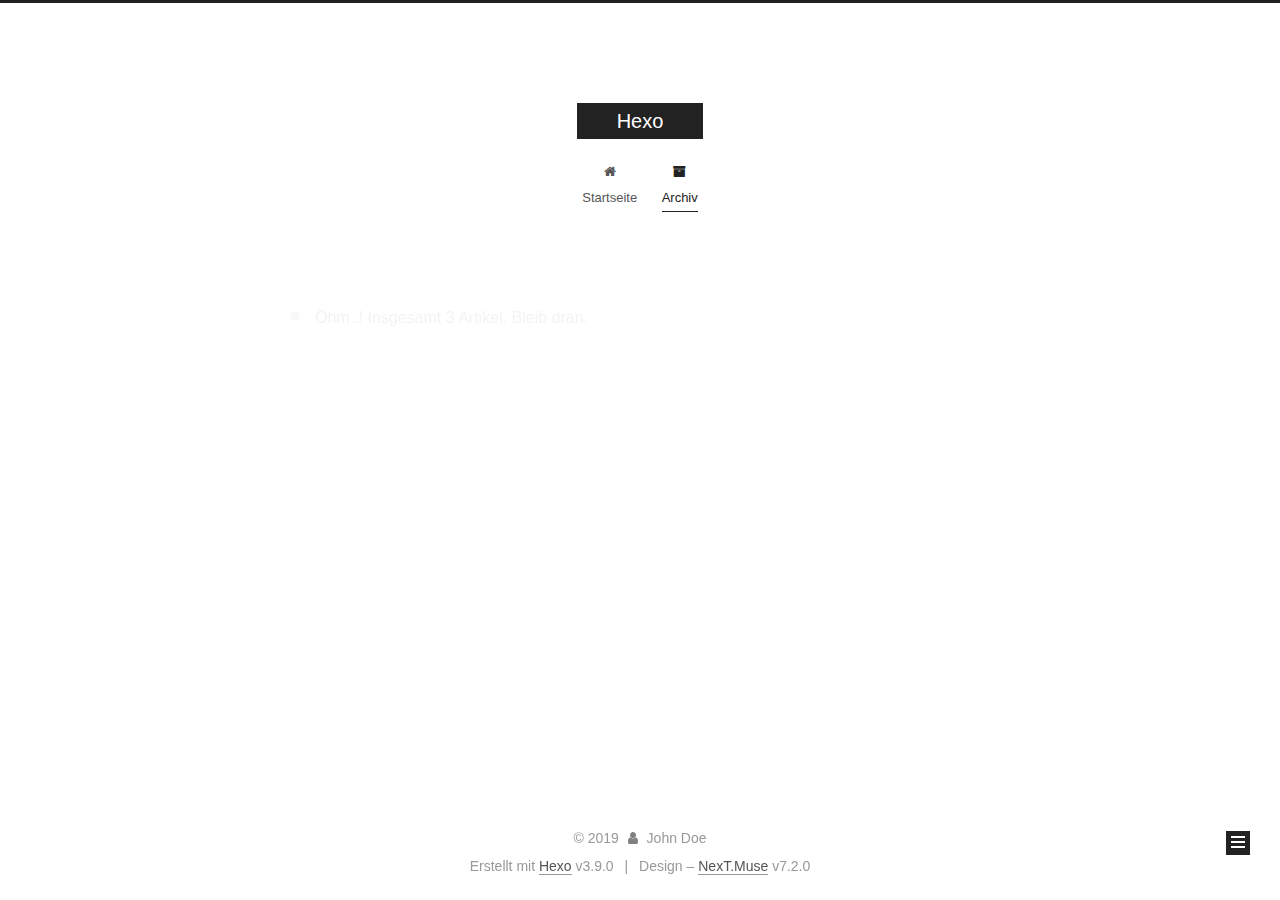
==== commit 48f864ed: "Site updated: 2019-07-04 21:57:57" ====
--- a/archives/index.html
+++ b/archives/index.html
@@ -292,7 +292,7 @@
         
           
         
-        Öhm..! Insgesamt 2 Artikel. Bleib dran.
+        Öhm..! Insgesamt 3 Artikel. Bleib dran.
       </span>
       
 
@@ -317,9 +317,44 @@
 
       <h2 class="post-title">
         
+          <a class="post-title-link" href="/2019/07/04/脑力学习/" itemprop="url">
+            
+              <span itemprop="name">脑力学习</span>
+            
+          </a>
+        
+      </h2>
+
+      <div class="post-meta">
+        <time class="post-time" itemprop="dateCreated" datetime="2019-07-04T18:50:06+08:00" content="2019-07-04">
+          07-04
+        </time>
+      </div>
+
+    </header>
+  </article>
+
+
+
+      
+
+        
+        
+        
+
+        
+        
+
+        
+
+  <article class="post post-type-normal" itemscope itemtype="http://schema.org/Article">
+    <header class="post-header">
+
+      <h2 class="post-title">
+        
           <a class="post-title-link" href="/2019/07/04/演讲与口才/" itemprop="url">
             
-              <span itemprop="name">演讲与口才</span>
+              <span itemprop="name">演讲与口才1</span>
             
           </a>
         
@@ -420,7 +455,7 @@
                 
                   <a href="/archives/">
                 
-                    <span class="site-state-item-count">2</span>
+                    <span class="site-state-item-count">3</span>
                     <span class="site-state-item-name">Artikel</span>
                   </a>
                 </div>
@@ -437,7 +472,9 @@
                     
                       
                     
-                    <span class="site-state-item-count">1</span>
+                      
+                    
+                    <span class="site-state-item-count">2</span>
                     <span class="site-state-item-name">schlagwörter</span>
                   
                 </div>
--- a/css/main.css
+++ b/css/main.css
@@ -1732,7 +1732,7 @@
   width: 4px;
   height: 4px;
   border-radius: 50%;
-  background: #d91fb0;
+  background: #5e556e;
 }
 .feed-link,
 .chat {
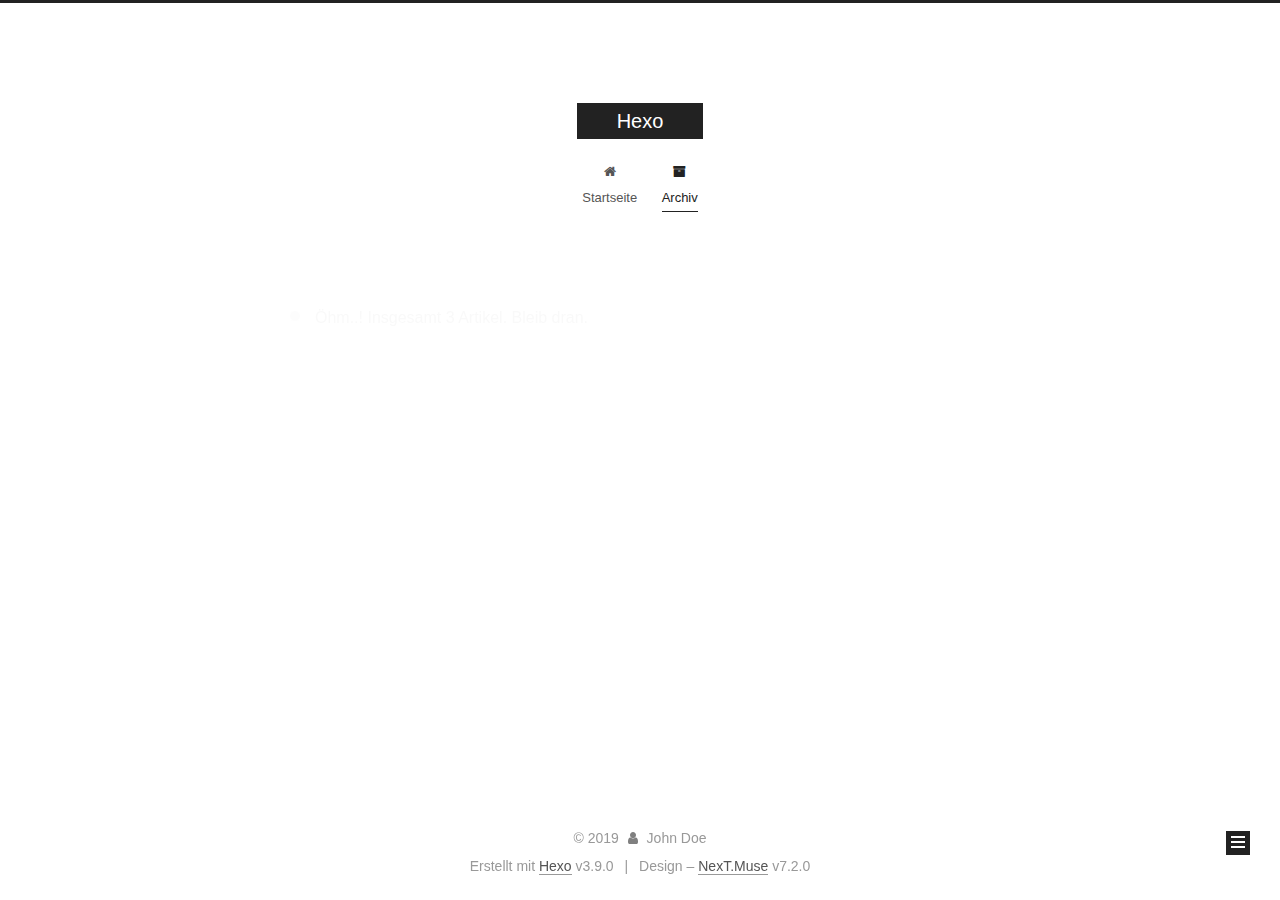
==== commit 84421b12: "Site updated: 2019-07-05 09:17:19" ====
--- a/archives/index.html
+++ b/archives/index.html
@@ -354,7 +354,7 @@
         
           <a class="post-title-link" href="/2019/07/04/演讲与口才/" itemprop="url">
             
-              <span itemprop="name">演讲与口才1</span>
+              <span itemprop="name">演讲与口才</span>
             
           </a>
         
--- a/css/main.css
+++ b/css/main.css
@@ -1732,7 +1732,7 @@
   width: 4px;
   height: 4px;
   border-radius: 50%;
-  background: #5e556e;
+  background: #0a2e41;
 }
 .feed-link,
 .chat {
